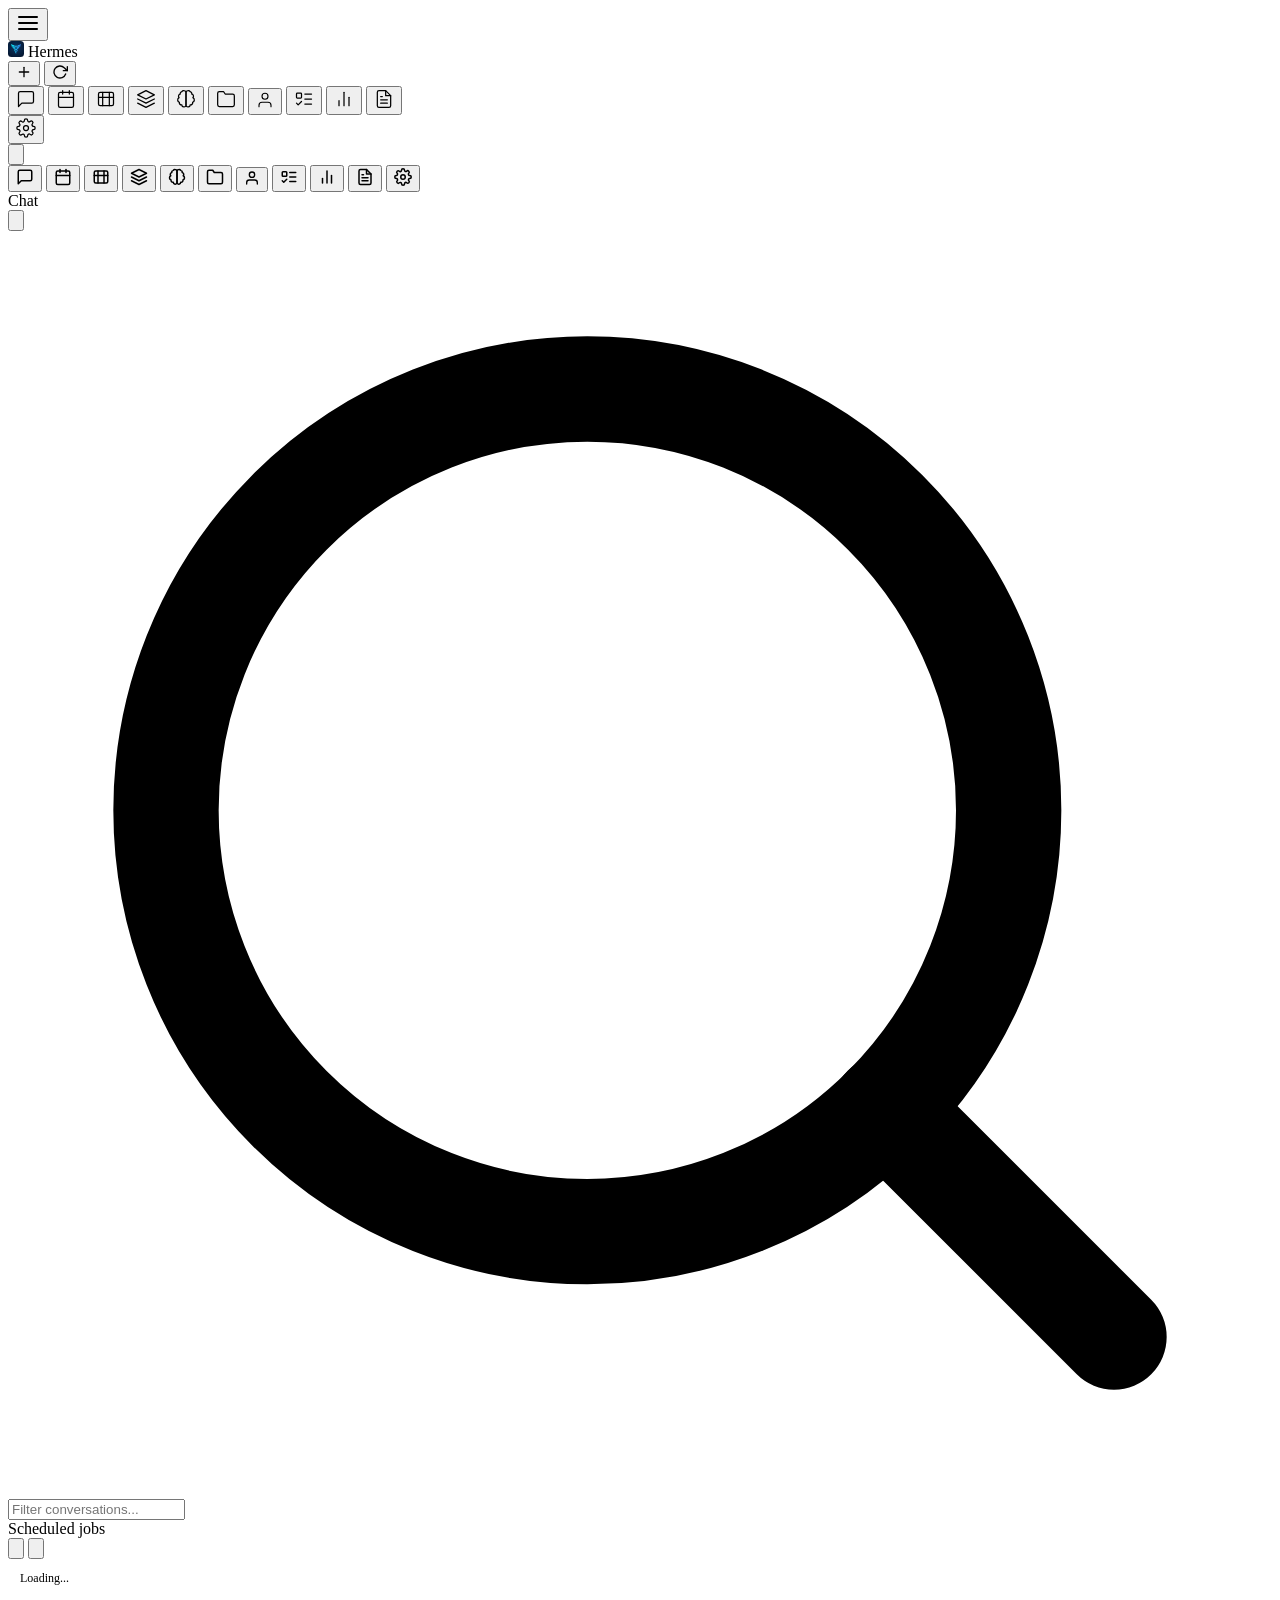
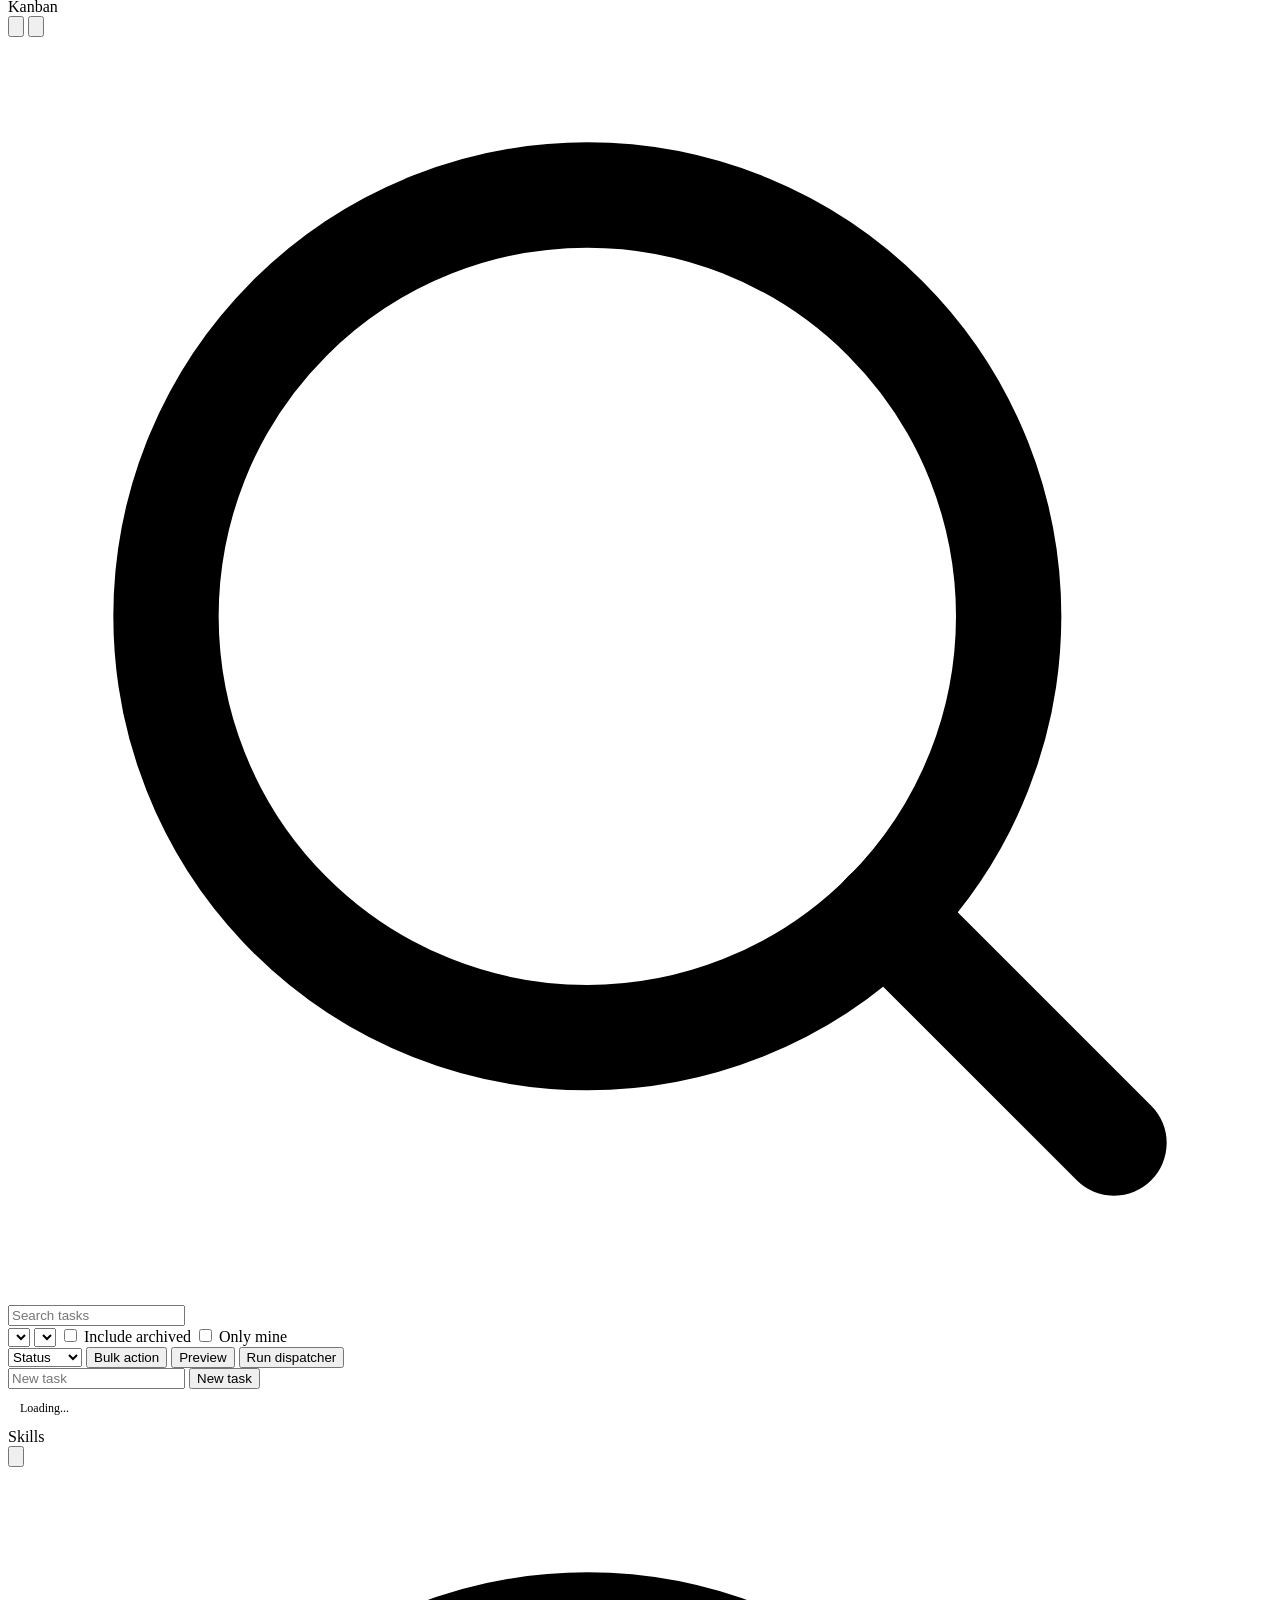
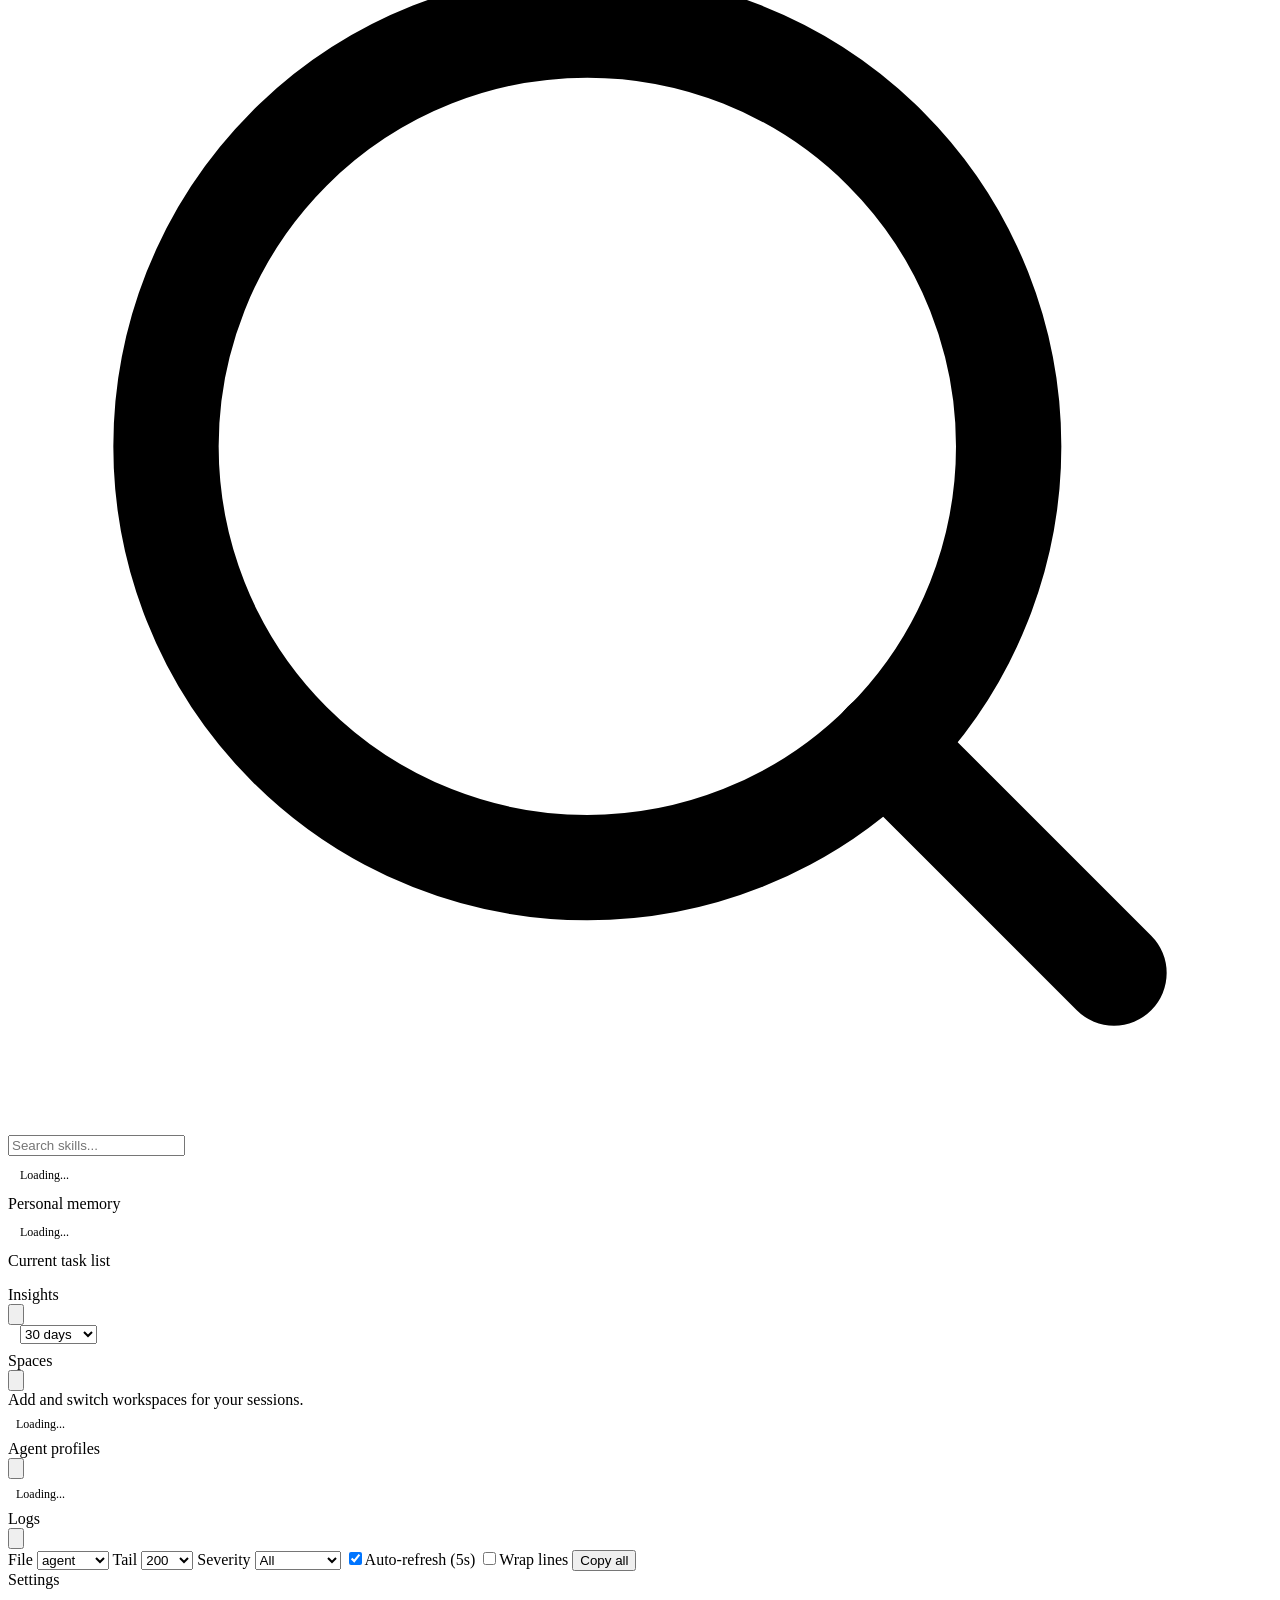
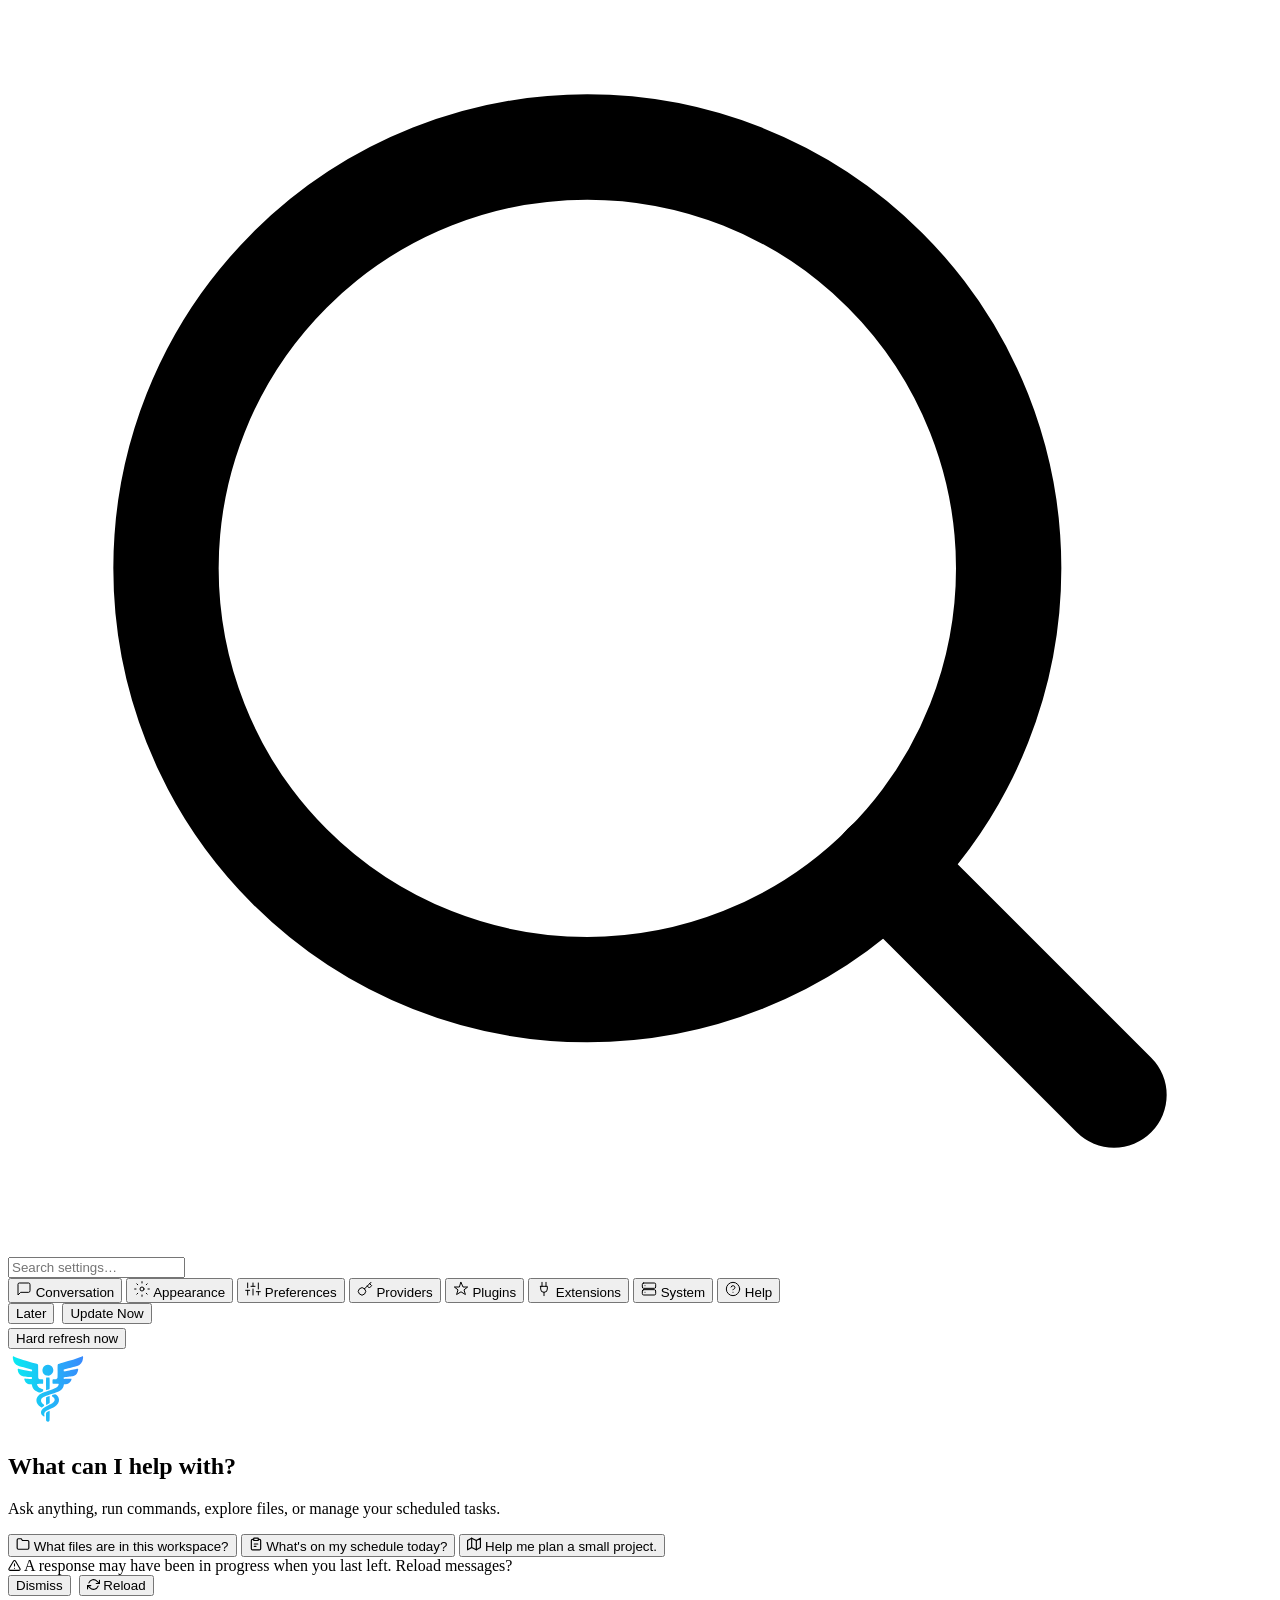
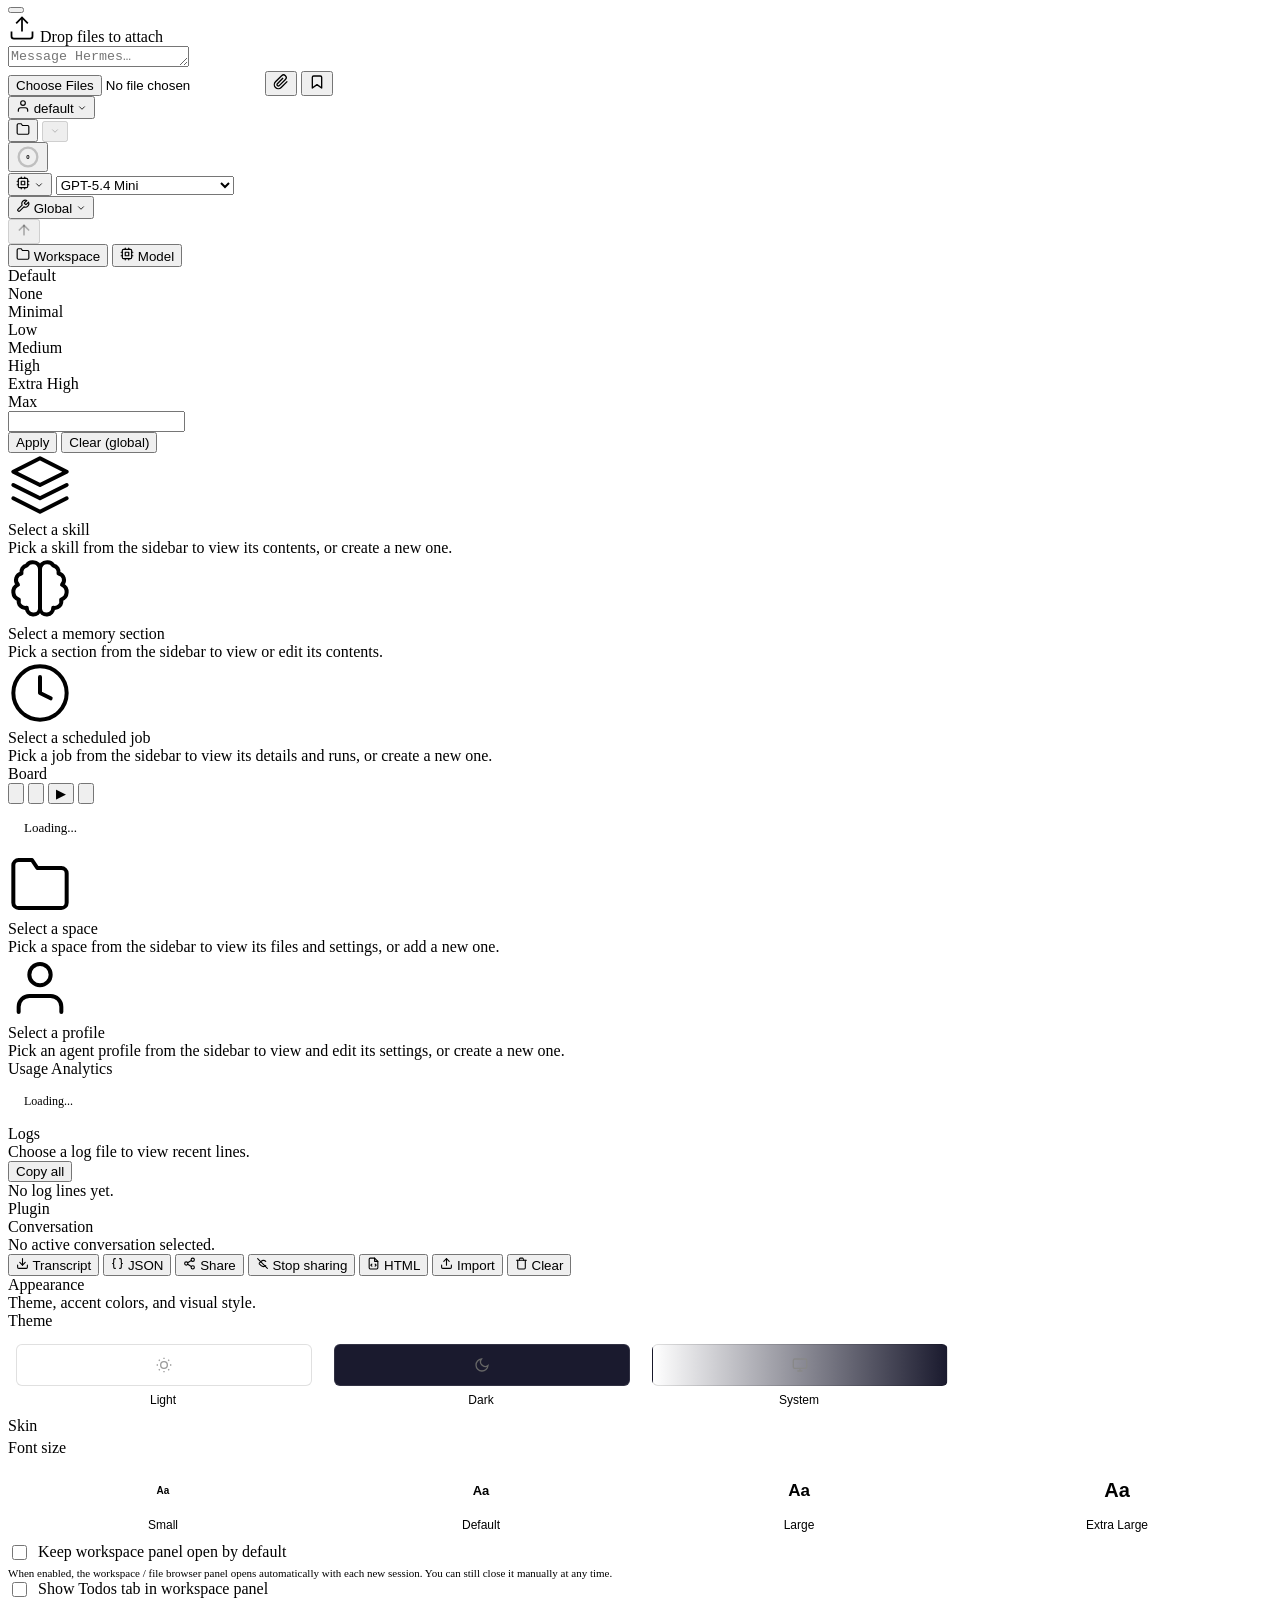
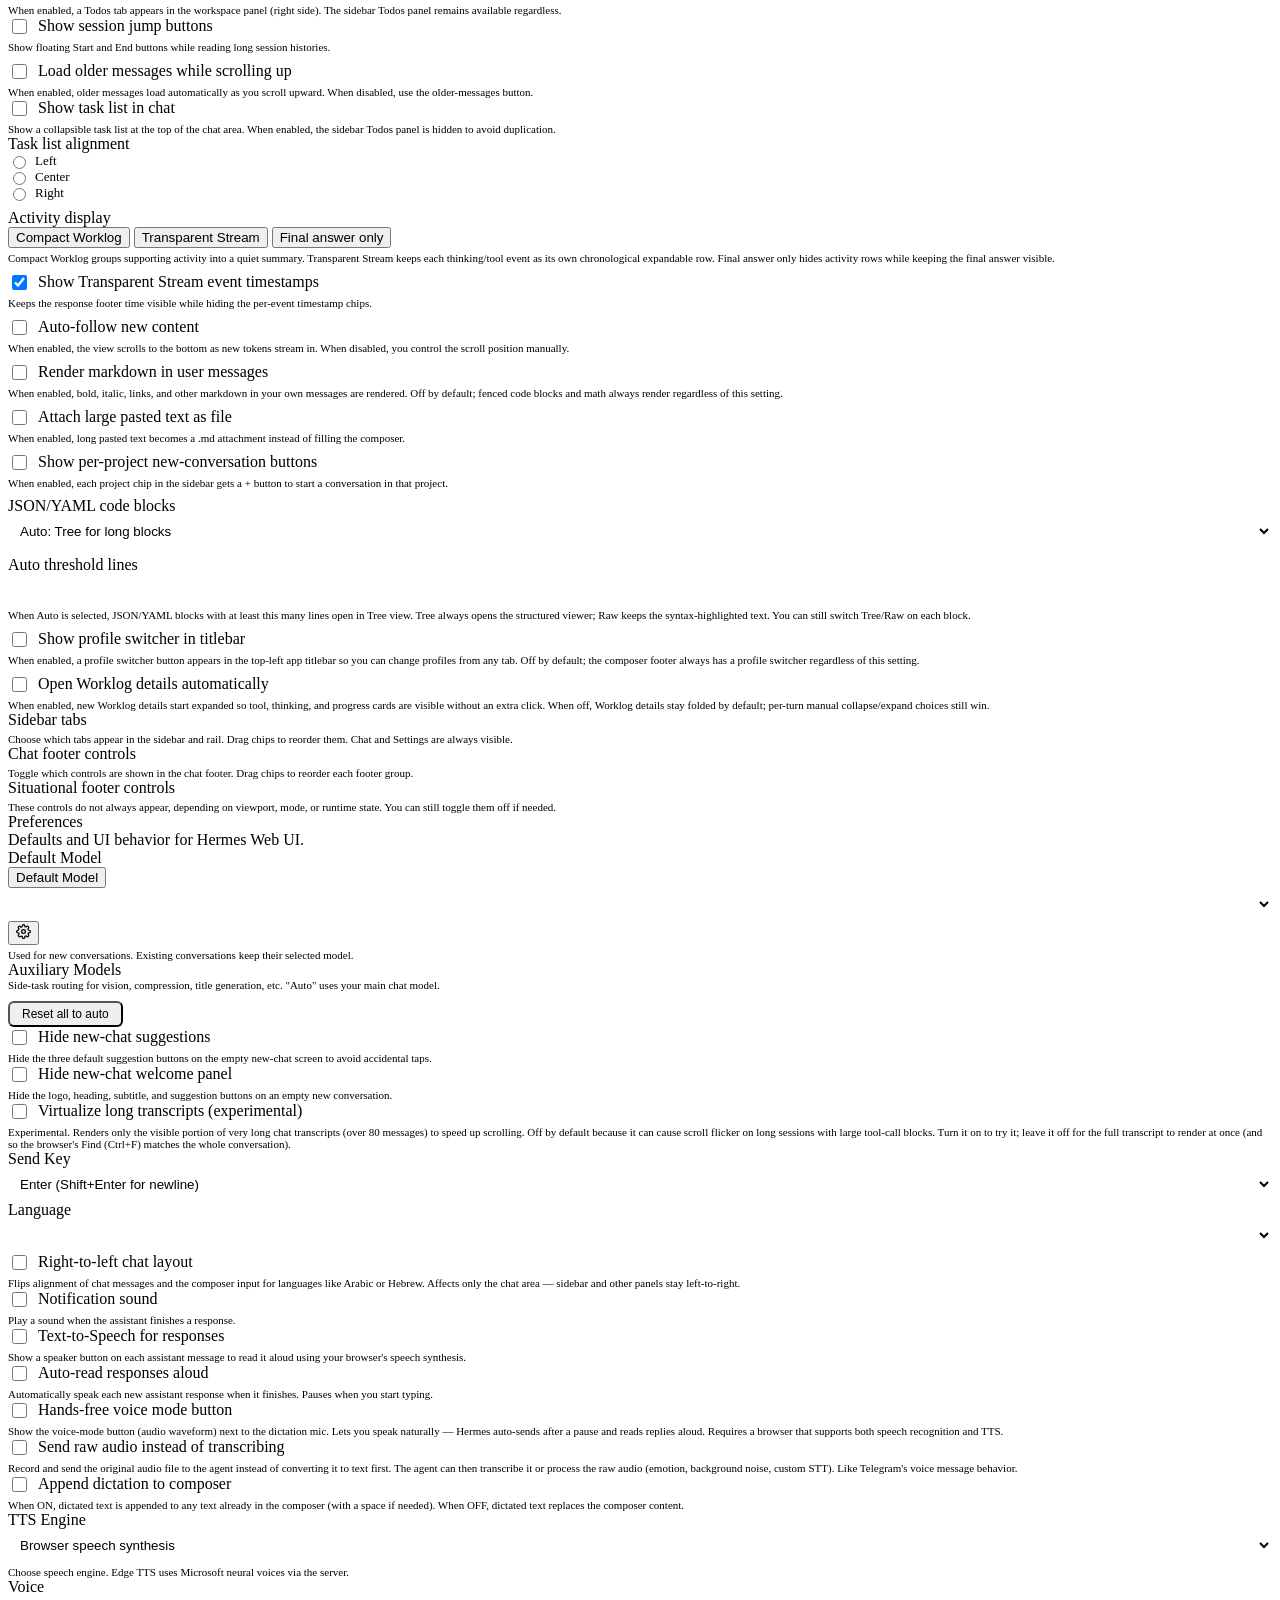
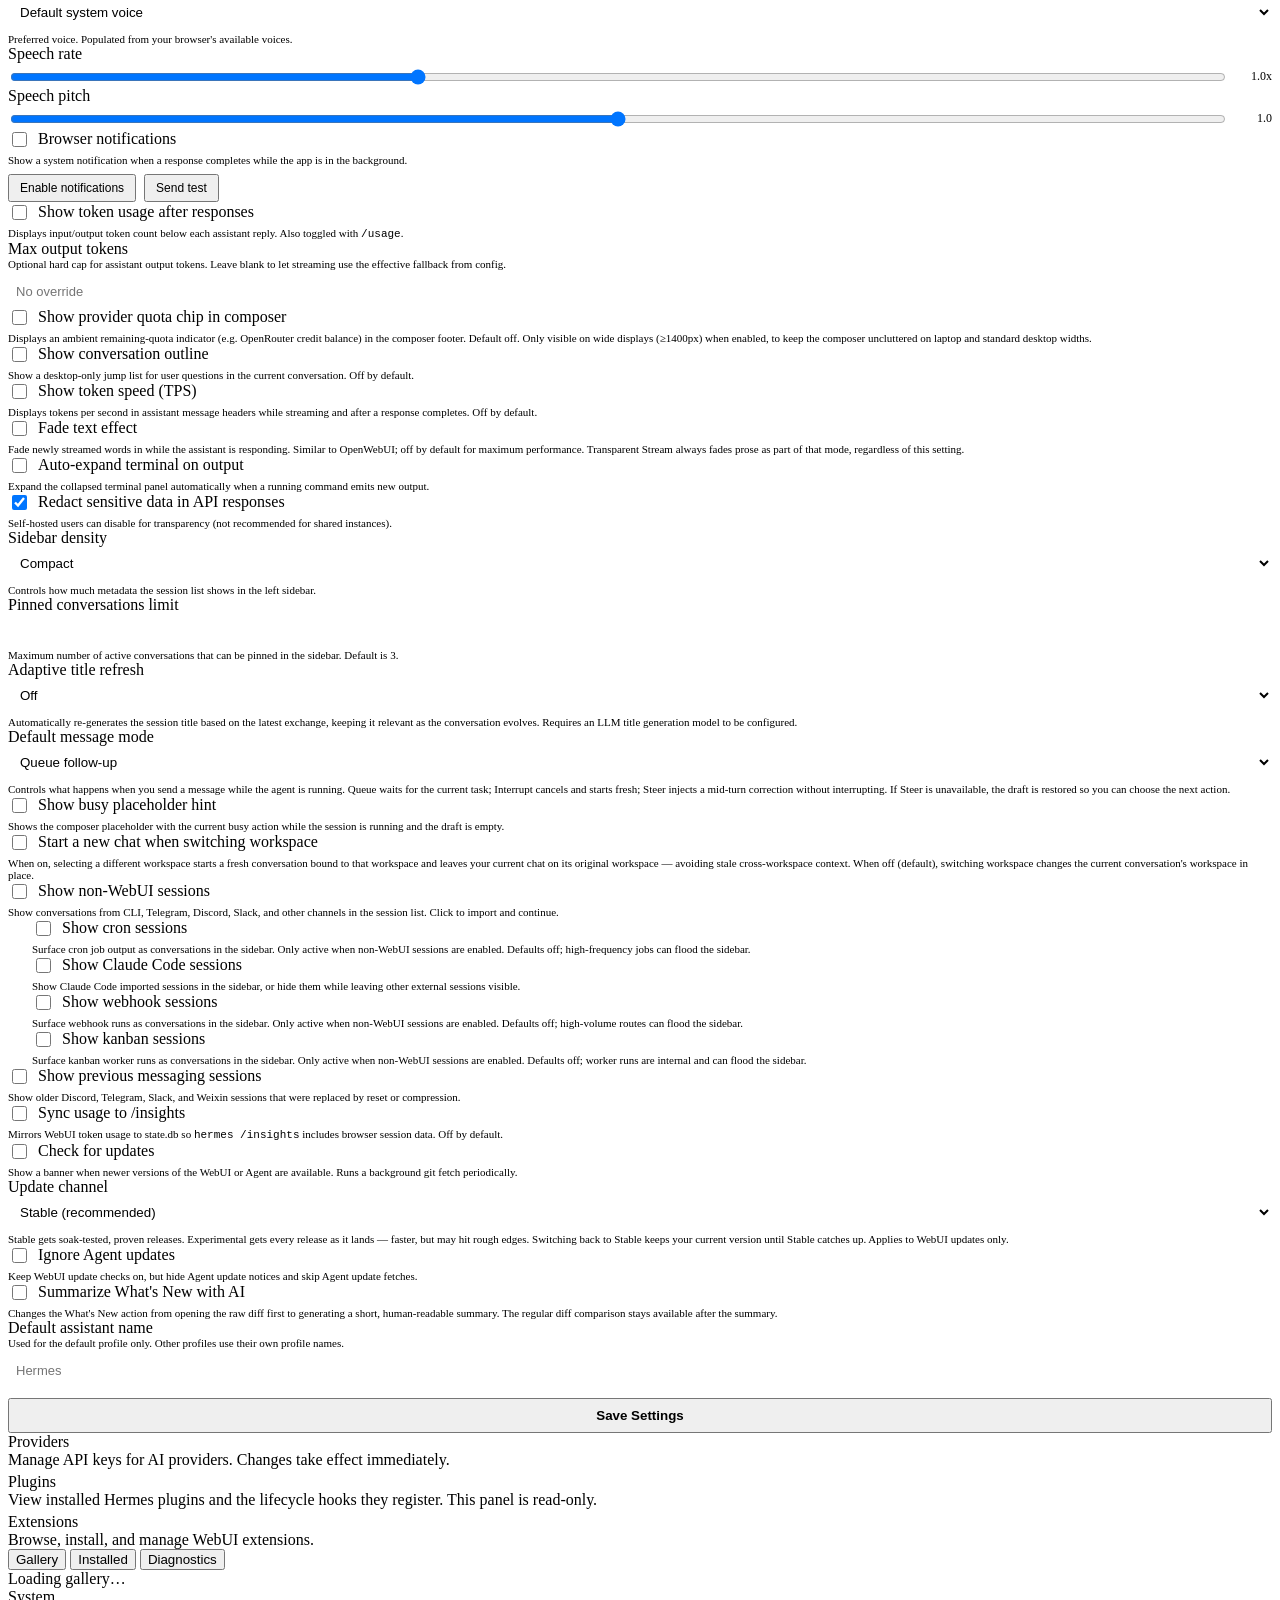
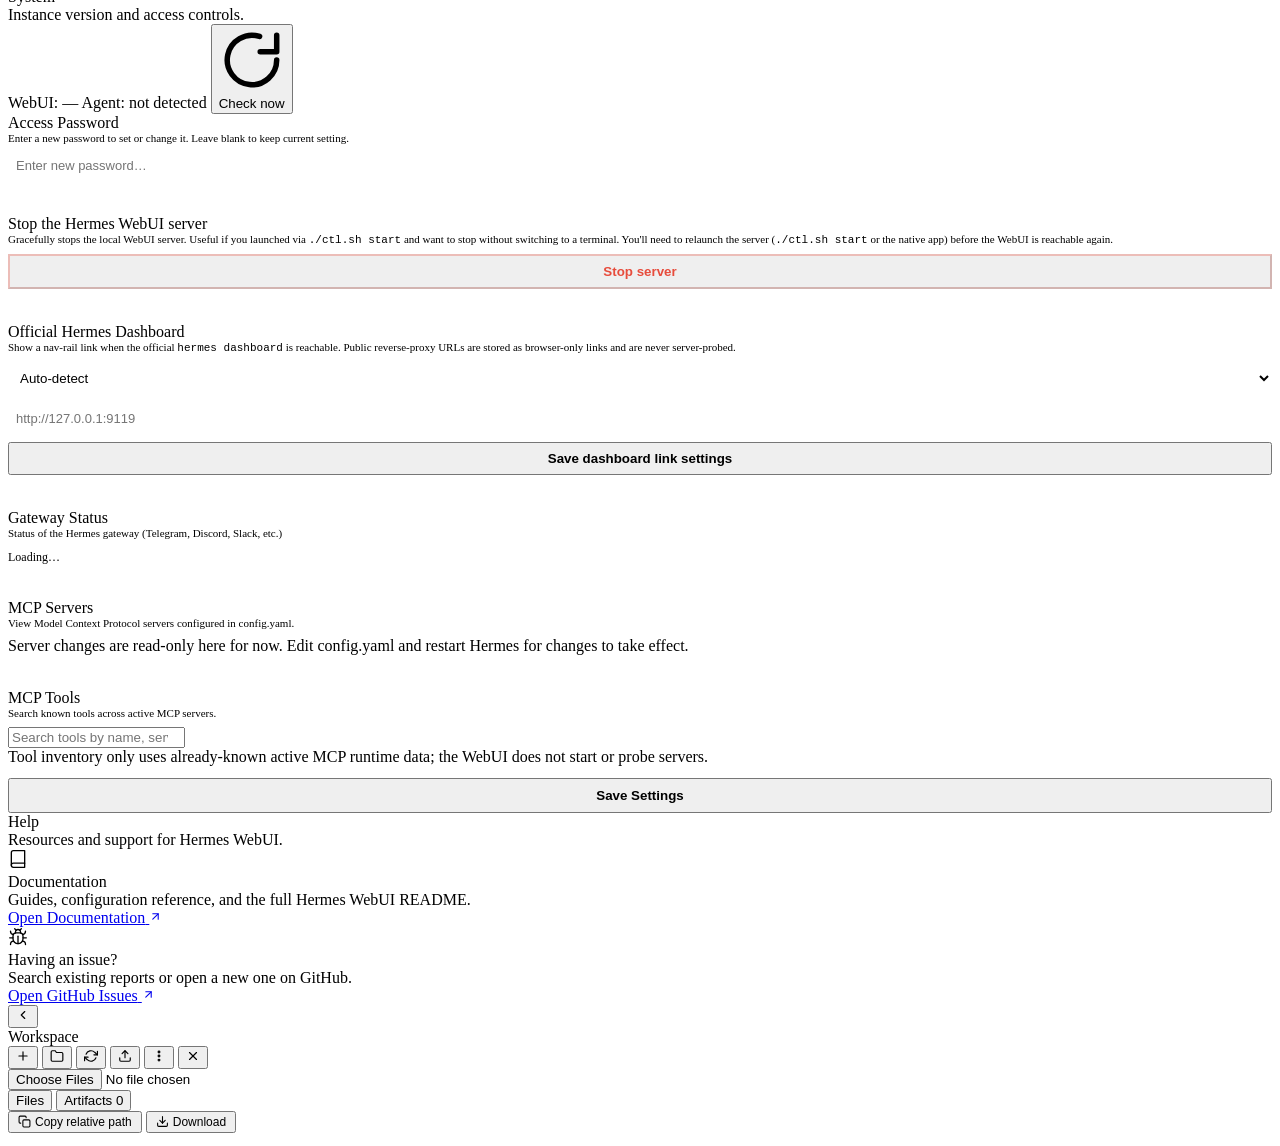
==== static/index.html @ 8e4f4542 "Merge remote-tracking branch 'origin/master' into feat/todos-in-chat" ====
<!doctype html>
<html lang="en">
<head>
<meta charset="utf-8">
<meta name="viewport" content="width=device-width, initial-scale=1, maximum-scale=1, user-scalable=no">
<title>Hermes</title>
<!-- base href enables subpath mount support; all static paths must stay relative (no leading slash).
     MUST appear before manifest/favicon links so browsers resolve relative URLs against the
     correct base when the page is served from /session/<id> routes. See #2226. -->
<script>(function(){var path=location.pathname,marker='/session/',i=path.indexOf(marker),p;i>=0?p=(path.slice(0,i+1)||'/'):p=(path.endsWith('/')?path:(path.replace(/\/[^\/]*$/,'/')||'/'));document.write('<base href="'+location.origin+p+'">');})()</script>
<link rel="icon" type="image/svg+xml" href="static/favicon.svg">
<link rel="icon" type="image/png" sizes="32x32" href="static/favicon-32.png">
<link rel="shortcut icon" href="static/favicon.ico">
<link rel="manifest" href="manifest.json" crossorigin="use-credentials">
<meta name="mobile-web-app-capable" content="yes">
<meta name="apple-mobile-web-app-capable" content="yes">
<meta name="apple-mobile-web-app-status-bar-style" content="black-translucent">
<meta name="apple-mobile-web-app-title" content="Hermes">
<link rel="apple-touch-icon" sizes="512x512" href="static/apple-touch-icon.png">
<script>(function(){try{var _hadAppearance=localStorage.getItem('hermes-theme')!==null||localStorage.getItem('hermes-skin')!==null;var themes={light:1,dark:1,system:1},skins={codex:1,terracotta:1,default:1,ares:1,mono:1,graphite:1,github:1,slate:1,poseidon:1,sisyphus:1,charizard:1,sienna:1,catppuccin:1,hepburn:1,nous:1,'geist-contrast':1,neon:1,'neon-soft':1,'neon-paint':1,zeus:1,'verdigris':1},legacy={slate:['dark','slate'],solarized:['dark','poseidon'],monokai:['dark','sisyphus'],nord:['dark','slate'],oled:['dark','default']},t=(localStorage.getItem('hermes-theme')||'dark').toLowerCase(),s=(localStorage.getItem('hermes-skin')||'').toLowerCase(),m=legacy[t],theme=m?m[0]:(themes[t]?t:'dark');var pendingExt=s&&s!=='default'&&!skins[s]&&!legacy[s];var skin=skins[s]?s:(pendingExt?s:(m?m[1]:'default'));if(_hadAppearance){localStorage.setItem('hermes-theme',theme);localStorage.setItem('hermes-skin',skin);}if(theme==='system')theme=window.matchMedia('(prefers-color-scheme:dark)').matches?'dark':'light';if(theme==='dark')document.documentElement.classList.add('dark');if(skin!=='default')document.documentElement.dataset.skin=skin;}catch(e){document.documentElement.classList.add('dark');}})()</script>
<script>(function(){try{var fs=localStorage.getItem('hermes-font-size');if(fs&&fs!=='default')document.documentElement.dataset.fontSize=fs;}catch(e){}})()</script>
<!-- theme-color: surfaces the active app chrome color to native status bars (Safari status bar, PWA, native WKWebView wrappers). Updated dynamically by boot.js when theme/skin changes. The light/dark default values match style.css :root --sidebar / :root.dark --sidebar. -->
<meta name="theme-color" content="#FAF7F0" media="(prefers-color-scheme: light)">
<meta name="theme-color" content="#141425" media="(prefers-color-scheme: dark)">
<meta name="theme-color" id="hermes-theme-color" content="#0D0D1A">
<script>(function(){try{var t=localStorage.getItem('hermes-theme')||'dark';if(t==='system')t=window.matchMedia('(prefers-color-scheme:dark)').matches?'dark':'light';var c=t==='dark'?'#141425':'#FAF7F0';document.querySelectorAll('meta[name="theme-color"]').forEach(function(m){m.setAttribute('content',c);m.removeAttribute('media');});}catch(e){}})()</script>
<script>(function(){try{document.documentElement.dataset.workspacePanel=localStorage.getItem('hermes-webui-workspace-panel')==='open'?'open':'closed';}catch(e){document.documentElement.dataset.workspacePanel='closed';}})()</script>
<!-- Keep this inline pre-paint script in sync with _sidebarShouldCollapse() in boot.js:
     tri-state rule — '1' = collapsed, '0' = open, unset = collapsed only in the
     641-900px compact band. If the helper's logic changes, update this too. -->
<script>(function(){try{var p=localStorage.getItem('hermes-webui-sidebar-collapsed');var compact=(window.matchMedia('(max-width: 900px)').matches&&window.matchMedia('(min-width: 641px)').matches);if(p==='1'||(p==null&&compact))document.documentElement.dataset.sidebarCollapsed='1';}catch(e){}})()</script>
<script src="static/pwa-startup.js?v=__WEBUI_VERSION__"></script>
<script>window.__HERMES_CONFIG__={maxUploadBytes:__MAX_UPLOAD_BYTES__,csrfToken:__CSRF_TOKEN_JSON__,imgSrcExtra:__CSP_IMG_EXTRA_JSON__};</script>
<script>window.__HERMES_WEBUI_BUNDLE_VERSION__='__WEBUI_VERSION__';</script>
<script>(function(){
  var cfg=window.__HERMES_CONFIG__||{},token=cfg.csrfToken||'';
  if(!token||!window.fetch)return;
  var originalFetch=window.fetch.bind(window);
  function sameOriginUnsafe(input,init){
    var method=((init&&init.method)||(input&&input.method)||'GET').toUpperCase();
    if(!/^(POST|PUT|PATCH|DELETE)$/.test(method))return false;
    try{
      var raw=(typeof input==='string'||input instanceof URL)?input:(input&&input.url)||'';
      var url=new URL(raw,document.baseURI||location.href);
      if(url.origin!==location.origin)return false;
      return !/\/api\/(auth\/login|csp-report)$/.test(url.pathname);
    }catch(_){return false;}
  }
  window.fetch=function(input,init){
    if(sameOriginUnsafe(input,init)){
      var opts=init?Object.assign({},init):{};
      var headers=new Headers(opts.headers!==undefined?opts.headers:((input&&input.headers)||{}));
      if(!headers.has('X-Hermes-CSRF-Token'))headers.set('X-Hermes-CSRF-Token',token);
      opts.headers=headers;
      return originalFetch(input,opts);
    }
    return originalFetch(input,init);
  };
  if(navigator.sendBeacon){
    var originalBeacon=navigator.sendBeacon.bind(navigator);
    navigator.sendBeacon=function(url,data){
      try{
        if(sameOriginUnsafe(url,{method:'POST'})){
          var headers={'X-Hermes-CSRF-Token':token};
          if(data&&data.type)headers['Content-Type']=data.type;
          originalFetch(url,{method:'POST',credentials:'include',headers:headers,body:data,keepalive:true});
          return true;
        }
      }catch(_){}
      return originalBeacon(url,data);
    };
  }
})()</script>
<link rel="stylesheet" href="static/style.css?v=__WEBUI_VERSION__">
  <link rel="stylesheet" href="https://cdn.jsdelivr.net/npm/xterm@5.3.0/css/xterm.css" integrity="sha384-LJcOxlx9IMbNXDqJ2axpfEQKkAYbFjJfhXexLfiRJhjDU81mzgkiQq8rkV0j6dVh" crossorigin="anonymous">
  <!-- KaTeX math rendering CSS (loaded eagerly from vendored assets to prevent font CSP noise) -->
  <link rel="stylesheet" href="static/vendor/katex/0.16.22/katex.min.css">
  <!-- streaming-markdown: incremental DOM-building markdown parser for live streams -->
  <!-- Self-hosted from npm:streaming-markdown@0.2.15 — no CDN dependency.           -->
  <!-- sha384 of smd.min.js @0.2.15: sha384-T6r95ocN9t3W8tUK2Fa6FPaO7bJryyjyW0WCalrUnpgtm2qXr5xcN4vwPYEJ6vHa -->
  <!-- ES module imports do not support the integrity= attribute (W3C limitation);    -->
  <!-- version is pinned in the vendored file path; hash documented above for audit. -->
  <script type="module">
    import * as smd from './static/vendor/smd.min.js';
    // SRI verification happens at the ES module level via importmap or SW; pinning version in URL.
    // sha384 of smd.min.js @0.2.15: sha384-T6r95ocN9t3W8tUK2Fa6FPaO7bJryyjyW0WCalrUnpgtm2qXr5xcN4vwPYEJ6vHa
    window.smd = smd;
  </script>
  <!-- Prism.js syntax highlighting (loaded async, non-blocking) -->
  <!-- SRI removed from prism-tomorrow.min.css — jsdelivr serves different digests across
       edge nodes causing intermittent integrity failures that block syntax highlighting (#1100).
       Version is pinned to @1.29.0 which is sufficient for supply-chain assurance. -->
  <link id="prism-theme" rel="stylesheet" href="https://cdn.jsdelivr.net/npm/prismjs@1.29.0/themes/prism-tomorrow.min.css" crossorigin="anonymous">
  <script src="https://cdn.jsdelivr.net/npm/prismjs@1.29.0/components/prism-core.min.js" integrity="sha384-MXybTpajaBV0AkcBaCPT4KIvo0FzoCiWXgcihYsw4FUkEz0Pv3JGV6tk2G8vJtDc" crossorigin="anonymous" defer></script>
  <script src="https://cdn.jsdelivr.net/npm/prismjs@1.29.0/plugins/autoloader/prism-autoloader.min.js" integrity="sha384-Uq05+JLko69eOiPr39ta9bh7kld5PKZoU+fF7g0EXTAriEollhZ+DrN8Q/Oi8J2Q" crossorigin="anonymous" defer></script>
  <script src="https://cdn.jsdelivr.net/npm/xterm@5.3.0/lib/xterm.js" integrity="sha384-/nfmYPUzWMS6v2atn8hbljz7NE0EI1iGx34lJaNzyVjWGDzMv+ciUZUeJpKA3Glc" crossorigin="anonymous" defer></script>
  <script src="https://cdn.jsdelivr.net/npm/xterm-addon-fit@0.8.0/lib/xterm-addon-fit.js" integrity="sha384-AQLWHRKAgdTxkolJcLOELg4E9rE89CPE2xMy3tIRFn08NcGKPTsELdvKomqji+DL" crossorigin="anonymous" defer></script>
  <script src="https://cdn.jsdelivr.net/npm/xterm-addon-web-links@0.9.0/lib/xterm-addon-web-links.js" integrity="sha384-U4fBROT3kCM582gaYiNaOSQiJbXPzd9SfR1598Y7yeGSYVBzikXrNg0XyuU+mOnl" crossorigin="anonymous" defer></script>
  <!-- PWA service worker registration -->
  <script>
    if ('serviceWorker' in navigator) {
      window.addEventListener('load', function() {
        navigator.serviceWorker.register('sw.js?v=__WEBUI_VERSION__').catch(function(err) {
          console.warn('[pwa] Service worker registration failed:', err);
        });
      });
    }
  </script>
  <script>
    // Salvaged from PR #1721 (@malulian) — RTL bootstrap.
    // Apply saved RTL state synchronously before any chat content paints, so
    // RTL users don't see an LTR flash on initial load.
    (function(){
      try{
        if(localStorage.getItem('hermes-rtl')==='true'){
          document.documentElement.classList.add('chat-content-rtl');
        }
      }catch(_){}
    })();
  </script>
</head>
<body>
<header class="app-titlebar" role="banner">
  <div class="app-titlebar-left">
    <button class="app-titlebar-profile" id="titlebarProfileBtn" type="button" onclick="toggleProfileDropdown(event)" aria-label="Switch profile" style="display:none">
      <span class="app-titlebar-profile-icon" aria-hidden="true"><svg width="14" height="14" viewBox="0 0 24 24" fill="none" stroke="currentColor" stroke-width="2" stroke-linecap="round" stroke-linejoin="round"><path d="M20 21v-2a4 4 0 0 0-4-4H8a4 4 0 0 0-4 4v2"/><circle cx="12" cy="7" r="4"/></svg></span>
      <span class="app-titlebar-profile-label" id="titlebarProfileLabel">default</span>
      <span class="app-titlebar-profile-chevron" aria-hidden="true"><svg width="8" height="8" viewBox="0 0 24 24" fill="none" stroke="currentColor" stroke-width="2" stroke-linecap="round" stroke-linejoin="round"><polyline points="6 9 12 15 18 9"/></svg></span>
    </button>
    <button class="app-titlebar-hamburger has-tooltip has-tooltip--bottom" id="btnHamburger" onclick="toggleMobileSidebar()" type="button" data-tooltip="Menu" aria-label="Menu">
    <svg width="24" height="24" viewBox="0 0 24 24" fill="none" stroke="currentColor" stroke-width="2" stroke-linecap="round" stroke-linejoin="round" aria-hidden="true"><line x1="3" y1="6" x2="21" y2="6"/><line x1="3" y1="12" x2="21" y2="12"/><line x1="3" y1="18" x2="21" y2="18"/></svg>
  </button>
  </div>
  <div class="app-titlebar-inner">
    <span class="app-titlebar-icon" aria-hidden="true">
      <svg xmlns="http://www.w3.org/2000/svg" viewBox="0 0 64 64" width="16" height="16" aria-hidden="true"><defs><linearGradient id="app-titlebar-mark" x1="0" y1="0" x2="1" y2="0"><stop offset="0" stop-color="#08EBF1"/><stop offset="1" stop-color="#3889FD"/></linearGradient><radialGradient id="app-titlebar-tile" cx="50%" cy="42%" r="75%"><stop offset="0%" stop-color="#0D3460"/><stop offset="100%" stop-color="#021128"/></radialGradient></defs><rect width="64" height="64" rx="14.3" fill="url(#app-titlebar-tile)"/><g transform="translate(-8.632 -11.731) scale(0.06483)"><path fill="url(#app-titlebar-mark)" fill-rule="evenodd" d="M630.5 961.9 C634.9 960.7 638.5 957.9 640.5 953.9 C642.5 950.1 643.3 865.1 641.4 864.3 C640 863.8 623.9 872.5 618.2 876.8 C616.4 878.2 613.8 881.2 612.5 883.5 L610 887.7 610 918.4 C610 951.8 610.2 953.1 615.7 958.3 C618.3 960.8 622.4 962.7 625.5 962.9 C626 963 628.3 962.5 630.5 961.9 Z M596 913 C596.8 911.5 596.6 909.4 595.4 904.8 C592.1 892.1 595.4 881.4 605.5 872.1 C612.9 865.4 621.2 860.6 641.1 851.4 C681.3 832.9 691.1 827.1 704.5 813.6 C724.9 793.1 730 768.6 718.9 745.5 C714.9 737.4 705.5 727.4 696.7 722.1 L691.1 718.8 678.3 722.6 C671.3 724.6 664.9 726.8 664.2 727.3 C663.5 727.9 663 730.6 663 734.1 C663 739.9 663.1 740 666.8 741.9 C672.9 745 680.6 752.6 683.4 758.2 C688.9 769.3 686 781.3 675.3 791 C666.4 799.1 662.1 801.7 631.3 817.2 C598.7 833.5 587.2 840.5 578.9 849 C565.9 862.3 561.8 880.1 568.3 894.4 C574.4 907.7 592.4 919.8 596 913 Z M579.8 832.2 C582.7 830.2 586.8 827.3 589 825.8 C592.9 823.1 593 822.9 593 817.2 L593 811.4 586.6 807.2 C578.4 801.8 572.5 795.2 568.7 787.2 C566 781.5 565.8 780.1 566.2 773.5 C566.8 764.5 569.4 759.6 577.8 751.8 C589.1 741.4 603.5 735.3 666 714.8 C687.7 707.6 710.2 699.7 715.9 697.2 C741.9 685.8 757.8 670 764.5 648.7 C765.9 644.4 767 639.2 767 637.1 C767 631.5 768.1 631 777.9 631.6 C801.3 633.2 819.4 623.2 829 603.6 C831.2 599.2 833.5 593.4 834.2 590.7 C835.3 586.4 835.2 585.8 833.4 584 C831.5 582.1 830.8 582 814 583 C804.4 583.5 789.8 584.1 781.5 584.2 L766.5 584.5 766.2 577.9 C766 573.4 766.3 571 767.2 570.2 C767.9 569.6 778.4 568.4 790.4 567.6 C835.7 564.3 849.7 561.9 862.2 555.3 C878.5 546.7 889.5 529.3 893 506.4 C894.1 499.3 894 498.6 892.3 496.8 C890.4 494.9 890 495 865.4 500.4 C838.7 506.3 789.4 516.1 776.8 518.1 C766.3 519.7 766 519.5 766 511.2 C766 507.2 766.5 503.7 767.2 502.8 C767.9 502 771.2 500.7 774.5 500.1 C788.7 497.1 852.9 480.7 868.5 476 C877.9 473.2 889.8 468.8 895 466.3 C903 462.5 905.8 460.4 913.1 453.1 C922.9 443.2 928.3 433.9 932.5 419.5 C935.4 409.5 937.6 393.5 936.6 389.7 C935.3 384.3 933.5 384.5 914.3 392.1 C879.6 406 825.4 423.1 754.6 442.4 C728.5 449.6 719.1 452.5 717.2 454.2 C711.9 459.2 712 457.7 712 516.7 C712 551.6 711.6 572.9 710.9 575.2 C709.6 580 703.8 585.7 699.1 587 C697.1 587.5 689.9 588.2 683 588.6 C674 589.1 670 589.7 668.8 590.8 C667.2 592.1 667 594.3 667 608 C667 621.6 667.2 624.1 668.8 625.8 C670.4 627.8 671.8 627.9 694.9 628.2 C710.4 628.4 719.8 628.9 720.8 629.6 C723.1 631.2 720.6 639.8 715.9 646.9 C706.4 661.1 694.2 667.1 631 689 C581.4 706.1 563.9 713.8 550.3 724.7 C512.3 755 518.4 806 563.1 831.3 C567.7 833.9 572.2 836 573.1 836 C573.9 836 577 834.3 579.8 832.2 Z M626.3 807.4 C633.5 803.8 640.2 800.1 641.1 799.4 C642.5 798.1 642.7 794.2 642.5 766.5 C642.5 749.2 642.1 734.7 641.7 734.4 C641 733.7 613.6 743.6 611.2 745.3 C610.3 746 610 754.1 610 779.5 C610 797.7 610.3 813 610.7 813.3 C611.8 814.5 612.7 814.1 626.3 807.4 Z M571.1 699.2 L584.5 693.4 584.8 685.5 C585 681.2 584.7 677.3 584.1 676.7 C583.6 676.2 579.9 674.7 575.8 673.3 C567.5 670.5 554.7 664.2 548.4 660 C538.6 653.2 530.5 640.3 531.2 632.6 L531.5 629.5 541 628.9 C546.2 628.5 557.7 628.2 566.5 628.1 C577.6 628 583 627.6 583.8 626.8 C585.5 625.1 585.5 591.6 583.8 590.3 C583.1 589.7 576.5 589 569.1 588.6 C555.2 587.9 550.4 586.7 546.1 582.7 C541 578 541 578.1 541 518.8 C541 466.4 540.9 463.3 539 459.3 C536.5 453.7 533.3 451.9 518.7 448.1 C442.4 428 363.2 402.9 330.3 388.3 C322.4 384.9 322 384.8 319.5 386.4 C317.3 387.9 317 388.7 317 393.9 C317 397.1 317.7 403.5 318.5 408.1 C324.3 439.3 338.4 458 364.5 469.2 C374.6 473.5 396.4 479.7 441.3 491 C464.8 496.9 484.7 502.3 485.5 503 C486.6 503.9 487 506.3 487 511.2 C487 519.5 486.6 519.8 476.7 518.1 C461.5 515.5 412.5 505.6 391.5 500.9 C379.4 498.2 368.3 495.7 366.7 495.3 C364.8 494.9 363.3 495.3 361.9 496.6 C360 498.3 359.9 499.2 360.5 505.4 C362.5 526 373.6 544.9 388.9 554 C401.6 561.5 417.9 564.4 468 568.1 C477.1 568.7 485.1 569.7 485.8 570.3 C487.5 571.7 487.4 582.4 485.6 583.9 C484.2 585.1 473.4 584.7 432.5 582.4 C422.2 581.8 421.4 581.9 419.7 583.8 C417.9 585.8 417.9 586.1 419.5 591.6 C424.1 607.4 434.2 620.5 446.4 626.5 C455.1 630.8 461.3 632 474.1 632 C479.5 632 484.1 632.4 484.4 632.9 C484.8 633.4 485.6 637.4 486.4 641.7 C489.7 660.4 500.4 676.9 516.5 688 C526.3 694.7 549.1 704.8 555.1 704.9 C556.5 705 563.7 702.4 571.1 699.2 Z M628.9 678.9 C635.3 676.6 641 674.2 641.5 673.5 C643.1 671.6 642.5 576.3 640.9 574.4 C639.4 572.5 613.1 572.3 611.2 574.2 C610.3 575.1 610 588.7 610 629 C610 658.5 610.3 683 610.7 683.4 C611.8 684.5 616 683.5 628.9 678.9 Z M636.1 556 C654.1 552.6 669.6 536.9 673.6 517.8 C677.9 497.7 668.2 476.3 650 465.8 C636.2 457.8 615.8 458 601.7 466.3 C595.3 470.1 586.1 480.5 582.7 487.8 C570 514.9 585.4 547.4 614.7 555.5 C620.6 557.1 629 557.3 636.1 556 Z"/></g></svg>
    </span>
    <span class="app-titlebar-title" id="appTitlebarTitle">Hermes</span>
    <span class="app-titlebar-sub" id="appTitlebarSub" hidden></span>
  </div>
  <div class="app-titlebar-spacer" aria-hidden="true"></div>
  <button class="app-titlebar-new-chat" id="btnTitlebarNewChat" onclick="$('btnNewChat') && $('btnNewChat').click()" type="button" aria-label="New conversation" data-i18n-title="new_conversation" data-i18n-aria-label="new_conversation" title="New conversation">
    <svg viewBox="0 0 24 24" fill="none" stroke="currentColor" stroke-width="2" stroke-linecap="round" stroke-linejoin="round" aria-hidden="true" width="16" height="16">
      <line x1="12" y1="5" x2="12" y2="19"/>
      <line x1="5" y1="12" x2="19" y2="12"/>
    </svg>
  </button>
  <button class="app-titlebar-reload" id="btnReload" onclick="window.location.reload()" type="button" aria-label="Reload" title="Reload page">
    <svg viewBox="0 0 24 24" fill="none" stroke="currentColor" stroke-width="2" stroke-linecap="round" stroke-linejoin="round" aria-hidden="true" width="16" height="16">
      <polyline points="23 4 23 10 17 10"/>
      <path d="M20.49 15a9 9 0 1 1-2.12-9.36L23 10"/>
    </svg>
  </button>
</header>
<div class="layout">
  <nav class="rail" aria-label="Primary navigation">
    <button class="rail-btn nav-tab active has-tooltip" data-panel="chat" onclick="switchPanel('chat',{fromRailClick:true})" data-tooltip="Chat" data-i18n-title="tab_chat" aria-label="Chat"><svg width="20" height="20" viewBox="0 0 24 24" fill="none" stroke="currentColor" stroke-width="1.5" stroke-linecap="round" stroke-linejoin="round" aria-hidden="true"><path d="M21 15a2 2 0 0 1-2 2H7l-4 4V5a2 2 0 0 1 2-2h14a2 2 0 0 1 2 2z"/></svg></button>
    <button class="rail-btn nav-tab has-tooltip" data-panel="tasks" onclick="switchPanel('tasks',{fromRailClick:true})" data-tooltip="Tasks" data-i18n-title="tab_tasks" aria-label="Tasks"><svg width="20" height="20" viewBox="0 0 24 24" fill="none" stroke="currentColor" stroke-width="1.5" stroke-linecap="round" stroke-linejoin="round" aria-hidden="true"><rect x="3" y="4" width="18" height="18" rx="2"/><line x1="16" y1="2" x2="16" y2="6"/><line x1="8" y1="2" x2="8" y2="6"/><line x1="3" y1="10" x2="21" y2="10"/></svg></button>
    <button class="rail-btn nav-tab has-tooltip" data-panel="kanban" onclick="switchPanel('kanban',{fromRailClick:true})" data-tooltip="Kanban" data-i18n-title="tab_kanban" aria-label="Kanban"><svg width="20" height="20" viewBox="0 0 24 24" fill="none" stroke="currentColor" stroke-width="1.5" stroke-linecap="round" stroke-linejoin="round" aria-hidden="true"><rect x="3" y="4" width="18" height="16" rx="2"/><path d="M8 4v16"/><path d="M16 4v16"/><path d="M3 10h18"/></svg></button>
    <button class="rail-btn nav-tab has-tooltip" data-panel="skills" onclick="switchPanel('skills',{fromRailClick:true})" data-tooltip="Skills" data-i18n-title="tab_skills" aria-label="Skills"><svg width="20" height="20" viewBox="0 0 24 24" fill="none" stroke="currentColor" stroke-width="1.5" stroke-linecap="round" stroke-linejoin="round" aria-hidden="true"><path d="M12 2L2 7l10 5 10-5-10-5z"/><path d="M2 17l10 5 10-5"/><path d="M2 12l10 5 10-5"/></svg></button>
    <button class="rail-btn nav-tab has-tooltip" data-panel="memory" onclick="switchPanel('memory',{fromRailClick:true})" data-tooltip="Memory" data-i18n-title="tab_memory" aria-label="Memory"><svg width="20" height="20" viewBox="0 0 24 24" fill="none" stroke="currentColor" stroke-width="1.5" stroke-linecap="round" stroke-linejoin="round" aria-hidden="true"><path d="M9.5 2A2.5 2.5 0 0 1 12 4.5v15a2.5 2.5 0 0 1-4.96-.44 2.5 2.5 0 0 1-2.96-3.08 3 3 0 0 1-.34-5.58 2.5 2.5 0 0 1 1.32-4.24 2.5 2.5 0 0 1 1.98-3A2.5 2.5 0 0 1 9.5 2z"/><path d="M14.5 2A2.5 2.5 0 0 0 12 4.5v15a2.5 2.5 0 0 0 4.96-.44 2.5 2.5 0 0 0 2.96-3.08 3 3 0 0 0 .34-5.58 2.5 2.5 0 0 0-1.32-4.24 2.5 2.5 0 0 0-1.98-3A2.5 2.5 0 0 0 14.5 2z"/></svg></button>
    <button class="rail-btn nav-tab has-tooltip" data-panel="workspaces" onclick="switchPanel('workspaces',{fromRailClick:true})" data-tooltip="Spaces" data-i18n-title="tab_workspaces" aria-label="Spaces"><svg width="20" height="20" viewBox="0 0 24 24" fill="none" stroke="currentColor" stroke-width="1.5" stroke-linecap="round" stroke-linejoin="round" aria-hidden="true"><path d="M22 19a2 2 0 0 1-2 2H4a2 2 0 0 1-2-2V5a2 2 0 0 1 2-2h5l2 3h9a2 2 0 0 1 2 2z"/></svg></button>
    <button class="rail-btn nav-tab has-tooltip" data-panel="profiles" onclick="switchPanel('profiles',{fromRailClick:true})" data-tooltip="Agent profiles" data-i18n-title="tab_profiles" aria-label="Agent profiles"><svg width="18" height="18" viewBox="0 0 24 24" fill="none" stroke="currentColor" stroke-width="1.5" stroke-linecap="round" stroke-linejoin="round"><path d="M20 21v-2a4 4 0 0 0-4-4H8a4 4 0 0 0-4 4v2"/><circle cx="12" cy="7" r="4"/></svg></button>
    <button class="rail-btn nav-tab has-tooltip" data-panel="todos" onclick="switchPanel('todos',{fromRailClick:true})" data-tooltip="Current task list" data-i18n-title="tab_todos" aria-label="Todos"><svg width="20" height="20" viewBox="0 0 24 24" fill="none" stroke="currentColor" stroke-width="1.5" stroke-linecap="round" stroke-linejoin="round" aria-hidden="true"><rect x="3" y="5" width="6" height="6" rx="1"/><path d="m3 17 2 2 4-4"/><path d="M13 6h8"/><path d="M13 12h8"/><path d="M13 18h8"/></svg></button>
    <button class="rail-btn nav-tab has-tooltip" data-panel="insights" onclick="switchPanel('insights',{fromRailClick:true})" data-tooltip="Insights" data-i18n-title="tab_insights" aria-label="Insights"><svg width="20" height="20" viewBox="0 0 24 24" fill="none" stroke="currentColor" stroke-width="1.5" stroke-linecap="round" stroke-linejoin="round" aria-hidden="true"><path d="M18 20V10"/><path d="M12 20V4"/><path d="M6 20v-6"/></svg></button>
    <button class="rail-btn nav-tab dashboard-link has-tooltip" id="dashboardRailBtn" data-dashboard-link style="display:none" onclick="openHermesDashboard(event)" data-tooltip="Hermes Dashboard" data-i18n-title="tab_dashboard" aria-label="Hermes Dashboard"><svg width="20" height="20" viewBox="0 0 24 24" fill="none" stroke="currentColor" stroke-width="1.5" stroke-linecap="round" stroke-linejoin="round" aria-hidden="true"><rect x="3" y="3" width="18" height="18" rx="2"/><path d="M3 9h18"/><path d="M9 21V9"/></svg><span class="dashboard-external-badge" aria-hidden="true"></span></button>
    <button class="rail-btn nav-tab has-tooltip" data-panel="logs" onclick="switchPanel('logs',{fromRailClick:true})" data-tooltip="Logs" data-i18n-title="tab_logs" aria-label="Logs"><svg width="20" height="20" viewBox="0 0 24 24" fill="none" stroke="currentColor" stroke-width="1.5" stroke-linecap="round" stroke-linejoin="round" aria-hidden="true"><path d="M14 2H6a2 2 0 0 0-2 2v16a2 2 0 0 0 2 2h12a2 2 0 0 0 2-2V8z"/><path d="M14 2v6h6"/><path d="M8 13h8"/><path d="M8 17h8"/><path d="M8 9h2"/></svg></button>
    <div class="rail-spacer"></div>
    <button class="rail-btn nav-tab has-tooltip" data-panel="settings" onclick="switchPanel('settings',{fromRailClick:true})" data-tooltip="Settings" data-i18n-title="tab_settings" aria-label="Settings"><svg width="20" height="20" viewBox="0 0 24 24" fill="none" stroke="currentColor" stroke-width="1.5" stroke-linecap="round" stroke-linejoin="round" aria-hidden="true"><circle cx="12" cy="12" r="3"/><path d="M19.4 15a1.65 1.65 0 0 0 .33 1.82l.06.06a2 2 0 0 1-2.83 2.83l-.06-.06a1.65 1.65 0 0 0-1.82-.33 1.65 1.65 0 0 0-1 1.51V21a2 2 0 0 1-4 0v-.09A1.65 1.65 0 0 0 9 19.4a1.65 1.65 0 0 0-1.82.33l-.06.06a2 2 0 0 1-2.83-2.83l.06-.06a1.65 1.65 0 0 0 .33-1.82 1.65 1.65 0 0 0-1.51-1H3a2 2 0 0 1 0-4h.09A1.65 1.65 0 0 0 4.6 9a1.65 1.65 0 0 0-.33-1.82l-.06-.06a2 2 0 0 1 2.83-2.83l.06.06a1.65 1.65 0 0 0 1.82.33H9a1.65 1.65 0 0 0 1-1.51V3a2 2 0 0 1 4 0v.09a1.65 1.65 0 0 0 1 1.51 1.65 1.65 0 0 0 1.82-.33l.06-.06a2 2 0 0 1 2.83 2.83l-.06.06a1.65 1.65 0 0 0-.33 1.82V9a1.65 1.65 0 0 0 1.51 1H21a2 2 0 0 1 0 4h-.09a1.65 1.65 0 0 0-1.51 1z"/></svg><span class="auth-warning-badge" id="authWarningBadgeDesktop" style="display:none;position:absolute;top:4px;right:4px;width:8px;height:8px;border-radius:50%;background:#e05"></span></button>
  </nav>
  <aside class="sidebar">
    <button class="panel-head-btn mobile-sidebar-close has-tooltip has-tooltip--bottom-right" type="button" onclick="closeMobileSidebar()" data-tooltip="Close menu" data-i18n-title="close_menu" aria-label="Close menu" data-i18n-aria-label="close_menu">
      <svg viewBox="0 0 24 24" fill="none" stroke="currentColor" stroke-width="2.2" stroke-linecap="round" stroke-linejoin="round" aria-hidden="true"><line x1="18" y1="6" x2="6" y2="18"/><line x1="6" y1="6" x2="18" y2="18"/></svg>
    </button>
    <div class="sidebar-nav">
      <button class="nav-tab active has-tooltip has-tooltip--bottom" data-panel="chat" data-label="Chat" onclick="switchPanel('chat',{fromRailClick:true})" data-tooltip="Chat" data-i18n-title="tab_chat"><svg width="18" height="18" viewBox="0 0 24 24" fill="none" stroke="currentColor" stroke-width="2" stroke-linecap="round" stroke-linejoin="round" aria-hidden="true"><path d="M21 15a2 2 0 0 1-2 2H7l-4 4V5a2 2 0 0 1 2-2h14a2 2 0 0 1 2 2z"/></svg></button>
      <button class="nav-tab has-tooltip has-tooltip--bottom" data-panel="tasks" data-label="Tasks" onclick="switchPanel('tasks',{fromRailClick:true})" data-tooltip="Tasks" data-i18n-title="tab_tasks"><svg width="18" height="18" viewBox="0 0 24 24" fill="none" stroke="currentColor" stroke-width="2" stroke-linecap="round" stroke-linejoin="round" aria-hidden="true"><rect x="3" y="4" width="18" height="18" rx="2"/><line x1="16" y1="2" x2="16" y2="6"/><line x1="8" y1="2" x2="8" y2="6"/><line x1="3" y1="10" x2="21" y2="10"/></svg></button>
      <button class="nav-tab has-tooltip has-tooltip--bottom" data-panel="kanban" data-label="Kanban" onclick="switchPanel('kanban',{fromRailClick:true})" data-tooltip="Kanban" data-i18n-title="tab_kanban"><svg width="18" height="18" viewBox="0 0 24 24" fill="none" stroke="currentColor" stroke-width="2" stroke-linecap="round" stroke-linejoin="round" aria-hidden="true"><rect x="3" y="4" width="18" height="16" rx="2"/><path d="M8 4v16"/><path d="M16 4v16"/><path d="M3 10h18"/></svg></button>
      <button class="nav-tab has-tooltip has-tooltip--bottom" data-panel="skills" data-label="Skills" onclick="switchPanel('skills',{fromRailClick:true})" data-tooltip="Skills" data-i18n-title="tab_skills"><svg width="18" height="18" viewBox="0 0 24 24" fill="none" stroke="currentColor" stroke-width="2" stroke-linecap="round" stroke-linejoin="round" aria-hidden="true"><path d="M12 2L2 7l10 5 10-5-10-5z"/><path d="M2 17l10 5 10-5"/><path d="M2 12l10 5 10-5"/></svg></button>
      <button class="nav-tab has-tooltip has-tooltip--bottom" data-panel="memory" data-label="Memory" onclick="switchPanel('memory',{fromRailClick:true})" data-tooltip="Memory" data-i18n-title="tab_memory"><svg width="18" height="18" viewBox="0 0 24 24" fill="none" stroke="currentColor" stroke-width="2" stroke-linecap="round" stroke-linejoin="round" aria-hidden="true"><path d="M9.5 2A2.5 2.5 0 0 1 12 4.5v15a2.5 2.5 0 0 1-4.96-.44 2.5 2.5 0 0 1-2.96-3.08 3 3 0 0 1-.34-5.58 2.5 2.5 0 0 1 1.32-4.24 2.5 2.5 0 0 1 1.98-3A2.5 2.5 0 0 1 9.5 2z"/><path d="M14.5 2A2.5 2.5 0 0 0 12 4.5v15a2.5 2.5 0 0 0 4.96-.44 2.5 2.5 0 0 0 2.96-3.08 3 3 0 0 0 .34-5.58 2.5 2.5 0 0 0-1.32-4.24 2.5 2.5 0 0 0-1.98-3A2.5 2.5 0 0 0 14.5 2z"/></svg></button>
      <button class="nav-tab has-tooltip has-tooltip--bottom" data-panel="workspaces" data-label="Spaces" onclick="switchPanel('workspaces',{fromRailClick:true})" data-tooltip="Spaces" data-i18n-title="tab_workspaces"><svg width="18" height="18" viewBox="0 0 24 24" fill="none" stroke="currentColor" stroke-width="2" stroke-linecap="round" stroke-linejoin="round" aria-hidden="true"><path d="M22 19a2 2 0 0 1-2 2H4a2 2 0 0 1-2-2V5a2 2 0 0 1 2-2h5l2 3h9a2 2 0 0 1 2 2z"/></svg></button>
      <button class="nav-tab has-tooltip has-tooltip--bottom" data-panel="profiles" data-label="Profiles" onclick="switchPanel('profiles',{fromRailClick:true})" data-tooltip="Agent profiles" data-i18n-title="tab_profiles"><svg width="16" height="16" viewBox="0 0 24 24" fill="none" stroke="currentColor" stroke-width="2" stroke-linecap="round" stroke-linejoin="round"><path d="M20 21v-2a4 4 0 0 0-4-4H8a4 4 0 0 0-4 4v2"/><circle cx="12" cy="7" r="4"/></svg></button>
      <button class="nav-tab has-tooltip has-tooltip--bottom" data-panel="todos" data-label="Todos" onclick="switchPanel('todos',{fromRailClick:true})" data-tooltip="Current task list" data-i18n-title="tab_todos"><svg width="18" height="18" viewBox="0 0 24 24" fill="none" stroke="currentColor" stroke-width="2" stroke-linecap="round" stroke-linejoin="round" aria-hidden="true"><rect x="3" y="5" width="6" height="6" rx="1"/><path d="m3 17 2 2 4-4"/><path d="M13 6h8"/><path d="M13 12h8"/><path d="M13 18h8"/></svg></button>
      <button class="nav-tab has-tooltip has-tooltip--bottom" data-panel="insights" data-label="Insights" onclick="switchPanel('insights',{fromRailClick:true})" data-tooltip="Insights" data-i18n-title="tab_insights"><svg width="18" height="18" viewBox="0 0 24 24" fill="none" stroke="currentColor" stroke-width="2" stroke-linecap="round" stroke-linejoin="round" aria-hidden="true"><path d="M18 20V10"/><path d="M12 20V4"/><path d="M6 20v-6"/></svg></button>
      <button class="nav-tab dashboard-link has-tooltip has-tooltip--bottom" id="dashboardMobileBtn" data-dashboard-link data-label="Dashboard" style="display:none" onclick="openHermesDashboard(event)" data-tooltip="Hermes Dashboard" data-i18n-title="tab_dashboard"><svg width="18" height="18" viewBox="0 0 24 24" fill="none" stroke="currentColor" stroke-width="2" stroke-linecap="round" stroke-linejoin="round" aria-hidden="true"><rect x="3" y="3" width="18" height="18" rx="2"/><path d="M3 9h18"/><path d="M9 21V9"/></svg><span class="dashboard-external-badge" aria-hidden="true"></span></button>
      <button class="nav-tab has-tooltip has-tooltip--bottom" data-panel="logs" data-label="Logs" onclick="switchPanel('logs',{fromRailClick:true})" data-tooltip="Logs" data-i18n-title="tab_logs"><svg width="18" height="18" viewBox="0 0 24 24" fill="none" stroke="currentColor" stroke-width="2" stroke-linecap="round" stroke-linejoin="round" aria-hidden="true"><path d="M14 2H6a2 2 0 0 0-2 2v16a2 2 0 0 0 2 2h12a2 2 0 0 0 2-2V8z"/><path d="M14 2v6h6"/><path d="M8 13h8"/><path d="M8 17h8"/><path d="M8 9h2"/></svg></button>
      <!-- Settings button mirrored here for mobile (rail is desktop-only via @media >=768px). Keep in sync with rail entry. -->
      <button class="nav-tab has-tooltip has-tooltip--bottom" data-panel="settings" onclick="switchPanel('settings',{fromRailClick:true})" data-tooltip="Settings" data-i18n-title="tab_settings" style="position:relative"><svg width="18" height="18" viewBox="0 0 24 24" fill="none" stroke="currentColor" stroke-width="2" stroke-linecap="round" stroke-linejoin="round" aria-hidden="true"><circle cx="12" cy="12" r="3"/><path d="M19.4 15a1.65 1.65 0 0 0 .33 1.82l.06.06a2 2 0 0 1-2.83 2.83l-.06-.06a1.65 1.65 0 0 0-1.82-.33 1.65 1.65 0 0 0-1 1.51V21a2 2 0 0 1-4 0v-.09A1.65 1.65 0 0 0 9 19.4a1.65 1.65 0 0 0-1.82.33l-.06.06a2 2 0 0 1-2.83-2.83l.06-.06a1.65 1.65 0 0 0 .33-1.82 1.65 1.65 0 0 0-1.51-1H3a2 2 0 0 1 0-4h.09A1.65 1.65 0 0 0 4.6 9a1.65 1.65 0 0 0-.33-1.82l-.06-.06a2 2 0 0 1 2.83-2.83l.06.06a1.65 1.65 0 0 0 1.82.33H9a1.65 1.65 0 0 0 1-1.51V3a2 2 0 0 1 4 0v.09a1.65 1.65 0 0 0 1 1.51 1.65 1.65 0 0 0 1.82-.33l.06-.06a2 2 0 0 1 2.83 2.83l-.06.06a1.65 1.65 0 0 0-.33 1.82V9a1.65 1.65 0 0 0 1.51 1H21a2 2 0 0 1 0 4h-.09a1.65 1.65 0 0 0-1.51 1z"/></svg><span class="auth-warning-badge" id="authWarningBadgeMobile" style="display:none;position:absolute;top:4px;right:4px;width:8px;height:8px;border-radius:50%;background:#e05"></span></button>
    </div>
    <!-- Flash-prevention: apply hidden tab visibility from localStorage synchronously
         before any paint. Mirrors the theme/skin/font-size inline scripts in <head>.
         The boot.js _restoreTabVisibility IIFE is a secondary fallback that also
         handles the active-tab switch. -->
    <script>(function(){try{var fixed=new Set(['chat','settings']);var clean=function(v){var o=[];if(!Array.isArray(v))return o;v.forEach(function(id){if(typeof id!=='string')return;id=id.trim();if(!id||fixed.has(id)||o.indexOf(id)!==-1)return;o.push(id);});return o;};var reorder=function(order){order=clean(order);if(!order.length)return;['.rail','.sidebar-nav'].forEach(function(sel){var c=document.querySelector(sel);if(!c)return;var available=[];c.querySelectorAll('.nav-tab[data-panel]').forEach(function(el){var id=el.dataset.panel;if(!id||fixed.has(id)||el.classList.contains('dashboard-link')||el.hasAttribute('data-dashboard-link'))return;if(available.indexOf(id)===-1)available.push(id);});var final=[];order.forEach(function(id){if(available.indexOf(id)!==-1&&final.indexOf(id)===-1)final.push(id);});available.forEach(function(id){if(final.indexOf(id)===-1)final.push(id);});var anchor=Array.prototype.find.call(c.children,function(el){if(el.classList&&el.classList.contains('rail-spacer'))return true;if(el.classList&&el.classList.contains('dashboard-link'))return true;if(el.hasAttribute&&el.hasAttribute('data-dashboard-link'))return true;return el.dataset&&el.dataset.panel==='settings';});final.forEach(function(id){var el=c.querySelector('.nav-tab[data-panel="'+id+'"]');if(el)c.insertBefore(el,anchor||null);});});};var o=localStorage.getItem('hermes-webui-tab-order');if(o)reorder(JSON.parse(o));var h=localStorage.getItem('hermes-webui-hidden-tabs');var p=h?clean(JSON.parse(h)):[];try{var ct=localStorage.getItem('hermes-webui-chat-todos');if(ct!=='0'&&p.indexOf('todos')===-1)p.push('todos');}catch(e){if(p.indexOf('todos')===-1)p.push('todos');}if(!p.length)return;p.forEach(function(id){document.querySelectorAll('[data-panel="'+id+'"]').forEach(function(el){el.classList.add('nav-tab-hidden');});});try{var ac=document.querySelector('.rail .rail-btn.nav-tab.active[data-panel]')||document.querySelector('.sidebar-nav .nav-tab.active[data-panel]');if(ac&&ac.classList.contains('nav-tab-hidden')){ac.classList.remove('active');var c=document.querySelector('.rail .rail-btn.nav-tab[data-panel="chat"]')||document.querySelector('.sidebar-nav .nav-tab[data-panel="chat"]');if(c)c.classList.add('active');}}catch(_){}}catch(e){}})();</script>
    <!-- Chat panel -->
    <div class="panel-view active" id="panelChat">
      <div class="panel-head">
        <span data-i18n="tab_chat">Chat</span>
        <div class="panel-head-actions">
          <button class="panel-head-btn has-tooltip has-tooltip--bottom-right" id="btnNewChat" data-tooltip="New conversation (Cmd+K)" data-i18n-title="new_conversation" aria-label="New conversation">
            <svg viewBox="0 0 24 24" fill="none" stroke="currentColor" stroke-width="2" stroke-linecap="round" stroke-linejoin="round" aria-hidden="true"><line x1="12" y1="5" x2="12" y2="19"/><line x1="5" y1="12" x2="19" y2="12"/></svg>
          </button>
        </div>
      </div>
      <div class="session-search sidebar-search"><div class="session-search-field"><svg class="sidebar-search-icon" viewBox="0 0 24 24" fill="none" stroke="currentColor" stroke-width="2" stroke-linecap="round" stroke-linejoin="round" aria-hidden="true"><circle cx="11" cy="11" r="8"/><path d="M21 21l-4.35-4.35"/></svg><input id="sessionSearch" type="search" placeholder="Filter conversations..." data-i18n-placeholder="filter_conversations" oninput="filterSessions()" autocomplete="off" data-1p-ignore data-lpignore="true" data-bwignore="true" data-form-type="other"><button type="button" id="sessionSearchClear" class="session-search-clear has-tooltip has-tooltip--bottom-right" aria-label="Clear conversation filter" data-tooltip="Clear conversation filter" onclick="clearSessionSearch()" hidden><svg viewBox="0 0 24 24" fill="none" stroke="currentColor" stroke-width="2.4" stroke-linecap="round" stroke-linejoin="round" aria-hidden="true"><line x1="18" y1="6" x2="6" y2="18"/><line x1="6" y1="6" x2="18" y2="18"/></svg></button></div></div>
      <div class="session-list" id="sessionList"></div>
    </div>
    <!-- Tasks (cron) panel -->
    <div class="panel-view" id="panelTasks">
      <div class="panel-head">
        <span data-i18n="scheduled_jobs">Scheduled jobs</span>
        <div class="panel-head-actions">
          <button class="panel-head-btn has-tooltip has-tooltip--bottom" id="cronRefreshBtn" onclick="loadCrons(true)" data-tooltip="Refresh job list" aria-label="Refresh job list"><svg viewBox="0 0 24 24" fill="none" stroke="currentColor" stroke-width="2" stroke-linecap="round" stroke-linejoin="round" aria-hidden="true"><polyline points="23 4 23 10 17 10"/><path d="M20.49 15a9 9 0 1 1-2.12-9.36L23 10"/></svg></button>
          <button class="panel-head-btn has-tooltip has-tooltip--bottom" onclick="openCronCreate()" data-tooltip="New job" data-i18n-title="new_job" aria-label="New job"><svg viewBox="0 0 24 24" fill="none" stroke="currentColor" stroke-width="2" stroke-linecap="round" stroke-linejoin="round" aria-hidden="true"><line x1="12" y1="5" x2="12" y2="19"/><line x1="5" y1="12" x2="19" y2="12"/></svg></button>
        </div>
      </div>
      <div id="cronGatewayNotice" class="detail-alert cron-gateway-notice" style="display:none"></div>
      <div class="cron-list" id="cronList"><div style="padding:12px;color:var(--muted);font-size:12px" data-i18n="loading">Loading...</div></div>
    </div>
    <!-- Kanban panel -->
    <div class="panel-view" id="panelKanban">
      <div class="panel-head">
        <span data-i18n="tab_kanban">Kanban</span>
        <div class="panel-head-actions">
          <button class="panel-head-btn has-tooltip has-tooltip--bottom" id="kanbanNewTaskBtn" onclick="openKanbanCreate()" data-tooltip="New task" data-i18n-title="kanban_new_task" aria-label="New task"><svg viewBox="0 0 24 24" fill="none" stroke="currentColor" stroke-width="2" stroke-linecap="round" stroke-linejoin="round" aria-hidden="true"><line x1="12" y1="5" x2="12" y2="19"/><line x1="5" y1="12" x2="19" y2="12"/></svg></button>
          <button class="panel-head-btn has-tooltip has-tooltip--bottom" id="kanbanRefreshBtn" onclick="loadKanban(true)" data-tooltip="Refresh" data-i18n-title="kanban_refresh" aria-label="Refresh"><svg viewBox="0 0 24 24" fill="none" stroke="currentColor" stroke-width="2" stroke-linecap="round" stroke-linejoin="round" aria-hidden="true"><polyline points="23 4 23 10 17 10"/><path d="M20.49 15a9 9 0 1 1-2.12-9.36L23 10"/></svg></button>
        </div>
      </div>
      <div class="kanban-filter-stack">
        <div class="sidebar-search"><svg class="sidebar-search-icon" viewBox="0 0 24 24" fill="none" stroke="currentColor" stroke-width="2" stroke-linecap="round" stroke-linejoin="round" aria-hidden="true"><circle cx="11" cy="11" r="8"/><path d="M21 21l-4.35-4.35"/></svg><input id="kanbanSearch" type="search" placeholder="Search tasks" data-i18n-placeholder="kanban_search_tasks" oninput="filterKanban()" autocomplete="off" data-1p-ignore data-lpignore="true" data-bwignore="true" data-form-type="other"></div>
        <select id="kanbanAssigneeFilter" onchange="loadKanban(true)" aria-label="Assignee filter"></select>
        <select id="kanbanTenantFilter" onchange="loadKanban(true)" aria-label="Tenant filter"></select>
        <label class="kanban-check"><input id="kanbanIncludeArchived" type="checkbox" onchange="loadKanban(true)"> <span data-i18n="kanban_include_archived">Include archived</span></label>
        <label class="kanban-check"><input id="kanbanOnlyMine" type="checkbox" onchange="loadKanban(true)"> <span data-i18n="kanban_only_mine">Only mine</span></label>
        <div id="kanbanStats" class="kanban-stats" aria-live="polite"></div>
        <div id="kanbanBulkBar" class="kanban-bulk-bar">
          <select id="kanbanBulkStatus" aria-label="Bulk status" data-i18n-aria-label="kanban_bulk_status_aria"><option value="" data-i18n="kanban_status">Status</option><option value="ready" data-i18n="kanban_status_ready">Ready</option><option value="blocked" data-i18n="kanban_status_blocked">Blocked</option><option value="done" data-i18n="kanban_status_done">Done</option><option value="archived" data-i18n="kanban_status_archived">Archived</option></select>
          <button class="btn secondary" onclick="bulkUpdateKanban()" data-i18n="kanban_bulk_action">Bulk action</button>
          <button class="btn secondary kanban-nudge-dispatch-btn" onclick="nudgeKanbanDispatcher()" data-i18n="kanban_nudge_dispatcher" title="Dry-run: shows what would be claimed without spawning workers">Preview</button>
          <button class="btn primary kanban-run-dispatch-btn" onclick="runKanbanDispatcher()" data-i18n="kanban_run_dispatcher" title="Claims Ready tasks and spawns worker subprocesses">Run dispatcher</button>
        </div>
        <div class="kanban-new-task-row">
          <input id="kanbanNewTaskTitle" placeholder="New task" data-i18n-placeholder="kanban_new_task" onkeydown="if(event.key==='Enter')createKanbanTask()">
          <button class="btn secondary" onclick="createKanbanTask()" data-i18n="kanban_new_task">New task</button>
        </div>
      </div>
      <div class="kanban-summary" id="kanbanSummary"></div>
      <div class="kanban-list" id="kanbanList"><div style="padding:12px;color:var(--muted);font-size:12px" data-i18n="loading">Loading...</div></div>
    </div>
    <!-- Skills panel -->
    <div class="panel-view" id="panelSkills">
      <div class="panel-head">
        <span data-i18n="tab_skills">Skills</span>
        <div class="panel-head-actions">
          <button class="panel-head-btn has-tooltip has-tooltip--bottom" onclick="openSkillCreate()" data-tooltip="New skill" data-i18n-title="new_skill" aria-label="New skill"><svg viewBox="0 0 24 24" fill="none" stroke="currentColor" stroke-width="2" stroke-linecap="round" stroke-linejoin="round" aria-hidden="true"><line x1="12" y1="5" x2="12" y2="19"/><line x1="5" y1="12" x2="19" y2="12"/></svg></button>
        </div>
      </div>
      <div class="skills-search sidebar-search"><svg class="sidebar-search-icon" viewBox="0 0 24 24" fill="none" stroke="currentColor" stroke-width="2" stroke-linecap="round" stroke-linejoin="round" aria-hidden="true"><circle cx="11" cy="11" r="8"/><path d="M21 21l-4.35-4.35"/></svg><input id="skillsSearch" type="search" placeholder="Search skills..." data-i18n-placeholder="search_skills" oninput="filterSkills()" autocomplete="off" data-1p-ignore data-lpignore="true" data-bwignore="true" data-form-type="other"></div>
      <div class="skills-list" id="skillsList"><div style="padding:12px;color:var(--muted);font-size:12px" data-i18n="loading">Loading...</div></div>
    </div>
    <!-- Memory panel -->
    <div class="panel-view" id="panelMemory">
      <div class="panel-head">
        <span data-i18n="personal_memory">Personal memory</span>
      </div>
      <div class="side-menu" id="memoryPanel"><div style="padding:12px;color:var(--muted);font-size:12px" data-i18n="loading">Loading...</div></div>
    </div>
    <!-- Todo panel -->
    <div class="panel-view" id="panelTodos">
      <div class="panel-head">
        <span data-i18n="current_task_list">Current task list</span>
      </div>
      <div id="todoPanel" style="flex:1;overflow-y:auto;padding:8px 12px"></div>
    </div>
    <!-- Insights panel -->
    <div class="panel-view" id="panelInsights">
      <div class="panel-head">
        <span data-i18n="tab_insights">Insights</span>
        <div class="panel-head-actions">
          <button class="panel-head-btn has-tooltip has-tooltip--bottom" id="insightsRefreshBtn" onclick="loadInsights(true)" data-tooltip="Refresh" aria-label="Refresh"><svg viewBox="0 0 24 24" fill="none" stroke="currentColor" stroke-width="2" stroke-linecap="round" stroke-linejoin="round" aria-hidden="true"><polyline points="23 4 23 10 17 10"/><path d="M20.49 15a9 9 0 1 1-2.12-9.36L23 10"/></svg></button>
        </div>
      </div>
      <div class="panel-head-sub" style="padding:0 12px 8px">
        <select id="insightsPeriod" class="insights-period-select" onchange="loadInsights()">
          <option value="7" data-i18n="insights_period_7d">7 days</option>
          <option value="30" selected data-i18n="insights_period_30d">30 days</option>
          <option value="90" data-i18n="insights_period_90d">90 days</option>
          <option value="365" data-i18n="insights_period_365d">365 days</option>
        </select>
      </div>
    </div>
    <!-- Workspaces panel -->
    <div class="panel-view" id="panelWorkspaces">
      <div class="panel-head">
        <span data-i18n="tab_workspaces">Spaces</span>
        <div class="panel-head-actions">
          <button class="panel-head-btn has-tooltip has-tooltip--bottom" onclick="openWorkspaceCreate()" data-tooltip="Add space" data-i18n-title="workspace_add_title" aria-label="Add space"><svg viewBox="0 0 24 24" fill="none" stroke="currentColor" stroke-width="2" stroke-linecap="round" stroke-linejoin="round" aria-hidden="true"><line x1="12" y1="5" x2="12" y2="19"/><line x1="5" y1="12" x2="19" y2="12"/></svg></button>
        </div>
      </div>
      <div class="panel-head-sub" data-i18n="workspace_desc">Add and switch workspaces for your sessions.</div>
      <div style="flex:1;overflow-y:auto;padding:8px" id="workspacesPanel"><div style="color:var(--muted);font-size:12px" data-i18n="loading">Loading...</div></div>
    </div>
    <!-- Profiles panel -->
    <div class="panel-view" id="panelProfiles">
      <div class="panel-head">
        <span data-i18n="tab_profiles">Agent profiles</span>
        <div class="panel-head-actions">
          <button class="panel-head-btn has-tooltip has-tooltip--bottom" onclick="openProfileCreate()" data-tooltip="New profile" data-i18n-title="new_profile" aria-label="New profile"><svg viewBox="0 0 24 24" fill="none" stroke="currentColor" stroke-width="2" stroke-linecap="round" stroke-linejoin="round" aria-hidden="true"><line x1="12" y1="5" x2="12" y2="19"/><line x1="5" y1="12" x2="19" y2="12"/></svg></button>
        </div>
      </div>
      <div style="flex:1;overflow-y:auto;padding:8px" id="profilesPanel"><div style="color:var(--muted);font-size:12px" data-i18n="loading">Loading...</div></div>
    </div>
    <!-- Logs panel -->
    <div class="panel-view" id="panelLogs">
      <div class="panel-head">
        <span data-i18n="tab_logs">Logs</span>
        <div class="panel-head-actions">
          <button class="panel-head-btn has-tooltip has-tooltip--bottom" id="logsRefreshBtn" onclick="loadLogs(true)" data-tooltip="Refresh" aria-label="Refresh"><svg viewBox="0 0 24 24" fill="none" stroke="currentColor" stroke-width="2" stroke-linecap="round" stroke-linejoin="round" aria-hidden="true"><polyline points="23 4 23 10 17 10"/><path d="M20.49 15a9 9 0 1 1-2.12-9.36L23 10"/></svg></button>
        </div>
      </div>
      <div class="logs-control-panel">
        <label class="logs-control-label" for="logsFile" data-i18n="logs_file">File</label>
        <select id="logsFile" onchange="loadLogs(true)">
          <option value="agent">agent</option>
          <option value="errors">errors</option>
          <option value="gateway">gateway</option>
        </select>
        <label class="logs-control-label" for="logsTail" data-i18n="logs_tail">Tail</label>
        <select id="logsTail" onchange="loadLogs(true)">
          <option value="100">100</option>
          <option value="200" selected>200</option>
          <option value="500">500</option>
          <option value="1000">1000</option>
        </select>
        <label class="logs-control-label" for="logsSeverityFilter" data-i18n="logs_severity">Severity</label>
        <select id="logsSeverityFilter" onchange="_applyLogsSeverityFilter()">
          <option value="all" data-i18n="logs_severity_all">All</option>
          <option value="errors" data-i18n="logs_severity_errors">Errors</option>
          <option value="warnings" data-i18n="logs_severity_warnings">Warnings+</option>
        </select>
        <label class="logs-check-row"><input id="logsAutoRefresh" type="checkbox" checked onchange="_syncLogsAutoRefresh()"><span data-i18n="logs_auto_refresh">Auto-refresh (5s)</span></label>
        <label class="logs-check-row"><input id="logsWrap" type="checkbox" onchange="_syncLogsWrap()"><span data-i18n="logs_wrap">Wrap lines</span></label>
        <button type="button" class="logs-copy" id="logsCopyAll" onclick="copyLogsAll()" data-i18n="logs_copy_all">Copy all</button>
      </div>
    </div>
    <!-- Settings panel (menu list; actual panes render in .main) -->
    <div class="panel-view" id="panelSettings">
      <div class="panel-head">
        <span data-i18n="tab_settings">Settings</span>
      </div>
      <div class="side-menu" id="settingsMenu">
        <div class="settings-search sidebar-search">
          <svg class="sidebar-search-icon" viewBox="0 0 24 24" fill="none" stroke="currentColor"
            stroke-width="2" stroke-linecap="round" stroke-linejoin="round" aria-hidden="true">
            <circle cx="11" cy="11" r="8"/>
            <path d="M21 21l-4.35-4.35"/>
          </svg>
          <input id="settingsSearch" type="search" data-i18n-placeholder="settings_search_placeholder"
            placeholder="Search settings…" oninput="filterSettings(this.value)" autocomplete="off"
            data-1p-ignore data-lpignore="true" data-bwignore="true" data-form-type="other">
          <div id="settingsSearchResults" class="settings-search-results" style="display:none"></div>
        </div>
        <div class="settings-menu-items">
          <button type="button" class="side-menu-item active" data-settings-section="conversation" onclick="switchSettingsSection('conversation',{fromSidebarItem:true})">
            <svg width="16" height="16" viewBox="0 0 24 24" fill="none" stroke="currentColor" stroke-width="1.5" stroke-linecap="round" stroke-linejoin="round" aria-hidden="true"><path d="M21 15a2 2 0 0 1-2 2H7l-4 4V5a2 2 0 0 1 2-2h14a2 2 0 0 1 2 2z"/></svg>
            <span data-i18n="settings_tab_conversation">Conversation</span>
          </button>
          <button type="button" class="side-menu-item" data-settings-section="appearance" onclick="switchSettingsSection('appearance',{fromSidebarItem:true})">
            <svg width="16" height="16" viewBox="0 0 24 24" fill="none" stroke="currentColor" stroke-width="1.5" stroke-linecap="round" stroke-linejoin="round" aria-hidden="true"><circle cx="12" cy="12" r="3"/><path d="M12 1v2M12 21v2M4.22 4.22l1.42 1.42M18.36 18.36l1.42 1.42M1 12h2M21 12h2M4.22 19.78l1.42-1.42M18.36 5.64l1.42-1.42"/></svg>
            <span data-i18n="settings_tab_appearance">Appearance</span>
          </button>
          <button type="button" class="side-menu-item" data-settings-section="preferences" onclick="switchSettingsSection('preferences',{fromSidebarItem:true})">
            <svg width="16" height="16" viewBox="0 0 24 24" fill="none" stroke="currentColor" stroke-width="1.5" stroke-linecap="round" stroke-linejoin="round" aria-hidden="true"><line x1="4" y1="21" x2="4" y2="14"/><line x1="4" y1="10" x2="4" y2="3"/><line x1="12" y1="21" x2="12" y2="12"/><line x1="12" y1="8" x2="12" y2="3"/><line x1="20" y1="21" x2="20" y2="16"/><line x1="20" y1="12" x2="20" y2="3"/><line x1="1" y1="14" x2="7" y2="14"/><line x1="9" y1="8" x2="15" y2="8"/><line x1="17" y1="16" x2="23" y2="16"/></svg>
            <span data-i18n="settings_tab_preferences">Preferences</span>
          </button>
          <button type="button" class="side-menu-item" data-settings-section="providers" onclick="switchSettingsSection('providers',{fromSidebarItem:true})">
            <svg width="16" height="16" viewBox="0 0 24 24" fill="none" stroke="currentColor" stroke-width="1.5" stroke-linecap="round" stroke-linejoin="round" aria-hidden="true"><path d="M21 2l-2 2m-7.61 7.61a5.5 5.5 0 1 1-7.778 7.778 5.5 5.5 0 0 1 7.777-7.777zm0 0L15.5 7.5m0 0l3 3L22 7l-3-3m-3.5 3.5L19 4"/></svg>
            <span data-i18n="providers_tab_title">Providers</span>
          </button>
          <button type="button" class="side-menu-item" data-settings-section="plugins" onclick="switchSettingsSection('plugins',{fromSidebarItem:true})">
            <svg width="16" height="16" viewBox="0 0 24 24" fill="none" stroke="currentColor" stroke-width="1.5" stroke-linecap="round" stroke-linejoin="round" aria-hidden="true"><path d="M12 2l3 7h7l-5.5 4.3 2.1 7L12 16.2 5.4 20.3l2.1-7L2 9h7z"/></svg>
            <span data-i18n="settings_tab_plugins">Plugins</span>
          </button>
          <button type="button" class="side-menu-item" data-settings-section="extensions" onclick="switchSettingsSection('extensions',{fromSidebarItem:true})">
            <svg width="16" height="16" viewBox="0 0 24 24" fill="none" stroke="currentColor" stroke-width="1.5" stroke-linecap="round" stroke-linejoin="round" aria-hidden="true"><path d="M9 2v6"/><path d="M15 2v6"/><path d="M7 8h10v4a5 5 0 0 1-10 0V8z"/><path d="M12 17v5"/></svg>
            <span data-i18n="settings_tab_extensions">Extensions</span>
          </button>
          <button type="button" class="side-menu-item" data-settings-section="system" onclick="switchSettingsSection('system',{fromSidebarItem:true})">
            <svg width="16" height="16" viewBox="0 0 24 24" fill="none" stroke="currentColor" stroke-width="1.5" stroke-linecap="round" stroke-linejoin="round" aria-hidden="true"><rect x="2" y="3" width="20" height="8" rx="2"/><rect x="2" y="13" width="20" height="8" rx="2"/><line x1="6" y1="7" x2="6.01" y2="7"/><line x1="6" y1="17" x2="6.01" y2="17"/></svg>
            <span data-i18n="settings_tab_system">System</span>
          </button>
          <button type="button" class="side-menu-item" data-settings-section="help" onclick="switchSettingsSection('help',{fromSidebarItem:true})">
            <svg width="16" height="16" viewBox="0 0 24 24" fill="none" stroke="currentColor" stroke-width="1.5" stroke-linecap="round" stroke-linejoin="round" aria-hidden="true"><circle cx="12" cy="12" r="10"/><path d="M9.09 9a3 3 0 0 1 5.83 1c0 2-3 3-3 3"/><line x1="12" y1="17" x2="12.01" y2="17"/></svg>
            <span data-i18n="settings_tab_help">Help</span>
          </button>
        </div>
      </div>
    </div>
  <div class="resize-handle" id="sidebarResize"></div>
  </aside>
  <main class="main">
    <div class="update-banner" id="updateBanner">
      <div style="display:flex;flex-direction:column;flex:1;min-width:0">
        <span id="updateMsg"></span>
        <div id="updateWhatsNewLinks" style="display:none;font-size:11px;margin-left:8px;white-space:nowrap"></div>
        <div id="updateSummaryPanel" style="display:none;font-size:12px;line-height:1.45;margin-top:6px;padding:8px 10px;border:1px solid var(--border2);border-radius:8px;background:rgba(255,255,255,.04);max-width:720px;white-space:normal">
          <div id="updateSummaryToolbar" style="display:none;justify-content:flex-end;margin-bottom:6px">
            <button type="button" id="btnUpdateSummaryExpand" class="linklike update-summary-toggle" aria-expanded="false" onclick="toggleUpdateSummaryExpanded()">Expand summary</button>
          </div>
          <div id="updateSummaryScroll">
            <div id="updateSummaryText"></div>
            <div id="updateSummaryDiffLinks" style="display:none;font-size:11px;margin-top:8px"></div>
          </div>
        </div>
        <div id="updateError" style="display:none;font-size:12px;color:var(--error,#e05);margin-top:4px;word-break:break-word"></div>
      </div>
      <div style="display:flex;gap:8px;flex-shrink:0;flex-wrap:wrap">
        <button class="update-btn" onclick="dismissUpdate()" data-i18n="update_later">Later</button>
        <button class="update-btn update-primary" id="btnApplyUpdate" onclick="applyUpdates()" data-i18n="update_now">Update Now</button>
        <button class="update-btn" id="btnForceUpdate" style="display:none;background:var(--error,#e05);color:#fff;border-color:var(--error,#e05)" onclick="forceUpdate(this)" data-i18n="update_force">Force update</button>
        <button class="update-btn" id="btnClearUpdateLock" style="display:none" onclick="applyClearUpdateLock(this)" data-i18n="update_clear_lock_retry">Clear lock and retry update</button>
      </div>
    </div>
    <div class="update-banner" id="staleClientBanner">
      <div style="display:flex;flex-direction:column;flex:1;min-width:0">
        <span id="staleClientMessage"></span>
        <span id="staleClientVersions" style="font-size:11px;margin-top:4px;color:var(--muted)"></span>
      </div>
      <div style="display:flex;gap:8px;flex-shrink:0;flex-wrap:wrap">
        <button class="update-btn update-primary" id="btnStaleClientRefresh" type="button" onclick="hardRefreshWebUIClient()" data-i18n="update_hard_refresh_now">Hard refresh now</button>
      </div>
    </div>
    <div id="mainChat" class="main-view">
    <div class="messages-shell">
      <button id="jumpToSessionStartBtn" class="session-jump-btn session-jump-btn--start" aria-label="Jump to beginning of session" data-i18n-aria-label="session_jump_start_label" data-i18n-title="session_jump_start_label" onclick="jumpToSessionStart()" style="display:none"><span aria-hidden="true">↑</span><span data-i18n="session_jump_start">Start</span></button>
      <button id="scrollToBottomBtn" class="scroll-to-bottom-btn" style="display:none" onclick="scrollToBottom()" aria-label="Scroll to bottom" data-i18n-aria-label="session_jump_end_label" data-i18n-title="session_jump_end_label"><span aria-hidden="true">↓</span><span class="session-jump-btn__text" data-i18n="session_jump_end">End</span></button>
      <button id="outlineToggleBtn" type="button" hidden
        onclick="toggleOutlinePanel()"
        title="Conversation outline"
        aria-label="Toggle conversation outline"
        aria-controls="outlinePanelWrapper">&#9776;</button>
            <div class="chat-todos" id="chatTodosPanel" hidden>
              <button type="button" class="chat-todos-head" id="chatTodosHead" onclick="toggleChatTodos()" aria-expanded="false" aria-controls="chatTodosBody">
                <span class="chat-todos-title">
                  <svg width="14" height="14" viewBox="0 0 24 24" fill="none" stroke="currentColor" stroke-width="2" stroke-linecap="round" stroke-linejoin="round" aria-hidden="true"><rect x="3" y="5" width="6" height="6" rx="1"/><path d="m3 17 2 2 4-4"/><path d="M13 6h8"/><path d="M13 12h8"/><path d="M13 18h8"/></svg>
                  <span id="chatTodosSummary">Tasks</span>
                </span>
                <span class="chat-todos-counter" id="chatTodosCounter"></span>
                <span class="chat-todos-chevron" id="chatTodosChevron">
                  <svg width="12" height="12" viewBox="0 0 24 24" fill="none" stroke="currentColor" stroke-width="2.5" stroke-linecap="round" stroke-linejoin="round"><polyline points="18 15 12 9 6 15"/></svg>
                </span>
              </button>
              <div class="chat-todos-body" id="chatTodosBody"></div>
            </div>
            <div class="messages" id="messages">
      <div class="empty-state" id="emptyState">
        <div class="empty-logo"><svg xmlns="http://www.w3.org/2000/svg" viewBox="0 0 64 64" width="80" height="80" aria-label="Hermes caduceus"><defs><linearGradient id="hermes-mark" x1="0" y1="0" x2="1" y2="0"><stop class="hm-g0" offset="0" stop-color="#08EBF1"/><stop class="hm-g1" offset="1" stop-color="#3889FD"/></linearGradient></defs><g transform="translate(-24.93 -29.13) scale(0.09075)"><path fill="url(#hermes-mark)" fill-rule="evenodd" d="M630.5 961.9 C634.9 960.7 638.5 957.9 640.5 953.9 C642.5 950.1 643.3 865.1 641.4 864.3 C640 863.8 623.9 872.5 618.2 876.8 C616.4 878.2 613.8 881.2 612.5 883.5 L610 887.7 610 918.4 C610 951.8 610.2 953.1 615.7 958.3 C618.3 960.8 622.4 962.7 625.5 962.9 C626 963 628.3 962.5 630.5 961.9 Z M596 913 C596.8 911.5 596.6 909.4 595.4 904.8 C592.1 892.1 595.4 881.4 605.5 872.1 C612.9 865.4 621.2 860.6 641.1 851.4 C681.3 832.9 691.1 827.1 704.5 813.6 C724.9 793.1 730 768.6 718.9 745.5 C714.9 737.4 705.5 727.4 696.7 722.1 L691.1 718.8 678.3 722.6 C671.3 724.6 664.9 726.8 664.2 727.3 C663.5 727.9 663 730.6 663 734.1 C663 739.9 663.1 740 666.8 741.9 C672.9 745 680.6 752.6 683.4 758.2 C688.9 769.3 686 781.3 675.3 791 C666.4 799.1 662.1 801.7 631.3 817.2 C598.7 833.5 587.2 840.5 578.9 849 C565.9 862.3 561.8 880.1 568.3 894.4 C574.4 907.7 592.4 919.8 596 913 Z M579.8 832.2 C582.7 830.2 586.8 827.3 589 825.8 C592.9 823.1 593 822.9 593 817.2 L593 811.4 586.6 807.2 C578.4 801.8 572.5 795.2 568.7 787.2 C566 781.5 565.8 780.1 566.2 773.5 C566.8 764.5 569.4 759.6 577.8 751.8 C589.1 741.4 603.5 735.3 666 714.8 C687.7 707.6 710.2 699.7 715.9 697.2 C741.9 685.8 757.8 670 764.5 648.7 C765.9 644.4 767 639.2 767 637.1 C767 631.5 768.1 631 777.9 631.6 C801.3 633.2 819.4 623.2 829 603.6 C831.2 599.2 833.5 593.4 834.2 590.7 C835.3 586.4 835.2 585.8 833.4 584 C831.5 582.1 830.8 582 814 583 C804.4 583.5 789.8 584.1 781.5 584.2 L766.5 584.5 766.2 577.9 C766 573.4 766.3 571 767.2 570.2 C767.9 569.6 778.4 568.4 790.4 567.6 C835.7 564.3 849.7 561.9 862.2 555.3 C878.5 546.7 889.5 529.3 893 506.4 C894.1 499.3 894 498.6 892.3 496.8 C890.4 494.9 890 495 865.4 500.4 C838.7 506.3 789.4 516.1 776.8 518.1 C766.3 519.7 766 519.5 766 511.2 C766 507.2 766.5 503.7 767.2 502.8 C767.9 502 771.2 500.7 774.5 500.1 C788.7 497.1 852.9 480.7 868.5 476 C877.9 473.2 889.8 468.8 895 466.3 C903 462.5 905.8 460.4 913.1 453.1 C922.9 443.2 928.3 433.9 932.5 419.5 C935.4 409.5 937.6 393.5 936.6 389.7 C935.3 384.3 933.5 384.5 914.3 392.1 C879.6 406 825.4 423.1 754.6 442.4 C728.5 449.6 719.1 452.5 717.2 454.2 C711.9 459.2 712 457.7 712 516.7 C712 551.6 711.6 572.9 710.9 575.2 C709.6 580 703.8 585.7 699.1 587 C697.1 587.5 689.9 588.2 683 588.6 C674 589.1 670 589.7 668.8 590.8 C667.2 592.1 667 594.3 667 608 C667 621.6 667.2 624.1 668.8 625.8 C670.4 627.8 671.8 627.9 694.9 628.2 C710.4 628.4 719.8 628.9 720.8 629.6 C723.1 631.2 720.6 639.8 715.9 646.9 C706.4 661.1 694.2 667.1 631 689 C581.4 706.1 563.9 713.8 550.3 724.7 C512.3 755 518.4 806 563.1 831.3 C567.7 833.9 572.2 836 573.1 836 C573.9 836 577 834.3 579.8 832.2 Z M626.3 807.4 C633.5 803.8 640.2 800.1 641.1 799.4 C642.5 798.1 642.7 794.2 642.5 766.5 C642.5 749.2 642.1 734.7 641.7 734.4 C641 733.7 613.6 743.6 611.2 745.3 C610.3 746 610 754.1 610 779.5 C610 797.7 610.3 813 610.7 813.3 C611.8 814.5 612.7 814.1 626.3 807.4 Z M571.1 699.2 L584.5 693.4 584.8 685.5 C585 681.2 584.7 677.3 584.1 676.7 C583.6 676.2 579.9 674.7 575.8 673.3 C567.5 670.5 554.7 664.2 548.4 660 C538.6 653.2 530.5 640.3 531.2 632.6 L531.5 629.5 541 628.9 C546.2 628.5 557.7 628.2 566.5 628.1 C577.6 628 583 627.6 583.8 626.8 C585.5 625.1 585.5 591.6 583.8 590.3 C583.1 589.7 576.5 589 569.1 588.6 C555.2 587.9 550.4 586.7 546.1 582.7 C541 578 541 578.1 541 518.8 C541 466.4 540.9 463.3 539 459.3 C536.5 453.7 533.3 451.9 518.7 448.1 C442.4 428 363.2 402.9 330.3 388.3 C322.4 384.9 322 384.8 319.5 386.4 C317.3 387.9 317 388.7 317 393.9 C317 397.1 317.7 403.5 318.5 408.1 C324.3 439.3 338.4 458 364.5 469.2 C374.6 473.5 396.4 479.7 441.3 491 C464.8 496.9 484.7 502.3 485.5 503 C486.6 503.9 487 506.3 487 511.2 C487 519.5 486.6 519.8 476.7 518.1 C461.5 515.5 412.5 505.6 391.5 500.9 C379.4 498.2 368.3 495.7 366.7 495.3 C364.8 494.9 363.3 495.3 361.9 496.6 C360 498.3 359.9 499.2 360.5 505.4 C362.5 526 373.6 544.9 388.9 554 C401.6 561.5 417.9 564.4 468 568.1 C477.1 568.7 485.1 569.7 485.8 570.3 C487.5 571.7 487.4 582.4 485.6 583.9 C484.2 585.1 473.4 584.7 432.5 582.4 C422.2 581.8 421.4 581.9 419.7 583.8 C417.9 585.8 417.9 586.1 419.5 591.6 C424.1 607.4 434.2 620.5 446.4 626.5 C455.1 630.8 461.3 632 474.1 632 C479.5 632 484.1 632.4 484.4 632.9 C484.8 633.4 485.6 637.4 486.4 641.7 C489.7 660.4 500.4 676.9 516.5 688 C526.3 694.7 549.1 704.8 555.1 704.9 C556.5 705 563.7 702.4 571.1 699.2 Z M628.9 678.9 C635.3 676.6 641 674.2 641.5 673.5 C643.1 671.6 642.5 576.3 640.9 574.4 C639.4 572.5 613.1 572.3 611.2 574.2 C610.3 575.1 610 588.7 610 629 C610 658.5 610.3 683 610.7 683.4 C611.8 684.5 616 683.5 628.9 678.9 Z M636.1 556 C654.1 552.6 669.6 536.9 673.6 517.8 C677.9 497.7 668.2 476.3 650 465.8 C636.2 457.8 615.8 458 601.7 466.3 C595.3 470.1 586.1 480.5 582.7 487.8 C570 514.9 585.4 547.4 614.7 555.5 C620.6 557.1 629 557.3 636.1 556 Z"/></g></svg></div>
        <h2 data-i18n="empty_title">What can I help with?</h2>
        <p data-i18n="empty_subtitle">Ask anything, run commands, explore files, or manage your scheduled tasks.</p>
        <div class="suggestion-grid">
          <button class="suggestion" data-msg="What files are in this workspace?"><svg width="14" height="14" viewBox="0 0 24 24" fill="none" stroke="currentColor" stroke-width="2" stroke-linecap="round" stroke-linejoin="round" aria-hidden="true"><path d="M22 19a2 2 0 0 1-2 2H4a2 2 0 0 1-2-2V5a2 2 0 0 1 2-2h5l2 3h9a2 2 0 0 1 2 2z"/></svg> <span data-i18n="suggest_files">What files are in this workspace?</span></button>
          <button class="suggestion" data-msg="What's on my schedule today?"><svg width="14" height="14" viewBox="0 0 24 24" fill="none" stroke="currentColor" stroke-width="2" stroke-linecap="round" stroke-linejoin="round" aria-hidden="true"><path d="M16 4h2a2 2 0 0 1 2 2v14a2 2 0 0 1-2 2H6a2 2 0 0 1-2-2V6a2 2 0 0 1 2-2h2"/><rect x="8" y="2" width="8" height="4" rx="1" ry="1"/><line x1="9" y1="12" x2="15" y2="12"/><line x1="9" y1="16" x2="12" y2="16"/></svg> <span data-i18n="suggest_schedule">What's on my schedule today?</span></button>
          <button class="suggestion" data-msg="Help me plan a small project."><svg width="14" height="14" viewBox="0 0 24 24" fill="none" stroke="currentColor" stroke-width="2" stroke-linecap="round" stroke-linejoin="round" aria-hidden="true"><polygon points="1 6 1 22 8 18 16 22 23 18 23 2 16 6 8 2 1 6"/><line x1="8" y1="2" x2="8" y2="18"/><line x1="16" y1="6" x2="16" y2="22"/></svg> <span data-i18n="suggest_plan">Help me plan a small project.</span></button>
        </div>
      </div>
      <div class="messages-inner" id="msgInner"></div>
      <div id="liveRunStatus" hidden></div>
      <div id="a11yAnnouncer" class="sr-only" role="status" aria-live="polite" aria-atomic="true"></div>
      <div id="liveCompressionCards" class="live-compression-cards"></div>
      <div id="liveToolCards" style="display:none;max-width:800px;margin:0 auto;width:100%;padding:0 24px;"></div>
    </div>
    </div>
    <div class="reconnect-banner" id="reconnectBanner">
      <span id="reconnectMsg"><svg width="13" height="13" viewBox="0 0 24 24" fill="none" stroke="currentColor" stroke-width="2" stroke-linecap="round" stroke-linejoin="round" aria-hidden="true" style="vertical-align:-1px"><path d="M10.29 3.86L1.82 18a2 2 0 0 0 1.71 3h16.94a2 2 0 0 0 1.71-3L13.71 3.86a2 2 0 0 0-3.42 0z"/><line x1="12" y1="9" x2="12" y2="13"/><line x1="12" y1="17" x2="12.01" y2="17"/></svg> A response may have been in progress when you last left. Reload messages?</span>
      <div style="display:flex;gap:8px;flex-shrink:0">
        <button class="reconnect-btn" onclick="dismissReconnect()">Dismiss</button>
        <button class="reconnect-btn" onclick="refreshSession()"><svg width="13" height="13" viewBox="0 0 24 24" fill="none" stroke="currentColor" stroke-width="2" stroke-linecap="round" stroke-linejoin="round" aria-hidden="true" style="vertical-align:-1px"><polyline points="23 4 23 10 17 10"/><polyline points="1 20 1 14 7 14"/><path d="M3.51 9a9 9 0 0 1 14.85-3.36L23 10M1 14l4.64 4.36A9 9 0 0 0 20.49 15"/></svg> Reload</button>
      </div>
    </div>
    <div class="offline-banner" id="offlineBanner" role="status" aria-live="assertive" hidden>
      <div class="offline-copy">
        <strong id="offlineTitle" data-i18n="offline_title">Connection lost</strong>
        <span id="offlineDetails" data-i18n="offline_browser_detail">Your browser reports that this device is offline.</span>
        <span id="offlineAutorefresh" data-i18n="offline_autorefresh">I will refresh this page automatically when Hermes is reachable again.</span>
      </div>
      <button class="offline-action" id="offlineCheckNow" type="button" onclick="checkOfflineRecoveryNow()" data-i18n="offline_check_now">Check now</button>
    </div>
    <div class="agent-health-banner" id="agentHealthBanner" role="alert" aria-live="assertive" hidden>
      <div class="agent-health-copy">
        <strong id="agentHealthTitle">Hermes agent is not responding</strong>
        <span id="agentHealthDetails">The gateway heartbeat failed. Messages may not be delivered until it comes back.</span>
      </div>
      <div class="agent-health-actions">
        <button class="agent-health-restart" id="btnRestartGateway" type="button" onclick="restartGatewayService()">Restart Service</button>
        <button class="agent-health-dismiss" id="agentHealthDismiss" type="button" onclick="dismissAgentHealthAlert()" aria-label="Dismiss Hermes agent heartbeat alert">Dismiss</button>
      </div>
    </div>
    <div class="composer-wrap" id="composerWrap">
      <div class="composer-flyout">
      <!-- Queue flyout: slides up from behind composer, same pattern as approval-card -->
      <div id="queueCard" class="queue-card" role="region" aria-label="Queued messages" aria-live="polite">
        <div id="queueChips" class="queue-card-inner"></div>
      </div>
      <div class="approval-card" id="approvalCard" role="alertdialog" aria-labelledby="approvalHeading" aria-describedby="approvalDesc" hidden aria-hidden="true" inert>
        <div class="approval-inner">
          <div class="approval-header">
            <svg width="14" height="14" viewBox="0 0 24 24" fill="none" stroke="currentColor" stroke-width="2"><path d="M10.29 3.86L1.82 18a2 2 0 0 0 1.71 3h16.94a2 2 0 0 0 1.71-3L13.71 3.86a2 2 0 0 0-3.42 0z"/><line x1="12" y1="9" x2="12" y2="13"/><line x1="12" y1="17" x2="12.01" y2="17"/></svg>
            <span id="approvalHeading" data-i18n="approval_heading">Approval required</span>
            <button type="button" class="approval-collapse" id="approvalCollapse" aria-expanded="true" aria-label="Collapse approval" aria-controls="approvalDesc approvalCmd approvalCounter approvalBtns" onclick="toggleApprovalCardCollapsed()" title="Collapse approval"><svg viewBox="0 0 24 24" fill="none" stroke="currentColor" stroke-width="2" stroke-linecap="round" stroke-linejoin="round" aria-hidden="true"><polyline points="6 9 12 15 18 9"></polyline></svg></button>
            <button type="button" class="approval-dismiss" onclick="dismissApprovalCard()" aria-label="Dismiss approval" title="Dismiss approval"><svg viewBox="0 0 24 24" width="14" height="14" fill="none" stroke="currentColor" stroke-width="2" stroke-linecap="round" stroke-linejoin="round" aria-hidden="true"><line x1="18" y1="6" x2="6" y2="18"/><line x1="6" y1="6" x2="18" y2="18"/></svg></button>
          </div>
          <div class="approval-desc" id="approvalDesc"></div>
          <div class="approval-cmd" id="approvalCmd"></div>
          <div class="approval-counter" id="approvalCounter" style="display:none;"></div>
          <div class="approval-btns" id="approvalBtns">
            <button class="approval-btn once" id="approvalBtnOnce" onclick="respondApproval('once')" title="Allow this one command (Enter)" data-i18n-title="approval_btn_once_title">
              <span class="approval-btn-icon"><svg width="14" height="14" viewBox="0 0 24 24" fill="none" stroke="currentColor" stroke-width="2.5" stroke-linecap="round" stroke-linejoin="round" aria-hidden="true"><polyline points="20 6 9 17 4 12"/></svg></span>
              <span class="approval-btn-label" data-i18n="approval_btn_once">Allow once</span>
              <kbd class="approval-kbd">↵</kbd>
            </button>
            <button class="approval-btn session" id="approvalBtnSession" onclick="respondApproval('session')" title="Allow for this session">
              <span class="approval-btn-icon"><svg width="14" height="14" viewBox="0 0 24 24" fill="none" stroke="currentColor" stroke-width="2" stroke-linecap="round" stroke-linejoin="round" aria-hidden="true"><rect x="3" y="11" width="18" height="11" rx="2" ry="2"/><path d="M7 11V7a5 5 0 0 1 10 0v4"/></svg></span>
              <span class="approval-btn-label" data-i18n="approval_btn_session">Allow session</span>
            </button>
            <button class="approval-btn always" id="approvalBtnAlways" onclick="respondApproval('always')" title="Always allow this command pattern">
              <span class="approval-btn-icon"><svg width="14" height="14" viewBox="0 0 24 24" fill="none" stroke="currentColor" stroke-width="2" stroke-linecap="round" stroke-linejoin="round" aria-hidden="true"><polygon points="12 2 15.09 8.26 22 9.27 17 14.14 18.18 21.02 12 17.77 5.82 21.02 7 14.14 2 9.27 8.91 8.26 12 2"/></svg></span>
              <span class="approval-btn-label" data-i18n="approval_btn_always">Always allow</span>
            </button>
            <button class="approval-btn deny" id="approvalBtnDeny" onclick="respondApproval('deny')" title="Deny — do not run this command">
              <span class="approval-btn-icon"><svg width="14" height="14" viewBox="0 0 24 24" fill="none" stroke="currentColor" stroke-width="2.5" stroke-linecap="round" stroke-linejoin="round" aria-hidden="true"><line x1="18" y1="6" x2="6" y2="18"/><line x1="6" y1="6" x2="18" y2="18"/></svg></span>
              <span class="approval-btn-label" data-i18n="approval_btn_deny">Deny</span>
            </button>
            <button class="approval-btn yolo" id="approvalSkipAll" onclick="toggleYoloFromApproval()" title="Skip all approvals this session" data-i18n-title="approval_skip_all_title">
              <span class="approval-btn-icon" aria-hidden="true">⚡</span>
              <span class="approval-btn-label" data-i18n="approval_skip_all">Skip all</span>
            </button>
          </div>
        </div>
      </div>
      <div class="clarify-card" id="clarifyCard" role="dialog" aria-labelledby="clarifyHeading" aria-describedby="clarifyQuestion clarifyHint" hidden aria-hidden="true" inert>
        <div class="clarify-inner">
          <div class="clarify-header">
            <svg width="14" height="14" viewBox="0 0 24 24" fill="none" stroke="currentColor" stroke-width="2"><path d="M12 17h.01"/><path d="M9.09 9a3 3 0 1 1 5.82 1c0 2-3 2-3 4"/><circle cx="12" cy="12" r="10"/></svg>
            <span id="clarifyHeading" data-i18n="clarify_heading">Clarification needed</span>
            <span class="clarify-countdown" id="clarifyCountdown"></span>
            <button type="button" class="clarify-collapse" id="clarifyCollapse" aria-expanded="true" aria-label="Collapse clarification" aria-controls="clarifyQuestion clarifyChoices clarifyInput clarifyHint" onclick="toggleClarifyCardCollapsed()" title="Collapse clarification"><svg viewBox="0 0 24 24" fill="none" stroke="currentColor" stroke-width="2" stroke-linecap="round" stroke-linejoin="round" aria-hidden="true"><polyline points="6 9 12 15 18 9"></polyline></svg></button>
          </div>
          <div class="clarify-question" id="clarifyQuestion"></div>
          <div class="clarify-choices" id="clarifyChoices"></div>
          <div class="clarify-response">
            <input class="clarify-input" id="clarifyInput" type="text" autocomplete="off" readonly onfocus="this.removeAttribute('readonly')" data-i18n-placeholder="clarify_input_placeholder" placeholder="Type your response…">
            <button class="clarify-submit" id="clarifySubmit" onclick="respondClarify()" data-i18n="clarify_send">Send</button>
          </div>
          <div class="clarify-hint" id="clarifyHint" data-i18n="clarify_hint">Pick a choice, or type your own answer below.</div>
        </div>
      </div>
      <div class="composer-terminal-panel" id="composerTerminalPanel" hidden>
        <div class="composer-terminal-inner">
          <div class="composer-terminal-resize-handle" id="terminalResizeHandle" role="separator" aria-orientation="horizontal" aria-label="Resize terminal" tabindex="0"></div>
          <div class="composer-terminal-header">
            <div class="composer-terminal-title">
              <span data-i18n="terminal_title">Terminal</span>
              <span class="composer-terminal-dot" aria-hidden="true">·</span>
              <span id="terminalWorkspaceLabel"></span>
            </div>
            <div class="composer-terminal-actions">
              <button type="button" class="composer-terminal-action" id="btnTerminalClear" onclick="clearComposerTerminal()" data-i18n="terminal_clear">Clear</button>
              <button type="button" class="composer-terminal-action" id="btnTerminalCopy" onclick="copyComposerTerminalOutput()" data-i18n="terminal_copy_output">Copy output</button>
              <button type="button" class="composer-terminal-action" id="btnTerminalRestart" onclick="restartComposerTerminal()" data-i18n="terminal_restart">Restart</button>
              <button type="button" class="composer-terminal-action" id="btnTerminalCollapse" onclick="collapseComposerTerminal()" data-i18n="terminal_collapse">Collapse</button>
              <button type="button" class="composer-terminal-action" id="btnTerminalClose" onclick="closeComposerTerminal()" data-i18n="terminal_close">Close</button>
            </div>
          </div>
          <div class="composer-terminal-viewport" id="terminalViewport" onclick="focusComposerTerminalInput()">
            <div class="composer-terminal-surface" id="terminalSurface" aria-label="Workspace terminal"></div>
          </div>
        </div>
        <div class="composer-terminal-dock" id="composerTerminalDock" hidden>
          <div class="composer-terminal-dock-title">
            <span class="composer-terminal-dock-dot" aria-hidden="true"></span>
            <span data-i18n="terminal_title">Terminal</span>
            <span class="composer-terminal-dot" aria-hidden="true">·</span>
            <span id="terminalDockWorkspaceLabel"></span>
          </div>
          <div class="composer-terminal-actions">
            <button type="button" class="composer-terminal-action" id="btnTerminalExpand" onclick="expandComposerTerminal()" data-i18n="terminal_expand">Expand</button>
            <button type="button" class="composer-terminal-action" id="btnTerminalDockClose" onclick="closeComposerTerminal()" data-i18n="terminal_close">Close</button>
          </div>
        </div>
      </div>
      <div id="handoffHintContainer" class="handoff-hint-container" style="display:none;"></div>
      </div>
      <!-- Queue pill outer: same positioning wrapper as .queue-card (max-width + padding) -->
      <div class="queue-pill-outer">
        <button id="queuePill" class="queue-pill" aria-label="Show queued messages" type="button"></button>
      </div>
      <div id="composerSelectionChips" class="composer-selection-chips" hidden aria-live="polite"></div>
      <div class="composer-box" id="composerBox">
        <div class="cmd-dropdown" id="cmdDropdown"></div>
        <div class="drop-hint" id="dropHint">
          <svg width="28" height="28" viewBox="0 0 24 24" fill="none" stroke="currentColor" stroke-width="1.5"><path d="M21 15v4a2 2 0 0 1-2 2H5a2 2 0 0 1-2-2v-4"/><polyline points="17 8 12 3 7 8"/><line x1="12" y1="3" x2="12" y2="15"/></svg>
          <span id="dropHintText">Drop files to attach</span>
        </div>
        <div class="attach-tray" id="attachTray"></div>
        <div class="mic-status" id="micStatus" style="display:none"><span class="mic-dot"></span> <span data-i18n="voice_listening">Listening…</span></div>
        <div class="voice-mode-bar" id="voiceModeBar" style="display:none">
          <span class="voice-mode-indicator" id="voiceModeIndicator"></span>
          <span class="voice-mode-label" id="voiceModeLabel"></span>
        </div>
        <textarea id="msg" rows="1" enterkeyhint="enter" placeholder="Message Hermes…"></textarea>
        <div id="composerWorkspaceContext" class="sr-only"></div>
        <div class="composer-footer">
          <div class="composer-left">
            <input type="file" id="fileInput" class="file-input-visually-hidden" multiple accept="image/*,text/*,application/pdf,application/json,application/vnd.ms-excel,application/vnd.openxmlformats-officedocument.spreadsheetml.sheet,application/msword,application/vnd.openxmlformats-officedocument.wordprocessingml.document,.md,.py,.js,.ts,.yaml,.yml,.toml,.csv,.sh,.txt,.log,.env,.xls,.xlsx,.doc,.docx,.zip,.tar,.gz,.tgz,.bz2,.xz">
            <button type="button" class="icon-btn has-tooltip" id="btnAttach" data-tooltip="Attach files" data-i18n-title="composer_control_attach" data-i18n-aria-label="composer_control_attach" aria-label="Attach files">
              <svg width="16" height="16" viewBox="0 0 24 24" fill="none" stroke="currentColor" stroke-width="2"><path d="M21.44 11.05l-9.19 9.19a6 6 0 0 1-8.49-8.49l9.19-9.19a4 4 0 0 1 5.66 5.66l-9.2 9.19a2 2 0 0 1-2.83-2.83l8.49-8.48"/></svg>
            </button>
            <button type="button" class="icon-btn has-tooltip" id="btnSavedPrompts" data-tooltip="Saved prompts" data-i18n-title="composer_control_saved_prompts" data-i18n-aria-label="composer_control_saved_prompts" onclick="toggleSavedPromptsPopup()" aria-haspopup="menu" aria-expanded="false" aria-controls="savedPromptsPopup" aria-label="Saved prompts">
              <svg width="16" height="16" viewBox="0 0 24 24" fill="none" stroke="currentColor" stroke-width="2" stroke-linecap="round" stroke-linejoin="round"><path d="M19 21l-7-5-7 5V5a2 2 0 0 1 2-2h10a2 2 0 0 1 2 2z"/></svg>
            </button>
            <button class="icon-btn mic-btn has-tooltip" id="btnMic" data-tooltip="Dictate" data-i18n-title="voice_dictate" style="display:none">
              <svg width="16" height="16" viewBox="0 0 24 24" fill="none" stroke="currentColor" stroke-width="2">
                <rect x="9" y="1" width="6" height="12" rx="3"/>
                <path d="M5 10a7 7 0 0 0 14 0"/>
                <line x1="12" y1="19" x2="12" y2="23"/>
                <line x1="8" y1="23" x2="16" y2="23"/>
              </svg>
            </button>
            <button class="icon-btn voice-mode-btn has-tooltip" id="btnVoiceMode" data-tooltip="Voice mode" data-i18n-title="voice_mode_toggle" style="display:none">
              <svg width="16" height="16" viewBox="0 0 24 24" fill="none" stroke="currentColor" stroke-width="2" stroke-linecap="round" stroke-linejoin="round">
                <!-- Lucide audio-lines: signals two-way voice conversation, matches ChatGPT/Gemini convention. -->
                <path d="M2 10v4"/>
                <path d="M6 6v12"/>
                <path d="M10 3v18"/>
                <path d="M14 8v8"/>
                <path d="M18 5v14"/>
                <path d="M22 10v4"/>
              </svg>
            </button>
            <div class="composer-divider" aria-hidden="true"></div>
            <button class="yolo-pill" id="yoloPill" type="button" onclick="cmdYolo()" style="display:none" title="YOLO mode — click to disable" data-i18n-title="yolo_pill_title_active">
              <span class="yolo-pill-icon" aria-hidden="true">⚡</span>
              <span class="yolo-pill-label" data-i18n="yolo_pill_label">YOLO</span>
            </button>
            <div id="profileChipWrap" class="composer-profile-wrap">
              <button class="composer-profile-chip profile-chip" id="profileChip" type="button" onclick="toggleProfileDropdown()" title="Switch profile">
                <span class="composer-profile-icon" aria-hidden="true"><svg width="14" height="14" viewBox="0 0 24 24" fill="none" stroke="currentColor" stroke-width="2" stroke-linecap="round" stroke-linejoin="round"><path d="M20 21v-2a4 4 0 0 0-4-4H8a4 4 0 0 0-4 4v2"/><circle cx="12" cy="7" r="4"/></svg></span>
                <span class="composer-profile-label" id="profileChipLabel">default</span>
                <span class="composer-profile-chevron" aria-hidden="true"><svg width="10" height="10" viewBox="0 0 24 24" fill="none" stroke="currentColor" stroke-width="2" stroke-linecap="round" stroke-linejoin="round"><polyline points="6 9 12 15 18 9"/></svg></span>
              </button>
            </div>
            <div class="composer-ws-wrap">
              <div class="composer-workspace-group ws-chip" id="composerWorkspaceGroup" role="group" aria-label="Workspace controls">
                <button class="composer-workspace-files-btn" id="btnWorkspacePanelToggle" type="button" onclick="toggleWorkspacePanel()" title="Show workspace panel" aria-pressed="false" aria-label="Show workspace panel">
                  <span class="composer-workspace-icon" aria-hidden="true"><svg width="14" height="14" viewBox="0 0 24 24" fill="none" stroke="currentColor" stroke-width="2" stroke-linecap="round" stroke-linejoin="round"><path d="M22 19a2 2 0 0 1-2 2H4a2 2 0 0 1-2-2V5a2 2 0 0 1 2-2h5l2 3h9a2 2 0 0 1 2 2z"/></svg></span>
                </button>
                <button class="composer-workspace-chip" id="composerWorkspaceChip" type="button" onclick="toggleComposerWsDropdown()" title="Switch workspace" aria-label="Switch workspace" aria-haspopup="true" aria-expanded="false" aria-controls="composerWsDropdown" disabled>
                  <span class="composer-workspace-label" id="composerWorkspaceLabel"></span>
                  <span class="composer-workspace-chevron" aria-hidden="true"><svg width="10" height="10" viewBox="0 0 24 24" fill="none" stroke="currentColor" stroke-width="2" stroke-linecap="round" stroke-linejoin="round"><polyline points="6 9 12 15 18 9"/></svg></span>
                </button>
              </div>
            </div>
            <button class="icon-btn composer-mobile-config-btn" id="composerMobileConfigBtn" type="button" onclick="toggleMobileComposerConfig()" title="Workspace, model, quota, reasoning, and context settings" aria-label="Workspace, model, quota, reasoning, and context settings" aria-haspopup="true" aria-expanded="false" aria-controls="composerMobileConfigPanel">
              <svg id="composerMobileCtxRing" viewBox="0 0 36 36" width="24" height="24" style="display:block;overflow:visible;transform:rotate(-90deg)" aria-hidden="true"><circle cx="18" cy="18" r="14" fill="none" stroke="currentColor" stroke-width="3.5" opacity="0.2"/><circle id="ctx-arc" cx="18" cy="18" r="14" fill="none" stroke="#22c55e" stroke-width="3.5" stroke-dasharray="87.96 87.96" stroke-dashoffset="87.96" stroke-linecap="round"/><text id="ctx-num" x="18" y="18" text-anchor="middle" dominant-baseline="middle" style="transform:rotate(90deg);transform-origin:18px 18px;font-size:9px;font-weight:700;fill:currentColor;stroke:none">0</text></svg>
            </button>
            <div class="composer-model-wrap">
              <button class="composer-model-chip" id="composerModelChip" type="button" onclick="toggleModelDropdown()" title="Conversation model">
                <span class="composer-model-icon" aria-hidden="true"><svg width="14" height="14" viewBox="0 0 24 24" fill="none" stroke="currentColor" stroke-width="2" stroke-linecap="round" stroke-linejoin="round"><rect x="4" y="4" width="16" height="16" rx="2"/><rect x="9" y="9" width="6" height="6"/><path d="M15 2v2"/><path d="M15 20v2"/><path d="M2 15h2"/><path d="M2 9h2"/><path d="M20 15h2"/><path d="M20 9h2"/><path d="M9 2v2"/><path d="M9 20v2"/></svg></span>
                <span class="composer-model-label" id="composerModelLabel"></span>
                <span class="composer-model-chevron" aria-hidden="true"><svg width="10" height="10" viewBox="0 0 24 24" fill="none" stroke="currentColor" stroke-width="2" stroke-linecap="round" stroke-linejoin="round"><polyline points="6 9 12 15 18 9"/></svg></span>
              </button>
              <select id="modelSelect" class="composer-model-select" title="Conversation model" aria-hidden="true" tabindex="-1">
              <optgroup label="OpenAI">
                <option value="openai/gpt-5.4-mini">GPT-5.4 Mini</option>
                <option value="openai/gpt-4o">GPT-4o</option>
                <option value="openai/o3">o3</option>
                <option value="openai/o4-mini">o4-mini</option>
              </optgroup>
              <optgroup label="Anthropic">
                <option value="anthropic/claude-sonnet-4.6">Claude Sonnet 4.6</option>
                <option value="anthropic/claude-sonnet-4-5">Claude Sonnet 4.5</option>
                <option value="anthropic/claude-haiku-3-5">Claude Haiku 3.5</option>
              </optgroup>
              <optgroup label="Other">
                <option value="google/gemini-3.1-pro-preview">Gemini 3.1 Pro Preview</option>
                <option value="google/gemini-3-flash-preview">Gemini 3 Flash Preview</option>
                <option value="deepseek/deepseek-v4-flash">DeepSeek V4 Flash</option>
                <option value="deepseek/deepseek-v4-pro">DeepSeek V4 Pro</option>
                <option value="deepseek/deepseek-chat-v3-0324">DeepSeek V3 (legacy)</option>
                <option value="meta-llama/llama-4-scout">Llama 4 Scout</option>
              </optgroup>
            </select>
            </div>
            <button class="provider-quota-chip" id="providerQuotaChip" type="button" title="Provider quota" onclick="switchPanel('settings');switchSettingsSection('providers')" hidden>
              <span class="provider-quota-chip-dot" aria-hidden="true"></span>
              <span class="provider-quota-chip-label" id="providerQuotaChipLabel"></span>
            </button>
            <div class="composer-reasoning-wrap" id="composerReasoningWrap" style="display:none">
              <button class="composer-reasoning-chip" id="composerReasoningChip" type="button" onclick="toggleReasoningDropdown()" title="Reasoning effort level">
                <span class="composer-reasoning-icon" aria-hidden="true"><svg width="14" height="14" viewBox="0 0 24 24" fill="none" stroke="currentColor" stroke-width="2" stroke-linecap="round" stroke-linejoin="round"><path d="M9.5 2A2.5 2.5 0 0 1 12 4.5v15a2.5 2.5 0 0 1-4.96-.46 2.5 2.5 0 0 1-2.96-3.08 3 3 0 0 1-.34-5.58 2.5 2.5 0 0 1 1.32-4.24 2.5 2.5 0 0 1 1.98-3A2.5 2.5 0 0 1 9.5 2Z"/><path d="M14.5 2A2.5 2.5 0 0 0 12 4.5v15a2.5 2.5 0 0 0 4.96-.46 2.5 2.5 0 0 0 2.96-3.08 3 3 0 0 0 .34-5.58 2.5 2.5 0 0 0-1.32-4.24 2.5 2.5 0 0 0-1.98-3A2.5 2.5 0 0 0 14.5 2Z"/></svg></span>
                <span class="composer-reasoning-label" id="composerReasoningLabel"></span>
                <span class="composer-reasoning-chevron" aria-hidden="true"><svg width="10" height="10" viewBox="0 0 24 24" fill="none" stroke="currentColor" stroke-width="2" stroke-linecap="round" stroke-linejoin="round"><polyline points="6 9 12 15 18 9"/></svg></span>
              </button>
            </div>
            <div class="composer-toolsets-wrap" id="composerToolsetsWrap">
              <button class="composer-toolsets-chip" id="composerToolsetsChip" type="button" onclick="toggleToolsetsDropdown()" title="Session toolsets">
                <span class="composer-toolsets-icon" aria-hidden="true"><svg width="14" height="14" viewBox="0 0 24 24" fill="none" stroke="currentColor" stroke-width="2" stroke-linecap="round" stroke-linejoin="round"><path d="M14.7 6.3a1 1 0 0 0 0 1.4l1.6 1.6a1 1 0 0 0 1.4 0l3.77-3.77a6 6 0 0 1-7.94 7.94l-6.91 6.91a2.12 2.12 0 0 1-3-3l6.91-6.91a6 6 0 0 1 7.94-7.94l-3.76 3.76z"/></svg></span>
                <span class="composer-toolsets-label" id="composerToolsetsLabel">Global</span>
                <span class="composer-toolsets-chevron" aria-hidden="true"><svg width="10" height="10" viewBox="0 0 24 24" fill="none" stroke="currentColor" stroke-width="2" stroke-linecap="round" stroke-linejoin="round"><polyline points="6 9 12 15 18 9"/></svg></span>
              </button>
            </div>
          </div>
          <div id="savedPromptsPopup" class="saved-prompts-popup" style="display:none" role="menu" aria-label="Saved prompts" data-i18n-aria-label="composer_control_saved_prompts"></div>
          <div class="composer-right">
            <span class="composer-status" id="composerStatus" style="display:none"></span>
            <div class="ctx-indicator-wrap" id="ctxIndicatorWrap" style="display:none">
              <button class="ctx-indicator" id="ctxIndicator" type="button" aria-label="Context window usage" aria-describedby="ctxTooltip">
                <span class="ctx-ring">
                  <svg class="ctx-ring-svg" viewBox="0 0 24 24" aria-hidden="true">
                    <circle class="ctx-ring-track" cx="12" cy="12" r="9.75"></circle>
                    <circle class="ctx-ring-value" id="ctxRingValue" cx="12" cy="12" r="9.75"></circle>
                  </svg>
                  <span class="ctx-ring-center" id="ctxPercent">0</span>
                </span>
              </button>
              <div class="ctx-tooltip" id="ctxTooltip" role="tooltip" aria-hidden="true">
                <div class="ctx-tooltip-title">Context window</div>
                <div class="ctx-tooltip-line" id="ctxTooltipUsage"></div>
                <div class="ctx-tooltip-line" id="ctxTooltipTokens"></div>
                <div class="ctx-tooltip-line" id="ctxTooltipThreshold"></div>
                <div class="ctx-tooltip-line" id="ctxTooltipCost" style="display:none"></div>
                <div class="ctx-tooltip-compress" id="ctxTooltipCompress" style="display:none">
                  <button class="ctx-compress-btn" id="ctxCompressBtn" type="button"></button>
                </div>
              </div>
            </div>
            <span class="bg-badge" id="bgBadge" style="display:none" title="Background tasks running">0</span>
            <button class="send-btn has-tooltip has-tooltip--left" id="btnSend" data-tooltip="Send message" data-i18n-title="composer_send" data-i18n-aria-label="composer_send" disabled>
              <svg width="16" height="16" viewBox="0 0 24 24" fill="none" stroke="currentColor" stroke-width="2.5" stroke-linecap="round" stroke-linejoin="round"><line x1="12" y1="19" x2="12" y2="5"/><polyline points="5 12 12 5 19 12"/></svg>
            </button>
          </div>
          <div class="composer-mobile-config-panel" id="composerMobileConfigPanel" aria-label="Workspace, model, quota, reasoning, and context settings">
            <button class="composer-mobile-config-action" id="composerMobileWorkspaceAction" type="button" onclick="toggleComposerWsDropdown()" title="Switch workspace" aria-label="Switch workspace" aria-haspopup="true" aria-expanded="false" aria-controls="composerWsDropdown">
              <span class="composer-workspace-icon" aria-hidden="true"><svg width="14" height="14" viewBox="0 0 24 24" fill="none" stroke="currentColor" stroke-width="2" stroke-linecap="round" stroke-linejoin="round"><path d="M22 19a2 2 0 0 1-2 2H4a2 2 0 0 1-2-2V5a2 2 0 0 1 2-2h5l2 3h9a2 2 0 0 1 2 2z"/></svg></span>
              <span class="composer-mobile-config-copy"><span class="composer-mobile-config-kicker" data-i18n="composer_mobile_workspace">Workspace</span><span class="composer-mobile-config-value" id="composerMobileWorkspaceLabel"></span></span>
            </button>
            <button class="composer-mobile-config-action" id="composerMobileModelAction" type="button" onclick="toggleModelDropdown()" title="Conversation model">
              <span class="composer-model-icon" aria-hidden="true"><svg width="14" height="14" viewBox="0 0 24 24" fill="none" stroke="currentColor" stroke-width="2" stroke-linecap="round" stroke-linejoin="round"><rect x="4" y="4" width="16" height="16" rx="2"/><rect x="9" y="9" width="6" height="6"/><path d="M15 2v2"/><path d="M15 20v2"/><path d="M2 15h2"/><path d="M2 9h2"/><path d="M20 15h2"/><path d="M20 9h2"/><path d="M9 2v2"/><path d="M9 20v2"/></svg></span>
              <span class="composer-mobile-config-copy"><span class="composer-mobile-config-kicker" data-i18n="composer_mobile_model">Model</span><span class="composer-mobile-config-value" id="composerMobileModelLabel"></span></span>
            </button>
            <button class="composer-mobile-config-action" id="composerMobileQuotaAction" type="button" onclick="switchPanel('settings');switchSettingsSection('providers')" title="Provider quota" style="display:none">
              <span class="composer-model-icon" aria-hidden="true"><span class="provider-quota-chip-dot" style="box-shadow:none"></span></span>
              <span class="composer-mobile-config-copy"><span class="composer-mobile-config-kicker" data-i18n="composer_mobile_quota">Quota</span><span class="composer-mobile-config-value" id="composerMobileQuotaLabel"></span></span>
            </button>
            <button class="composer-mobile-config-action" id="composerMobileReasoningAction" type="button" onclick="toggleReasoningDropdown()" title="Reasoning effort level" style="display:none">
              <span class="composer-reasoning-icon" aria-hidden="true"><svg width="14" height="14" viewBox="0 0 24 24" fill="none" stroke="currentColor" stroke-width="2" stroke-linecap="round" stroke-linejoin="round"><path d="M9.5 2A2.5 2.5 0 0 1 12 4.5v15a2.5 2.5 0 0 1-4.96-.46 2.5 2.5 0 0 1-2.96-3.08 3 3 0 0 1-.34-5.58 2.5 2.5 0 0 1 1.32-4.24 2.5 2.5 0 0 1 1.98-3A2.5 2.5 0 0 1 9.5 2Z"/><path d="M14.5 2A2.5 2.5 0 0 0 12 4.5v15a2.5 2.5 0 0 0 4.96-.46 2.5 2.5 0 0 0 2.96-3.08 3 3 0 0 0 .34-5.58 2.5 2.5 0 0 0-1.32-4.24 2.5 2.5 0 0 0-1.98-3A2.5 2.5 0 0 0 14.5 2Z"/></svg></span>
              <span class="composer-mobile-config-copy"><span class="composer-mobile-config-kicker" data-i18n="composer_mobile_reasoning">Reasoning</span><span class="composer-mobile-config-value" id="composerMobileReasoningLabel"></span></span>
            </button>
            <div class="composer-mobile-config-action composer-mobile-context-action" id="composerMobileContextAction" role="group" aria-label="Context window" style="display:none">
              <span class="composer-mobile-config-copy composer-mobile-context-copy">
                <span class="composer-mobile-config-kicker" data-i18n="composer_mobile_context">Context</span>
                <span class="composer-mobile-config-value" id="composerMobileContextUsage"></span>
                <span class="composer-mobile-context-detail" id="composerMobileContextTokens"></span>
                <span class="composer-mobile-context-detail" id="composerMobileContextThreshold"></span>
                <span class="composer-mobile-context-detail" id="composerMobileContextCost" style="display:none"></span>
              </span>
              <button class="ctx-compress-btn composer-mobile-context-compress" id="composerMobileCtxCompressBtn" type="button" style="display:none"></button>
            </div>
          </div>
          <div class="ws-dropdown ws-dropdown-footer" id="composerWsDropdown" hidden aria-hidden="true" inert></div>
          <div class="composer-reasoning-dropdown" id="composerReasoningDropdown">
            <div class="reasoning-option" data-effort="">Default</div>
            <div class="reasoning-option" data-effort="none">None</div>
            <div class="reasoning-option" data-effort="minimal">Minimal</div>
            <div class="reasoning-option" data-effort="low">Low</div>
            <div class="reasoning-option" data-effort="medium">Medium</div>
            <div class="reasoning-option" data-effort="high">High</div>
            <div class="reasoning-option" data-effort="xhigh">Extra High</div>
            <div class="reasoning-option" data-effort="max">Max</div>
          </div>
          <div class="composer-toolsets-dropdown" id="composerToolsetsDropdown">
            <div class="toolsets-dropdown-desc" id="toolsetsDropdownDesc"></div>
            <div class="toolsets-dropdown-state" id="toolsetsDropdownState"></div>
            <div class="toolsets-dropdown-input-row">
              <input type="text" id="toolsetsInput" class="toolsets-input" placeholder="" autocomplete="off">
            </div>
            <div class="toolsets-dropdown-actions">
              <button type="button" class="toolsets-action-btn toolsets-apply-btn" id="toolsetsApplyBtn">Apply</button>
              <button type="button" class="toolsets-action-btn toolsets-clear-btn" id="toolsetsClearBtn">Clear (global)</button>
            </div>
          </div>
          <div class="model-dropdown" id="composerModelDropdown"></div>
        </div>
        <div class="upload-bar-wrap" id="uploadBarWrap"><div class="upload-bar" id="uploadBar"></div></div>
      </div>
    </div>
    </div><!-- /#mainChat -->
    <div id="mainSkills" class="main-view">
      <div class="main-view-header">
        <div class="main-view-title" id="skillDetailTitle"></div>
        <div class="main-view-actions">
          <button id="btnEditSkillDetail" class="panel-head-btn has-tooltip has-tooltip--bottom" data-tooltip="Edit" data-i18n-title="skills_edit" onclick="editCurrentSkill()" style="display:none"><svg viewBox="0 0 24 24" fill="none" stroke="currentColor" stroke-width="2" stroke-linecap="round" stroke-linejoin="round" aria-hidden="true"><path d="M12 20h9"/><path d="M16.5 3.5a2.121 2.121 0 0 1 3 3L7 19l-4 1 1-4L16.5 3.5z"/></svg></button>
          <button id="btnDeleteSkillDetail" class="panel-head-btn has-tooltip has-tooltip--bottom" data-tooltip="Delete" data-i18n-title="skills_delete" onclick="deleteCurrentSkill()" style="display:none"><svg viewBox="0 0 24 24" fill="none" stroke="currentColor" stroke-width="2" stroke-linecap="round" stroke-linejoin="round" aria-hidden="true"><path d="M3 6h18"/><path d="M19 6v14a2 2 0 0 1-2 2H7a2 2 0 0 1-2-2V6"/><path d="M8 6V4a2 2 0 0 1 2-2h4a2 2 0 0 1 2 2v2"/></svg></button>
          <button id="btnCancelSkillDetail" class="panel-head-btn has-tooltip has-tooltip--bottom" data-tooltip="Cancel" data-i18n-title="cancel" onclick="cancelSkillForm()" style="display:none"><svg viewBox="0 0 24 24" fill="none" stroke="currentColor" stroke-width="2" stroke-linecap="round" stroke-linejoin="round" aria-hidden="true"><line x1="18" y1="6" x2="6" y2="18"/><line x1="6" y1="6" x2="18" y2="18"/></svg></button>
          <button id="btnSaveSkillDetail" class="panel-head-btn primary has-tooltip has-tooltip--bottom" data-tooltip="Save" data-i18n-title="save" onclick="saveSkillForm()" style="display:none"><svg viewBox="0 0 24 24" fill="none" stroke="currentColor" stroke-width="2" stroke-linecap="round" stroke-linejoin="round" aria-hidden="true"><polyline points="20 6 9 17 4 12"/></svg></button>
        </div>
      </div>
      <div class="main-view-body" id="skillDetailBody" style="display:none"></div>
      <div class="main-view-empty" id="skillDetailEmpty">
        <svg class="main-view-empty-icon" width="64" height="64" viewBox="0 0 24 24" fill="none" stroke="currentColor" stroke-width="1.5" stroke-linecap="round" stroke-linejoin="round" aria-hidden="true"><path d="M12 2L2 7l10 5 10-5-10-5z"/><path d="M2 17l10 5 10-5"/><path d="M2 12l10 5 10-5"/></svg>
        <div class="main-view-empty-title" data-i18n="skills_empty_title">Select a skill</div>
        <div class="main-view-empty-sub" data-i18n="skills_empty_sub">Pick a skill from the sidebar to view its contents, or create a new one.</div>
      </div>
    </div>
    <div id="mainMemory" class="main-view">
      <div class="main-view-header">
        <div class="main-view-title" id="memoryDetailTitle"></div>
        <div class="main-view-actions">
          <button id="btnEditMemoryDetail" class="panel-head-btn has-tooltip has-tooltip--bottom" data-tooltip="Edit" aria-label="Edit" data-i18n-title="edit" onclick="editCurrentMemory()" style="display:none"><svg viewBox="0 0 24 24" fill="none" stroke="currentColor" stroke-width="2" stroke-linecap="round" stroke-linejoin="round" aria-hidden="true"><path d="M12 20h9"/><path d="M16.5 3.5a2.121 2.121 0 0 1 3 3L7 19l-4 1 1-4L16.5 3.5z"/></svg></button>
          <button id="btnCancelMemoryDetail" class="panel-head-btn has-tooltip has-tooltip--bottom" data-tooltip="Cancel" data-i18n-title="cancel" onclick="cancelMemoryEdit()" style="display:none"><svg viewBox="0 0 24 24" fill="none" stroke="currentColor" stroke-width="2" stroke-linecap="round" stroke-linejoin="round" aria-hidden="true"><line x1="18" y1="6" x2="6" y2="18"/><line x1="6" y1="6" x2="18" y2="18"/></svg></button>
          <button id="btnSaveMemoryDetail" class="panel-head-btn primary has-tooltip has-tooltip--bottom" data-tooltip="Save" data-i18n-title="save" onclick="submitMemorySave()" style="display:none"><svg viewBox="0 0 24 24" fill="none" stroke="currentColor" stroke-width="2" stroke-linecap="round" stroke-linejoin="round" aria-hidden="true"><polyline points="20 6 9 17 4 12"/></svg></button>
        </div>
      </div>
      <div class="main-view-body" id="memoryDetailBody" style="display:none"></div>
      <div class="main-view-empty" id="memoryDetailEmpty">
        <svg class="main-view-empty-icon" width="64" height="64" viewBox="0 0 24 24" fill="none" stroke="currentColor" stroke-width="1.5" stroke-linecap="round" stroke-linejoin="round" aria-hidden="true"><path d="M9.5 2A2.5 2.5 0 0 1 12 4.5v15a2.5 2.5 0 0 1-4.96-.44 2.5 2.5 0 0 1-2.96-3.08 3 3 0 0 1-.34-5.58 2.5 2.5 0 0 1 1.32-4.24 2.5 2.5 0 0 1 1.98-3A2.5 2.5 0 0 1 9.5 2z"/><path d="M14.5 2A2.5 2.5 0 0 0 12 4.5v15a2.5 2.5 0 0 0 4.96-.44 2.5 2.5 0 0 0 2.96-3.08 3 3 0 0 0 .34-5.58 2.5 2.5 0 0 0-1.32-4.24 2.5 2.5 0 0 0-1.98-3A2.5 2.5 0 0 0 14.5 2z"/></svg>
        <div class="main-view-empty-title" data-i18n="memory_empty_title">Select a memory section</div>
        <div class="main-view-empty-sub" data-i18n="memory_empty_sub">Pick a section from the sidebar to view or edit its contents.</div>
      </div>
    </div>
    <div id="mainTasks" class="main-view">
      <div class="main-view-header">
        <div class="main-view-title" id="taskDetailTitle"></div>
        <div class="main-view-actions">
          <button id="btnRunTaskDetail" class="panel-head-btn has-tooltip has-tooltip--bottom" data-tooltip="Run now" data-i18n-title="cron_run_now" onclick="runCurrentCron()" style="display:none"><svg viewBox="0 0 24 24" fill="none" stroke="currentColor" stroke-width="2" stroke-linecap="round" stroke-linejoin="round" aria-hidden="true"><polygon points="5 3 19 12 5 21 5 3"/></svg></button>
          <button id="btnPauseTaskDetail" class="panel-head-btn has-tooltip has-tooltip--bottom" data-tooltip="Pause" data-i18n-title="cron_pause" onclick="pauseCurrentCron()" style="display:none"><svg viewBox="0 0 24 24" fill="none" stroke="currentColor" stroke-width="2" stroke-linecap="round" stroke-linejoin="round" aria-hidden="true"><rect x="6" y="4" width="4" height="16"/><rect x="14" y="4" width="4" height="16"/></svg></button>
          <button id="btnResumeTaskDetail" class="panel-head-btn has-tooltip has-tooltip--bottom" data-tooltip="Resume" data-i18n-title="cron_resume" onclick="resumeCurrentCron()" style="display:none"><svg viewBox="0 0 24 24" fill="none" stroke="currentColor" stroke-width="2" stroke-linecap="round" stroke-linejoin="round" aria-hidden="true"><polygon points="5 3 19 12 5 21 5 3"/><line x1="22" y1="4" x2="22" y2="20"/></svg></button>
          <button id="btnEditTaskDetail" class="panel-head-btn has-tooltip has-tooltip--bottom" data-tooltip="Edit" data-i18n-title="edit" onclick="editCurrentCron()" style="display:none"><svg viewBox="0 0 24 24" fill="none" stroke="currentColor" stroke-width="2" stroke-linecap="round" stroke-linejoin="round" aria-hidden="true"><path d="M12 20h9"/><path d="M16.5 3.5a2.121 2.121 0 0 1 3 3L7 19l-4 1 1-4L16.5 3.5z"/></svg></button>
          <button id="btnDuplicateTaskDetail" class="panel-head-btn has-tooltip has-tooltip--bottom" data-tooltip="Duplicate" data-i18n-title="cron_duplicate" onclick="duplicateCurrentCron()" style="display:none"><svg viewBox="0 0 24 24" fill="none" stroke="currentColor" stroke-width="2" stroke-linecap="round" stroke-linejoin="round" aria-hidden="true"><rect x="9" y="9" width="13" height="13" rx="2" ry="2"/><path d="M5 15H4a2 2 0 0 1-2-2V4a2 2 0 0 1 2-2h9a2 2 0 0 1 2 2v1"/></svg></button>
          <button id="btnDeleteTaskDetail" class="panel-head-btn has-tooltip has-tooltip--bottom" data-tooltip="Delete" data-i18n-title="delete_title" onclick="deleteCurrentCron()" style="display:none"><svg viewBox="0 0 24 24" fill="none" stroke="currentColor" stroke-width="2" stroke-linecap="round" stroke-linejoin="round" aria-hidden="true"><path d="M3 6h18"/><path d="M19 6v14a2 2 0 0 1-2 2H7a2 2 0 0 1-2-2V6"/><path d="M8 6V4a2 2 0 0 1 2-2h4a2 2 0 0 1 2 2v2"/></svg></button>
          <button id="btnCancelTaskDetail" class="panel-head-btn has-tooltip has-tooltip--bottom" data-tooltip="Cancel" data-i18n-title="cancel" onclick="cancelCronForm()" style="display:none"><svg viewBox="0 0 24 24" fill="none" stroke="currentColor" stroke-width="2" stroke-linecap="round" stroke-linejoin="round" aria-hidden="true"><line x1="18" y1="6" x2="6" y2="18"/><line x1="6" y1="6" x2="18" y2="18"/></svg></button>
          <button id="btnSaveTaskDetail" class="panel-head-btn primary has-tooltip has-tooltip--bottom" data-tooltip="Save" data-i18n-title="save" onclick="saveCronForm()" style="display:none"><svg viewBox="0 0 24 24" fill="none" stroke="currentColor" stroke-width="2" stroke-linecap="round" stroke-linejoin="round" aria-hidden="true"><polyline points="20 6 9 17 4 12"/></svg></button>
        </div>
      </div>
      <div class="main-view-body" id="taskDetailBody" style="display:none"></div>
      <div class="main-view-empty" id="taskDetailEmpty">
        <svg class="main-view-empty-icon" width="64" height="64" viewBox="0 0 24 24" fill="none" stroke="currentColor" stroke-width="1.5" stroke-linecap="round" stroke-linejoin="round" aria-hidden="true"><circle cx="12" cy="12" r="10"/><polyline points="12 6 12 12 16 14"/></svg>
        <div class="main-view-empty-title" data-i18n="tasks_empty_title">Select a scheduled job</div>
        <div class="main-view-empty-sub" data-i18n="tasks_empty_sub">Pick a job from the sidebar to view its details and runs, or create a new one.</div>
      </div>
    </div>
    <div id="mainKanban" class="main-view">
      <div class="main-view-header">
        <div>
          <div class="main-view-title-row">
            <div class="main-view-title" data-i18n="kanban_board">Board</div>
            <div class="kanban-board-switcher" id="kanbanBoardSwitcher" hidden>
              <button type="button" class="kanban-board-switcher-toggle" id="kanbanBoardSwitcherToggle" onclick="toggleKanbanBoardMenu(event)" aria-haspopup="menu" aria-expanded="false">
                <span class="kanban-board-switcher-icon" id="kanbanBoardSwitcherIcon" aria-hidden="true"></span>
                <span class="kanban-board-switcher-name" id="kanbanBoardSwitcherName">Default</span>
                <svg width="12" height="12" viewBox="0 0 24 24" fill="none" stroke="currentColor" stroke-width="2" stroke-linecap="round" stroke-linejoin="round" aria-hidden="true"><polyline points="6 9 12 15 18 9"/></svg>
              </button>
              <div class="kanban-board-switcher-menu" id="kanbanBoardSwitcherMenu" role="menu" hidden></div>
            </div>
          </div>
          <div class="kanban-readonly" data-i18n="kanban_read_only" style="display:none">Read-only view</div>
        </div>
        <div class="main-view-actions">
          <button class="panel-head-btn has-tooltip has-tooltip--bottom" id="btnKanbanCreateBoard" onclick="openKanbanCreateBoard()" data-tooltip="New board" data-i18n-title="kanban_new_board" aria-label="New board"><svg viewBox="0 0 24 24" fill="none" stroke="currentColor" stroke-width="2" stroke-linecap="round" stroke-linejoin="round" aria-hidden="true"><rect x="3" y="3" width="7" height="7"/><rect x="14" y="3" width="7" height="7"/><rect x="3" y="14" width="7" height="7"/><line x1="17.5" y1="14" x2="17.5" y2="21"/><line x1="14" y1="17.5" x2="21" y2="17.5"/></svg></button>
          <button class="panel-head-btn kanban-view-toggle has-tooltip has-tooltip--bottom" id="btnKanbanViewToggle" type="button" onclick="toggleKanbanViewMode()" aria-pressed="false" data-tooltip="Consolidated view" data-i18n-title="kanban_view_consolidated" data-i18n-aria-label="kanban_view_consolidated" aria-label="Consolidated view"><svg viewBox="0 0 24 24" fill="none" stroke="currentColor" stroke-width="2" stroke-linecap="round" stroke-linejoin="round" aria-hidden="true"><rect x="3" y="4" width="18" height="16" rx="2"/><path d="M8 4v16"/><path d="M16 4v16"/><path d="M3 10h18"/></svg></button>
          <button class="panel-head-btn has-tooltip has-tooltip--bottom kanban-nudge-dispatch-btn" id="btnKanbanPreviewDispatcher" onclick="nudgeKanbanDispatcher()" data-tooltip="Preview dispatcher (dry-run)" data-i18n-title="kanban_nudge_dispatcher" aria-label="Preview dispatcher (dry-run)">▶</button>
          <button class="panel-head-btn has-tooltip has-tooltip--bottom kanban-run-dispatch-btn" id="btnKanbanRunDispatcher" onclick="runKanbanDispatcher()" data-tooltip="Run dispatcher — claim Ready tasks" data-i18n-title="kanban_run_dispatcher" aria-label="Run dispatcher"><svg viewBox="0 0 24 24" fill="none" stroke="currentColor" stroke-width="2" stroke-linecap="round" stroke-linejoin="round" aria-hidden="true"><path d="M13 2L3 14h7l-1 8 10-12h-7l1-8z"/></svg></button>
        </div>
      </div>
      <div class="kanban-task-preview" id="kanbanTaskPreview" style="display:none"></div>
      <div class="kanban-board-wrap">
        <div class="kanban-board" id="kanbanBoard"><div style="padding:16px;color:var(--muted);font-size:13px" data-i18n="loading">Loading...</div></div>
      </div>
    </div>
    <div id="mainWorkspaces" class="main-view">
      <div class="main-view-header">
        <div class="main-view-title" id="workspaceDetailTitle"></div>
        <div class="main-view-actions">
          <button id="btnActivateWorkspaceDetail" class="panel-head-btn has-tooltip has-tooltip--bottom" data-tooltip="Use this space" data-i18n-title="workspace_use_title" onclick="activateCurrentWorkspace()" style="display:none"><svg viewBox="0 0 24 24" fill="none" stroke="currentColor" stroke-width="2" stroke-linecap="round" stroke-linejoin="round" aria-hidden="true"><polyline points="20 6 9 17 4 12"/></svg></button>
          <button id="btnEditWorkspaceDetail" class="panel-head-btn has-tooltip has-tooltip--bottom" data-tooltip="Rename" data-i18n-title="edit" onclick="editCurrentWorkspace()" style="display:none"><svg viewBox="0 0 24 24" fill="none" stroke="currentColor" stroke-width="2" stroke-linecap="round" stroke-linejoin="round" aria-hidden="true"><path d="M12 20h9"/><path d="M16.5 3.5a2.121 2.121 0 0 1 3 3L7 19l-4 1 1-4L16.5 3.5z"/></svg></button>
          <button id="btnDeleteWorkspaceDetail" class="panel-head-btn has-tooltip has-tooltip--bottom" data-tooltip="Remove" data-i18n-title="remove" onclick="deleteCurrentWorkspace()" style="display:none"><svg viewBox="0 0 24 24" fill="none" stroke="currentColor" stroke-width="2" stroke-linecap="round" stroke-linejoin="round" aria-hidden="true"><path d="M3 6h18"/><path d="M19 6v14a2 2 0 0 1-2 2H7a2 2 0 0 1-2-2V6"/><path d="M8 6V4a2 2 0 0 1 2-2h4a2 2 0 0 1 2 2v2"/></svg></button>
          <button id="btnCancelWorkspaceDetail" class="panel-head-btn has-tooltip has-tooltip--bottom" data-tooltip="Cancel" data-i18n-title="cancel" onclick="cancelWorkspaceForm()" style="display:none"><svg viewBox="0 0 24 24" fill="none" stroke="currentColor" stroke-width="2" stroke-linecap="round" stroke-linejoin="round" aria-hidden="true"><line x1="18" y1="6" x2="6" y2="18"/><line x1="6" y1="6" x2="18" y2="18"/></svg></button>
          <button id="btnSaveWorkspaceDetail" class="panel-head-btn primary has-tooltip has-tooltip--bottom" data-tooltip="Save" data-i18n-title="save" onclick="saveWorkspaceForm()" style="display:none"><svg viewBox="0 0 24 24" fill="none" stroke="currentColor" stroke-width="2" stroke-linecap="round" stroke-linejoin="round" aria-hidden="true"><polyline points="20 6 9 17 4 12"/></svg></button>
        </div>
      </div>
      <div class="main-view-body" id="workspaceDetailBody" style="display:none"></div>
      <div class="main-view-empty" id="workspaceDetailEmpty">
        <svg class="main-view-empty-icon" width="64" height="64" viewBox="0 0 24 24" fill="none" stroke="currentColor" stroke-width="1.5" stroke-linecap="round" stroke-linejoin="round" aria-hidden="true"><path d="M22 19a2 2 0 0 1-2 2H4a2 2 0 0 1-2-2V5a2 2 0 0 1 2-2h5l2 3h9a2 2 0 0 1 2 2z"/></svg>
        <div class="main-view-empty-title" data-i18n="workspaces_empty_title">Select a space</div>
        <div class="main-view-empty-sub" data-i18n="workspaces_empty_sub">Pick a space from the sidebar to view its files and settings, or add a new one.</div>
      </div>
    </div>
    <div id="mainProfiles" class="main-view">
      <div class="main-view-header">
        <div class="main-view-title" id="profileDetailTitle"></div>
        <div class="main-view-actions">
          <button id="btnActivateProfileDetail" class="panel-head-btn has-tooltip has-tooltip--bottom" data-tooltip="Activate" data-i18n-title="profile_switch_title" onclick="activateCurrentProfile()" style="display:none"><svg viewBox="0 0 24 24" fill="none" stroke="currentColor" stroke-width="2" stroke-linecap="round" stroke-linejoin="round" aria-hidden="true"><polyline points="20 6 9 17 4 12"/></svg></button>
          <button id="btnDeleteProfileDetail" class="panel-head-btn has-tooltip has-tooltip--bottom" data-tooltip="Delete" data-i18n-title="profile_delete_title" onclick="deleteCurrentProfile()" style="display:none"><svg viewBox="0 0 24 24" fill="none" stroke="currentColor" stroke-width="2" stroke-linecap="round" stroke-linejoin="round" aria-hidden="true"><path d="M3 6h18"/><path d="M19 6v14a2 2 0 0 1-2 2H7a2 2 0 0 1-2-2V6"/><path d="M8 6V4a2 2 0 0 1 2-2h4a2 2 0 0 1 2 2v2"/></svg></button>
          <button id="btnCancelProfileDetail" class="panel-head-btn has-tooltip has-tooltip--bottom" data-tooltip="Cancel" data-i18n-title="cancel" onclick="cancelProfileForm()" style="display:none"><svg viewBox="0 0 24 24" fill="none" stroke="currentColor" stroke-width="2" stroke-linecap="round" stroke-linejoin="round" aria-hidden="true"><line x1="18" y1="6" x2="6" y2="18"/><line x1="6" y1="6" x2="18" y2="18"/></svg></button>
          <button id="btnSaveProfileDetail" class="panel-head-btn primary has-tooltip has-tooltip--bottom" data-tooltip="Save" data-i18n-title="save" onclick="saveProfileForm()" style="display:none"><svg viewBox="0 0 24 24" fill="none" stroke="currentColor" stroke-width="2" stroke-linecap="round" stroke-linejoin="round" aria-hidden="true"><polyline points="20 6 9 17 4 12"/></svg></button>
        </div>
      </div>
      <div class="main-view-body" id="profileDetailBody" style="display:none"></div>
      <div class="main-view-empty" id="profileDetailEmpty">
        <svg class="main-view-empty-icon" width="64" height="64" viewBox="0 0 24 24" fill="none" stroke="currentColor" stroke-width="1.5" stroke-linecap="round" stroke-linejoin="round" aria-hidden="true"><path d="M20 21v-2a4 4 0 0 0-4-4H8a4 4 0 0 0-4 4v2"/><circle cx="12" cy="7" r="4"/></svg>
        <div class="main-view-empty-title" data-i18n="profiles_empty_title">Select a profile</div>
        <div class="main-view-empty-sub" data-i18n="profiles_empty_sub">Pick an agent profile from the sidebar to view and edit its settings, or create a new one.</div>
      </div>
    </div>
    <div id="mainInsights" class="main-view">
      <div class="main-view-header">
        <div class="main-view-title" data-i18n="insights_title">Usage Analytics</div>
      </div>
      <div class="main-view-content" id="insightsContent" style="padding:16px;overflow-y:auto">
        <div class="insights-card wiki-status-card" id="llmWikiStatusCard">
          <div style="color:var(--muted);font-size:12px" data-i18n="loading">Loading...</div>
        </div>
      </div>
    </div>
    <div id="mainLogs" class="main-view">
      <div class="main-view-header">
        <div>
          <div class="main-view-title" data-i18n="logs_title">Logs</div>
          <div class="logs-status" id="logsStatus" data-i18n="logs_status_idle">Choose a log file to view recent lines.</div>
        </div>
        <div class="main-view-actions">
          <button type="button" class="logs-copy compact" onclick="copyLogsAll()" data-i18n="logs_copy_all">Copy all</button>
        </div>
      </div>
      <div class="main-view-body logs-main-body">
        <div class="main-view-content logs-content">
          <div class="logs-output" id="logsOutput"><div class="logs-empty" data-i18n="logs_empty">No log lines yet.</div></div>
        </div>
      </div>
    </div>
    <div id="mainPlugin" class="main-view">
      <div class="main-view-header">
        <div class="main-view-title" id="pluginPageTitle">Plugin</div>
      </div>
      <div class="main-view-body">
        <div id="pluginPageContainer"></div>
      </div>
    </div>
    <div id="mainSettings" class="main-view">
      <div class="settings-main">
          <div class="settings-pane active" id="settingsPaneConversation">
            <div class="settings-section-head">
              <div>
                <div class="settings-section-title" data-i18n="settings_section_conversation_title">Conversation</div>
                <div class="settings-section-meta" id="hermesSessionMeta" data-i18n="active_conversation_none">No active conversation selected.</div>
              </div>
            </div>
            <div class="hermes-action-grid">
              <button class="settings-action-btn" id="btnDownload" title="Download as Markdown" data-i18n-title="download_transcript"><svg width="13" height="13" viewBox="0 0 24 24" fill="none" stroke="currentColor" stroke-width="2" stroke-linecap="round" stroke-linejoin="round" aria-hidden="true"><path d="M21 15v4a2 2 0 0 1-2 2H5a2 2 0 0 1-2-2v-4"/><polyline points="7 10 12 15 17 10"/><line x1="12" y1="15" x2="12" y2="3"/></svg> <span data-i18n="transcript">Transcript</span></button>
              <button class="settings-action-btn" id="btnExportJSON" title="Export full session as JSON" data-i18n-title="export_session_json_tooltip"><svg width="13" height="13" viewBox="0 0 24 24" fill="none" stroke="currentColor" stroke-width="2" stroke-linecap="round" stroke-linejoin="round" aria-hidden="true"><path d="M8 3H7a2 2 0 0 0-2 2v5a2 2 0 0 1-2 2 2 2 0 0 1 2 2v5c0 1.1.9 2 2 2h1"/><path d="M16 3h1a2 2 0 0 1 2 2v5a2 2 0 0 0 2 2 2 2 0 0 0-2 2v5a2 2 0 0 1-2 2h-1"/></svg> <span data-i18n="export_session_json">JSON</span></button>
              <button class="settings-action-btn" id="btnShareSession" title="Create a public read-only share link" data-i18n-title="share_session_tooltip"><svg width="13" height="13" viewBox="0 0 24 24" fill="none" stroke="currentColor" stroke-width="2" stroke-linecap="round" stroke-linejoin="round" aria-hidden="true"><circle cx="18" cy="5" r="3"/><circle cx="6" cy="12" r="3"/><circle cx="18" cy="19" r="3"/><path d="M8.6 13.5l6.8 4"/><path d="M15.4 6.5 8.6 10.5"/></svg> <span data-i18n="share_session">Share</span></button>
              <button class="settings-action-btn danger" id="btnStopSharingSession" title="Revoke the public read-only share link for this conversation" data-i18n-title="stop_sharing_session_tooltip"><svg width="13" height="13" viewBox="0 0 24 24" fill="none" stroke="currentColor" stroke-width="2" stroke-linecap="round" stroke-linejoin="round" aria-hidden="true"><path d="M18 8a6 6 0 0 0-8.49 0L6 11.5"/><path d="M18 16a6 6 0 0 1-8.49 0L6 12.5"/><line x1="3" y1="3" x2="21" y2="21"/></svg> <span data-i18n="stop_sharing_session">Stop sharing</span></button>
              <button class="settings-action-btn" id="btnExportHTML" title="Export as a self-contained HTML page" data-i18n-title="export_session_html_tooltip"><svg width="13" height="13" viewBox="0 0 24 24" fill="none" stroke="currentColor" stroke-width="2" stroke-linecap="round" stroke-linejoin="round" aria-hidden="true"><path d="M14 2H6a2 2 0 0 0-2 2v16a2 2 0 0 0 2 2h12a2 2 0 0 0 2-2V8z"/><polyline points="14 2 14 8 20 8"/><path d="M9 13l-2 2 2 2"/><path d="M15 13l2 2-2 2"/></svg> <span data-i18n="export_session_html">HTML</span></button>
              <button class="settings-action-btn" id="btnImportJSON" title="Import session from JSON" data-i18n-title="import_session_json_tooltip"><svg width="13" height="13" viewBox="0 0 24 24" fill="none" stroke="currentColor" stroke-width="2" stroke-linecap="round" stroke-linejoin="round" aria-hidden="true"><path d="M21 15v4a2 2 0 0 1-2 2H5a2 2 0 0 1-2-2v-4"/><polyline points="17 8 12 3 7 8"/><line x1="12" y1="3" x2="12" y2="15"/></svg> <span data-i18n="import">Import</span></button>
              <button class="settings-action-btn danger" id="btnClearConvModal" onclick="clearConversation()" title="Clear all messages in this conversation" data-i18n-title="clear_conversation_btn_tooltip"><svg width="13" height="13" viewBox="0 0 24 24" fill="none" stroke="currentColor" stroke-width="2" stroke-linecap="round" stroke-linejoin="round" aria-hidden="true"><path d="M3 6h18"/><path d="M19 6v14c0 1-1 2-2 2H7c-1 0-2-1-2-2V6"/><path d="M8 6V4c0-1 1-2 2-2h4c1 0 1 2 2 2v2"/></svg> <span data-i18n="clear">Clear</span></button>
            </div>
            <input type="file" id="importFileInput" accept=".json" style="display:none">
          </div>
          <div class="settings-pane" id="settingsPaneAppearance">
            <div class="settings-section-head">
              <div>
                <div class="settings-section-title" data-i18n="settings_section_appearance_title">Appearance</div>
                <div class="settings-section-meta" data-i18n="settings_section_appearance_meta">Theme, accent colors, and visual style.</div>
              </div>
            </div>
            <div class="settings-field">
              <label data-i18n="settings_label_theme">Theme</label>
              <div id="themePickerGrid" style="display:grid;grid-template-columns:repeat(4,1fr);gap:8px;margin-top:4px">
                <button type="button" data-theme-val="light" onclick="_pickTheme('light')" class="theme-pick-btn" style="border:1px solid var(--border2);border-radius:10px;padding:10px 8px;text-align:center;cursor:pointer;background:none;transition:all .15s">
                  <div style="width:100%;height:40px;border-radius:6px;background:#fff;border:1px solid rgba(0,0,0,.12);margin-bottom:6px;display:flex;align-items:center;justify-content:center">
                    <svg width="16" height="16" fill="none" stroke="#999" stroke-width="2" viewBox="0 0 24 24"><circle cx="12" cy="12" r="5"/><path d="M12 1v2M12 21v2M4.22 4.22l1.42 1.42M18.36 18.36l1.42 1.42M1 12h2M21 12h2M4.22 19.78l1.42-1.42M18.36 5.64l1.42-1.42"/></svg>
                  </div>
                  <span style="font-size:12px;font-weight:500;color:var(--text)">Light</span>
                </button>
                <button type="button" data-theme-val="dark" onclick="_pickTheme('dark')" class="theme-pick-btn" style="border:1px solid var(--border2);border-radius:10px;padding:10px 8px;text-align:center;cursor:pointer;background:none;transition:all .15s">
                  <div style="width:100%;height:40px;border-radius:6px;background:#1a1a2e;border:1px solid rgba(255,255,255,.1);margin-bottom:6px;display:flex;align-items:center;justify-content:center">
                    <svg width="16" height="16" fill="none" stroke="#666" stroke-width="2" viewBox="0 0 24 24"><path d="M21 12.79A9 9 0 1111.21 3a7 7 0 009.79 9.79z"/></svg>
                  </div>
                  <span style="font-size:12px;font-weight:500;color:var(--text)">Dark</span>
                </button>
                <button type="button" data-theme-val="system" onclick="_pickTheme('system')" class="theme-pick-btn" style="border:1px solid var(--border2);border-radius:10px;padding:10px 8px;text-align:center;cursor:pointer;background:none;transition:all .15s">
                  <div style="width:100%;height:40px;border-radius:6px;background:linear-gradient(to right,#fff,#1a1a2e);border:1px solid rgba(0,0,0,.12);margin-bottom:6px;display:flex;align-items:center;justify-content:center">
                    <svg width="16" height="16" fill="none" stroke="#888" stroke-width="2" viewBox="0 0 24 24"><rect x="2" y="3" width="20" height="14" rx="2"/><path d="M8 21h8M12 17v4"/></svg>
                  </div>
                  <span style="font-size:12px;font-weight:500;color:var(--text)">System</span>
                </button>
              </div>
              <input type="hidden" id="settingsTheme" value="dark">
            </div>
            <div class="settings-field">
              <label data-i18n="settings_label_skin">Skin</label>
              <div id="skinPickerGrid" style="display:grid;grid-template-columns:repeat(4,1fr);gap:6px;margin-top:4px">
              </div>
              <input type="hidden" id="settingsSkin" value="default">
            </div>
                        <div class="settings-field">
              <label data-i18n="settings_label_font_size">Font size</label>
              <div id="fontSizePickerGrid" style="display:grid;grid-template-columns:repeat(auto-fit,minmax(96px,1fr));gap:8px;margin-top:4px">
                <button type="button" data-font-size-val="small" onclick="_pickFontSize('small')" class="font-size-pick-btn" style="border:1px solid var(--border2);border-radius:10px;padding:10px 8px;text-align:center;cursor:pointer;background:none;transition:all .15s">
                  <div style="width:100%;height:40px;border-radius:6px;background:var(--surface);border:1px solid var(--border);margin-bottom:6px;display:flex;align-items:center;justify-content:center">
                    <span style="font-size:10px;font-weight:600;color:var(--muted)">Aa</span>
                  </div>
                  <span style="font-size:12px;font-weight:500;color:var(--text)" data-i18n="font_size_small">Small</span>
                </button>
                <button type="button" data-font-size-val="default" onclick="_pickFontSize('default')" class="font-size-pick-btn" style="border:1px solid var(--border2);border-radius:10px;padding:10px 8px;text-align:center;cursor:pointer;background:none;transition:all .15s">
                  <div style="width:100%;height:40px;border-radius:6px;background:var(--surface);border:1px solid var(--border);margin-bottom:6px;display:flex;align-items:center;justify-content:center">
                    <span style="font-size:13px;font-weight:600;color:var(--muted)">Aa</span>
                  </div>
                  <span style="font-size:12px;font-weight:500;color:var(--text)" data-i18n="font_size_default">Default</span>
                </button>
                <button type="button" data-font-size-val="large" onclick="_pickFontSize('large')" class="font-size-pick-btn" style="border:1px solid var(--border2);border-radius:10px;padding:10px 8px;text-align:center;cursor:pointer;background:none;transition:all .15s">
                  <div style="width:100%;height:40px;border-radius:6px;background:var(--surface);border:1px solid var(--border);margin-bottom:6px;display:flex;align-items:center;justify-content:center">
                    <span style="font-size:17px;font-weight:600;color:var(--muted)">Aa</span>
                  </div>
                  <span style="font-size:12px;font-weight:500;color:var(--text)" data-i18n="font_size_large">Large</span>
                </button>
                <button type="button" data-font-size-val="xlarge" onclick="_pickFontSize('xlarge')" class="font-size-pick-btn" style="border:1px solid var(--border2);border-radius:10px;padding:10px 8px;text-align:center;cursor:pointer;background:none;transition:all .15s">
                  <div style="width:100%;height:40px;border-radius:6px;background:var(--surface);border:1px solid var(--border);margin-bottom:6px;display:flex;align-items:center;justify-content:center">
                    <span style="font-size:20px;font-weight:600;color:var(--muted)">Aa</span>
                  </div>
                  <span style="font-size:12px;font-weight:500;color:var(--text)" data-i18n="font_size_xlarge">Extra Large</span>
                </button>
              </div>
              <input type="hidden" id="settingsFontSize" value="default">
            </div>
            <div class="settings-field">
              <label style="display:flex;align-items:center;gap:8px;cursor:pointer">
                <input type="checkbox" id="settingsWorkspacePanelOpen" style="width:15px;height:15px;accent-color:var(--accent)">
                <span data-i18n="settings_label_workspace_panel_open">Keep workspace panel open by default</span>
              </label>
              <div style="font-size:11px;color:var(--muted);margin-top:4px" data-i18n="settings_desc_workspace_panel_open">When enabled, the workspace / file browser panel opens automatically with each new session. You can still close it manually at any time.</div>
            </div>
            <div class="settings-field">
              <label style="display:flex;align-items:center;gap:8px;cursor:pointer">
                <input type="checkbox" id="settingsWorkspaceTodosTab" style="width:15px;height:15px;accent-color:var(--accent)">
                <span data-i18n="settings_label_workspace_todos_tab">Show Todos tab in workspace panel</span>
              </label>
              <div style="font-size:11px;color:var(--muted);margin-top:4px" data-i18n="settings_desc_workspace_todos_tab">When enabled, a Todos tab appears in the workspace panel (right side). The sidebar Todos panel remains available regardless.</div>
            </div>
            <div class="settings-field">
              <label style="display:flex;align-items:center;gap:8px;cursor:pointer">
                <input type="checkbox" id="settingsSessionJumpButtons" style="width:15px;height:15px;accent-color:var(--accent)">
                <span data-i18n="settings_label_session_jump_buttons">Show session jump buttons</span>
              </label>
              <div style="font-size:11px;color:var(--muted);margin-top:4px" data-i18n="settings_desc_session_jump_buttons">Show floating Start and End buttons while reading long session histories.</div>
            </div>
            <div class="settings-field" style="margin-top:8px">
              <label style="display:flex;align-items:center;gap:8px;cursor:pointer">
                <input type="checkbox" id="settingsSessionEndlessScroll" style="width:15px;height:15px;accent-color:var(--accent)">
                <span data-i18n="settings_label_session_endless_scroll">Load older messages while scrolling up</span>
              </label>
              <div style="font-size:11px;color:var(--muted);margin-top:4px" data-i18n="settings_desc_session_endless_scroll">When enabled, older messages load automatically as you scroll upward. When disabled, use the older-messages button.</div>
                          </div>
                          <div class="settings-field">
                            <label style="display:flex;align-items:center;gap:8px;cursor:pointer">
                              <input type="checkbox" id="settingsChatTodosInChat" style="width:15px;height:15px;accent-color:var(--accent)">
                              <span data-i18n="settings_label_chat_todos_in_chat">Show task list in chat</span>
                            </label>
                            <div style="font-size:11px;color:var(--muted);margin-top:4px" data-i18n="settings_desc_chat_todos_in_chat">Show a collapsible task list at the top of the chat area. When enabled, the sidebar Todos panel is hidden to avoid duplication.</div>
                                        </div>
                                        <div class="settings-field">
                                          <label style="display:flex;align-items:center;gap:8px;cursor:pointer" data-i18n="settings_label_chat_todos_align">Task list alignment</label>
                                          <div class="chat-todos-align-group" role="radiogroup" aria-label="Task list alignment">
                                            <label style="display:flex;align-items:center;gap:6px;cursor:pointer;font-size:13px"><input type="radio" name="chatTodosAlign" value="left" onchange="_pickChatTodosAlign('left')" style="accent-color:var(--accent)"><span data-i18n="settings_option_chat_todos_align_left">Left</span></label>
                                            <label style="display:flex;align-items:center;gap:6px;cursor:pointer;font-size:13px"><input type="radio" name="chatTodosAlign" value="center" onchange="_pickChatTodosAlign('center')" style="accent-color:var(--accent)"><span data-i18n="settings_option_chat_todos_align_center">Center</span></label>
                                            <label style="display:flex;align-items:center;gap:6px;cursor:pointer;font-size:13px"><input type="radio" name="chatTodosAlign" value="right" onchange="_pickChatTodosAlign('right')" style="accent-color:var(--accent)"><span data-i18n="settings_option_chat_todos_align_right">Right</span></label>
                                          </div>
                                        </div>
                                        <div class="settings-field" style="margin-top:8px">
              <label id="settingsChatActivityDisplayModeLabel" for="settingsChatActivityDisplayMode" data-i18n="settings_label_chat_activity_display_mode">Activity display</label>
              <div class="chat-activity-mode-toggle" role="group" aria-labelledby="settingsChatActivityDisplayModeLabel">
                <button type="button" class="chat-activity-mode-btn active" data-chat-activity-mode="compact_worklog" onclick="_pickChatActivityDisplayMode('compact_worklog')">
                  <span data-i18n="settings_option_compact_worklog">Compact Worklog</span>
                </button>
                <button type="button" class="chat-activity-mode-btn" data-chat-activity-mode="transparent_stream" onclick="_pickChatActivityDisplayMode('transparent_stream')">
                  <span data-i18n="settings_option_transparent_stream">Transparent Stream</span>
                </button>
                <button type="button" class="chat-activity-mode-btn" data-chat-activity-mode="hide_all_activity" onclick="_pickChatActivityDisplayMode('hide_all_activity')">
                  <span data-i18n="settings_option_final_answer_only">Final answer only</span>
                </button>
              </div>
              <select id="settingsChatActivityDisplayMode" style="display:none">
                <option value="compact_worklog" data-i18n="settings_option_compact_worklog">Compact Worklog</option>
                <option value="transparent_stream" data-i18n="settings_option_transparent_stream">Transparent Stream</option>
                <option value="hide_all_activity" data-i18n="settings_option_final_answer_only">Final answer only</option>
              </select>
              <div style="font-size:11px;color:var(--muted);margin-top:4px" data-i18n="settings_desc_chat_activity_display_mode">Compact Worklog groups supporting activity into a quiet summary. Transparent Stream keeps each thinking/tool event as its own chronological expandable row. Final answer only hides activity rows while keeping the final answer visible.</div>
              <label style="display:flex;align-items:center;gap:8px;cursor:pointer;margin-top:8px">
                <input type="checkbox" id="settingsTransparentEventTimestamps" checked onchange="_pickTransparentEventTimestamps(this.checked)" style="width:15px;height:15px;accent-color:var(--accent)">
                <span data-i18n="settings_label_transparent_stream_event_timestamps">Show Transparent Stream event timestamps</span>
              </label>
              <div style="font-size:11px;color:var(--muted);margin-top:4px" data-i18n="settings_desc_transparent_stream_event_timestamps">Keeps the response footer time visible while hiding the per-event timestamp chips.</div>
            </div>
            <div class="settings-field" style="margin-top:8px">
              <label style="display:flex;align-items:center;gap:8px;cursor:pointer">
                <input type="checkbox" id="settingsAutoScrollFollow" style="width:15px;height:15px;accent-color:var(--accent)">
                <span data-i18n="settings_label_auto_scroll_follow">Auto-follow new content</span>
              </label>
              <div style="font-size:11px;color:var(--muted);margin-top:4px" data-i18n="settings_desc_auto_scroll_follow">When enabled, the view scrolls to the bottom as new tokens stream in. When disabled, you control the scroll position manually.</div>
            </div>
            <div class="settings-field" style="margin-top:8px">
              <label style="display:flex;align-items:center;gap:8px;cursor:pointer">
                <input type="checkbox" id="settingsRenderUserMarkdown" style="width:15px;height:15px;accent-color:var(--accent)">
                <span data-i18n="settings_label_render_user_markdown">Render markdown in user messages</span>
              </label>
              <div style="font-size:11px;color:var(--muted);margin-top:4px" data-i18n="settings_desc_render_user_markdown">When enabled, bold, italic, links, and other markdown in your own messages are rendered. Off by default; fenced code blocks and math always render regardless of this setting.</div>
            </div>
            <div class="settings-field" style="margin-top:8px">
              <label style="display:flex;align-items:center;gap:8px;cursor:pointer">
                <input type="checkbox" id="settingsLargeTextPasteAsAttachment" style="width:15px;height:15px;accent-color:var(--accent)">
                <span data-i18n="settings_label_large_text_paste_as_attachment">Attach large pasted text as file</span>
              </label>
              <div style="font-size:11px;color:var(--muted);margin-top:4px" data-i18n="settings_desc_large_text_paste_as_attachment">When enabled, long pasted text becomes a .md attachment instead of filling the composer.</div>
            </div>
            <div class="settings-field" style="margin-top:8px">
              <label style="display:flex;align-items:center;gap:8px;cursor:pointer">
                <input type="checkbox" id="settingsProjectQuickCreate" style="width:15px;height:15px;accent-color:var(--accent)">
                <span data-i18n="settings_label_project_quick_create">Show per-project new-conversation buttons</span>
              </label>
              <div style="font-size:11px;color:var(--muted);margin-top:4px" data-i18n="settings_desc_project_quick_create">When enabled, each project chip in the sidebar gets a + button to start a conversation in that project.</div>
            </div>
            <div class="settings-field" style="margin-top:8px">
              <label for="settingsStructuredCodeMode" data-i18n="settings_label_structured_code">JSON/YAML code blocks</label>
              <select id="settingsStructuredCodeMode" style="width:100%;padding:8px;background:var(--code-bg);color:var(--text);border:1px solid var(--border2);border-radius:6px">
                <option value="auto" data-i18n="settings_option_structured_code_auto">Auto: Tree for long blocks</option>
                <option value="on" data-i18n="settings_option_structured_code_on">Tree by default</option>
                <option value="off" data-i18n="settings_option_structured_code_off">Raw by default</option>
              </select>
              <div style="margin-top:8px">
                <label for="settingsStructuredCodeAutoLines" data-i18n="settings_label_structured_code_auto_lines">Auto threshold lines</label>
                <input type="number" id="settingsStructuredCodeAutoLines" min="1" max="1000" step="1" inputmode="numeric" style="width:100%;padding:8px;background:var(--code-bg);color:var(--text);border:1px solid var(--border2);border-radius:6px;font-size:13px">
              </div>
              <div style="font-size:11px;color:var(--muted);margin-top:4px" data-i18n="settings_desc_structured_code">When Auto is selected, JSON/YAML blocks with at least this many lines open in Tree view. Tree always opens the structured viewer; Raw keeps the syntax-highlighted text. You can still switch Tree/Raw on each block.</div>
            </div>
            <div class="settings-field" style="margin-top:8px">
              <label style="display:flex;align-items:center;gap:8px;cursor:pointer">
                <input type="checkbox" id="settingsShowTitlebarProfile" style="width:15px;height:15px;accent-color:var(--accent)">
                <span data-i18n="settings_label_show_titlebar_profile">Show profile switcher in titlebar</span>
              </label>
              <div style="font-size:11px;color:var(--muted);margin-top:4px" data-i18n="settings_desc_show_titlebar_profile">When enabled, a profile switcher button appears in the top-left app titlebar so you can change profiles from any tab. Off by default; the composer footer always has a profile switcher regardless of this setting.</div>
            </div>
            <div class="settings-field" style="margin-top:8px">
              <label style="display:flex;align-items:center;gap:8px;cursor:pointer">
                <input type="checkbox" id="settingsWorklogDetailsExpandedDefault" style="width:15px;height:15px;accent-color:var(--accent)">
                <span data-i18n="settings_label_worklog_details_expanded_default">Open Worklog details automatically</span>
              </label>
              <div style="font-size:11px;color:var(--muted);margin-top:4px" data-i18n="settings_desc_worklog_details_expanded_default">When enabled, new Worklog details start expanded so tool, thinking, and progress cards are visible without an extra click. When off, Worklog details stay folded by default; per-turn manual collapse/expand choices still win.</div>
            </div>
            <div class="settings-field">
              <label id="tabVisibilityLabel" data-i18n="settings_label_tab_visibility">Sidebar tabs</label>
              <div id="tabVisibilityChips" class="tab-visibility-chips" role="group" aria-labelledby="tabVisibilityLabel"></div>
              <div style="font-size:11px;color:var(--muted);margin-top:4px" data-i18n="settings_desc_tab_visibility">Choose which tabs appear in the sidebar and rail. Drag chips to reorder them. Chat and Settings are always visible.</div>
            </div>
            <div class="settings-field">
              <label id="composerControlsLabel" data-i18n="settings_label_composer_controls">Chat footer controls</label>
              <div id="composerControlsChips" class="tab-visibility-chips" role="group" aria-labelledby="composerControlsLabel"></div>
              <div style="font-size:11px;color:var(--muted);margin-top:4px" data-i18n="settings_desc_composer_controls">Toggle which controls are shown in the chat footer. Drag chips to reorder each footer group.</div>
            </div>
            <div class="settings-field">
              <label id="composerSituationalControlsLabel" data-i18n="settings_label_composer_situational_controls">Situational footer controls</label>
              <div id="composerSituationalControlsChips" class="tab-visibility-chips" role="group" aria-labelledby="composerSituationalControlsLabel"></div>
              <div style="font-size:11px;color:var(--muted);margin-top:4px" data-i18n="settings_desc_composer_situational_controls">These controls do not always appear, depending on viewport, mode, or runtime state. You can still toggle them off if needed.</div>
            </div>
            <div id="settingsAppearanceAutosaveStatus" class="settings-autosave-status" aria-live="polite"></div>
          </div>
          <div class="settings-pane" id="settingsPanePreferences">
            <div class="settings-section-head">
              <div>
                <div class="settings-section-title" data-i18n="settings_section_preferences_title">Preferences</div>
                <div class="settings-section-meta" data-i18n="settings_section_preferences_meta">Defaults and UI behavior for Hermes Web UI.</div>
              </div>
            </div>
            <div class="settings-field">
              <label for="settingsModelChip" data-i18n="settings_label_model">Default Model</label>
              <div class="model-advanced-row">
                <button type="button" id="settingsModelChip" class="settings-model-chip" aria-haspopup="listbox" aria-expanded="false">Default Model</button>
                <select id="settingsModel" style="width:100%;padding:8px;background:var(--code-bg);color:var(--text);border:1px solid var(--border2);border-radius:6px"></select>
                <button type="button" id="mainAdvancedBtn" class="model-advanced-btn" title="Advanced options" aria-label="Advanced options for main model"><svg width="15" height="15" viewBox="0 0 24 24" fill="none" stroke="currentColor" stroke-width="2" stroke-linecap="round" stroke-linejoin="round" aria-hidden="true"><circle cx="12" cy="12" r="3"/><path d="M19.4 15a1.65 1.65 0 0 0 .33 1.82l.06.06a2 2 0 0 1-2.83 2.83l-.06-.06a1.65 1.65 0 0 0-1.82-.33 1.65 1.65 0 0 0-1 1.51V21a2 2 0 0 1-4 0v-.09A1.65 1.65 0 0 0 9 19.4a1.65 1.65 0 0 0-1.82.33l-.06.06a2 2 0 0 1-2.83-2.83l.06-.06A1.65 1.65 0 0 0 4.68 15a1.65 1.65 0 0 0-1.51-1H3a2 2 0 0 1 0-4h.09A1.65 1.65 0 0 0 4.6 9a1.65 1.65 0 0 0-.33-1.82l-.06-.06a2 2 0 0 1 2.83-2.83l.06.06A1.65 1.65 0 0 0 9 4.68a1.65 1.65 0 0 0 1-1.51V3a2 2 0 0 1 4 0v.09a1.65 1.65 0 0 0 1 1.51 1.65 1.65 0 0 0 1.82-.33l.06-.06a2 2 0 0 1 2.83 2.83l-.06.06A1.65 1.65 0 0 0 19.4 9a1.65 1.65 0 0 0 1.51 1H21a2 2 0 0 1 0 4h-.09a1.65 1.65 0 0 0-1.51 1z"/></svg></button>
                <div class="model-dropdown settings-model-dropdown" id="settingsModelDropdown"></div>
              </div>
              <div style="font-size:11px;color:var(--muted);margin-top:4px" data-i18n="settings_desc_model">Used for new conversations. Existing conversations keep their selected model.</div>
            </div>
            <div class="settings-field">
              <label data-i18n="settings_label_auxiliary_models">Auxiliary Models</label>
              <div style="font-size:11px;color:var(--muted);margin-bottom:10px" data-i18n="settings_desc_auxiliary_models">Side-task routing for vision, compression, title generation, etc. "Auto" uses your main chat model.</div>
              <div id="auxModelsContainer"></div>
              <div style="margin-top:8px;display:flex;gap:8px">
                <button type="button" id="btnResetAuxModels" class="settings-btn" style="font-size:12px;padding:4px 12px;border-radius:6px" data-i18n="settings_btn_reset_aux_models">Reset all to auto</button>
                <button type="button" id="btnApplyAuxModels" class="settings-btn" style="font-size:12px;padding:4px 12px;border-radius:6px;display:none" data-i18n="settings_btn_apply_aux_models">Apply changes</button>
              </div>
            </div>
            <div class="settings-field">
              <label style="display:flex;align-items:center;gap:8px;cursor:pointer">
                <input type="checkbox" id="settingsHideSuggestions" style="width:15px;height:15px;accent-color:var(--accent)">
                <span data-i18n="settings_label_hide_suggestions">Hide new-chat suggestions</span>
              </label>
              <div style="font-size:11px;color:var(--muted);margin-top:4px" data-i18n="settings_desc_hide_suggestions">Hide the three default suggestion buttons on the empty new-chat screen to avoid accidental taps.</div>
            </div>
            <div class="settings-field">
              <label style="display:flex;align-items:center;gap:8px;cursor:pointer">
                <input type="checkbox" id="settingsHideEmptyStatePanel" style="width:15px;height:15px;accent-color:var(--accent)">
                <span data-i18n="settings_label_hide_empty_state_panel">Hide new-chat welcome panel</span>
              </label>
              <div style="font-size:11px;color:var(--muted);margin-top:4px" data-i18n="settings_desc_hide_empty_state_panel">Hide the logo, heading, subtitle, and suggestion buttons on an empty new conversation.</div>
            </div>
            <div class="settings-field">
              <label style="display:flex;align-items:center;gap:8px;cursor:pointer">
                <input type="checkbox" id="settingsVirtualizeTranscript" style="width:15px;height:15px;accent-color:var(--accent)">
                <span data-i18n="settings_label_virtualize_transcript">Virtualize long transcripts (experimental)</span>
              </label>
              <div style="font-size:11px;color:var(--muted);margin-top:4px" data-i18n="settings_desc_virtualize_transcript">Experimental. Renders only the visible portion of very long chat transcripts (over 80 messages) to speed up scrolling. Off by default because it can cause scroll flicker on long sessions with large tool-call blocks. Turn it on to try it; leave it off for the full transcript to render at once (and so the browser's Find (Ctrl+F) matches the whole conversation).</div>
            </div>
            <div class="settings-field">
              <label for="settingsSendKey" data-i18n="settings_label_send_key">Send Key</label>
              <select id="settingsSendKey" style="width:100%;padding:8px;background:var(--code-bg);color:var(--text);border:1px solid var(--border2);border-radius:6px">
                <option value="enter" data-i18n="settings_send_key_enter">Enter (Shift+Enter for newline)</option>
                <option value="ctrl+enter" data-i18n="settings_send_key_ctrl_enter">Ctrl+Enter (Enter for newline)</option>
                <option value="shift+enter" data-i18n="settings_send_key_shift_enter">Shift+Enter (Enter for newline)</option>
              </select>
            </div>
            <div class="settings-field">
              <label for="settingsLanguage" data-i18n="settings_label_language">Language</label>
              <select id="settingsLanguage" style="width:100%;padding:8px;background:var(--code-bg);color:var(--text);border:1px solid var(--border2);border-radius:6px"></select>
            </div>
            <div class="settings-field">
              <label style="display:flex;align-items:center;gap:8px;cursor:pointer">
                <input type="checkbox" id="settingsRtl" style="width:15px;height:15px;accent-color:var(--accent)">
                <span data-i18n="settings_label_rtl">Right-to-left chat layout</span>
              </label>
              <div style="font-size:11px;color:var(--muted);margin-top:4px" data-i18n="settings_desc_rtl">Flips alignment of chat messages and the composer input for languages like Arabic or Hebrew. Affects only the chat area — sidebar and other panels stay left-to-right.</div>
            </div>
            <div class="settings-field">
              <label style="display:flex;align-items:center;gap:8px;cursor:pointer">
                <input type="checkbox" id="settingsSoundEnabled" style="width:15px;height:15px;accent-color:var(--accent)">
                <span data-i18n="settings_label_sound">Notification sound</span>
              </label>
              <div style="font-size:11px;color:var(--muted);margin-top:4px" data-i18n="settings_desc_sound">Play a sound when the assistant finishes a response.</div>
            </div>
            <div class="settings-field">
              <label style="display:flex;align-items:center;gap:8px;cursor:pointer">
                <input type="checkbox" id="settingsTtsEnabled" style="width:15px;height:15px;accent-color:var(--accent)">
                <span data-i18n="settings_label_tts">Text-to-Speech for responses</span>
              </label>
              <div style="font-size:11px;color:var(--muted);margin-top:4px" data-i18n="settings_desc_tts">Show a speaker button on each assistant message to read it aloud using your browser's speech synthesis.</div>
            </div>
            <div class="settings-field">
              <label style="display:flex;align-items:center;gap:8px;cursor:pointer">
                <input type="checkbox" id="settingsTtsAutoRead" style="width:15px;height:15px;accent-color:var(--accent)">
                <span data-i18n="settings_label_tts_auto_read">Auto-read responses aloud</span>
              </label>
              <div style="font-size:11px;color:var(--muted);margin-top:4px" data-i18n="settings_desc_tts_auto_read">Automatically speak each new assistant response when it finishes. Pauses when you start typing.</div>
            </div>
            <div class="settings-field">
              <label style="display:flex;align-items:center;gap:8px;cursor:pointer">
                <input type="checkbox" id="settingsVoiceModeEnabled" style="width:15px;height:15px;accent-color:var(--accent)">
                <span data-i18n="settings_label_voice_mode">Hands-free voice mode button</span>
              </label>
              <div style="font-size:11px;color:var(--muted);margin-top:4px" data-i18n="settings_desc_voice_mode">Show the voice-mode button (audio waveform) next to the dictation mic. Lets you speak naturally — Hermes auto-sends after a pause and reads replies aloud. Requires a browser that supports both speech recognition and TTS.</div>
            </div>
            <div class="settings-field">
              <label style="display:flex;align-items:center;gap:8px;cursor:pointer">
                <input type="checkbox" id="settingsRawAudio" style="width:15px;height:15px;accent-color:var(--accent)">
                <span data-i18n="settings_label_raw_audio">Send raw audio instead of transcribing</span>
              </label>
              <div style="font-size:11px;color:var(--muted);margin-top:4px" data-i18n="settings_desc_raw_audio">Record and send the original audio file to the agent instead of converting it to text first. The agent can then transcribe it or process the raw audio (emotion, background noise, custom STT). Like Telegram's voice message behavior.</div>
            </div>
            <div class="settings-field">
              <label style="display:flex;align-items:center;gap:8px;cursor:pointer">
                <input type="checkbox" id="settingsDictationAppend" style="width:15px;height:15px;accent-color:var(--accent)">
                <span data-i18n="dictation_append_label">Append dictation to composer</span>
              </label>
              <div style="font-size:11px;color:var(--muted);margin-top:4px" data-i18n="dictation_append_desc">When ON, dictated text is appended to any text already in the composer (with a space if needed). When OFF, dictated text replaces the composer content.</div>
            </div>
            <div class="settings-field">
              <label for="settingsTtsEngine" data-i18n="settings_label_tts_engine">TTS Engine</label><select id="settingsTtsEngine" style="width:100%;padding:8px;background:var(--code-bg);color:var(--text);border:1px solid var(--border2);border-radius:6px"><option value="browser">Browser speech synthesis</option><option value="edge">Edge TTS (server)</option><option value="elevenlabs">ElevenLabs (server)</option><option value="openai">OpenAI TTS (server)</option></select><div style="font-size:11px;color:var(--muted);margin-top:4px" data-i18n="settings_desc_tts_engine">Choose speech engine. Edge TTS uses Microsoft neural voices via the server.</div></div><div class="settings-field"><label for="settingsTtsVoice" data-i18n="settings_label_tts_voice">Voice</label>
              <select id="settingsTtsVoice" style="width:100%;padding:8px;background:var(--code-bg);color:var(--text);border:1px solid var(--border2);border-radius:6px">
                <option value="" data-i18n="settings_tts_voice_default_system">Default system voice</option>
              </select>
              <div style="font-size:11px;color:var(--muted);margin-top:4px" data-i18n="settings_desc_tts_voice">Preferred voice. Populated from your browser's available voices.</div>
            </div>
            <div class="settings-field">
              <label for="settingsTtsRate" data-i18n="settings_label_tts_rate">Speech rate</label>
              <div style="display:flex;align-items:center;gap:12px;margin-top:4px">
                <input type="range" id="settingsTtsRate" min="0.5" max="2" step="0.1" value="1" style="flex:1;accent-color:var(--accent)">
                <span id="settingsTtsRateValue" style="font-size:12px;color:var(--muted);min-width:32px;text-align:right">1.0x</span>
              </div>
            </div>
            <div class="settings-field">
              <label for="settingsTtsPitch" data-i18n="settings_label_tts_pitch">Speech pitch</label>
              <div style="display:flex;align-items:center;gap:12px;margin-top:4px">
                <input type="range" id="settingsTtsPitch" min="0" max="2" step="0.1" value="1" style="flex:1;accent-color:var(--accent)">
                <span id="settingsTtsPitchValue" style="font-size:12px;color:var(--muted);min-width:32px;text-align:right">1.0</span>
              </div>
            </div>
            <div class="settings-field">
              <label style="display:flex;align-items:center;gap:8px;cursor:pointer">
                <input type="checkbox" id="settingsNotificationsEnabled" style="width:15px;height:15px;accent-color:var(--accent)">
                <span data-i18n="settings_label_notifications">Browser notifications</span>
              </label>
              <div style="font-size:11px;color:var(--muted);margin-top:4px" data-i18n="settings_desc_notifications">Show a system notification when a response completes while the app is in the background.</div>
              <div style="display:flex;gap:8px;align-items:center;margin-top:8px;flex-wrap:wrap">
                <span id="notificationPermissionButtonWrap" style="display:inline-flex">
                  <button type="button" class="sm-btn" id="notificationPermissionButton" onclick="requestNotificationPermission()" style="padding:5px 10px;font-size:12px" data-i18n="notifications_enable_btn">Enable notifications</button>
                </span>
                <button type="button" class="sm-btn" onclick="sendBrowserNotification('Hermes test','Notifications are ready.',{force:true});" style="padding:5px 10px;font-size:12px" data-i18n="notifications_test_btn">Send test</button>
                <span id="notificationPermissionStatus" style="font-size:11px;color:var(--muted)"></span>
              </div>
            </div>
            <div class="settings-field">
              <label style="display:flex;align-items:center;gap:8px;cursor:pointer">
                <input type="checkbox" id="settingsShowTokenUsage" style="width:15px;height:15px;accent-color:var(--accent)">
                <span data-i18n="settings_label_token_usage">Show token usage after responses</span>
              </label>
              <div style="font-size:11px;color:var(--muted);margin-top:4px" data-i18n="settings_desc_token_usage">Displays input/output token count below each assistant reply. Also toggled with <code>/usage</code>.</div>
            </div>
            <div class="settings-field">
              <label for="settingsMaxTokens" data-i18n="settings_label_max_tokens">Max output tokens</label>
              <div style="font-size:11px;color:var(--muted);margin-bottom:6px" data-i18n="settings_desc_max_tokens">Optional hard cap for assistant output tokens. Leave blank to let streaming use the effective fallback from config.</div>
              <input type="number" id="settingsMaxTokens" min="1" step="1" data-i18n-placeholder="settings_placeholder_max_tokens_none" placeholder="No override" style="width:100%;padding:8px;background:var(--code-bg);color:var(--text);border:1px solid var(--border2);border-radius:6px;font-size:13px">
            </div>
            <div class="settings-field">
              <label style="display:flex;align-items:center;gap:8px;cursor:pointer">
                <input type="checkbox" id="settingsShowQuotaChip" style="width:15px;height:15px;accent-color:var(--accent)">
                <span data-i18n="settings_label_quota_chip">Show provider quota chip in composer</span>
              </label>
              <div style="font-size:11px;color:var(--muted);margin-top:4px" data-i18n="settings_desc_quota_chip">Displays an ambient remaining-quota indicator (e.g. OpenRouter credit balance) in the composer footer. Default off. Only visible on wide displays (≥1400px) when enabled, to keep the composer uncluttered on laptop and standard desktop widths.</div>
            </div>
            <div class="settings-field">
              <label style="display:flex;align-items:center;gap:8px;cursor:pointer">
                <input type="checkbox" id="settingsShowConversationOutline" style="width:15px;height:15px;accent-color:var(--accent)">
                <span data-i18n="settings_label_conversation_outline">Show conversation outline</span>
              </label>
              <div style="font-size:11px;color:var(--muted);margin-top:4px" data-i18n="settings_desc_conversation_outline">Show a desktop-only jump list for user questions in the current conversation. Off by default.</div>
            </div>
            <div class="settings-field">
              <label style="display:flex;align-items:center;gap:8px;cursor:pointer">
                <input type="checkbox" id="settingsShowTps" style="width:15px;height:15px;accent-color:var(--accent)">
                <span data-i18n="settings_label_token_speed">Show token speed (TPS)</span>
              </label>
              <div style="font-size:11px;color:var(--muted);margin-top:4px" data-i18n="settings_desc_token_speed">Displays tokens per second in assistant message headers while streaming and after a response completes. Off by default.</div>
            </div>
            <div class="settings-field">
              <label style="display:flex;align-items:center;gap:8px;cursor:pointer">
                <input type="checkbox" id="settingsFadeTextEffect" style="width:15px;height:15px;accent-color:var(--accent)">
                <span data-i18n="settings_label_fade_text_effect">Fade text effect</span>
              </label>
              <div style="font-size:11px;color:var(--muted);margin-top:4px" data-i18n="settings_desc_fade_text_effect">Fade newly streamed words in while the assistant is responding. Similar to OpenWebUI; off by default for maximum performance. Transparent Stream always fades prose as part of that mode, regardless of this setting.</div>
            </div>
            <div class="settings-field">
              <label style="display:flex;align-items:center;gap:8px;cursor:pointer">
                <input type="checkbox" id="settingsTerminalAutoExpand" style="width:15px;height:15px;accent-color:var(--accent)">
                <span data-i18n="settings_label_terminal_auto_expand">Auto-expand terminal on output</span>
              </label>
              <div style="font-size:11px;color:var(--muted);margin-top:4px" data-i18n="settings_desc_terminal_auto_expand">Expand the collapsed terminal panel automatically when a running command emits new output.</div>
            </div>
            <div class="settings-field">
              <label style="display:flex;align-items:center;gap:8px;cursor:pointer">
                <input type="checkbox" id="settingsApiRedact" checked style="width:15px;height:15px;accent-color:var(--accent)">
                <span data-i18n="settings_label_api_redact">Redact sensitive data in API responses</span>
              </label>
              <div style="font-size:11px;color:var(--muted);margin-top:4px" data-i18n="settings_desc_api_redact">Self-hosted users can disable for transparency (not recommended for shared instances).</div>
            </div>
            <div class="settings-field">
              <label for="settingsSidebarDensity" data-i18n="settings_label_sidebar_density">Sidebar density</label>
              <select id="settingsSidebarDensity" style="width:100%;padding:8px;background:var(--code-bg);color:var(--text);border:1px solid var(--border2);border-radius:6px">
                <option value="compact" data-i18n="settings_sidebar_density_compact">Compact</option>
                <option value="detailed" data-i18n="settings_sidebar_density_detailed">Detailed</option>
              </select>
              <div style="font-size:11px;color:var(--muted);margin-top:4px" data-i18n="settings_desc_sidebar_density">Controls how much metadata the session list shows in the left sidebar.</div>
            </div>
            <div class="settings-field">
              <label for="settingsPinnedSessionsLimit" data-i18n="settings_label_pinned_limit">Pinned conversations limit</label>
              <input type="number" id="settingsPinnedSessionsLimit" min="1" max="99" step="1" inputmode="numeric" style="width:100%;padding:8px;background:var(--code-bg);color:var(--text);border:1px solid var(--border2);border-radius:6px;font-size:13px">
              <div style="font-size:11px;color:var(--muted);margin-top:4px" data-i18n="settings_desc_pinned_limit">Maximum number of active conversations that can be pinned in the sidebar. Default is 3.</div>
            </div>
            <div class="settings-field">
              <label for="settingsAutoTitleRefresh" data-i18n="settings_label_auto_title_refresh">Adaptive title refresh</label>
              <select id="settingsAutoTitleRefresh" style="width:100%;padding:8px;background:var(--code-bg);color:var(--text);border:1px solid var(--border2);border-radius:6px">
                <option value="0" data-i18n="settings_auto_title_refresh_off">Off</option>
                <option value="5" data-i18n="settings_auto_title_refresh_5">Every 5 exchanges</option>
                <option value="10" data-i18n="settings_auto_title_refresh_10">Every 10 exchanges</option>
                <option value="20" data-i18n="settings_auto_title_refresh_20">Every 20 exchanges</option>
              </select>
              <div style="font-size:11px;color:var(--muted);margin-top:4px" data-i18n="settings_desc_auto_title_refresh">Automatically re-generates the session title based on the latest exchange, keeping it relevant as the conversation evolves. Requires an LLM title generation model to be configured.</div>
            </div>
          <div class="settings-field" data-settings-search="busy input mode message default while running queue interrupt steer">
              <label for="settingsDefaultMessageMode" data-i18n="settings_label_default_message_mode">Default message mode</label>
              <select id="settingsDefaultMessageMode" style="width:100%;padding:8px;background:var(--code-bg);color:var(--text);border:1px solid var(--border2);border-radius:6px">
                <option value="queue" data-i18n="settings_default_message_mode_queue">Queue follow-up</option>
                <option value="interrupt" data-i18n="settings_default_message_mode_interrupt">Interrupt current turn</option>
                <option value="steer" data-i18n="settings_default_message_mode_steer">Steer (mid-turn correction)</option>
              </select>
              <div style="font-size:11px;color:var(--muted);margin-top:4px" data-i18n="settings_desc_default_message_mode">Controls what happens when you send a message while the agent is running. Queue waits for the current task; Interrupt cancels and starts fresh; Steer injects a mid-turn correction without interrupting. If Steer is unavailable, the draft is restored so you can choose the next action.</div>
            </div>
            <div class="settings-field">
              <label style="display:flex;align-items:center;gap:8px;cursor:pointer">
                <input type="checkbox" id="settingsShowBusyPlaceholderHint" style="width:15px;height:15px;accent-color:var(--accent)">
                <span data-i18n="settings_label_busy_placeholder_hint">Show busy placeholder hint</span>
              </label>
              <div style="font-size:11px;color:var(--muted);margin-top:4px" data-i18n="settings_desc_busy_placeholder_hint">Shows the composer placeholder with the current busy action while the session is running and the draft is empty.</div>
            </div>
            <div class="settings-field">
              <label style="display:flex;align-items:center;gap:8px;cursor:pointer">
                <input type="checkbox" id="settingsNewChatOnWorkspaceSwitch" style="width:15px;height:15px;accent-color:var(--accent)">
                <span data-i18n="settings_label_new_chat_on_workspace_switch">Start a new chat when switching workspace</span>
              </label>
              <div style="font-size:11px;color:var(--muted);margin-top:4px" data-i18n="settings_desc_new_chat_on_workspace_switch">When on, selecting a different workspace starts a fresh conversation bound to that workspace and leaves your current chat on its original workspace — avoiding stale cross-workspace context. When off (default), switching workspace changes the current conversation's workspace in place.</div>
            </div>
            <div class="settings-field">
              <label style="display:flex;align-items:center;gap:8px;cursor:pointer">
                <input type="checkbox" id="settingsShowCliSessions" style="width:15px;height:15px;accent-color:var(--accent)">
                <span data-i18n="settings_label_external_sessions">Show non-WebUI sessions</span>
              </label>
              <div style="font-size:11px;color:var(--muted);margin-top:4px" data-i18n="settings_desc_external_sessions">Show conversations from CLI, Telegram, Discord, Slack, and other channels in the session list. Click to import and continue.</div>
            </div>
            <div class="settings-field" id="settingsShowCronSessionsField" style="margin-left:24px">
              <label style="display:flex;align-items:center;gap:8px;cursor:pointer">
                <input type="checkbox" id="settingsShowCronSessions" style="width:15px;height:15px;accent-color:var(--accent)">
                <span data-i18n="settings_label_cron_sessions">Show cron sessions</span>
              </label>
              <div style="font-size:11px;color:var(--muted);margin-top:4px" data-i18n="settings_desc_cron_sessions">Surface cron job output as conversations in the sidebar. Only active when non-WebUI sessions are enabled. Defaults off; high-frequency jobs can flood the sidebar.</div>
            </div>
            <div class="settings-field" id="settingsShowClaudeCodeSessionsField" style="margin-left:24px">
              <label style="display:flex;align-items:center;gap:8px;cursor:pointer">
                <input type="checkbox" id="settingsShowClaudeCodeSessions" style="width:15px;height:15px;accent-color:var(--accent)">
                <span data-i18n="settings_label_claude_code_sessions">Show Claude Code sessions</span>
              </label>
              <div style="font-size:11px;color:var(--muted);margin-top:4px" data-i18n="settings_desc_claude_code_sessions">Show Claude Code imported sessions in the sidebar, or hide them while leaving other external sessions visible.</div>
            </div>
            <div class="settings-field" id="settingsShowWebhookSessionsField" style="margin-left:24px">
              <label style="display:flex;align-items:center;gap:8px;cursor:pointer">
                <input type="checkbox" id="settingsShowWebhookSessions" style="width:15px;height:15px;accent-color:var(--accent)">
                <span data-i18n="settings_label_webhook_sessions">Show webhook sessions</span>
              </label>
              <div style="font-size:11px;color:var(--muted);margin-top:4px" data-i18n="settings_desc_webhook_sessions">Surface webhook runs as conversations in the sidebar. Only active when non-WebUI sessions are enabled. Defaults off; high-volume routes can flood the sidebar.</div>
            </div>
            <div class="settings-field" id="settingsShowKanbanSessionsField" style="margin-left:24px">
              <label style="display:flex;align-items:center;gap:8px;cursor:pointer">
                <input type="checkbox" id="settingsShowKanbanSessions" style="width:15px;height:15px;accent-color:var(--accent)">
                <span data-i18n="settings_label_kanban_sessions">Show kanban sessions</span>
              </label>
              <div style="font-size:11px;color:var(--muted);margin-top:4px" data-i18n="settings_desc_kanban_sessions">Surface kanban worker runs as conversations in the sidebar. Only active when non-WebUI sessions are enabled. Defaults off; worker runs are internal and can flood the sidebar.</div>
            </div>
            <div class="settings-field">
              <label style="display:flex;align-items:center;gap:8px;cursor:pointer">
                <input type="checkbox" id="settingsShowPreviousMessagingSessions" style="width:15px;height:15px;accent-color:var(--accent)">
                <span data-i18n="settings_label_previous_messaging_sessions">Show previous messaging sessions</span>
              </label>
              <div style="font-size:11px;color:var(--muted);margin-top:4px" data-i18n="settings_desc_previous_messaging_sessions">Show older Discord, Telegram, Slack, and Weixin sessions that were replaced by reset or compression.</div>
            </div>
            <div class="settings-field">
              <label style="display:flex;align-items:center;gap:8px;cursor:pointer">
                <input type="checkbox" id="settingsSyncInsights" style="width:15px;height:15px;accent-color:var(--accent)">
                <span data-i18n="settings_label_sync_insights">Sync usage to /insights</span>
              </label>
              <div style="font-size:11px;color:var(--muted);margin-top:4px" data-i18n="settings_desc_sync_insights">Mirrors WebUI token usage to state.db so <code>hermes /insights</code> includes browser session data. Off by default.</div>
            </div>
            <div class="settings-field">
              <label style="display:flex;align-items:center;gap:8px;cursor:pointer">
                <input type="checkbox" id="settingsCheckUpdates" style="width:15px;height:15px;accent-color:var(--accent)">
                <span data-i18n="settings_label_check_updates">Check for updates</span>
              </label>
              <div style="font-size:11px;color:var(--muted);margin-top:4px" data-i18n="settings_desc_check_updates">Show a banner when newer versions of the WebUI or Agent are available. Runs a background git fetch periodically.</div>
            </div>
            <div class="settings-field">
              <label for="settingsUpdateChannel" data-i18n="settings_label_update_channel">Update channel</label>
              <select id="settingsUpdateChannel" style="width:100%;padding:8px;background:var(--code-bg);color:var(--text);border:1px solid var(--border2);border-radius:6px">
                <option value="stable" data-i18n="settings_update_channel_stable">Stable (recommended)</option>
                <option value="experimental" data-i18n="settings_update_channel_experimental">Experimental</option>
              </select>
              <div style="font-size:11px;color:var(--muted);margin-top:4px" data-i18n="settings_desc_update_channel">Stable gets soak-tested, proven releases. Experimental gets every release as it lands — faster, but may hit rough edges. Switching back to Stable keeps your current version until Stable catches up. Applies to WebUI updates only.</div>
            </div>
            <div class="settings-field">
              <label style="display:flex;align-items:center;gap:8px;cursor:pointer">
                <input type="checkbox" id="settingsIgnoreAgentUpdates" style="width:15px;height:15px;accent-color:var(--accent)">
                <span data-i18n="settings_label_ignore_agent_updates">Ignore Agent updates</span>
              </label>
              <div style="font-size:11px;color:var(--muted);margin-top:4px" data-i18n="settings_desc_ignore_agent_updates">Keep WebUI update checks on, but hide Agent update notices and skip Agent update fetches.</div>
            </div>
            <div class="settings-field">
              <label style="display:flex;align-items:center;gap:8px;cursor:pointer">
                <input type="checkbox" id="settingsWhatsNewSummary" style="width:15px;height:15px;accent-color:var(--accent)">
                <span data-i18n="settings_label_whats_new_summary">Summarize What's New with AI</span>
              </label>
              <div style="font-size:11px;color:var(--muted);margin-top:4px" data-i18n="settings_desc_whats_new_summary">Changes the What's New action from opening the raw diff first to generating a short, human-readable summary. The regular diff comparison stays available after the summary.</div>
            </div>
            <div class="settings-field">
              <label for="settingsBotName" data-i18n="settings_label_bot_name">Default assistant name</label>
              <div style="font-size:11px;color:var(--muted);margin-bottom:6px" data-i18n="settings_desc_bot_name">Used for the default profile only. Other profiles use their own profile names.</div>
              <input type="text" id="settingsBotName" placeholder="Hermes" maxlength="64" style="width:100%;padding:8px;background:var(--code-bg);color:var(--text);border:1px solid var(--border2);border-radius:6px;font-size:13px">
            </div>
            <button class="sm-btn" onclick="saveSettings()" style="margin-top:12px;width:100%;padding:8px;font-weight:600" data-i18n="settings_save_btn">Save Settings</button>
            <div id="settingsPreferencesAutosaveStatus" class="settings-autosave-status" aria-live="polite"></div>
          </div>
          <div class="settings-pane" id="settingsPaneProviders">
            <div class="settings-section-head">
              <div>
                <div class="settings-section-title" data-i18n="providers_section_title">Providers</div>
                <div class="settings-section-meta" data-i18n="providers_section_meta">Manage API keys for AI providers. Changes take effect immediately.</div>
              </div>
            </div>
            <div id="providersList" style="display:flex;flex-direction:column;margin-top:4px">
              <!-- Populated dynamically by loadProvidersPanel() -->
            </div>
            <div id="providersEmpty" style="display:none;text-align:center;padding:32px 0;color:var(--muted);font-size:13px" data-i18n="providers_empty">
              No configurable providers found.
            </div>
          </div>
          <div class="settings-pane" id="settingsPanePlugins">
            <div class="settings-section-head">
              <div>
                <div class="settings-section-title" data-i18n="settings_plugins_title">Plugins</div>
                <div class="settings-section-meta" data-i18n="settings_plugins_meta">View installed Hermes plugins and the lifecycle hooks they register. This panel is read-only.</div>
              </div>
            </div>
            <div id="pluginsList" style="display:flex;flex-direction:column;margin-top:4px">
              <!-- Populated dynamically by loadPluginsPanel() -->
            </div>
            <div id="pluginsEmpty" style="display:none;text-align:center;padding:32px 0;color:var(--muted);font-size:13px" data-i18n="settings_plugins_empty">
              No Hermes plugins are currently visible. Install or enable plugins from the Hermes CLI/config to see them here.
            </div>
          </div>
          <div class="settings-pane" id="settingsPaneExtensions">
            <div class="settings-section-head">
              <div>
                <div class="settings-section-title" data-i18n="settings_tab_extensions">Extensions</div>
                <div class="settings-section-meta" data-i18n="settings_extensions_meta">Browse, install, and manage WebUI extensions.</div>
              </div>
            </div>
            <div class="extensions-tab-bar" role="tablist">
              <button class="extensions-tab-btn extensions-tab-active" role="tab"
                      data-extensions-tab="gallery"
                      onclick="switchExtensionsTab('gallery')" type="button"
                      data-i18n="settings_extensions_gallery_tab">Gallery</button>
              <button class="extensions-tab-btn" role="tab"
                      data-extensions-tab="installed"
                      onclick="switchExtensionsTab('installed')" type="button"
                      data-i18n="settings_extensions_installed_tab">Installed</button>
              <button class="extensions-tab-btn" role="tab"
                      data-extensions-tab="diagnostics"
                      onclick="switchExtensionsTab('diagnostics')" type="button"
                      data-i18n="settings_extensions_diagnostics_tab">Diagnostics</button>
            </div>
            <div data-extensions-pane="gallery">
              <div id="extensionsGallery" class="extensions-gallery" aria-live="polite">
                <div class="extensions-loading" data-i18n="settings_extensions_gallery_loading">Loading gallery…</div>
              </div>
            </div>
            <div data-extensions-pane="installed" hidden>
              <div id="extensionsInstalled" class="extensions-gallery" aria-live="polite">
                <div class="extensions-loading" data-i18n="settings_extensions_installed_loading">Loading installed extensions…</div>
              </div>
            </div>
            <div data-extensions-pane="diagnostics" hidden>
              <div class="settings-section-head" style="padding-top:8px">
                <div></div>
                <button class="sm-btn extensions-copy-diagnostics-btn" id="extensionsCopyDiagnosticsBtn" type="button" onclick="copyExtensionsDiagnostics()" disabled><span data-i18n="settings_extensions_copy_diagnostics">Copy diagnostics</span></button>
              </div>
              <div class="settings-field extensions-trust-note" id="extensionsTrustModel">
                <label data-i18n="settings_extensions_trust_model_label">Trust model</label>
                <div data-i18n="settings_extensions_trust_model_text">Extensions run in the WebUI browser origin and can access the same authenticated APIs as this session. Settings and extension-owned storage are browser-local and not for secrets. Only load trusted local extension directories; disabling an extension takes effect after reload for already-injected assets.</div>
              </div>
              <div id="extensionsDiagnostics" class="extensions-diagnostics" aria-live="polite">
                <div class="extensions-loading" data-i18n="settings_extensions_installed_loading">Loading extension diagnostics…</div>
              </div>
            </div>
          </div>
          <div class="settings-pane" id="settingsPaneSystem">
            <div class="settings-section-head">
              <div>
                <div class="settings-section-title" data-i18n="settings_section_system_title">System</div>
                <div class="settings-section-meta" data-i18n="settings_section_system_meta">Instance version and access controls.</div>
              </div>
              <div id="checkUpdatesBlock">
                <span class="settings-version-badge" id="settings-webui-version-badge">WebUI: —</span>
                <span class="settings-version-badge" id="settings-agent-version-badge">Agent: not detected</span>
                <button class="btn-tiny" id="btnCheckUpdatesNow" onclick="checkUpdatesNow()" title="Check for updates now" data-i18n-title="settings_check_now"><svg id="checkUpdatesSpinner" viewBox="0 0 24 24" fill="none" stroke="currentColor" stroke-width="2" stroke-linecap="round" stroke-linejoin="round" class="spinner-xs" aria-hidden="true"><path d="M21 12a9 9 0 1 1-6.219-8.56"/><polyline points="21 3 21 9 15 9"/></svg><span id="checkUpdatesLabel" data-i18n="settings_check_now">Check now</span></button>
                <span id="checkUpdatesStatus"></span>
              </div>
            </div>
            <div class="settings-field">
              <label for="settingsPassword" data-i18n="settings_label_password">Access Password</label>
              <div style="font-size:11px;color:var(--muted);margin-bottom:6px" data-i18n="settings_desc_password">Enter a new password to set or change it. Leave blank to keep current setting.</div>
              <div id="settingsAuthStatus" style="margin-bottom:8px;display:none"></div>
              <!-- These password inputs need an explicit <form> owner. Without one they are
                   "unowned" fields, so Chromium groups every field in the document into a
                   single synthetic password form and picks the first text input in the DOM
                   (the sidebar conversation filter) as the form's username field — which it
                   then autofills with the saved account name. display:contents keeps the
                   layout byte-identical; onsubmit is neutralised because the panel saves via
                   JS, not a form submit. -->
              <form id="settingsPasswordForm" style="display:contents" autocomplete="off" onsubmit="return false">
              <input type="password" id="settingsPassword" autocomplete="new-password" placeholder="Enter new password…" data-i18n-placeholder="password_placeholder" style="width:100%;padding:8px;background:var(--code-bg);color:var(--text);border:1px solid var(--border2);border-radius:6px;font-size:13px">
              <div id="settingsCurrentPasswordBlock" style="display:none;margin-top:6px">
                <label for="settingsCurrentPassword" style="font-size:11px;display:block;margin-bottom:4px" data-i18n="current_password_label">Current Password</label>
                <input type="password" id="settingsCurrentPassword" autocomplete="current-password" placeholder="Enter current password…" data-i18n-placeholder="current_password_placeholder" style="width:100%;padding:8px;background:var(--code-bg);color:var(--text);border:1px solid var(--border2);border-radius:6px;font-size:13px">
              </div>
              </form>
              <div id="settingsPasswordEnvLock" data-i18n="password_env_var_locked" style="display:none;margin-top:6px;padding:8px 10px;font-size:11px;color:var(--muted);background:var(--code-bg);border:1px solid var(--border2);border-radius:6px;line-height:1.45">The HERMES_WEBUI_PASSWORD environment variable is currently set and takes precedence. Unset it and restart the server to manage the password from here.</div>
            </div>
            <div id="settingsAuthDisabledWarning" style="display:none;margin-top:8px;padding:10px 12px;border-radius:8px;border:1px solid rgba(220,80,80,.35);background:rgba(220,80,80,.08)">
              <div style="font-size:12px;font-weight:700;color:rgba(220,80,80,.95);margin-bottom:6px" data-i18n="auth_status_unauthenticated">Unauthenticated</div>
              <div style="font-size:11px;color:var(--muted);margin-bottom:8px;line-height:1.45" data-i18n="auth_disabled_warning_message">This instance is accessible without authentication.</div>
              <label style="display:flex;align-items:center;gap:6px;font-size:11px;color:var(--text);cursor:pointer">
                <input type="checkbox" id="settingsAuthDisabledAck" onchange="_setAuthDisabledAck(this.checked)">
                <span data-i18n="auth_acknowledged_label">I’ve reviewed this risk; show a less-urgent nav warning.</span>
              </label>
            </div>
            <button class="sm-btn" id="btnDisableAuth" onclick="disableAuth()" style="margin-top:6px;width:100%;padding:8px;font-weight:600;color:#e8a030;border-color:rgba(232,160,48,.3);display:none" data-i18n="disable_auth">Disable Auth</button>
            <button class="sm-btn" id="btnSignOut" onclick="signOut()" style="margin-top:6px;width:100%;padding:8px;font-weight:600;color:var(--accent);border-color:rgba(233,69,96,.3);display:none" data-i18n="sign_out">Sign Out</button>
            <div class="settings-field" id="shutdownServerBlock" style="margin-top:18px;padding-top:16px;border-top:1px solid var(--border)">
              <label data-i18n="settings_label_shutdown">Stop the Hermes WebUI server</label>
              <div style="font-size:11px;color:var(--muted);margin-bottom:8px"><span data-i18n="settings_desc_shutdown_before_cmd">Gracefully stops the local WebUI server. Useful if you launched via </span><code>./ctl.sh start</code><span data-i18n="settings_desc_shutdown_between_cmds"> and want to stop without switching to a terminal. You'll need to relaunch the server (</span><code>./ctl.sh start</code><span data-i18n="settings_desc_shutdown_after_cmd"> or the native app) before the WebUI is reachable again.</span></div>
              <button class="sm-btn" id="btnShutdownServer" onclick="shutdownServer()" style="width:100%;padding:8px;font-weight:600;color:#e74c3c;border-color:rgba(231,76,60,.3)" data-i18n="settings_btn_shutdown">Stop server</button>
            </div>
            <div class="settings-field" id="passkeysSettingsBlock" style="display:none;margin-top:18px;padding-top:16px;border-top:1px solid var(--border)">
              <label>Passkeys</label>
              <div style="font-size:11px;color:var(--muted);margin-bottom:8px">Register this browser or device for passwordless sign-in. Once at least one passkey exists, you can remove the password and sign in with passkeys only.</div>
              <button class="sm-btn" id="btnRegisterPasskey" onclick="registerPasskey()" style="width:100%;padding:8px;font-weight:600">Add passkey</button>
              <button class="sm-btn" id="btnGoPasswordless" onclick="goPasswordless()" style="display:none;margin-top:8px;width:100%;padding:8px;font-weight:600;color:#e8a030;border-color:rgba(232,160,48,.3)">Go passwordless</button>
              <div id="passkeyList" style="margin-top:8px;font-size:12px;color:var(--muted)">No passkeys registered.</div>
            </div>
            <div class="settings-field" style="margin-top:18px;padding-top:16px;border-top:1px solid var(--border)">
              <label for="settingsDashboardMode" data-i18n="settings_label_dashboard_mode">Official Hermes Dashboard</label>
              <div style="font-size:11px;color:var(--muted);margin-bottom:8px" data-i18n="settings_desc_dashboard_mode">Show a nav-rail link when the official <code>hermes dashboard</code> is reachable. Public reverse-proxy URLs are stored as browser-only links and are never server-probed.</div>
              <select id="settingsDashboardMode" style="width:100%;padding:8px;background:var(--code-bg);color:var(--text);border:1px solid var(--border2);border-radius:6px">
                <option value="auto" data-i18n="settings_dashboard_mode_auto">Auto-detect</option>
                <option value="always" data-i18n="settings_dashboard_mode_always">Always show</option>
                <option value="never" data-i18n="settings_dashboard_mode_never">Never show</option>
              </select>
              <input type="text" id="settingsDashboardUrl" placeholder="http://127.0.0.1:9119" style="margin-top:8px;width:100%;padding:8px;background:var(--code-bg);color:var(--text);border:1px solid var(--border2);border-radius:6px;font-size:13px">
              <button class="sm-btn" onclick="saveDashboardSettings()" data-i18n="settings_dashboard_save" style="margin-top:8px;width:100%;padding:7px;font-weight:600">Save dashboard link settings</button>
              <div id="settingsDashboardStatus" class="settings-autosave-status" aria-live="polite"></div>
            </div>
            <!-- Gateway Status Section -->
            <div class="settings-field" style="margin-top:18px;padding-top:16px;border-top:1px solid var(--border)">
              <label data-i18n="settings_label_gateway_status">Gateway Status</label>
              <div style="font-size:11px;color:var(--muted);margin-bottom:8px" data-i18n="settings_desc_gateway_status">Status of the Hermes gateway (Telegram, Discord, Slack, etc.)</div>
              <div id="gatewayStatusCard"><span style="color:var(--muted);font-size:12px">Loading…</span></div>
            </div>
            <!-- MCP Servers Section -->
            <div class="settings-field" style="margin-top:18px;padding-top:16px;border-top:1px solid var(--border)">
              <label data-i18n="mcp_servers_title">MCP Servers</label>
              <div style="font-size:11px;color:var(--muted);margin-bottom:8px" data-i18n="mcp_servers_desc">View Model Context Protocol servers configured in config.yaml.</div>
              <div id="mcpServerList"></div>
              <div class="mcp-restart-hint" data-i18n="mcp_restart_hint">Server changes are read-only here for now. Edit config.yaml and restart Hermes for changes to take effect.</div>
            </div>
            <!-- MCP Tools Section -->
            <div class="settings-field" style="margin-top:18px;padding-top:16px;border-top:1px solid var(--border)">
              <label data-i18n="mcp_tools_title">MCP Tools</label>
              <div style="font-size:11px;color:var(--muted);margin-bottom:8px" data-i18n="mcp_tools_desc">Search known tools across active MCP servers.</div>
              <input type="search" id="mcpToolSearch" class="mcp-tool-search" data-i18n-placeholder="mcp_tools_search_placeholder" placeholder="Search tools by name, server, or description…" oninput="filterMcpTools()" autocomplete="off">
              <div class="mcp-tool-toolbar" id="mcpToolToolbar" aria-live="polite"></div>
              <div id="mcpToolList" class="mcp-tool-list"></div>
              <div id="mcpToolPager" class="mcp-tool-pager" aria-label="MCP tools pagination" data-i18n-aria-label="mcp_tools_pagination_label"></div>
              <div class="mcp-restart-hint" data-i18n="mcp_tools_runtime_note">Tool inventory only uses already-known active MCP runtime data; the WebUI does not start or probe servers.</div>
            </div>
            <button class="sm-btn" onclick="saveSettings()" style="margin-top:12px;width:100%;padding:8px;font-weight:600" data-i18n="settings_save_btn">Save Settings</button>
          </div>
          <div class="settings-pane" id="settingsPaneHelp">
            <div class="settings-section-head">
              <div>
                <div class="settings-section-title" data-i18n="settings_tab_help">Help</div>
                <div class="settings-section-meta" data-i18n="settings_help_meta">Resources and support for Hermes WebUI.</div>
              </div>
            </div>
            <div class="help-cards">
              <div class="help-card">
                <div class="help-card-icon" aria-hidden="true">
                  <svg width="20" height="20" viewBox="0 0 24 24" fill="none" stroke="currentColor" stroke-width="1.6" stroke-linecap="round" stroke-linejoin="round"><path d="M4 19.5A2.5 2.5 0 0 1 6.5 17H20"/><path d="M6.5 2H20v20H6.5A2.5 2.5 0 0 1 4 19.5v-15A2.5 2.5 0 0 1 6.5 2z"/></svg>
                </div>
                <div class="help-card-body">
                  <div class="help-card-title" data-i18n="settings_help_docs_label">Documentation</div>
                  <div class="help-card-desc" data-i18n="settings_help_docs_desc">Guides, configuration reference, and the full Hermes WebUI README.</div>
                  <a href="https://get-hermes.ai/" target="_blank" rel="noopener noreferrer" class="help-card-link">
                    <span data-i18n="settings_help_docs_link">Open Documentation</span>
                    <svg width="13" height="13" viewBox="0 0 24 24" fill="none" stroke="currentColor" stroke-width="2" stroke-linecap="round" stroke-linejoin="round" aria-hidden="true"><path d="M7 17 17 7"/><path d="M7 7h10v10"/></svg>
                  </a>
                </div>
              </div>
              <div class="help-card">
                <div class="help-card-icon" aria-hidden="true">
                  <svg width="20" height="20" viewBox="0 0 24 24" fill="none" stroke="currentColor" stroke-width="1.6" stroke-linecap="round" stroke-linejoin="round"><path d="m8 2 1.88 1.88"/><path d="M14.12 3.88 16 2"/><path d="M9 7.13v-1a3.003 3.003 0 1 1 6 0v1"/><path d="M12 20c-3.3 0-6-2.7-6-6v-3a4 4 0 0 1 4-4h4a4 4 0 0 1 4 4v3c0 3.3-2.7 6-6 6"/><path d="M12 20v-9"/><path d="M6.53 9C4.6 8.8 3 7.1 3 5"/><path d="M6 13H2"/><path d="M3 21c0-2.1 1.7-3.9 3.8-4"/><path d="M20.97 5c0 2.1-1.6 3.8-3.5 4"/><path d="M22 13h-4"/><path d="M17.2 17c2.1.1 3.8 1.9 3.8 4"/></svg>
                </div>
                <div class="help-card-body">
                  <div class="help-card-title" data-i18n="settings_help_issue_label">Having an issue?</div>
                  <div class="help-card-desc" data-i18n="settings_help_issue_desc">Search existing reports or open a new one on GitHub.</div>
                  <a href="https://github.com/nesquena/hermes-webui/issues" target="_blank" rel="noopener noreferrer" class="help-card-link">
                    <span data-i18n="settings_help_issue_link">Open GitHub Issues</span>
                    <svg width="13" height="13" viewBox="0 0 24 24" fill="none" stroke="currentColor" stroke-width="2" stroke-linecap="round" stroke-linejoin="round" aria-hidden="true"><path d="M7 17 17 7"/><path d="M7 7h10v10"/></svg>
                  </a>
                </div>
              </div>
            </div>
          </div>
      </div>
    </div>
  </main>
  <button class="workspace-panel-edge-toggle has-tooltip has-tooltip--left" id="btnWorkspacePanelEdgeToggle" type="button" onclick="toggleWorkspacePanel(true)" data-tooltip="Show workspace panel" aria-label="Show workspace panel" aria-expanded="false">
    <svg width="14" height="14" viewBox="0 0 24 24" fill="none" stroke="currentColor" stroke-width="2" stroke-linecap="round" stroke-linejoin="round" aria-hidden="true"><polyline points="15 18 9 12 15 6"/></svg>
  </button>
  <aside class="rightpanel">
    <div class="resize-handle" id="rightpanelResize"></div>
    <div class="panel-header">
      <div class="workspace-panel-title-group"><span id="workspacePanelHeading" class="workspace-panel-heading" title="Workspace">Workspace</span><span id="workspaceHiddenIndicator" class="workspace-hidden-indicator" data-i18n-title="workspace_hidden_files_visible_title" title="Hidden files are visible — click for options" hidden onclick="toggleWorkspacePrefsMenu(event)"><svg width="11" height="11" viewBox="0 0 24 24" fill="none" stroke="currentColor" stroke-width="2.4" stroke-linecap="round" stroke-linejoin="round" aria-hidden="true"><path d="M1 12s4-8 11-8 11 8 11 8-4 8-11 8-11-8-11-8z"/><circle cx="12" cy="12" r="3"/></svg><span data-i18n="workspace_hidden_files_visible">hidden visible</span></span></div>
      <span class="git-badge" id="gitBadge" style="display:none"></span>
      <div class="panel-actions">
        <button class="panel-icon-btn has-tooltip has-tooltip--bottom" id="btnUpDir" data-tooltip="Parent directory" data-i18n-title="workspace_parent_directory" data-i18n-aria-label="workspace_parent_directory" aria-label="Parent directory" onclick="navigateUp()" style="display:none"><svg width="14" height="14" viewBox="0 0 24 24" fill="none" stroke="currentColor" stroke-width="2" stroke-linecap="round" stroke-linejoin="round" aria-hidden="true"><line x1="12" y1="19" x2="12" y2="5"/><polyline points="5 12 12 5 19 12"/></svg></button>
        <button class="panel-icon-btn has-tooltip has-tooltip--bottom" id="btnNewFile" data-tooltip="New file" data-i18n-title="new_file" data-i18n-aria-label="new_file" aria-label="New file" onclick="promptNewFile()"><svg width="14" height="14" viewBox="0 0 24 24" fill="none" stroke="currentColor" stroke-width="2" stroke-linecap="round" stroke-linejoin="round" aria-hidden="true"><line x1="12" y1="5" x2="12" y2="19"/><line x1="5" y1="12" x2="19" y2="12"/></svg></button>
        <button class="panel-icon-btn has-tooltip has-tooltip--bottom" id="btnNewFolder" data-tooltip="New folder" data-i18n-title="new_folder" data-i18n-aria-label="new_folder" aria-label="New folder" onclick="promptNewFolder()"><svg width="14" height="14" viewBox="0 0 24 24" fill="none" stroke="currentColor" stroke-width="2" stroke-linecap="round" stroke-linejoin="round" aria-hidden="true"><path d="M22 19a2 2 0 0 1-2 2H4a2 2 0 0 1-2-2V5a2 2 0 0 1 2-2h5l2 3h9a2 2 0 0 1 2 2z"/></svg></button>
        <button class="panel-icon-btn has-tooltip has-tooltip--bottom" id="btnRefreshPanel" data-tooltip="Refresh" data-i18n-title="kanban_refresh" data-i18n-aria-label="kanban_refresh" aria-label="Refresh" onclick="if(S.session)refreshWorkspacePanel()"><svg width="14" height="14" viewBox="0 0 24 24" fill="none" stroke="currentColor" stroke-width="2" stroke-linecap="round" stroke-linejoin="round" aria-hidden="true"><polyline points="23 4 23 10 17 10" /><polyline points="1 20 1 14 7 14" /><path d="M3.51 9a9 9 0 0 1 14.85-3.36L23 10M1 14l4.64 4.36A9 9 0 0 0 20.49 15" /></svg></button>
        <button class="panel-icon-btn has-tooltip has-tooltip--bottom" id="btnUploadWorkspace" data-tooltip="Upload file" data-i18n-title="workspace_upload_file" data-i18n-aria-label="workspace_upload_file" aria-label="Upload file" onclick="triggerWorkspaceUpload()"><svg width="14" height="14" viewBox="0 0 24 24" fill="none" stroke="currentColor" stroke-width="2" stroke-linecap="round" stroke-linejoin="round" aria-hidden="true"><path d="M21 15v4a2 2 0 0 1-2 2H5a2 2 0 0 1-2-2v-4"/><polyline points="17 8 12 3 7 8"/><line x1="12" y1="3" x2="12" y2="15"/></svg></button>
        <button class="panel-icon-btn has-tooltip has-tooltip--bottom" id="btnWorkspacePrefs" data-tooltip="Workspace options" data-i18n-title="workspace_options" aria-haspopup="true" aria-expanded="false" onclick="toggleWorkspacePrefsMenu(event)"><svg width="14" height="14" viewBox="0 0 24 24" fill="none" stroke="currentColor" stroke-width="2" stroke-linecap="round" stroke-linejoin="round" aria-hidden="true"><circle cx="12" cy="5" r="1.5"/><circle cx="12" cy="12" r="1.5"/><circle cx="12" cy="19" r="1.5"/></svg><span class="workspace-prefs-dot" id="workspacePrefsDot" hidden></span></button>
        <button class="panel-icon-btn close-preview has-tooltip has-tooltip--bottom" id="btnClearPreview" data-tooltip="Close preview" data-i18n-title="workspace_close_preview" data-i18n-aria-label="workspace_close_preview" aria-label="Close preview"><svg width="14" height="14" viewBox="0 0 24 24" fill="none" stroke="currentColor" stroke-width="2" stroke-linecap="round" stroke-linejoin="round" aria-hidden="true"><line x1="18" y1="6" x2="6" y2="18"/><line x1="6" y1="6" x2="18" y2="18"/></svg></button>
      </div>
    </div>
    <input type="file" id="workspaceFileInput" class="file-input-visually-hidden" multiple accept="image/*,text/*,.pdf,.json,.csv,.md,.py,.js,.ts,.yaml,.yml,.toml,.zip,.tar,.gz,.tgz,.bz2,.xz">
    <div class="workspace-panel-tabs" role="tablist" aria-label="Workspace panel views" data-i18n-aria-label="workspace_panel_views">
      <button class="workspace-panel-tab active" id="workspaceFilesTab" type="button" onclick="switchWorkspacePanelTab('files')" role="tab" aria-selected="true" data-i18n="workspace_files_tab">Files</button>
      <button class="workspace-panel-tab" id="workspaceArtifactsTab" type="button" onclick="switchWorkspacePanelTab('artifacts')" role="tab" aria-selected="false"><span data-i18n="workspace_artifacts_tab">Artifacts</span> <span id="workspaceArtifactsCount" class="workspace-artifacts-count">0</span></button>
      <button class="workspace-panel-tab" id="workspaceTodosTab" type="button" onclick="switchWorkspacePanelTab('todos')" role="tab" aria-selected="false" hidden data-i18n="tab_todos">Todos</button>
    </div>
    <div class="breadcrumb-bar" id="breadcrumbBar" style="display:none"></div>
    <div class="file-tree" id="fileTree"></div>
    <div class="workspace-artifacts" id="workspaceArtifacts" hidden></div>
    <div class="workspace-todos" id="workspaceTodosPanel" hidden style="flex:1;overflow-y:auto;padding:8px 12px"></div>
    <div id="wsEmptyState" style="display:none;flex:1;align-items:center;justify-content:center;padding:24px 16px;text-align:center;color:var(--muted);font-size:12px;line-height:1.6"></div>
    <div class="preview-area" id="previewArea">
      <div class="preview-path" id="previewPath">
        <span id="previewPathText"></span>
        <span class="preview-badge" id="previewBadge"></span>
        <button id="btnCopyPreviewRelPath" class="panel-icon-btn" style="font-size:12px;width:auto;padding:2px 8px;display:inline-flex;align-items:center;gap:4px" onclick="copyPreviewRelativePath()" title="Copy relative path" aria-label="Copy relative path" data-i18n-title="copy_relative_path" data-i18n-aria-label="copy_relative_path"><svg width="13" height="13" viewBox="0 0 24 24" fill="none" stroke="currentColor" stroke-width="2" stroke-linecap="round" stroke-linejoin="round" aria-hidden="true"><rect x="9" y="9" width="13" height="13" rx="2" ry="2"/><path d="M5 15H4a2 2 0 0 1-2-2V4a2 2 0 0 1 2-2h9a2 2 0 0 1 2 2v1"/></svg> <span class="preview-btn-label" data-i18n="copy_relative_path">Copy relative path</span></button>
        <button id="btnOpenInBrowser" class="panel-icon-btn" style="margin-left:auto;font-size:12px;width:auto;padding:2px 8px;display:none;align-items:center;gap:4px" onclick="openInBrowser()" title="Open in new browser tab"><svg width="13" height="13" viewBox="0 0 24 24" fill="none" stroke="currentColor" stroke-width="2" stroke-linecap="round" stroke-linejoin="round" aria-hidden="true"><path d="M18 13v6a2 2 0 0 1-2 2H5a2 2 0 0 1-2-2V8a2 2 0 0 1 2-2h6"/><polyline points="15 3 21 3 21 9"/><line x1="10" y1="14" x2="21" y2="3"/></svg> <span data-i18n="open_in_browser">Open in browser</span></button>
        <button id="btnRenderMarkdownAnyway" class="panel-icon-btn" style="font-size:12px;width:auto;padding:2px 8px;display:none;align-items:center;gap:4px" onclick="forceRenderMarkdownPreview()" title="Render this large file as rich Markdown"><svg width="13" height="13" viewBox="0 0 24 24" fill="none" stroke="currentColor" stroke-width="2" stroke-linecap="round" stroke-linejoin="round" aria-hidden="true"><path d="M8 3H5a2 2 0 0 0-2 2v3"/><path d="M16 3h3a2 2 0 0 1 2 2v3"/><path d="M8 21H5a2 2 0 0 1-2-2v-3"/><path d="M16 21h3a2 2 0 0 0 2-2v-3"/><path d="M7 8h10"/><path d="M7 12h10"/><path d="M7 16h6"/></svg> Render as markdown anyway</button>
        <button id="btnDownloadFile" class="panel-icon-btn" style="margin-left:auto;font-size:12px;width:auto;padding:2px 8px;display:inline-flex;align-items:center;gap:4px" onclick="downloadFile(_previewCurrentPath)" title="Download file to your computer"><svg width="13" height="13" viewBox="0 0 24 24" fill="none" stroke="currentColor" stroke-width="2" stroke-linecap="round" stroke-linejoin="round" aria-hidden="true"><path d="M21 15v4a2 2 0 0 1-2 2H5a2 2 0 0 1-2-2v-4"/><polyline points="7 10 12 15 17 10"/><line x1="12" y1="15" x2="12" y2="3"/></svg> Download</button>
        <button id="btnEditFile" class="panel-icon-btn" style="font-size:12px;width:auto;padding:2px 8px;display:none;align-items:center;gap:4px" onclick="toggleEditMode()"><svg width="13" height="13" viewBox="0 0 24 24" fill="none" stroke="currentColor" stroke-width="2" stroke-linecap="round" stroke-linejoin="round" aria-hidden="true"><path d="M17 3a2.85 2.83 0 1 1 4 4L7.5 20.5 2 22l1.5-5.5Z"/></svg> Edit</button>
      </div>
      <pre class="preview-code" id="previewCode"></pre>
      <div class="preview-img-wrap" id="previewImgWrap" style="display:none"><img class="preview-img" id="previewImg" src="" alt=""></div>
      <div class="preview-media-wrap" id="previewMediaWrap" style="display:none"></div>
      <div class="preview-pdf-wrap" id="previewPdfWrap" style="display:none">
        <iframe class="preview-pdf-frame" id="previewPdfFrame" src="" title="PDF preview"></iframe>
      </div>
      <div class="preview-md" id="previewMd" style="display:none"></div>
      <div class="preview-html-wrap" id="previewHtmlWrap" style="display:none;flex:1;border-radius:8px;overflow:hidden;border:1px solid var(--border2)">
        <iframe id="previewHtmlIframe" style="width:100%;height:100%;border:none;background:#fff" sandbox="allow-scripts allow-popups allow-popups-to-escape-sandbox" title="HTML preview"></iframe>
      </div>
      <textarea id="previewEditArea" style="display:none;flex:1;width:100%;background:var(--code-bg);color:var(--pre-text);border:1px solid var(--border2);border-radius:8px;padding:12px;font-family:var(--font-mono);font-size:12px;line-height:1.6;resize:none;outline:none" oninput="_previewDirty=true;updateEditBtn()"></textarea>
    </div>
  </aside>
</div>
<div class="onboarding-overlay" id="onboardingOverlay" style="display:none" role="dialog" aria-modal="true" aria-labelledby="onboardingTitle">
  <div class="onboarding-card">
    <div class="onboarding-shell">
      <div class="onboarding-sidebar">
        <div class="onboarding-badge" data-i18n="onboarding_badge">FIRST RUN</div>
        <h2 id="onboardingTitle" data-i18n="onboarding_title">Welcome to Hermes Web UI</h2>
        <p id="onboardingLead" data-i18n="onboarding_lead">A quick guided setup will check your Hermes install, choose a workspace and model, and optionally protect the app with a password.</p>
        <div class="onboarding-steps" id="onboardingSteps"></div>
      </div>
      <div class="onboarding-main">
        <div class="onboarding-status" id="onboardingNotice"></div>
        <div class="onboarding-body" id="onboardingBody"></div>
        <div class="onboarding-actions">
          <button class="sm-btn" id="onboardingBackBtn" onclick="prevOnboardingStep()" style="display:none" data-i18n="onboarding_back">Back</button>
          <button class="sm-btn" id="onboardingSkipBtn" onclick="skipOnboarding()" style="margin-right:auto;opacity:.7" data-i18n="onboarding_skip">Skip setup</button>
          <button class="sm-btn" id="onboardingNextBtn" onclick="nextOnboardingStep()" style="font-weight:700;color:var(--blue);border-color:rgba(124,185,255,.32)" data-i18n="onboarding_continue">Continue</button>
        </div>
      </div>
    </div>
  </div>
</div>
<div class="mobile-overlay" id="mobileOverlay" onclick="closeMobileSidebar()"></div>
<div class="pwa-sidebar-edge-guard" id="pwaSidebarEdgeGuard" aria-hidden="true"></div>
<div class="app-dialog-overlay" id="appDialogOverlay" style="display:none" aria-hidden="true">
  <div class="app-dialog" id="appDialog" role="dialog" aria-modal="true" aria-labelledby="appDialogTitle" aria-describedby="appDialogDesc">
    <div class="app-dialog-header">
      <div class="app-dialog-title" id="appDialogTitle">Confirm action</div>
      <button class="app-dialog-close" id="appDialogClose" type="button" aria-label="Close dialog">
        <svg width="14" height="14" viewBox="0 0 24 24" fill="none" stroke="currentColor" stroke-width="2" stroke-linecap="round" stroke-linejoin="round" aria-hidden="true"><line x1="18" y1="6" x2="6" y2="18"/><line x1="6" y1="6" x2="18" y2="18"/></svg>
      </button>
    </div>
    <div class="app-dialog-desc" id="appDialogDesc"></div>
    <input class="app-dialog-input" id="appDialogInput" type="text" style="display:none">
    <div class="app-dialog-actions">
      <button class="app-dialog-btn" id="appDialogCancel" type="button" data-i18n="cancel">Cancel</button>
      <button class="app-dialog-btn confirm" id="appDialogConfirm" type="button">Confirm</button>
    </div>
  </div>
</div>
<div class="toast" id="toast"></div>
<script src="static/i18n.js?v=__WEBUI_VERSION__" defer></script>
<script src="static/icons.js?v=__WEBUI_VERSION__" defer></script>
<script src="static/assistant_turn_anchors.js?v=__WEBUI_VERSION__" defer></script>
<script src="static/ui.js?v=__WEBUI_VERSION__" defer></script>
<script src="static/workspace.js?v=__WEBUI_VERSION__" defer></script>
<script src="static/terminal.js?v=__WEBUI_VERSION__" defer></script>
<script src="static/sessions.js?v=__WEBUI_VERSION__" defer></script>
<script src="static/commands.js?v=__WEBUI_VERSION__" defer></script>
<script src="static/messages.js?v=__WEBUI_VERSION__" defer></script>
<script src="static/extension_settings.js?v=__WEBUI_VERSION__" defer></script>
<script src="static/panels.js?v=__WEBUI_VERSION__" defer></script>
<script src="static/onboarding.js?v=__WEBUI_VERSION__" defer></script>
<script src="static/boot.js?v=__WEBUI_VERSION__" defer></script>
<script src="static/outline.js?v=__WEBUI_VERSION__" defer></script>

<!-- Kanban: create/rename board modal — used for both flows. -->
<div class="kanban-modal-overlay" id="kanbanBoardModal" hidden onclick="if(event.target===this)closeKanbanBoardModal()">
  <div class="kanban-modal" role="dialog" aria-modal="true" aria-labelledby="kanbanBoardModalTitle">
    <h3 id="kanbanBoardModalTitle" data-i18n="kanban_new_board">New board</h3>
    <input type="hidden" id="kanbanBoardModalMode" value="create">
    <input type="hidden" id="kanbanBoardModalSlug" value="">
    <input type="hidden" id="kanbanBoardModalOriginalDefaultWorkdir" value="">
    <div class="kanban-modal-row">
      <label for="kanbanBoardModalName" data-i18n="kanban_board_name">Name</label>
      <input type="text" id="kanbanBoardModalName" maxlength="64" placeholder="e.g. Experiments" autocomplete="off">
    </div>
    <div class="kanban-modal-row" id="kanbanBoardModalSlugRow">
      <label for="kanbanBoardModalSlugInput" data-i18n="kanban_board_slug">Slug (lowercase, hyphens)</label>
      <input type="text" id="kanbanBoardModalSlugInput" maxlength="48" placeholder="experiments" autocomplete="off">
    </div>
    <div class="kanban-modal-row">
      <label for="kanbanBoardModalDesc" data-i18n="kanban_board_description">Description (optional)</label>
      <textarea id="kanbanBoardModalDesc" maxlength="200"></textarea>
    </div>
    <div class="kanban-modal-row">
      <label for="kanbanBoardModalDefaultWorkdir" data-i18n="kanban_board_default_workdir">Default workspace path</label>
      <input type="text" id="kanbanBoardModalDefaultWorkdir" list="kanbanBoardModalWorkdirs" maxlength="255" data-i18n-placeholder="kanban_board_default_workdir_placeholder" placeholder="Workspace path (optional)" autocomplete="off">
      <datalist id="kanbanBoardModalWorkdirs"></datalist>
    </div>
    <div class="kanban-modal-row-inline">
      <div class="kanban-modal-row">
        <label for="kanbanBoardModalIcon" data-i18n="kanban_board_icon">Icon (emoji, optional)</label>
        <input type="text" id="kanbanBoardModalIcon" maxlength="4" placeholder="📋" autocomplete="off">
      </div>
      <div class="kanban-modal-row">
        <label for="kanbanBoardModalColor" data-i18n="kanban_board_color">Color (optional)</label>
        <input type="color" id="kanbanBoardModalColor" value="#7aa2ff">
      </div>
    </div>
    <div class="kanban-modal-error" id="kanbanBoardModalError" aria-live="polite"></div>
    <div class="kanban-modal-actions">
      <button type="button" class="btn secondary" onclick="closeKanbanBoardModal()" data-i18n="cancel">Cancel</button>
      <button type="button" class="btn primary" id="kanbanBoardModalSubmit" onclick="submitKanbanBoardModal()" data-i18n="save">Save</button>
    </div>
  </div>
</div>
<!-- Kanban: create-task modal — same overlay pattern as the create-board modal above. -->
<div class="kanban-modal-overlay" id="kanbanTaskModal" hidden onclick="if(event.target===this)closeKanbanTaskModal()">
  <div class="kanban-modal" role="dialog" aria-modal="true" aria-labelledby="kanbanTaskModalTitle">
    <h3 id="kanbanTaskModalTitle" data-i18n="kanban_new_task">New task</h3>
    <div class="kanban-modal-row">
      <label for="kanbanTaskModalTitleInput" data-i18n="kanban_title">Title</label>
      <input type="text" id="kanbanTaskModalTitleInput" maxlength="500" autocomplete="off" required>
    </div>
    <div class="kanban-modal-row">
      <label for="kanbanTaskModalBody" data-i18n="kanban_description">Description</label>
      <textarea id="kanbanTaskModalBody" rows="4" data-i18n-placeholder="kanban_description_placeholder" placeholder="Optional — what needs to happen, acceptance criteria, links"></textarea>
    </div>
    <div class="kanban-modal-row-inline">
      <div class="kanban-modal-row">
        <label for="kanbanTaskModalStatus" data-i18n="kanban_status">Status</label>
        <span id="kanbanTaskModalStatusOriginalHint" class="kanban-status-original-hint" hidden></span>
        <select id="kanbanTaskModalStatus">
          <option value="triage" data-i18n="kanban_status_triage">Triage</option>
          <option value="todo" data-i18n="kanban_status_todo">Todo</option>
          <option value="ready" data-i18n="kanban_status_ready">Ready</option>
        </select>
      </div>
      <div class="kanban-modal-row">
        <label for="kanbanTaskModalPriority" data-i18n="kanban_priority">Priority</label>
        <input type="number" id="kanbanTaskModalPriority" value="0" min="-100" max="100" step="1">
        <div class="kanban-modal-hint" id="kanbanTaskModalPriorityHint" data-i18n="kanban_priority_hint">Higher numbers run first. Default 0.</div>
      </div>
    </div>
    <div class="kanban-modal-row">
      <label for="kanbanTaskModalAssignee" data-i18n="kanban_assignee">Assignee</label>
      <select id="kanbanTaskModalAssignee">
        <!-- Options populated by _kanbanPopulateAssigneeSelect() at modal open time. -->
      </select>
      <div class="kanban-modal-hint" id="kanbanTaskModalAssigneeHint" data-i18n="kanban_assignee_hint">Pick a Hermes profile so the dispatcher can claim and run this task. Tasks left as <em>Unassigned</em> will sit in Ready forever.</div>
    </div>
    <div class="kanban-modal-row">
      <label for="kanbanTaskModalTenant" data-i18n="kanban_tenant">Tenant</label>
      <input type="text" id="kanbanTaskModalTenant" list="kanbanTaskModalTenantList" maxlength="64" autocomplete="off" data-i18n-placeholder="kanban_tenant_placeholder" placeholder="Optional — project or team slug">
      <datalist id="kanbanTaskModalTenantList"></datalist>
    </div>
    <div class="kanban-modal-row">
      <label for="kanbanTaskModalWorkspaceKind" data-i18n="kanban_workspace_kind">Workspace kind</label>
      <select id="kanbanTaskModalWorkspaceKind" onchange="_kanbanOnWorkspaceKindChange()">
        <option value="scratch" data-i18n="kanban_workspace_scratch">Scratch</option>
        <option value="worktree" data-i18n="kanban_workspace_worktree">Worktree</option>
        <option value="dir" data-i18n="kanban_workspace_dir">Directory</option>
      </select>
    </div>
    <div class="kanban-modal-row" id="kanbanTaskModalWorkspacePathRow" style="display:none">
      <label for="kanbanTaskModalWorkspacePath" data-i18n="kanban_workspace_path">Workspace path</label>
      <input type="text" id="kanbanTaskModalWorkspacePath" list="kanbanTaskModalWorkspacePathList" maxlength="255" autocomplete="off" data-i18n-placeholder="kanban_workspace_path_placeholder" placeholder="Path to workspace">
      <datalist id="kanbanTaskModalWorkspacePathList"></datalist>
    </div>
    <div class="kanban-modal-row">
      <label for="kanbanTaskModalSkills" data-i18n="kanban_skills">Skills</label>
      <input type="text" id="kanbanTaskModalSkills" maxlength="255" autocomplete="off" data-i18n-placeholder="kanban_skills_placeholder" placeholder="Comma-separated skill names, e.g. python,git">
    </div>
    <div class="kanban-modal-row">
      <label for="kanbanTaskModalMaxRuntimeSeconds" data-i18n="kanban_max_runtime_seconds">Max runtime (seconds)</label>
      <input type="number" id="kanbanTaskModalMaxRuntimeSeconds" min="1" step="1" autocomplete="off">
      <div class="kanban-modal-hint" data-i18n="kanban_max_runtime_hint">Leave empty for unlimited.</div>
    </div>
    <div class="kanban-modal-row">
      <label for="kanbanTaskModalParents" data-i18n="kanban_parents_modal">Parent dependencies</label>
      <input type="text" id="kanbanTaskModalParents" list="kanbanTaskModalParentsList" maxlength="255" autocomplete="off" data-i18n-placeholder="kanban_parents_placeholder" placeholder="Parent task ID">
      <datalist id="kanbanTaskModalParentsList"></datalist>
    </div>
    <div class="kanban-modal-error" id="kanbanTaskModalError" aria-live="polite"></div>
    <div class="kanban-modal-actions">
      <button type="button" class="btn secondary" onclick="closeKanbanTaskModal()" data-i18n="cancel">Cancel</button>
      <button type="button" class="btn primary" id="kanbanTaskModalSubmit" onclick="submitKanbanTaskModal()" data-i18n="create">Create</button>
    </div>
  </div>
</div>
<div id="outlinePanelWrapper" hidden
  role="navigation" aria-label="Conversation outline">
  <div class="outline-header">
    <span data-i18n="outline_title">Outline</span>
    <button class="outline-close-btn" type="button"
      onclick="toggleOutlinePanel()"
      aria-label="Close outline">&#215;</button>
  </div>
  <div id="outlinePanel"></div>
</div>
<div class="profile-dropdown" id="profileDropdown"></div>
</body>
</html>
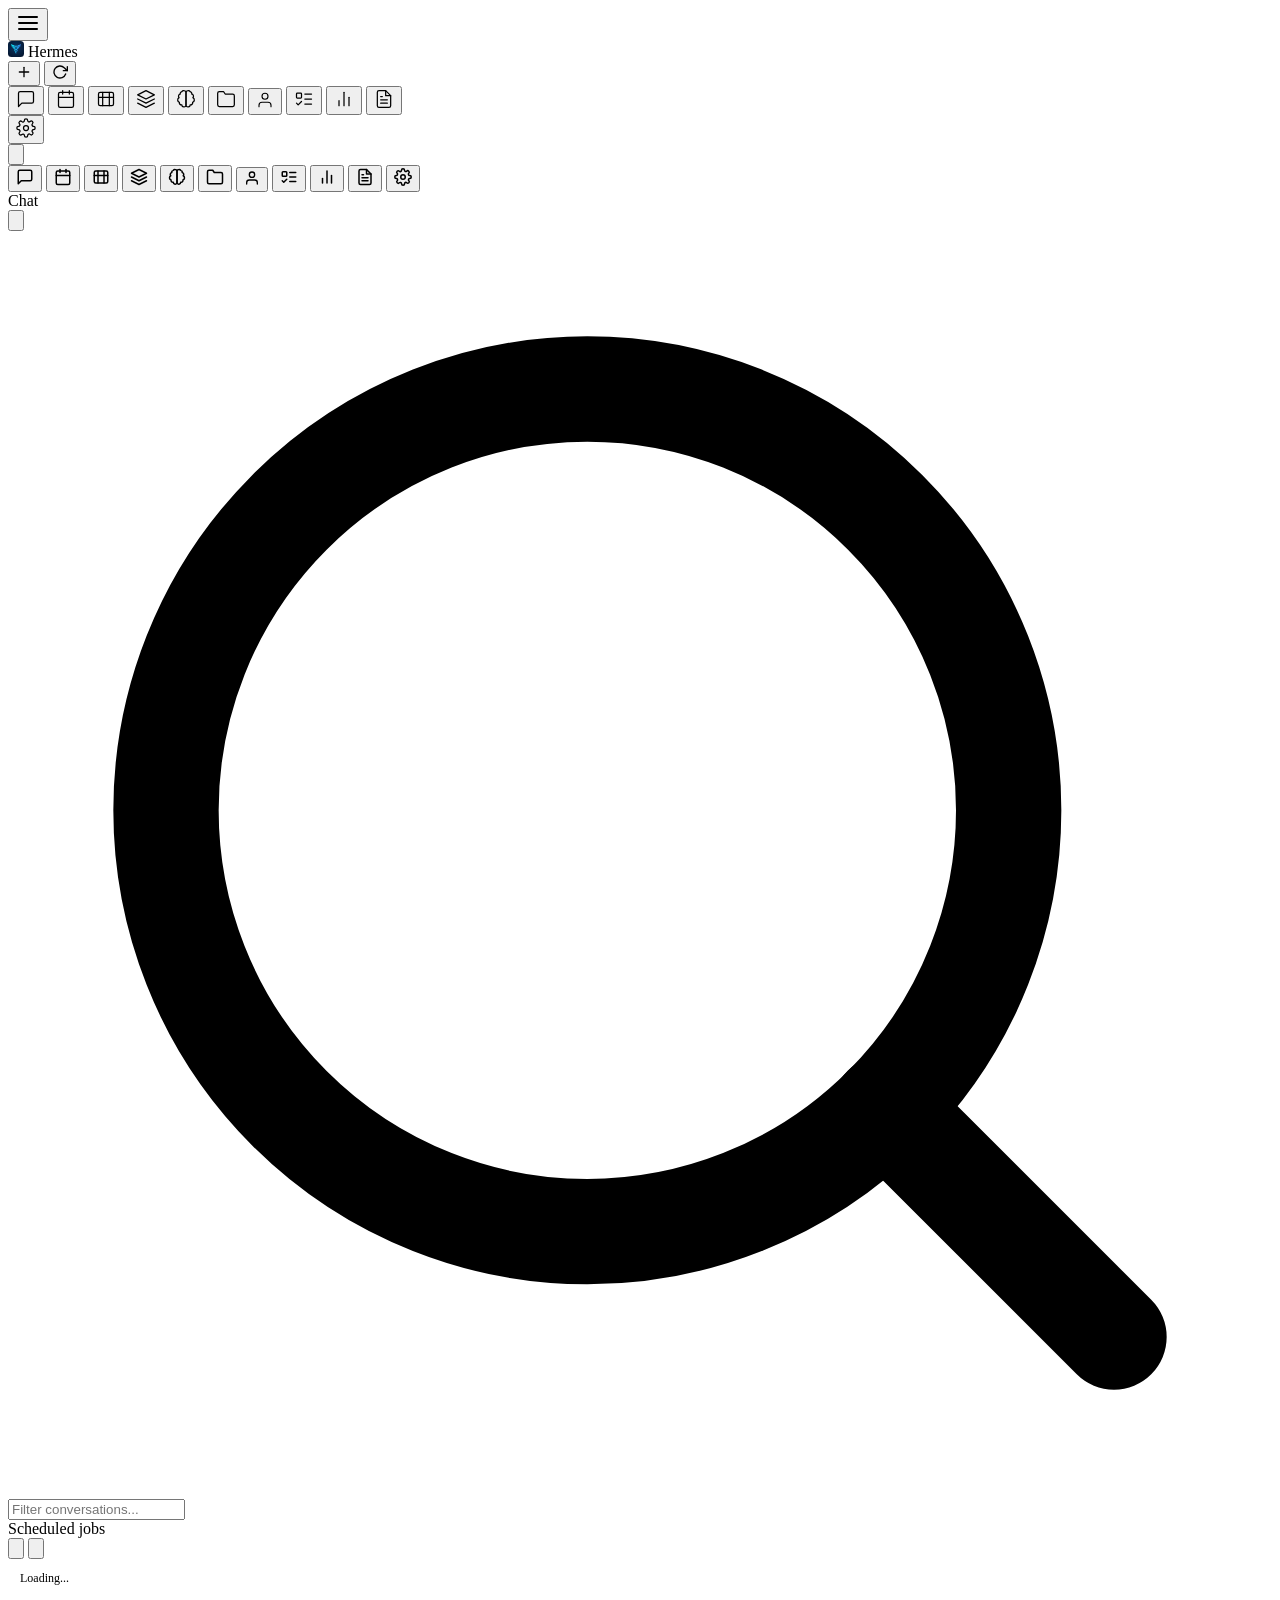
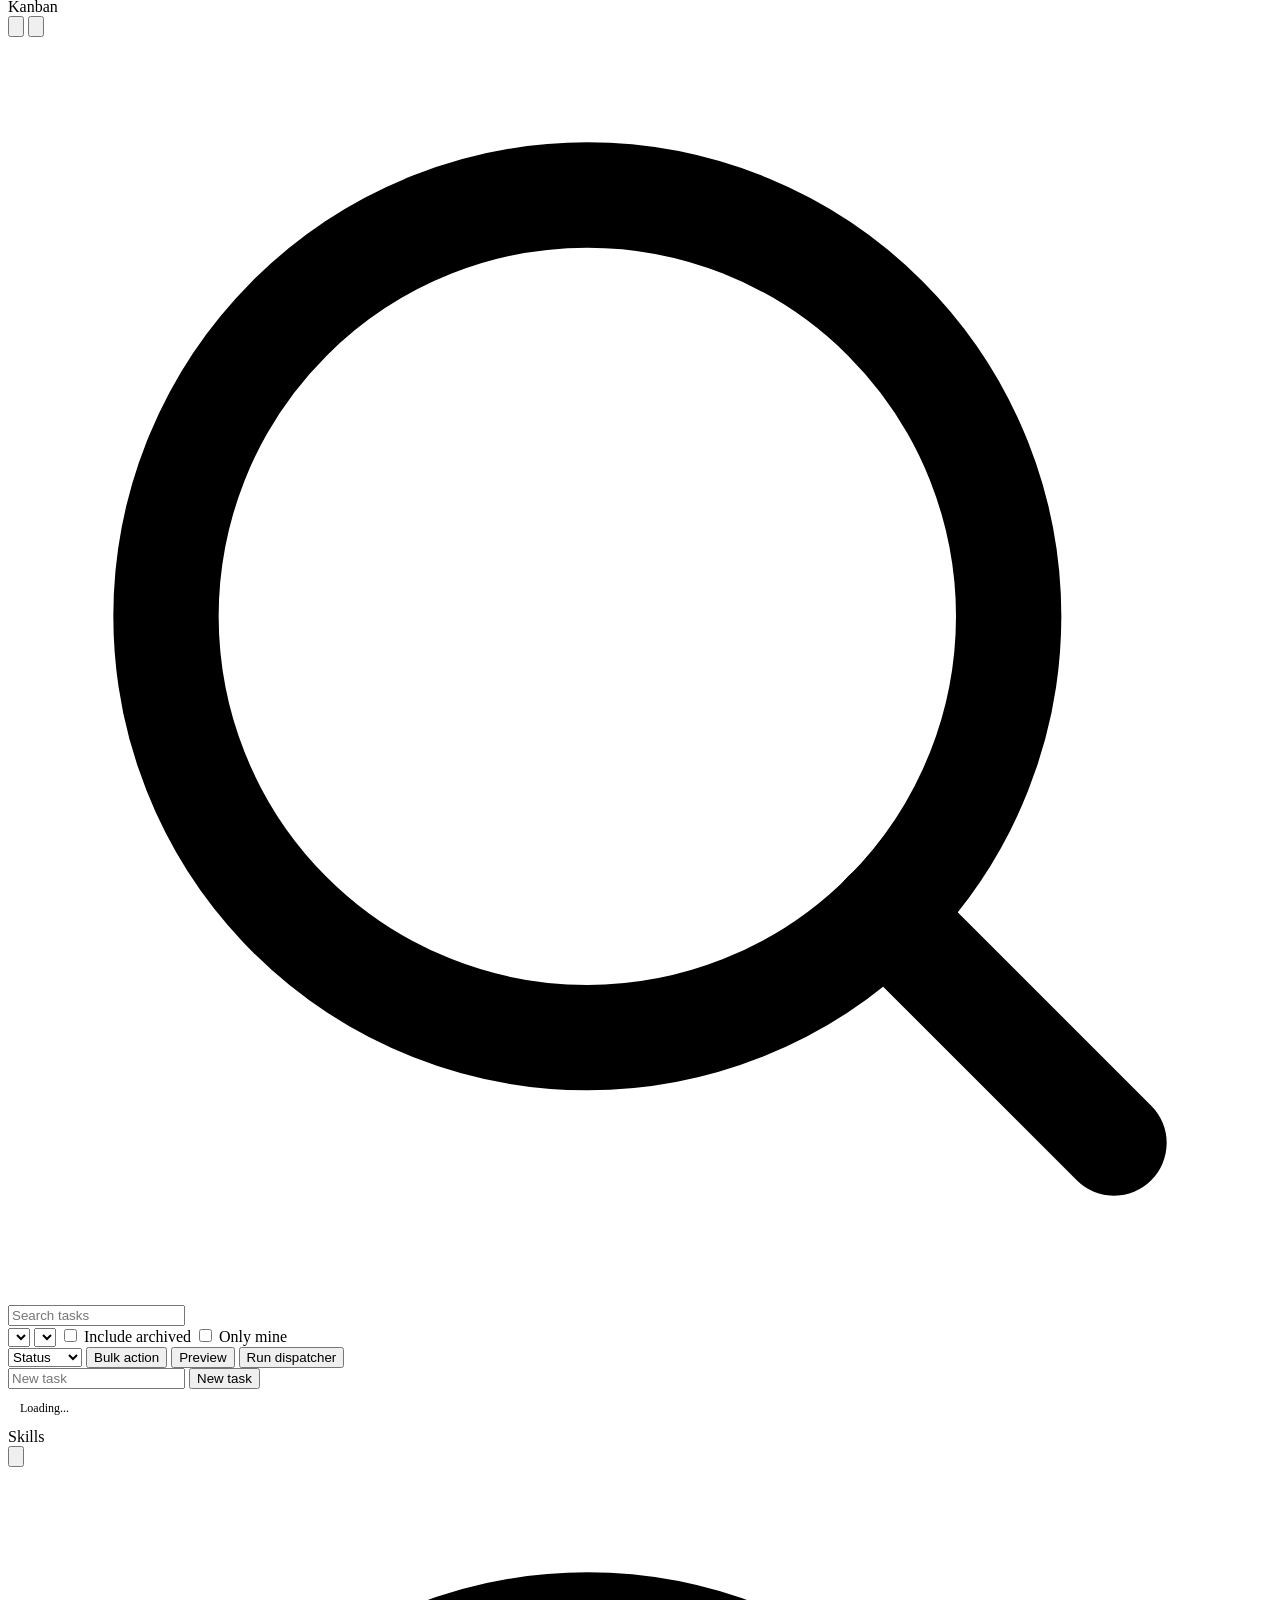
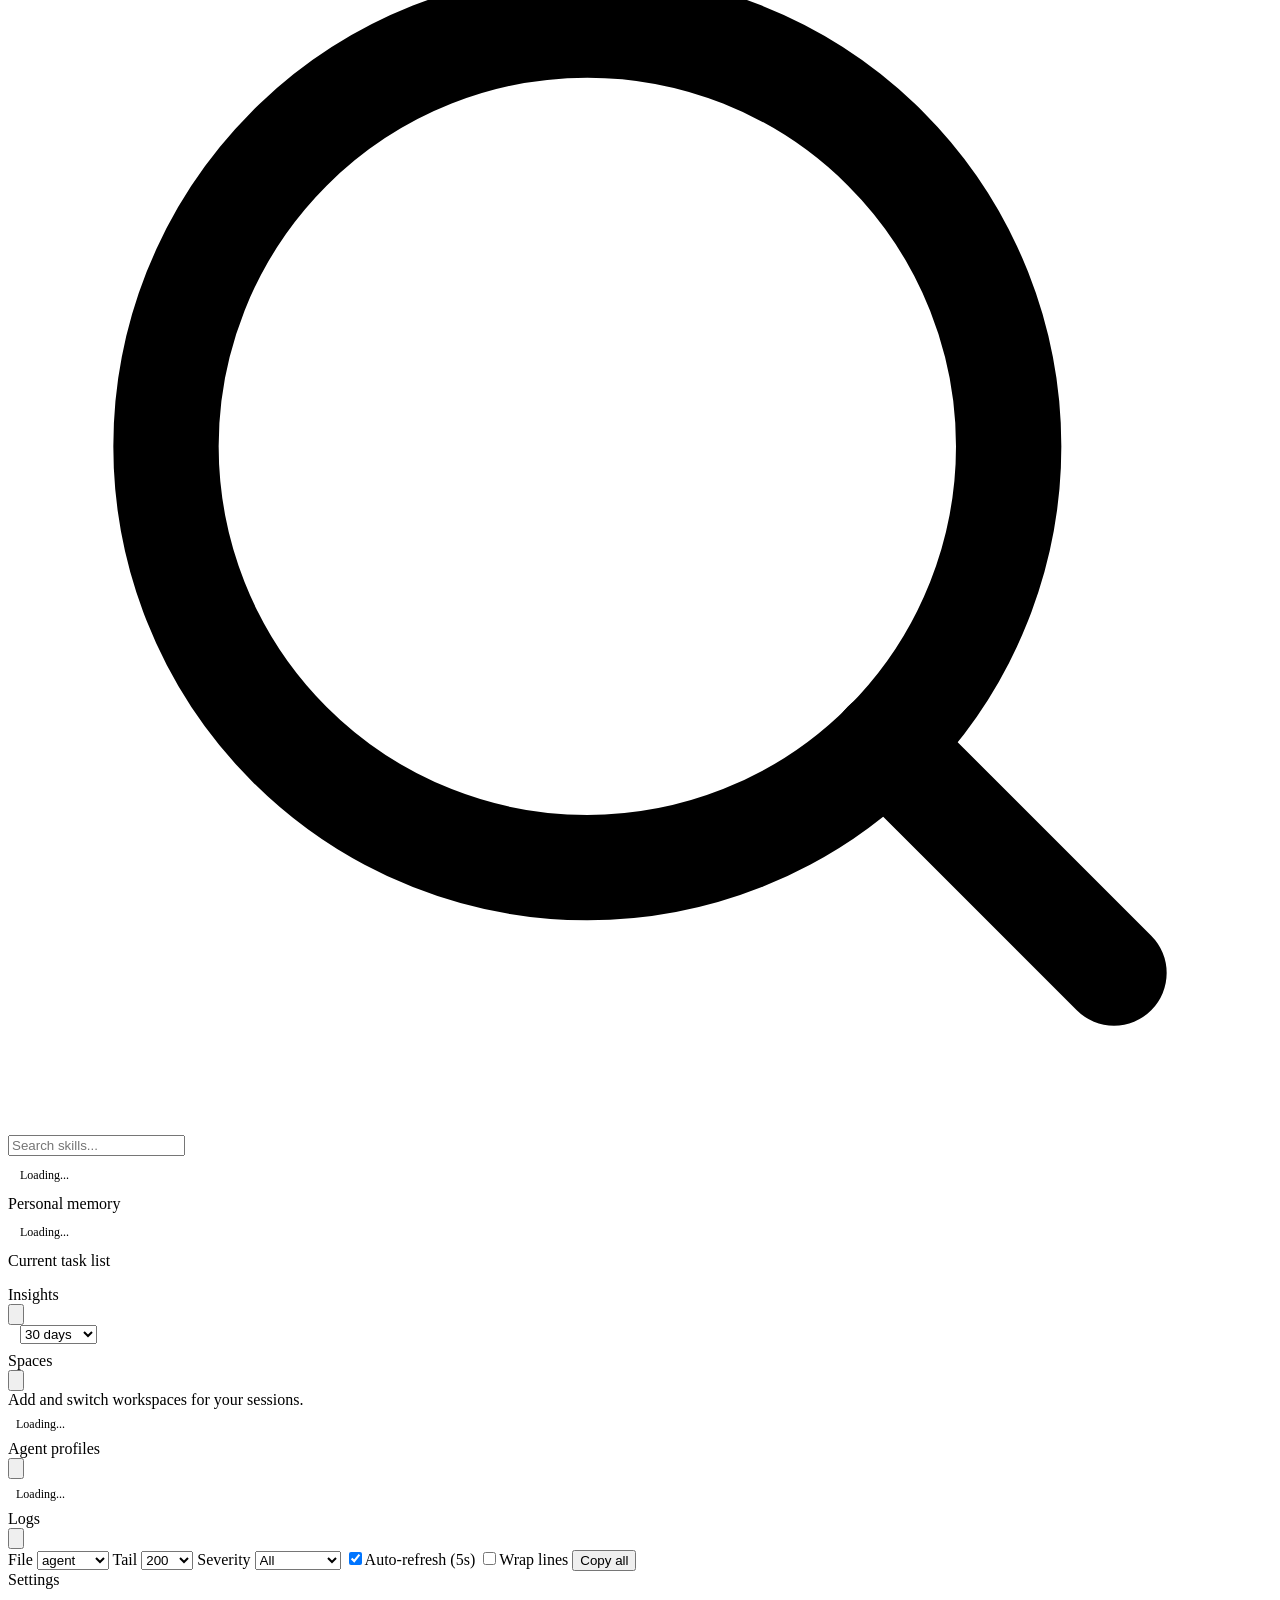
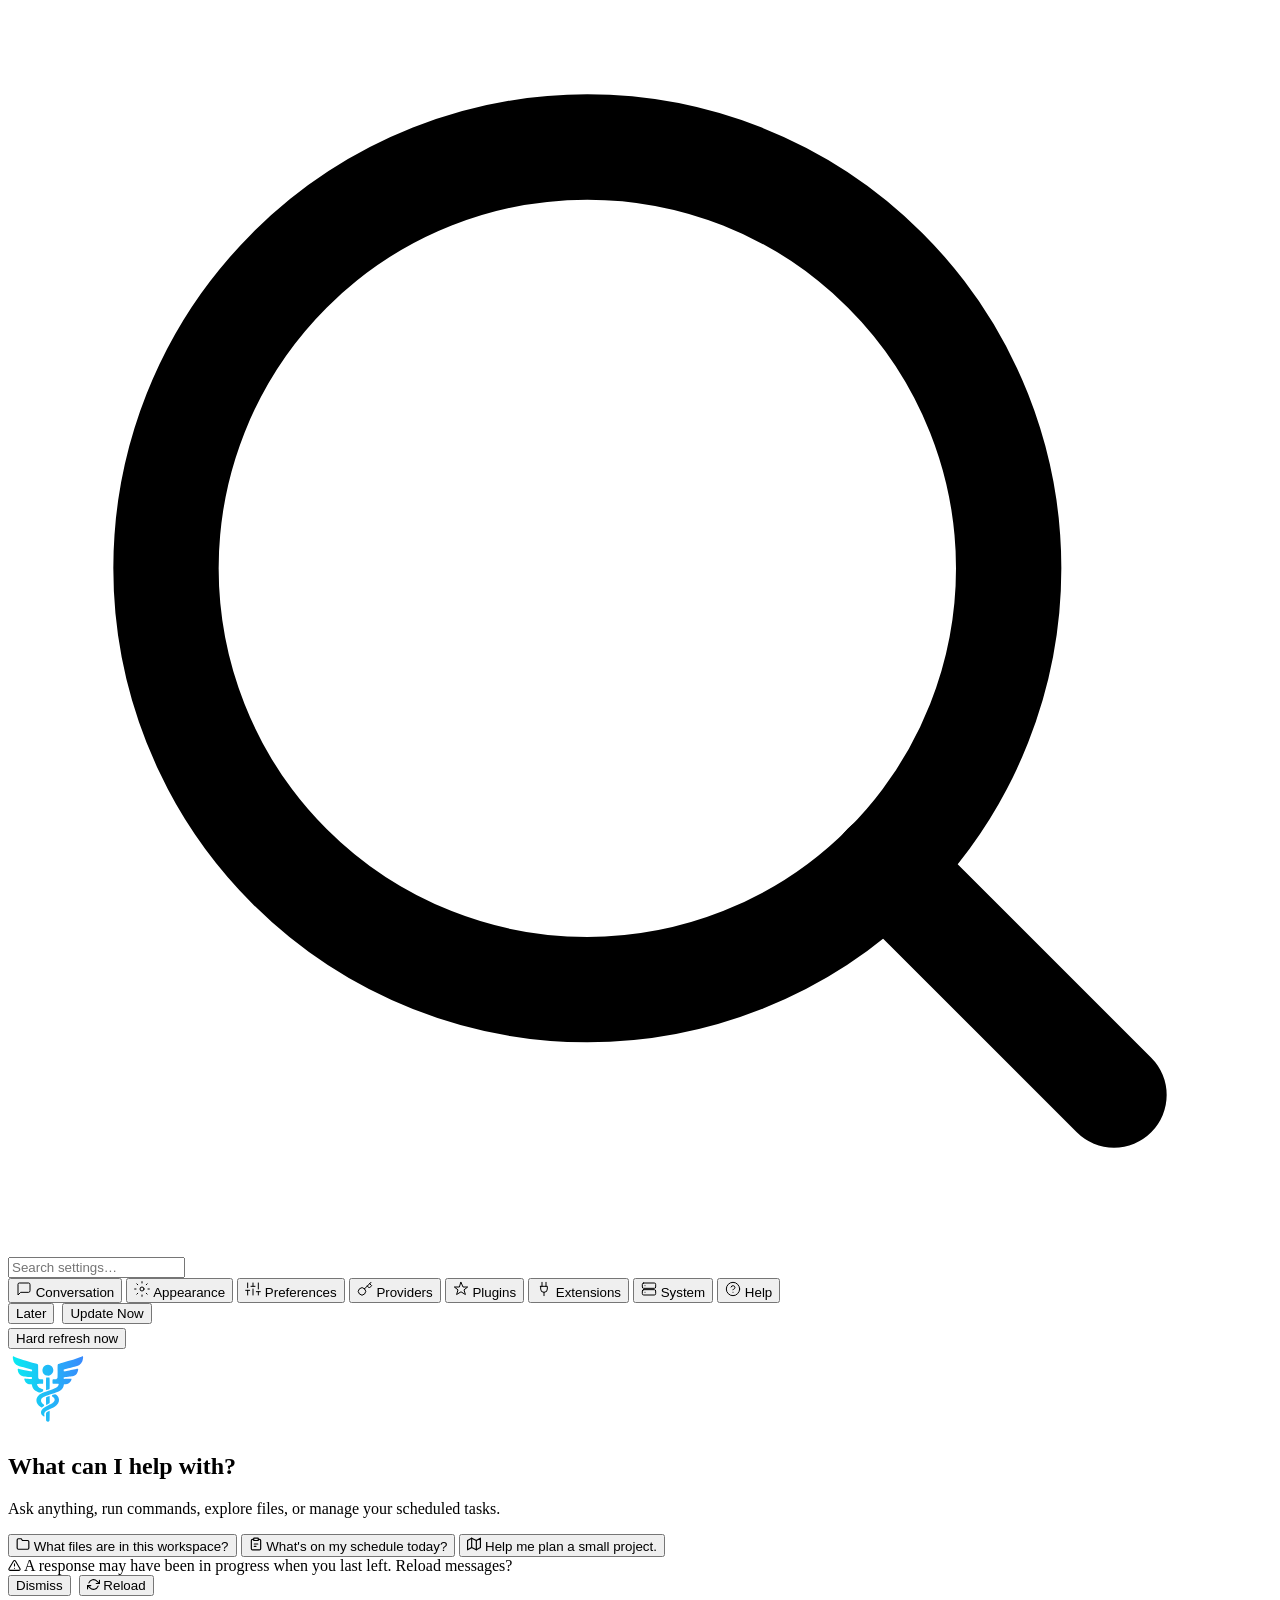
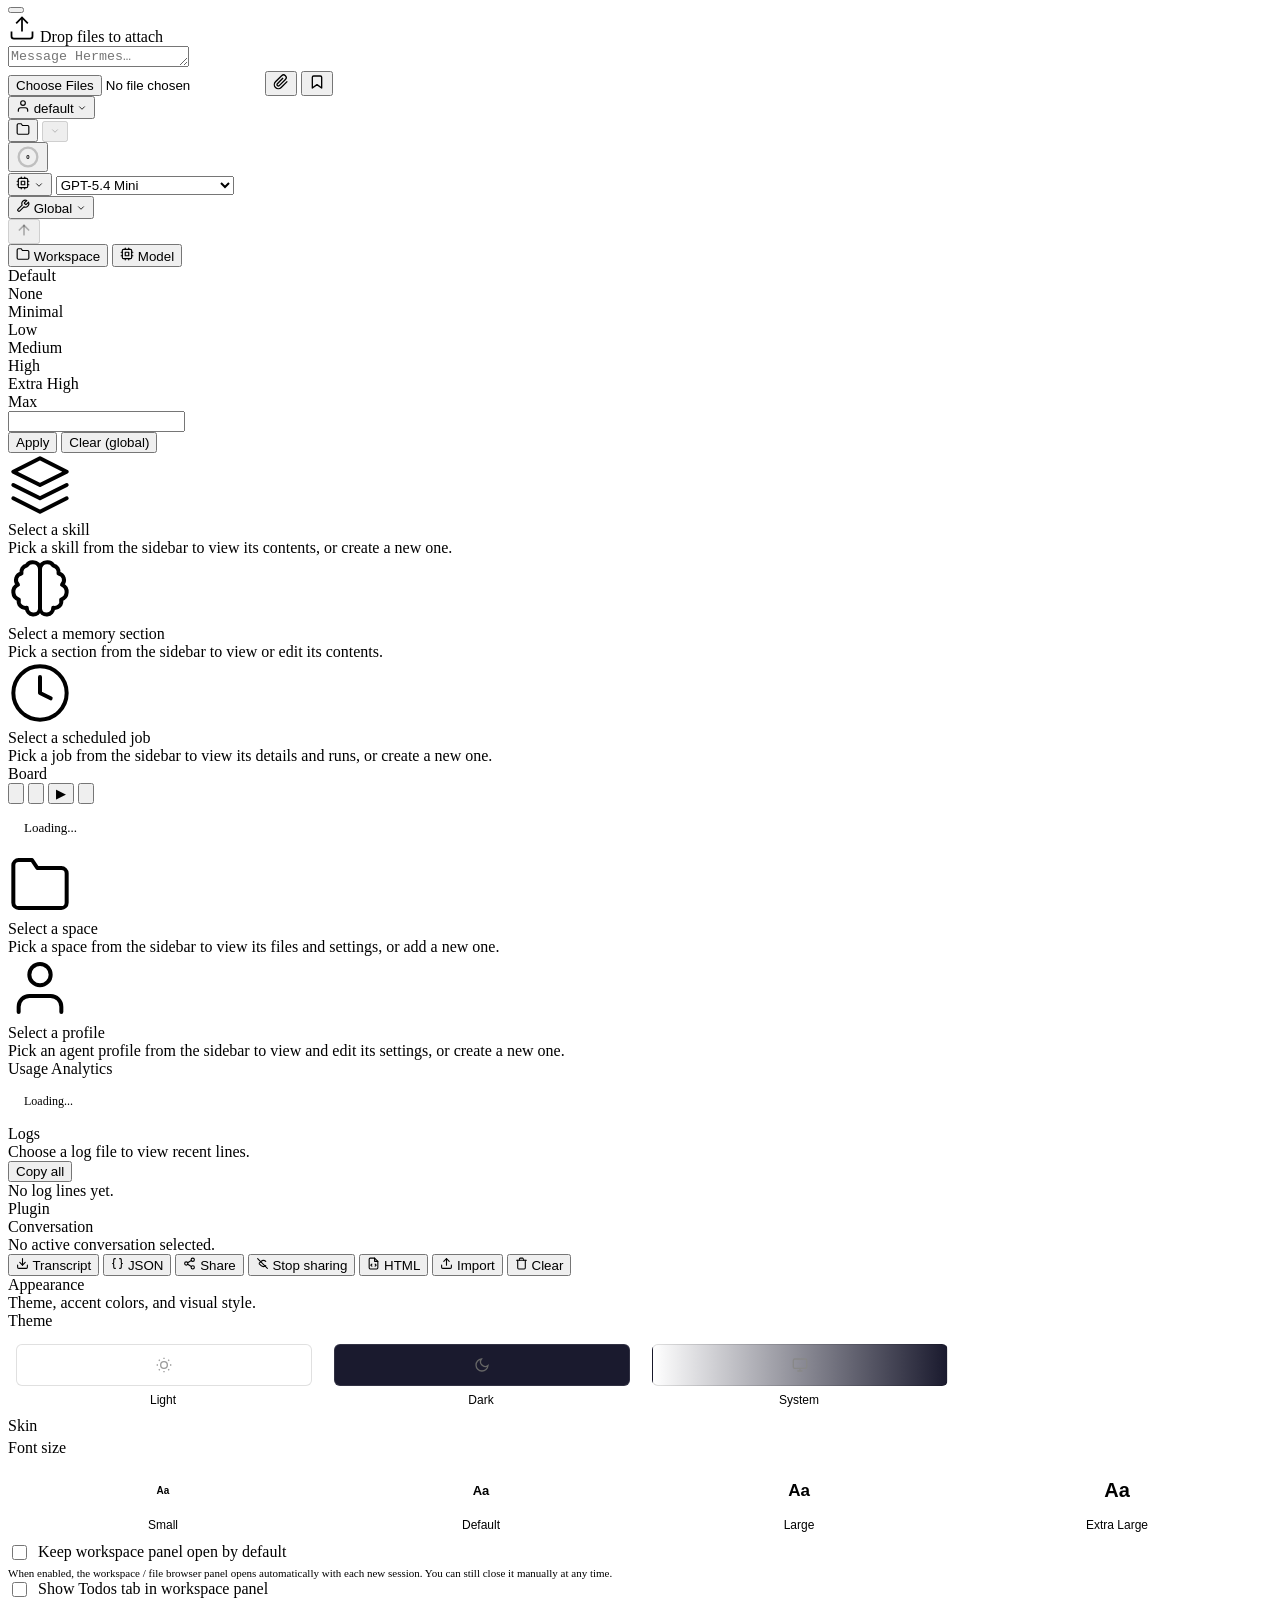
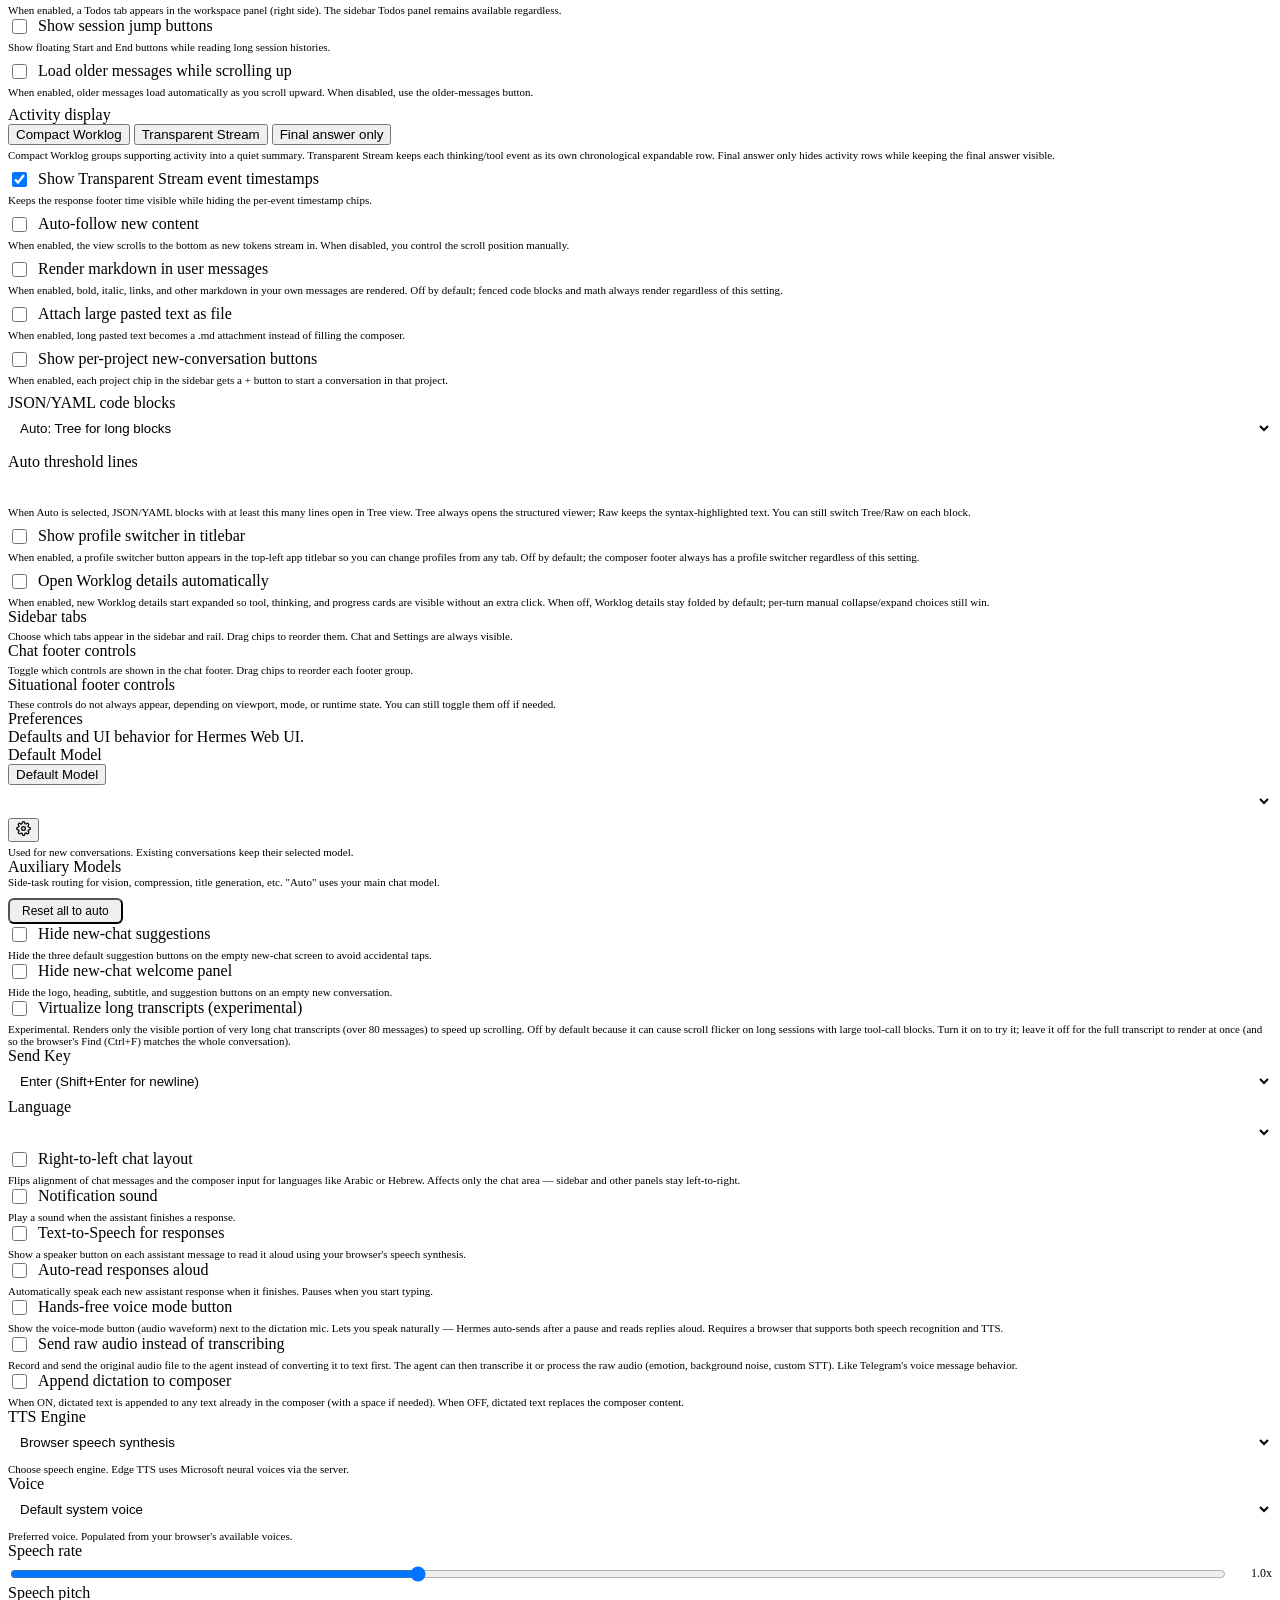
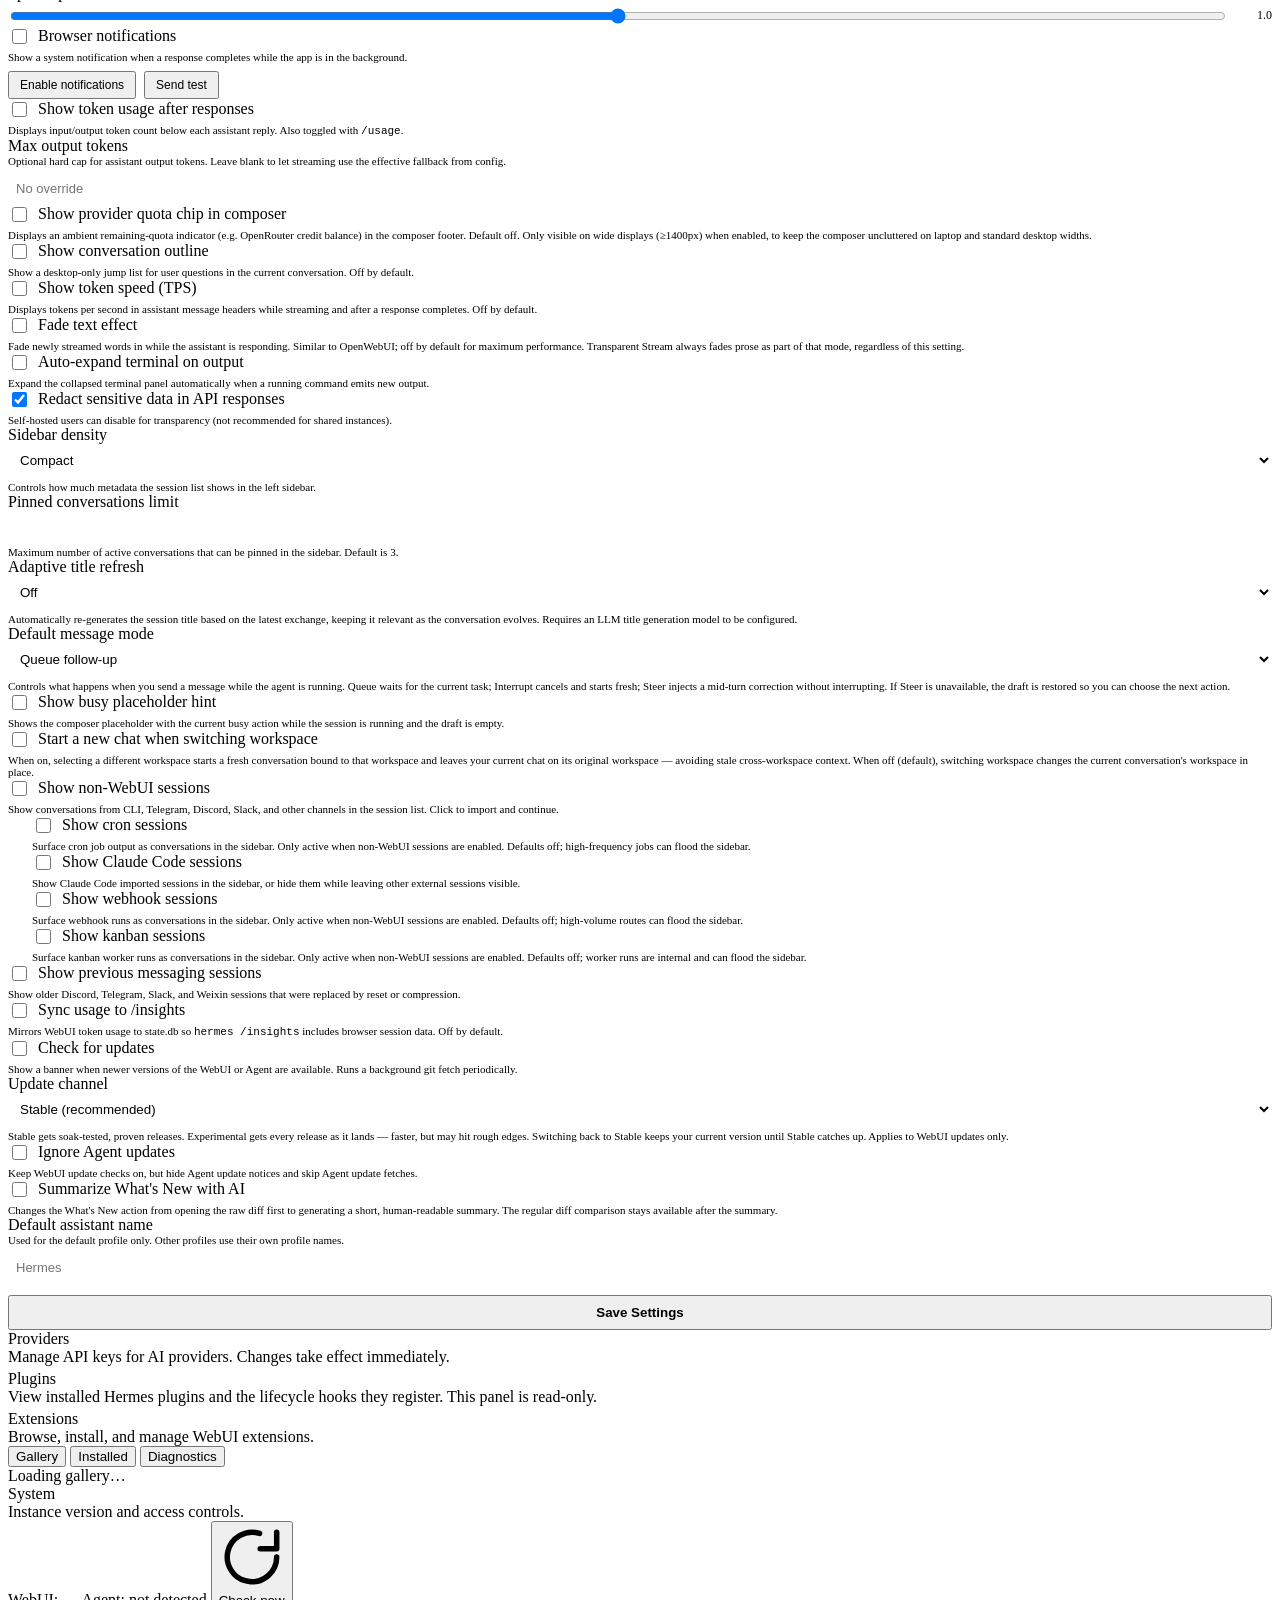
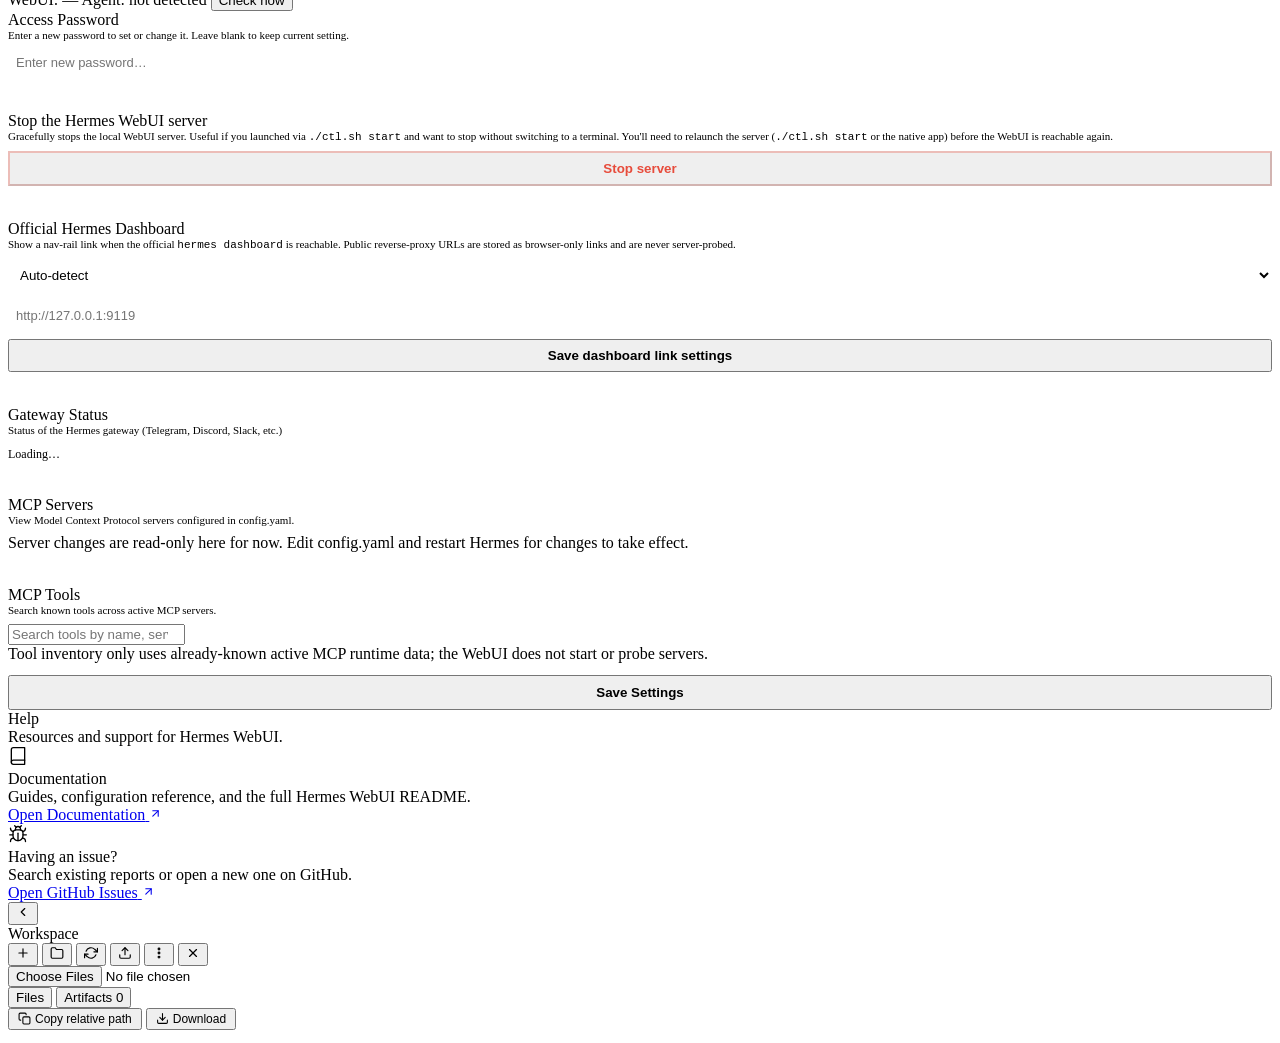
==== commit dd76828c: "Merge upstream master into PR 7976 Preserve both browser new-chat and child-chip testing guidance.  " ====
--- a/static/index.html
+++ b/static/index.html
@@ -191,7 +191,7 @@
          before any paint. Mirrors the theme/skin/font-size inline scripts in <head>.
          The boot.js _restoreTabVisibility IIFE is a secondary fallback that also
          handles the active-tab switch. -->
-    <script>(function(){try{var fixed=new Set(['chat','settings']);var clean=function(v){var o=[];if(!Array.isArray(v))return o;v.forEach(function(id){if(typeof id!=='string')return;id=id.trim();if(!id||fixed.has(id)||o.indexOf(id)!==-1)return;o.push(id);});return o;};var reorder=function(order){order=clean(order);if(!order.length)return;['.rail','.sidebar-nav'].forEach(function(sel){var c=document.querySelector(sel);if(!c)return;var available=[];c.querySelectorAll('.nav-tab[data-panel]').forEach(function(el){var id=el.dataset.panel;if(!id||fixed.has(id)||el.classList.contains('dashboard-link')||el.hasAttribute('data-dashboard-link'))return;if(available.indexOf(id)===-1)available.push(id);});var final=[];order.forEach(function(id){if(available.indexOf(id)!==-1&&final.indexOf(id)===-1)final.push(id);});available.forEach(function(id){if(final.indexOf(id)===-1)final.push(id);});var anchor=Array.prototype.find.call(c.children,function(el){if(el.classList&&el.classList.contains('rail-spacer'))return true;if(el.classList&&el.classList.contains('dashboard-link'))return true;if(el.hasAttribute&&el.hasAttribute('data-dashboard-link'))return true;return el.dataset&&el.dataset.panel==='settings';});final.forEach(function(id){var el=c.querySelector('.nav-tab[data-panel="'+id+'"]');if(el)c.insertBefore(el,anchor||null);});});};var o=localStorage.getItem('hermes-webui-tab-order');if(o)reorder(JSON.parse(o));var h=localStorage.getItem('hermes-webui-hidden-tabs');var p=h?clean(JSON.parse(h)):[];try{var ct=localStorage.getItem('hermes-webui-chat-todos');if(ct!=='0'&&p.indexOf('todos')===-1)p.push('todos');}catch(e){if(p.indexOf('todos')===-1)p.push('todos');}if(!p.length)return;p.forEach(function(id){document.querySelectorAll('[data-panel="'+id+'"]').forEach(function(el){el.classList.add('nav-tab-hidden');});});try{var ac=document.querySelector('.rail .rail-btn.nav-tab.active[data-panel]')||document.querySelector('.sidebar-nav .nav-tab.active[data-panel]');if(ac&&ac.classList.contains('nav-tab-hidden')){ac.classList.remove('active');var c=document.querySelector('.rail .rail-btn.nav-tab[data-panel="chat"]')||document.querySelector('.sidebar-nav .nav-tab[data-panel="chat"]');if(c)c.classList.add('active');}}catch(_){}}catch(e){}})();</script>
+    <script>(function(){try{var fixed=new Set(['chat','settings']);var clean=function(v){var o=[];if(!Array.isArray(v))return o;v.forEach(function(id){if(typeof id!=='string')return;id=id.trim();if(!id||fixed.has(id)||o.indexOf(id)!==-1)return;o.push(id);});return o;};var reorder=function(order){order=clean(order);if(!order.length)return;['.rail','.sidebar-nav'].forEach(function(sel){var c=document.querySelector(sel);if(!c)return;var available=[];c.querySelectorAll('.nav-tab[data-panel]').forEach(function(el){var id=el.dataset.panel;if(!id||fixed.has(id)||el.classList.contains('dashboard-link')||el.hasAttribute('data-dashboard-link'))return;if(available.indexOf(id)===-1)available.push(id);});var final=[];order.forEach(function(id){if(available.indexOf(id)!==-1&&final.indexOf(id)===-1)final.push(id);});available.forEach(function(id){if(final.indexOf(id)===-1)final.push(id);});var anchor=Array.prototype.find.call(c.children,function(el){if(el.classList&&el.classList.contains('rail-spacer'))return true;if(el.classList&&el.classList.contains('dashboard-link'))return true;if(el.hasAttribute&&el.hasAttribute('data-dashboard-link'))return true;return el.dataset&&el.dataset.panel==='settings';});final.forEach(function(id){var el=c.querySelector('.nav-tab[data-panel="'+id+'"]');if(el)c.insertBefore(el,anchor||null);});});};var o=localStorage.getItem('hermes-webui-tab-order');if(o)reorder(JSON.parse(o));var h=localStorage.getItem('hermes-webui-hidden-tabs');if(!h)return;var p=clean(JSON.parse(h));p.forEach(function(id){document.querySelectorAll('[data-panel="'+id+'"]').forEach(function(el){el.classList.add('nav-tab-hidden');});});try{var ac=document.querySelector('.rail .rail-btn.nav-tab.active[data-panel]')||document.querySelector('.sidebar-nav .nav-tab.active[data-panel]');if(ac&&ac.classList.contains('nav-tab-hidden')){ac.classList.remove('active');var c=document.querySelector('.rail .rail-btn.nav-tab[data-panel="chat"]')||document.querySelector('.sidebar-nav .nav-tab[data-panel="chat"]');if(c)c.classList.add('active');}}catch(_){}}catch(e){}})();</script>
     <!-- Chat panel -->
     <div class="panel-view active" id="panelChat">
       <div class="panel-head">
@@ -439,20 +439,7 @@
         title="Conversation outline"
         aria-label="Toggle conversation outline"
         aria-controls="outlinePanelWrapper">&#9776;</button>
-            <div class="chat-todos" id="chatTodosPanel" hidden>
-              <button type="button" class="chat-todos-head" id="chatTodosHead" onclick="toggleChatTodos()" aria-expanded="false" aria-controls="chatTodosBody">
-                <span class="chat-todos-title">
-                  <svg width="14" height="14" viewBox="0 0 24 24" fill="none" stroke="currentColor" stroke-width="2" stroke-linecap="round" stroke-linejoin="round" aria-hidden="true"><rect x="3" y="5" width="6" height="6" rx="1"/><path d="m3 17 2 2 4-4"/><path d="M13 6h8"/><path d="M13 12h8"/><path d="M13 18h8"/></svg>
-                  <span id="chatTodosSummary">Tasks</span>
-                </span>
-                <span class="chat-todos-counter" id="chatTodosCounter"></span>
-                <span class="chat-todos-chevron" id="chatTodosChevron">
-                  <svg width="12" height="12" viewBox="0 0 24 24" fill="none" stroke="currentColor" stroke-width="2.5" stroke-linecap="round" stroke-linejoin="round"><polyline points="18 15 12 9 6 15"/></svg>
-                </span>
-              </button>
-              <div class="chat-todos-body" id="chatTodosBody"></div>
-            </div>
-            <div class="messages" id="messages">
+    <div class="messages" id="messages">
       <div class="empty-state" id="emptyState">
         <div class="empty-logo"><svg xmlns="http://www.w3.org/2000/svg" viewBox="0 0 64 64" width="80" height="80" aria-label="Hermes caduceus"><defs><linearGradient id="hermes-mark" x1="0" y1="0" x2="1" y2="0"><stop class="hm-g0" offset="0" stop-color="#08EBF1"/><stop class="hm-g1" offset="1" stop-color="#3889FD"/></linearGradient></defs><g transform="translate(-24.93 -29.13) scale(0.09075)"><path fill="url(#hermes-mark)" fill-rule="evenodd" d="M630.5 961.9 C634.9 960.7 638.5 957.9 640.5 953.9 C642.5 950.1 643.3 865.1 641.4 864.3 C640 863.8 623.9 872.5 618.2 876.8 C616.4 878.2 613.8 881.2 612.5 883.5 L610 887.7 610 918.4 C610 951.8 610.2 953.1 615.7 958.3 C618.3 960.8 622.4 962.7 625.5 962.9 C626 963 628.3 962.5 630.5 961.9 Z M596 913 C596.8 911.5 596.6 909.4 595.4 904.8 C592.1 892.1 595.4 881.4 605.5 872.1 C612.9 865.4 621.2 860.6 641.1 851.4 C681.3 832.9 691.1 827.1 704.5 813.6 C724.9 793.1 730 768.6 718.9 745.5 C714.9 737.4 705.5 727.4 696.7 722.1 L691.1 718.8 678.3 722.6 C671.3 724.6 664.9 726.8 664.2 727.3 C663.5 727.9 663 730.6 663 734.1 C663 739.9 663.1 740 666.8 741.9 C672.9 745 680.6 752.6 683.4 758.2 C688.9 769.3 686 781.3 675.3 791 C666.4 799.1 662.1 801.7 631.3 817.2 C598.7 833.5 587.2 840.5 578.9 849 C565.9 862.3 561.8 880.1 568.3 894.4 C574.4 907.7 592.4 919.8 596 913 Z M579.8 832.2 C582.7 830.2 586.8 827.3 589 825.8 C592.9 823.1 593 822.9 593 817.2 L593 811.4 586.6 807.2 C578.4 801.8 572.5 795.2 568.7 787.2 C566 781.5 565.8 780.1 566.2 773.5 C566.8 764.5 569.4 759.6 577.8 751.8 C589.1 741.4 603.5 735.3 666 714.8 C687.7 707.6 710.2 699.7 715.9 697.2 C741.9 685.8 757.8 670 764.5 648.7 C765.9 644.4 767 639.2 767 637.1 C767 631.5 768.1 631 777.9 631.6 C801.3 633.2 819.4 623.2 829 603.6 C831.2 599.2 833.5 593.4 834.2 590.7 C835.3 586.4 835.2 585.8 833.4 584 C831.5 582.1 830.8 582 814 583 C804.4 583.5 789.8 584.1 781.5 584.2 L766.5 584.5 766.2 577.9 C766 573.4 766.3 571 767.2 570.2 C767.9 569.6 778.4 568.4 790.4 567.6 C835.7 564.3 849.7 561.9 862.2 555.3 C878.5 546.7 889.5 529.3 893 506.4 C894.1 499.3 894 498.6 892.3 496.8 C890.4 494.9 890 495 865.4 500.4 C838.7 506.3 789.4 516.1 776.8 518.1 C766.3 519.7 766 519.5 766 511.2 C766 507.2 766.5 503.7 767.2 502.8 C767.9 502 771.2 500.7 774.5 500.1 C788.7 497.1 852.9 480.7 868.5 476 C877.9 473.2 889.8 468.8 895 466.3 C903 462.5 905.8 460.4 913.1 453.1 C922.9 443.2 928.3 433.9 932.5 419.5 C935.4 409.5 937.6 393.5 936.6 389.7 C935.3 384.3 933.5 384.5 914.3 392.1 C879.6 406 825.4 423.1 754.6 442.4 C728.5 449.6 719.1 452.5 717.2 454.2 C711.9 459.2 712 457.7 712 516.7 C712 551.6 711.6 572.9 710.9 575.2 C709.6 580 703.8 585.7 699.1 587 C697.1 587.5 689.9 588.2 683 588.6 C674 589.1 670 589.7 668.8 590.8 C667.2 592.1 667 594.3 667 608 C667 621.6 667.2 624.1 668.8 625.8 C670.4 627.8 671.8 627.9 694.9 628.2 C710.4 628.4 719.8 628.9 720.8 629.6 C723.1 631.2 720.6 639.8 715.9 646.9 C706.4 661.1 694.2 667.1 631 689 C581.4 706.1 563.9 713.8 550.3 724.7 C512.3 755 518.4 806 563.1 831.3 C567.7 833.9 572.2 836 573.1 836 C573.9 836 577 834.3 579.8 832.2 Z M626.3 807.4 C633.5 803.8 640.2 800.1 641.1 799.4 C642.5 798.1 642.7 794.2 642.5 766.5 C642.5 749.2 642.1 734.7 641.7 734.4 C641 733.7 613.6 743.6 611.2 745.3 C610.3 746 610 754.1 610 779.5 C610 797.7 610.3 813 610.7 813.3 C611.8 814.5 612.7 814.1 626.3 807.4 Z M571.1 699.2 L584.5 693.4 584.8 685.5 C585 681.2 584.7 677.3 584.1 676.7 C583.6 676.2 579.9 674.7 575.8 673.3 C567.5 670.5 554.7 664.2 548.4 660 C538.6 653.2 530.5 640.3 531.2 632.6 L531.5 629.5 541 628.9 C546.2 628.5 557.7 628.2 566.5 628.1 C577.6 628 583 627.6 583.8 626.8 C585.5 625.1 585.5 591.6 583.8 590.3 C583.1 589.7 576.5 589 569.1 588.6 C555.2 587.9 550.4 586.7 546.1 582.7 C541 578 541 578.1 541 518.8 C541 466.4 540.9 463.3 539 459.3 C536.5 453.7 533.3 451.9 518.7 448.1 C442.4 428 363.2 402.9 330.3 388.3 C322.4 384.9 322 384.8 319.5 386.4 C317.3 387.9 317 388.7 317 393.9 C317 397.1 317.7 403.5 318.5 408.1 C324.3 439.3 338.4 458 364.5 469.2 C374.6 473.5 396.4 479.7 441.3 491 C464.8 496.9 484.7 502.3 485.5 503 C486.6 503.9 487 506.3 487 511.2 C487 519.5 486.6 519.8 476.7 518.1 C461.5 515.5 412.5 505.6 391.5 500.9 C379.4 498.2 368.3 495.7 366.7 495.3 C364.8 494.9 363.3 495.3 361.9 496.6 C360 498.3 359.9 499.2 360.5 505.4 C362.5 526 373.6 544.9 388.9 554 C401.6 561.5 417.9 564.4 468 568.1 C477.1 568.7 485.1 569.7 485.8 570.3 C487.5 571.7 487.4 582.4 485.6 583.9 C484.2 585.1 473.4 584.7 432.5 582.4 C422.2 581.8 421.4 581.9 419.7 583.8 C417.9 585.8 417.9 586.1 419.5 591.6 C424.1 607.4 434.2 620.5 446.4 626.5 C455.1 630.8 461.3 632 474.1 632 C479.5 632 484.1 632.4 484.4 632.9 C484.8 633.4 485.6 637.4 486.4 641.7 C489.7 660.4 500.4 676.9 516.5 688 C526.3 694.7 549.1 704.8 555.1 704.9 C556.5 705 563.7 702.4 571.1 699.2 Z M628.9 678.9 C635.3 676.6 641 674.2 641.5 673.5 C643.1 671.6 642.5 576.3 640.9 574.4 C639.4 572.5 613.1 572.3 611.2 574.2 C610.3 575.1 610 588.7 610 629 C610 658.5 610.3 683 610.7 683.4 C611.8 684.5 616 683.5 628.9 678.9 Z M636.1 556 C654.1 552.6 669.6 536.9 673.6 517.8 C677.9 497.7 668.2 476.3 650 465.8 C636.2 457.8 615.8 458 601.7 466.3 C595.3 470.1 586.1 480.5 582.7 487.8 C570 514.9 585.4 547.4 614.7 555.5 C620.6 557.1 629 557.3 636.1 556 Z"/></g></svg></div>
         <h2 data-i18n="empty_title">What can I help with?</h2>
@@ -1060,23 +1047,8 @@
                 <span data-i18n="settings_label_session_endless_scroll">Load older messages while scrolling up</span>
               </label>
               <div style="font-size:11px;color:var(--muted);margin-top:4px" data-i18n="settings_desc_session_endless_scroll">When enabled, older messages load automatically as you scroll upward. When disabled, use the older-messages button.</div>
-                          </div>
-                          <div class="settings-field">
-                            <label style="display:flex;align-items:center;gap:8px;cursor:pointer">
-                              <input type="checkbox" id="settingsChatTodosInChat" style="width:15px;height:15px;accent-color:var(--accent)">
-                              <span data-i18n="settings_label_chat_todos_in_chat">Show task list in chat</span>
-                            </label>
-                            <div style="font-size:11px;color:var(--muted);margin-top:4px" data-i18n="settings_desc_chat_todos_in_chat">Show a collapsible task list at the top of the chat area. When enabled, the sidebar Todos panel is hidden to avoid duplication.</div>
-                                        </div>
-                                        <div class="settings-field">
-                                          <label style="display:flex;align-items:center;gap:8px;cursor:pointer" data-i18n="settings_label_chat_todos_align">Task list alignment</label>
-                                          <div class="chat-todos-align-group" role="radiogroup" aria-label="Task list alignment">
-                                            <label style="display:flex;align-items:center;gap:6px;cursor:pointer;font-size:13px"><input type="radio" name="chatTodosAlign" value="left" onchange="_pickChatTodosAlign('left')" style="accent-color:var(--accent)"><span data-i18n="settings_option_chat_todos_align_left">Left</span></label>
-                                            <label style="display:flex;align-items:center;gap:6px;cursor:pointer;font-size:13px"><input type="radio" name="chatTodosAlign" value="center" onchange="_pickChatTodosAlign('center')" style="accent-color:var(--accent)"><span data-i18n="settings_option_chat_todos_align_center">Center</span></label>
-                                            <label style="display:flex;align-items:center;gap:6px;cursor:pointer;font-size:13px"><input type="radio" name="chatTodosAlign" value="right" onchange="_pickChatTodosAlign('right')" style="accent-color:var(--accent)"><span data-i18n="settings_option_chat_todos_align_right">Right</span></label>
-                                          </div>
-                                        </div>
-                                        <div class="settings-field" style="margin-top:8px">
+            </div>
+            <div class="settings-field" style="margin-top:8px">
               <label id="settingsChatActivityDisplayModeLabel" for="settingsChatActivityDisplayMode" data-i18n="settings_label_chat_activity_display_mode">Activity display</label>
               <div class="chat-activity-mode-toggle" role="group" aria-labelledby="settingsChatActivityDisplayModeLabel">
                 <button type="button" class="chat-activity-mode-btn active" data-chat-activity-mode="compact_worklog" onclick="_pickChatActivityDisplayMode('compact_worklog')">
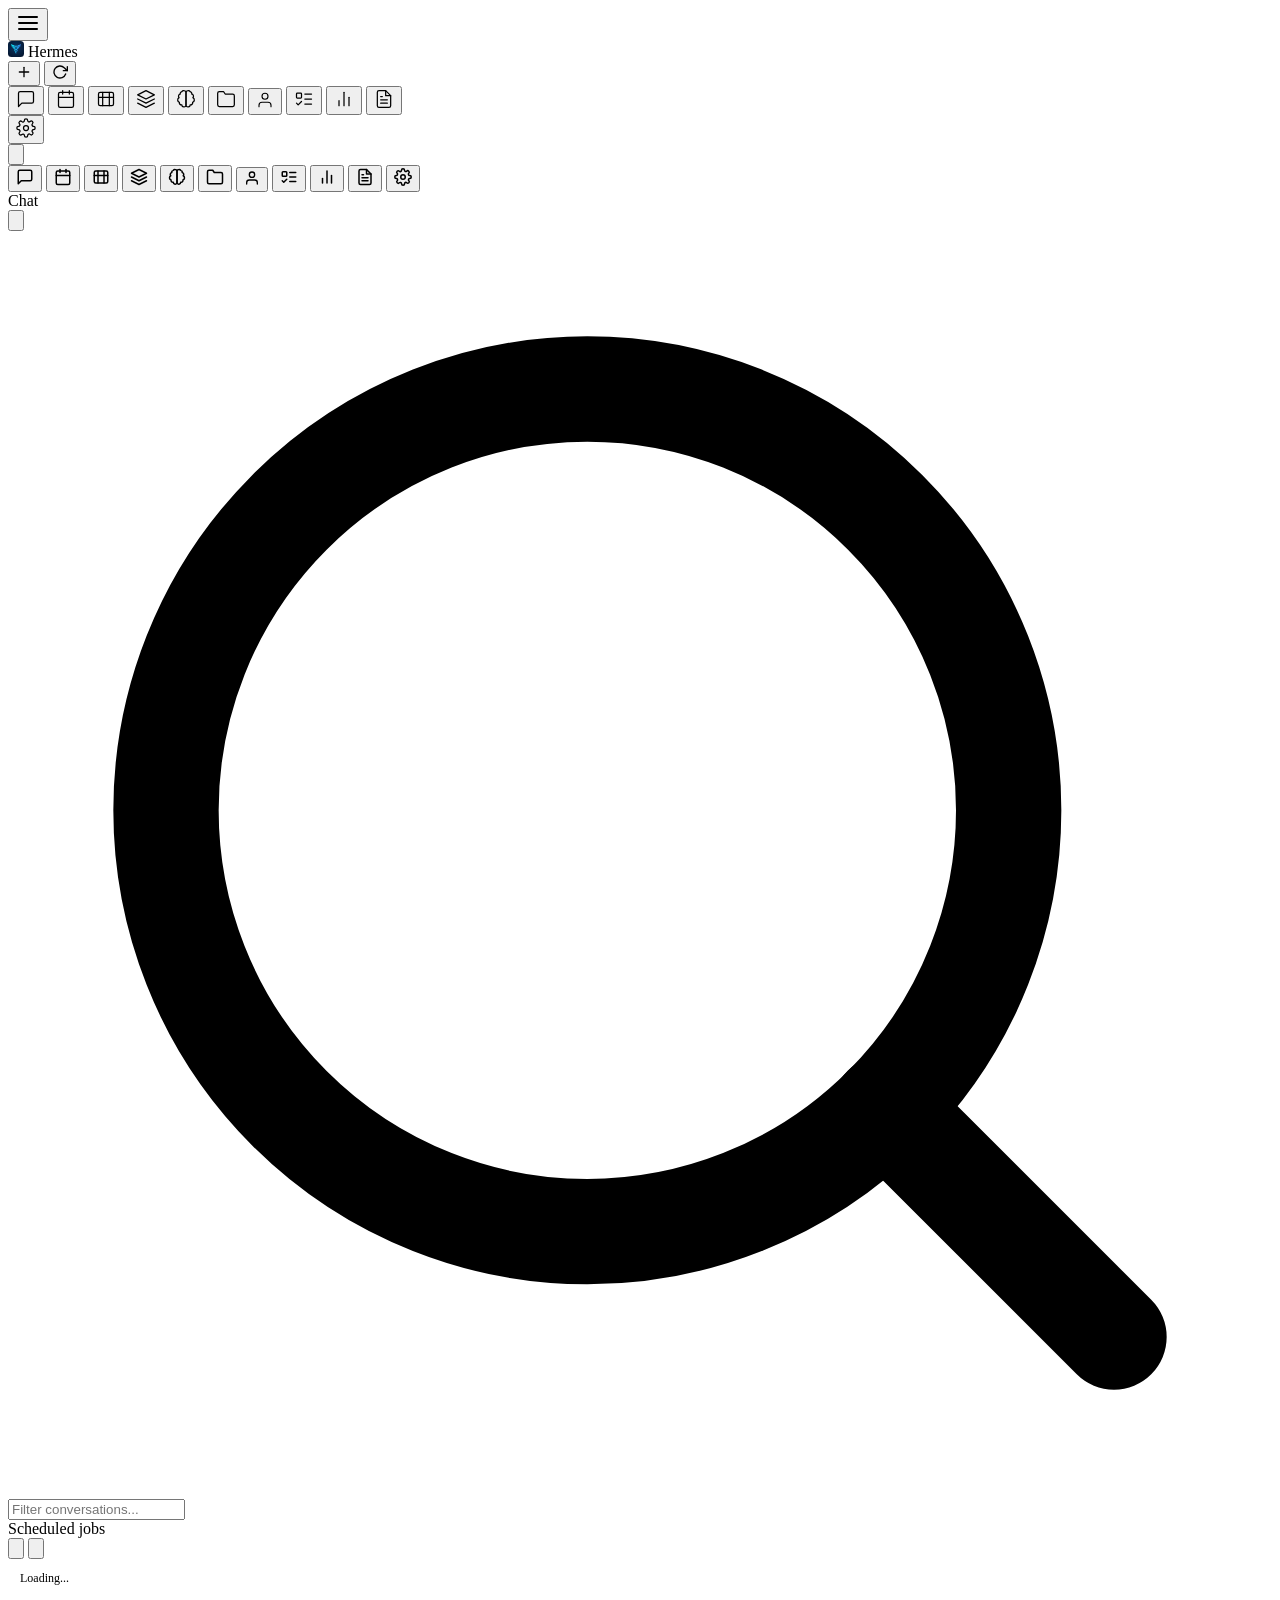
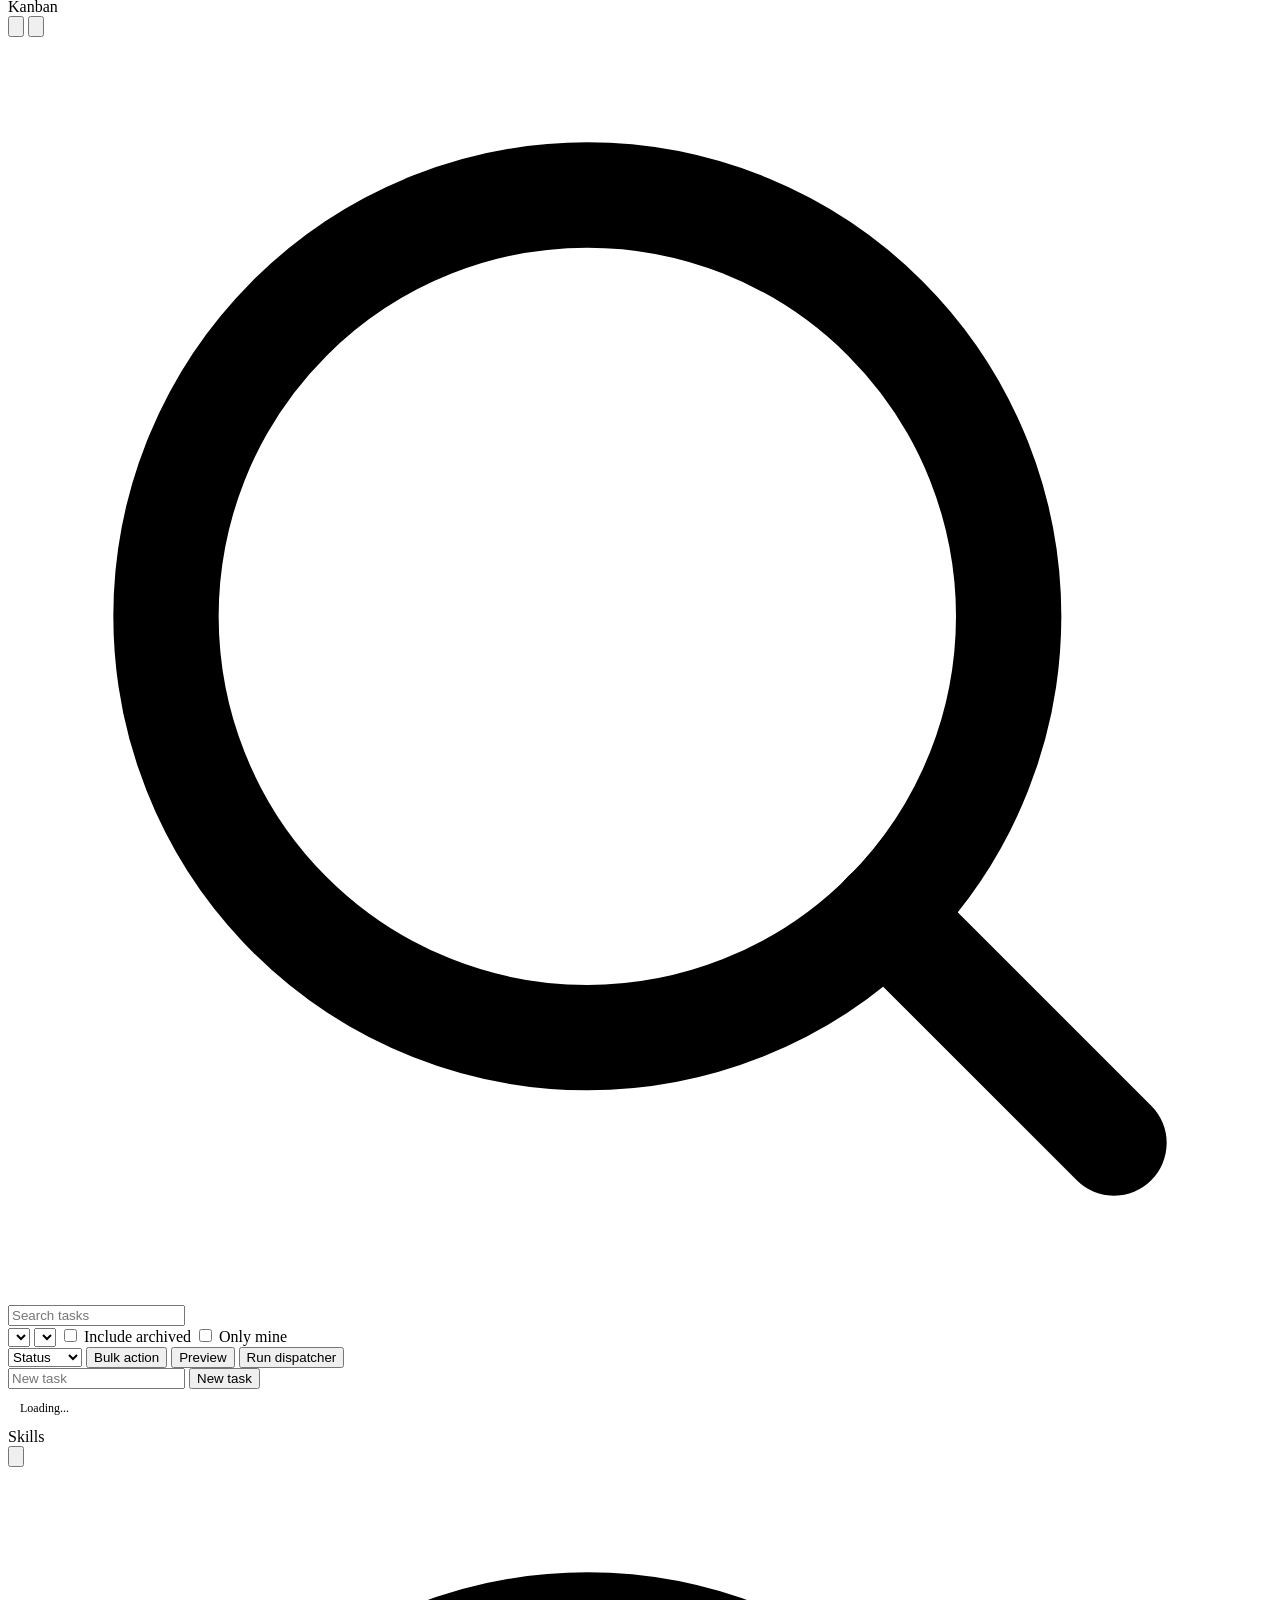
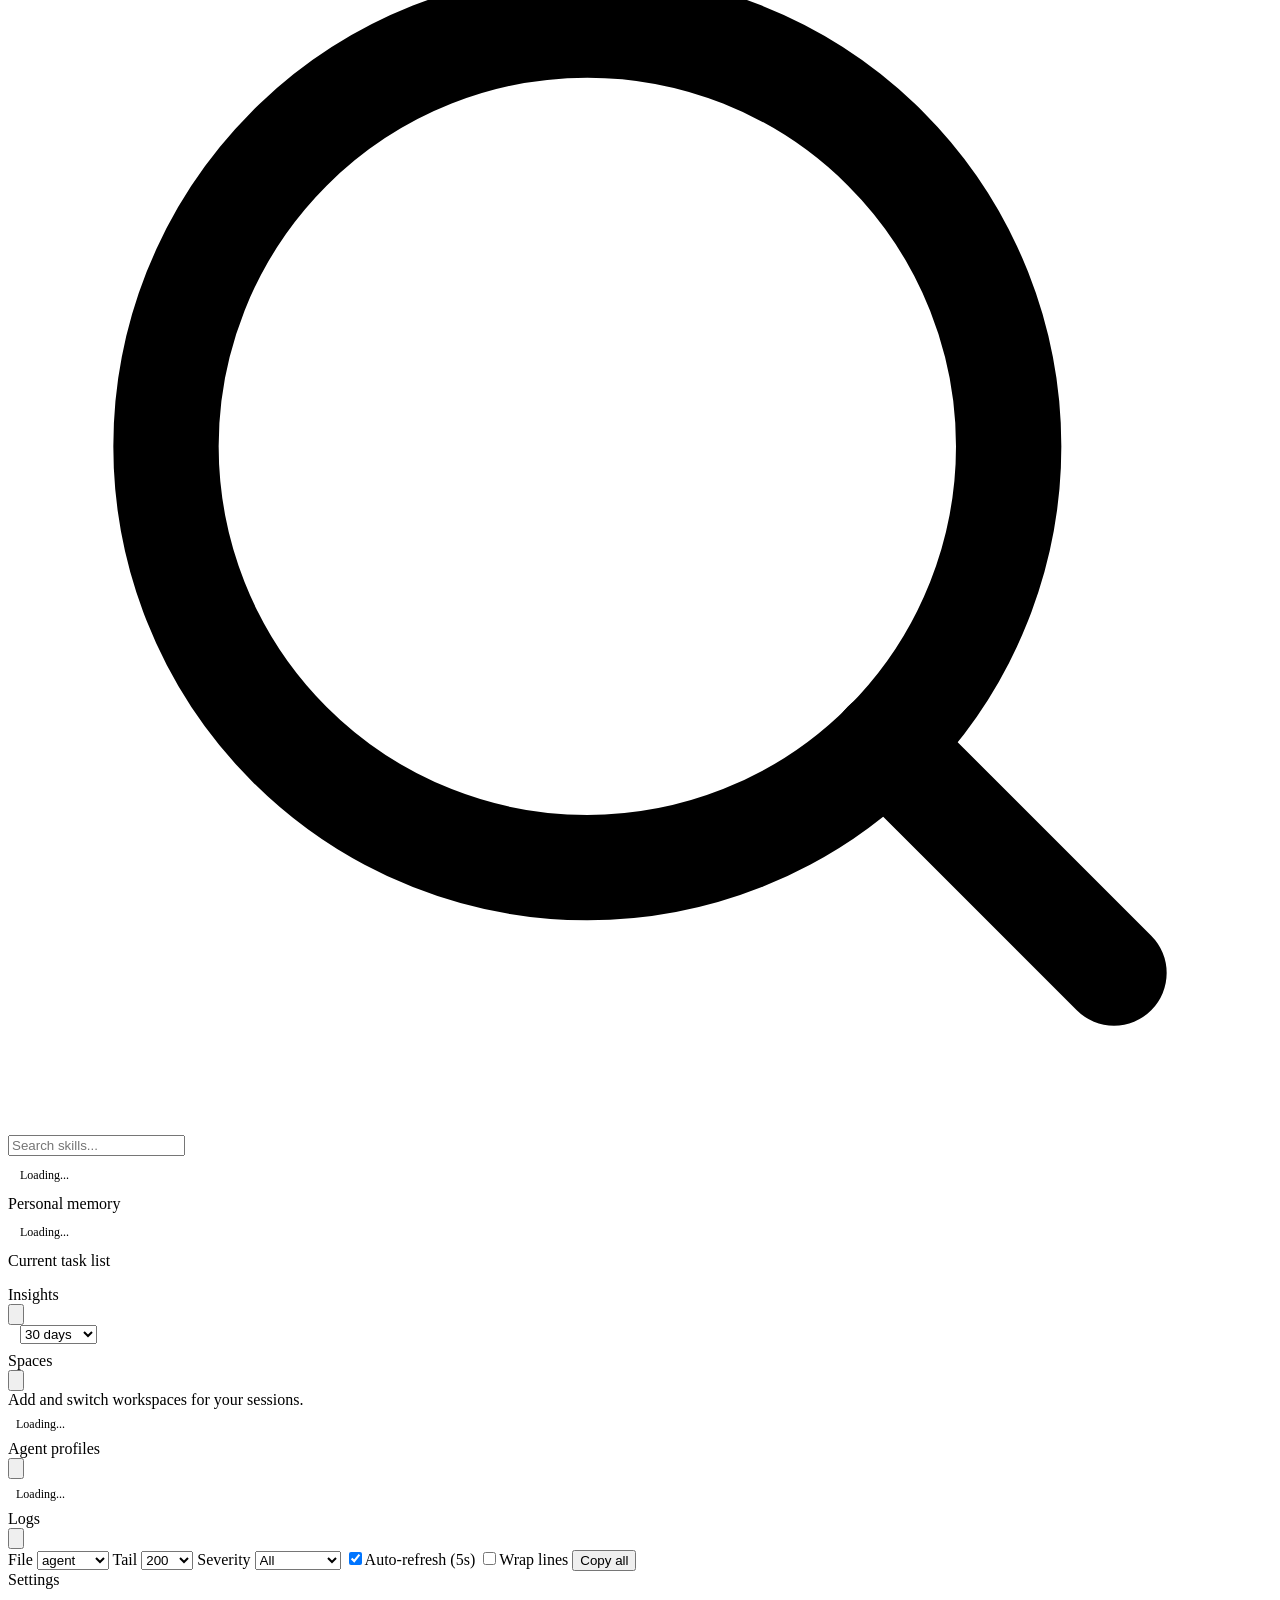
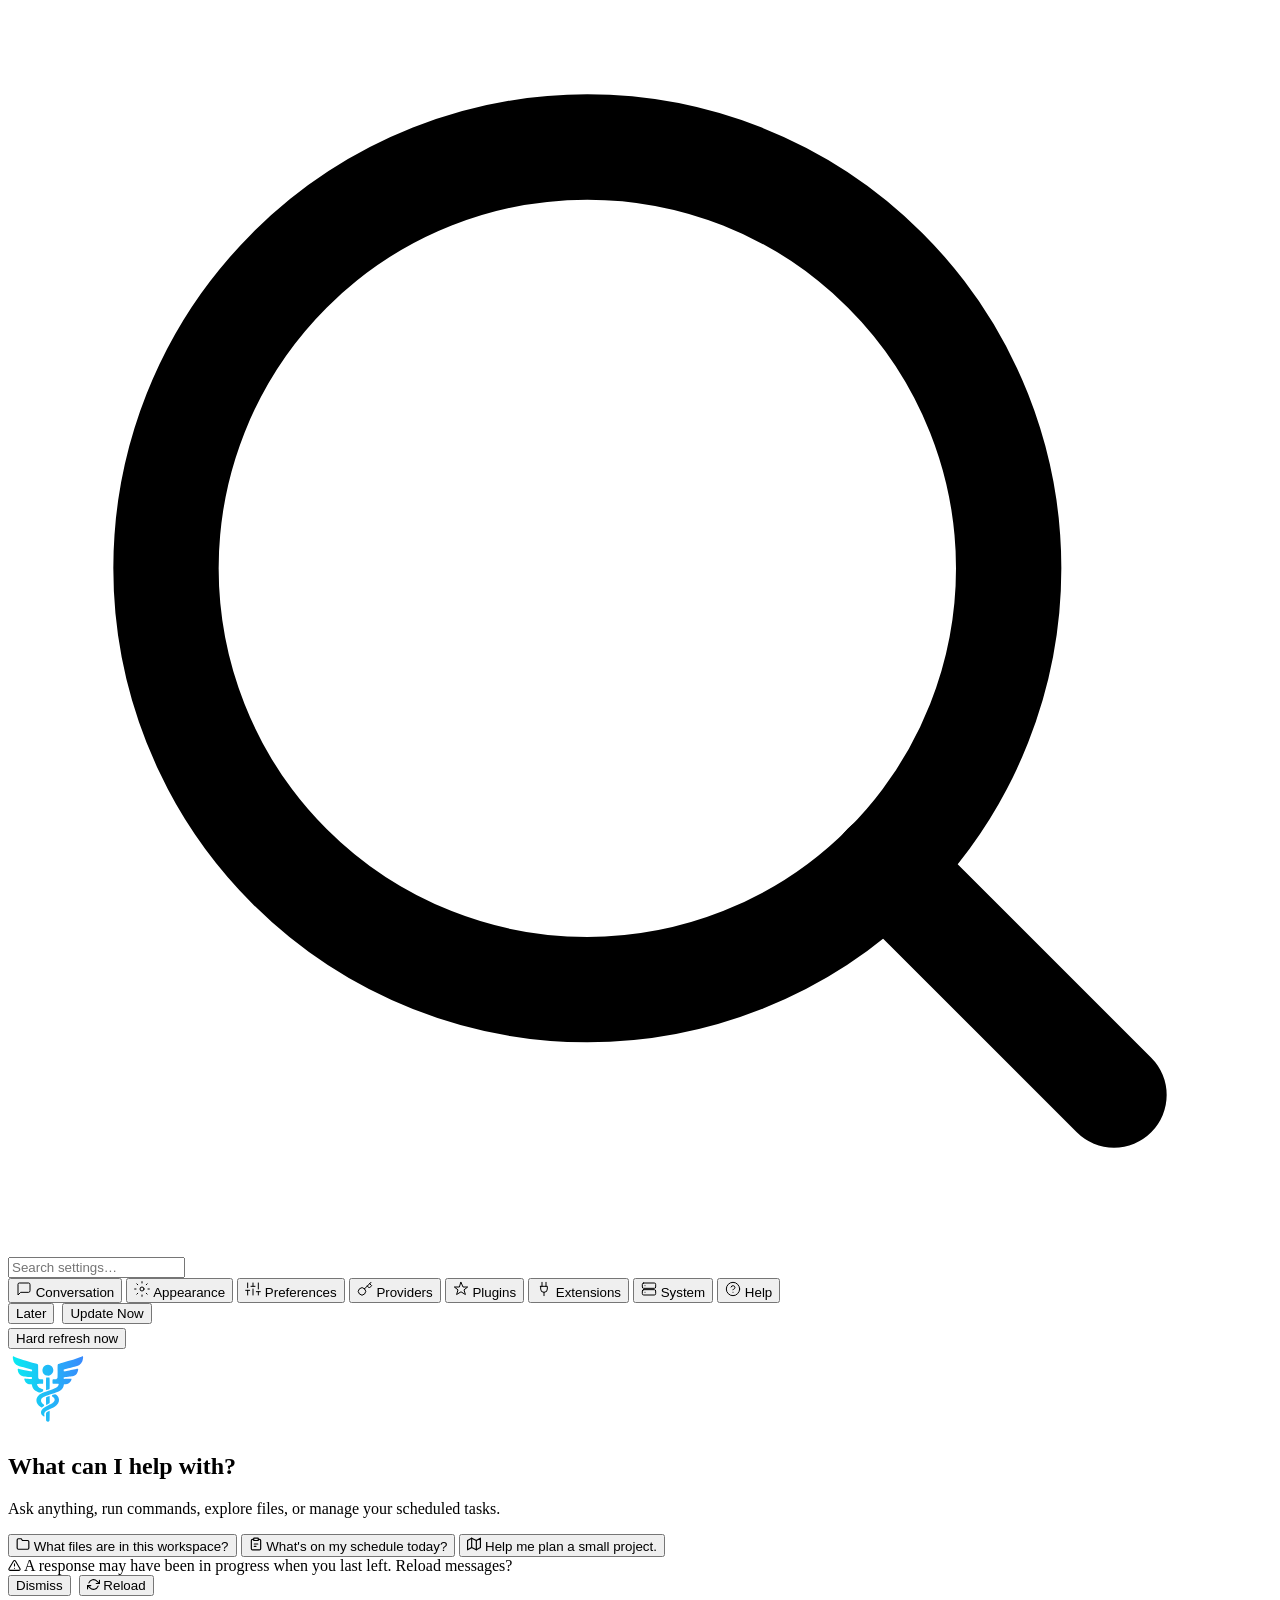
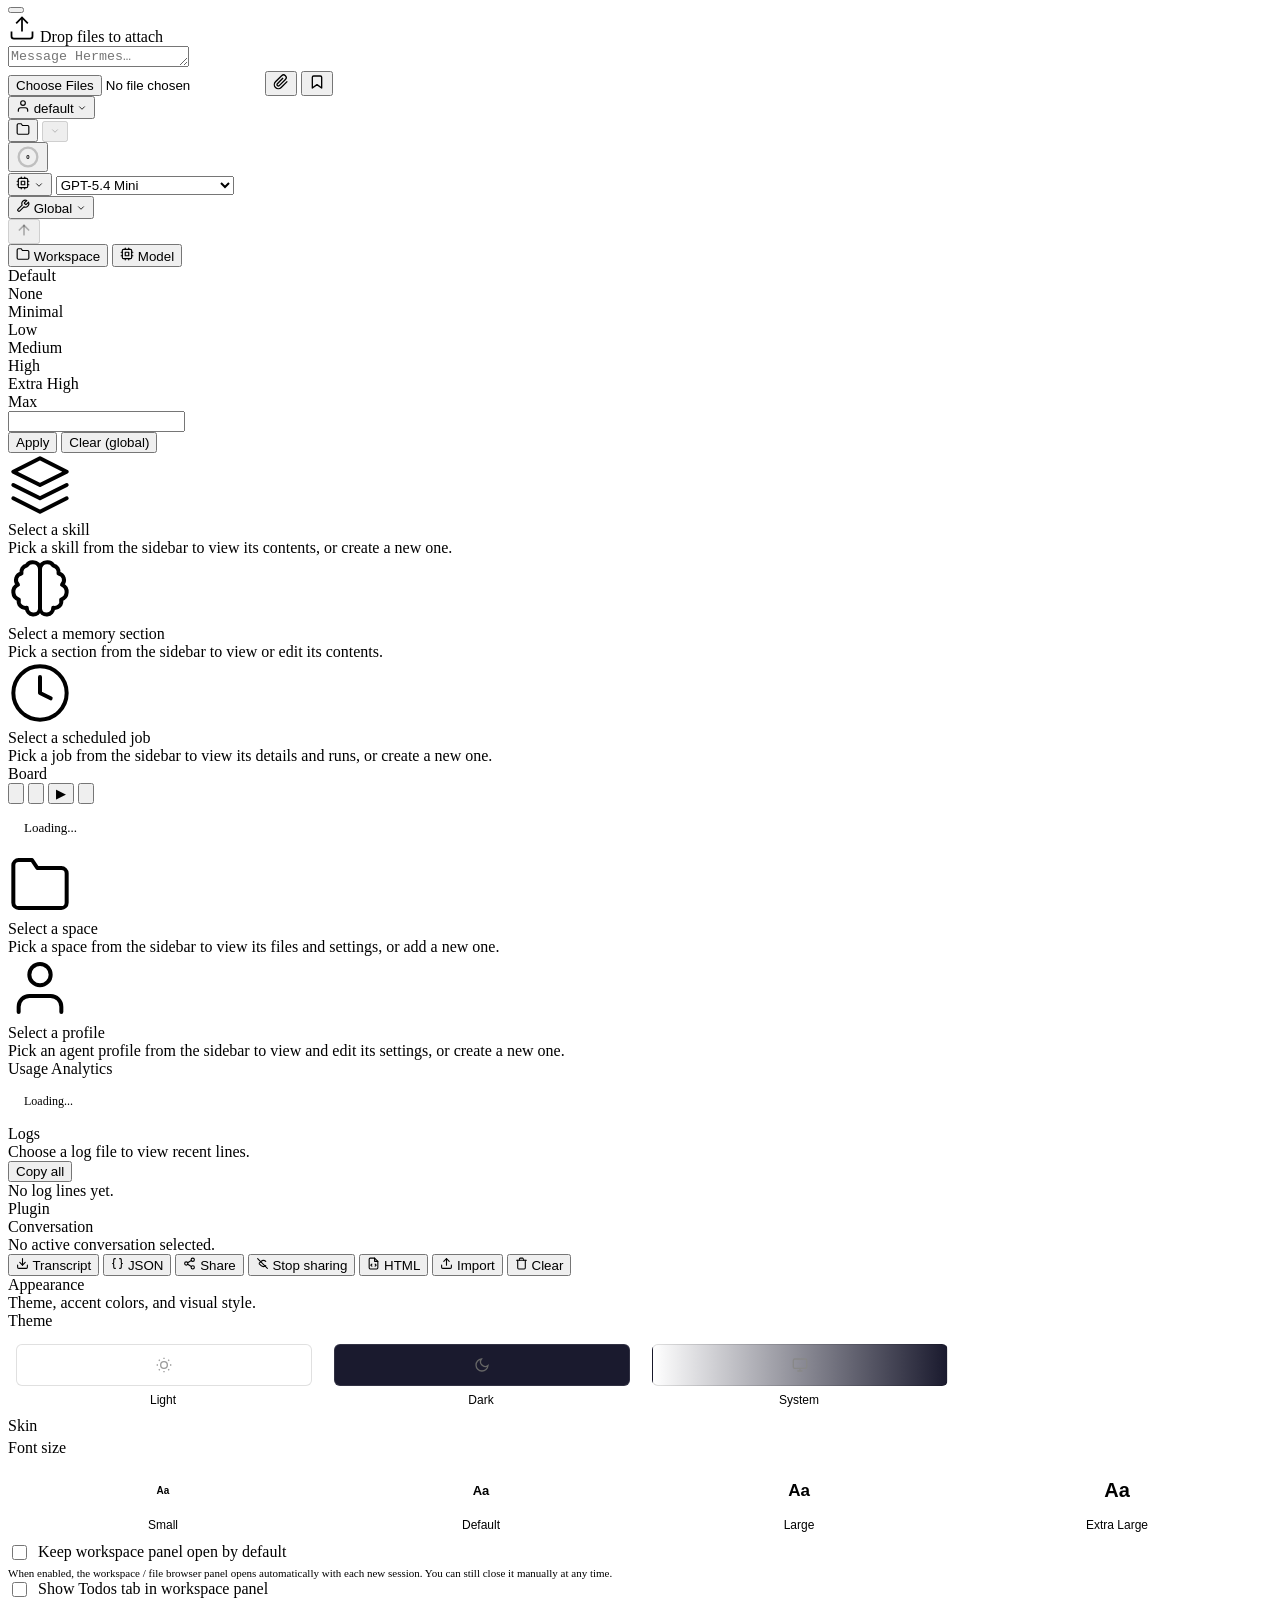
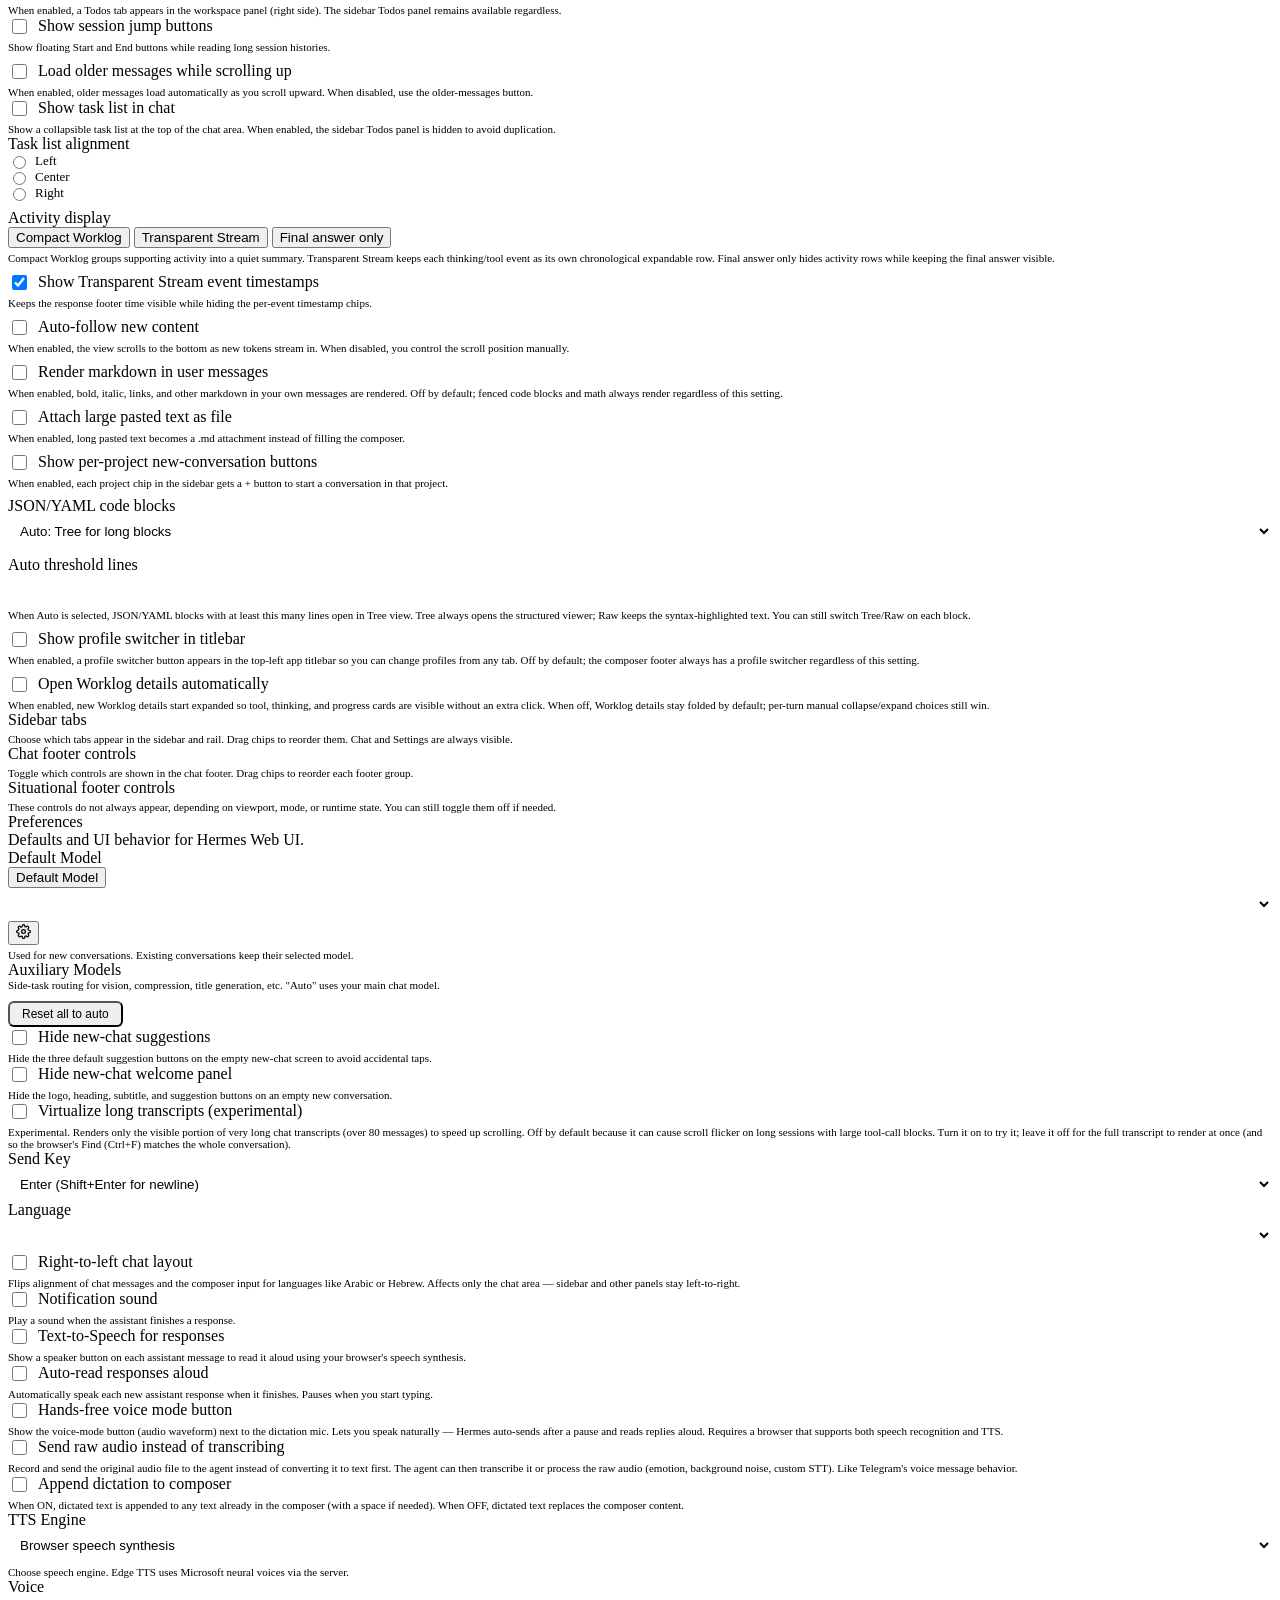
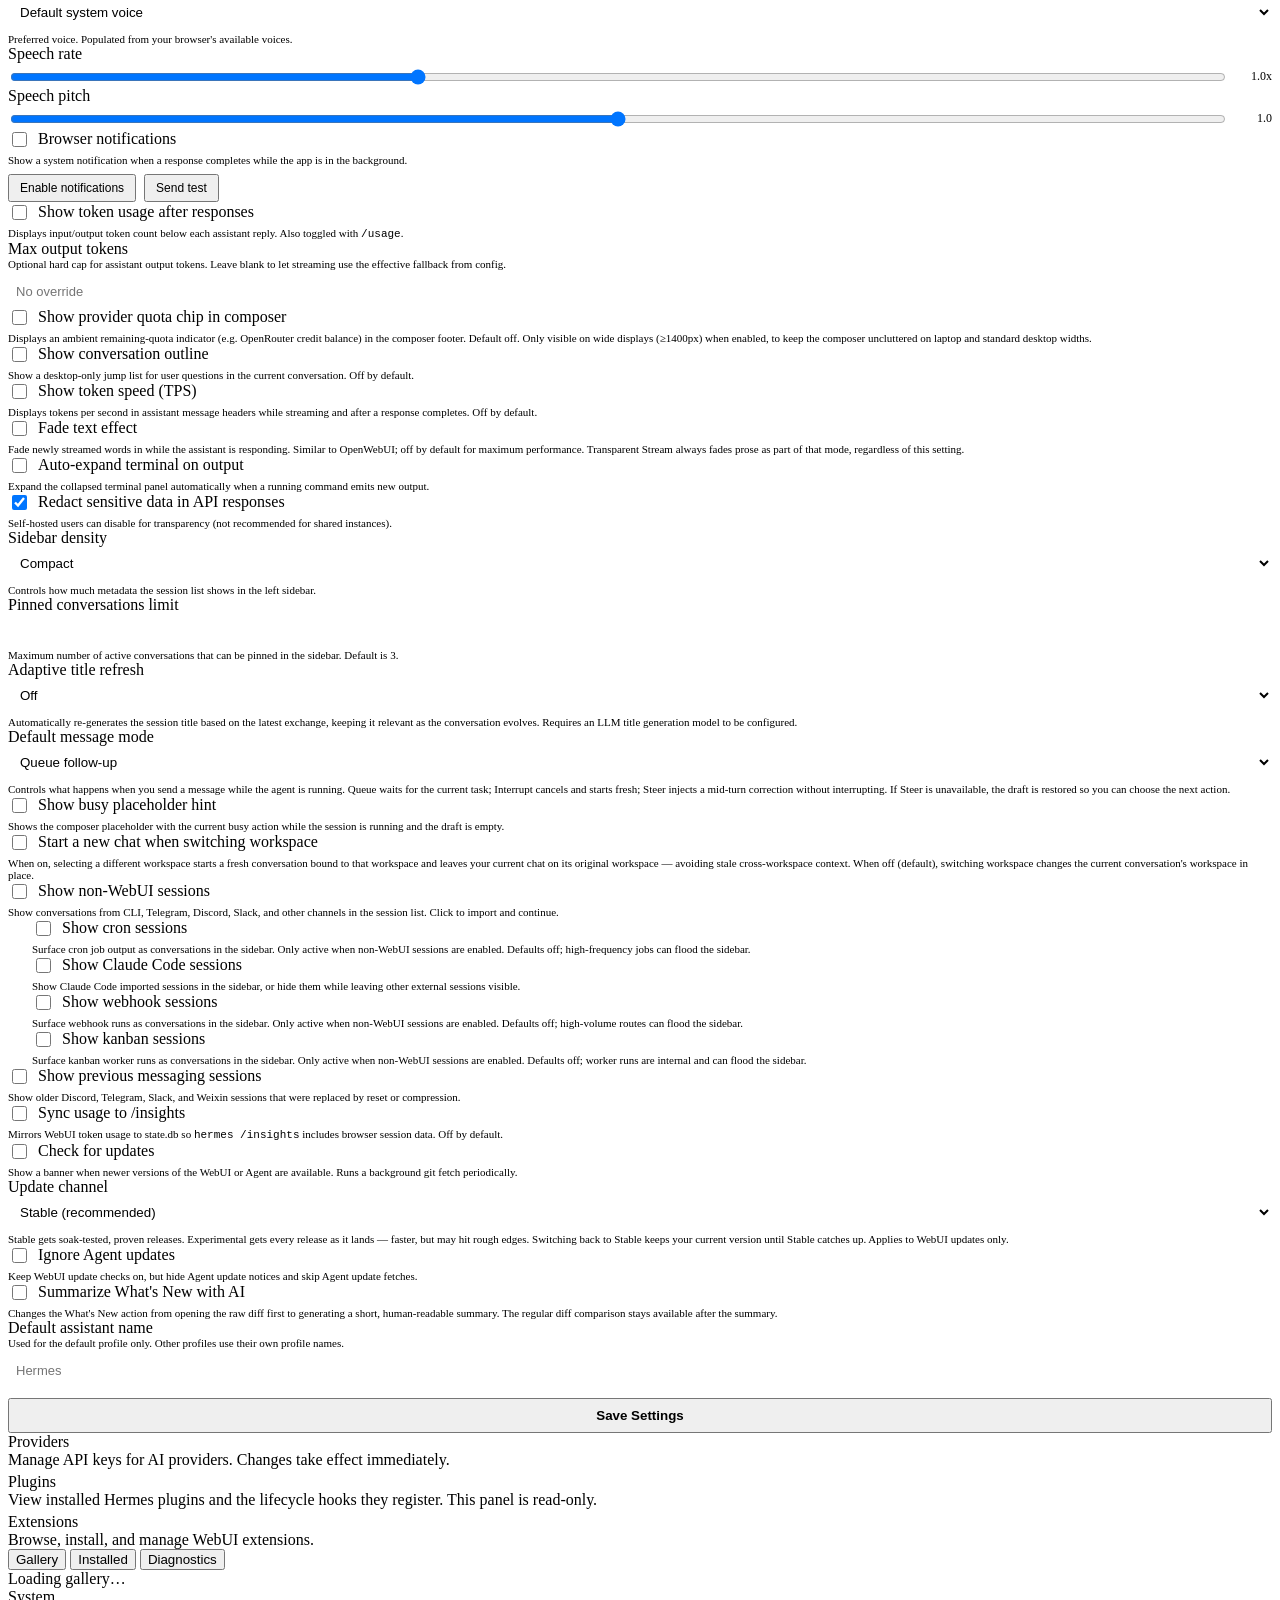
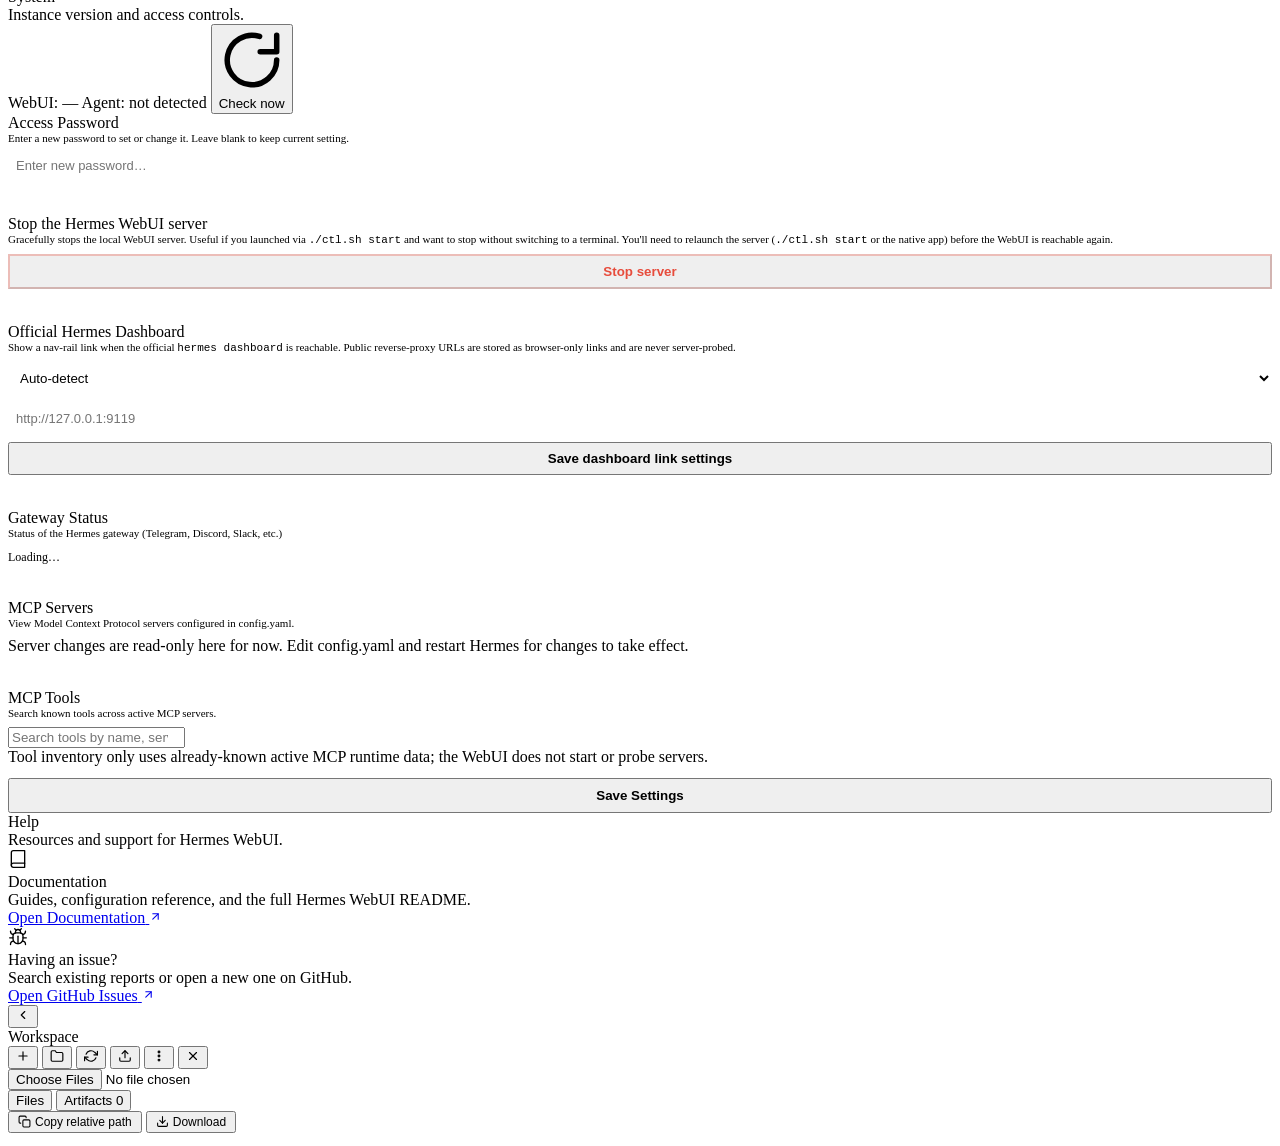
==== commit 8dab1f53: "fix(chat-todos): opt-in tray, localized tray strings, imported-list fallback Maintainer re-gate 2026" ====
--- a/static/index.html
+++ b/static/index.html
@@ -191,7 +191,7 @@
          before any paint. Mirrors the theme/skin/font-size inline scripts in <head>.
          The boot.js _restoreTabVisibility IIFE is a secondary fallback that also
          handles the active-tab switch. -->
-    <script>(function(){try{var fixed=new Set(['chat','settings']);var clean=function(v){var o=[];if(!Array.isArray(v))return o;v.forEach(function(id){if(typeof id!=='string')return;id=id.trim();if(!id||fixed.has(id)||o.indexOf(id)!==-1)return;o.push(id);});return o;};var reorder=function(order){order=clean(order);if(!order.length)return;['.rail','.sidebar-nav'].forEach(function(sel){var c=document.querySelector(sel);if(!c)return;var available=[];c.querySelectorAll('.nav-tab[data-panel]').forEach(function(el){var id=el.dataset.panel;if(!id||fixed.has(id)||el.classList.contains('dashboard-link')||el.hasAttribute('data-dashboard-link'))return;if(available.indexOf(id)===-1)available.push(id);});var final=[];order.forEach(function(id){if(available.indexOf(id)!==-1&&final.indexOf(id)===-1)final.push(id);});available.forEach(function(id){if(final.indexOf(id)===-1)final.push(id);});var anchor=Array.prototype.find.call(c.children,function(el){if(el.classList&&el.classList.contains('rail-spacer'))return true;if(el.classList&&el.classList.contains('dashboard-link'))return true;if(el.hasAttribute&&el.hasAttribute('data-dashboard-link'))return true;return el.dataset&&el.dataset.panel==='settings';});final.forEach(function(id){var el=c.querySelector('.nav-tab[data-panel="'+id+'"]');if(el)c.insertBefore(el,anchor||null);});});};var o=localStorage.getItem('hermes-webui-tab-order');if(o)reorder(JSON.parse(o));var h=localStorage.getItem('hermes-webui-hidden-tabs');if(!h)return;var p=clean(JSON.parse(h));p.forEach(function(id){document.querySelectorAll('[data-panel="'+id+'"]').forEach(function(el){el.classList.add('nav-tab-hidden');});});try{var ac=document.querySelector('.rail .rail-btn.nav-tab.active[data-panel]')||document.querySelector('.sidebar-nav .nav-tab.active[data-panel]');if(ac&&ac.classList.contains('nav-tab-hidden')){ac.classList.remove('active');var c=document.querySelector('.rail .rail-btn.nav-tab[data-panel="chat"]')||document.querySelector('.sidebar-nav .nav-tab[data-panel="chat"]');if(c)c.classList.add('active');}}catch(_){}}catch(e){}})();</script>
+    <script>(function(){try{var fixed=new Set(['chat','settings']);var clean=function(v){var o=[];if(!Array.isArray(v))return o;v.forEach(function(id){if(typeof id!=='string')return;id=id.trim();if(!id||fixed.has(id)||o.indexOf(id)!==-1)return;o.push(id);});return o;};var reorder=function(order){order=clean(order);if(!order.length)return;['.rail','.sidebar-nav'].forEach(function(sel){var c=document.querySelector(sel);if(!c)return;var available=[];c.querySelectorAll('.nav-tab[data-panel]').forEach(function(el){var id=el.dataset.panel;if(!id||fixed.has(id)||el.classList.contains('dashboard-link')||el.hasAttribute('data-dashboard-link'))return;if(available.indexOf(id)===-1)available.push(id);});var final=[];order.forEach(function(id){if(available.indexOf(id)!==-1&&final.indexOf(id)===-1)final.push(id);});available.forEach(function(id){if(final.indexOf(id)===-1)final.push(id);});var anchor=Array.prototype.find.call(c.children,function(el){if(el.classList&&el.classList.contains('rail-spacer'))return true;if(el.classList&&el.classList.contains('dashboard-link'))return true;if(el.hasAttribute&&el.hasAttribute('data-dashboard-link'))return true;return el.dataset&&el.dataset.panel==='settings';});final.forEach(function(id){var el=c.querySelector('.nav-tab[data-panel="'+id+'"]');if(el)c.insertBefore(el,anchor||null);});});};var o=localStorage.getItem('hermes-webui-tab-order');if(o)reorder(JSON.parse(o));var h=localStorage.getItem('hermes-webui-hidden-tabs');var p=h?clean(JSON.parse(h)):[];try{var ct=localStorage.getItem('hermes-webui-chat-todos');if(ct==='1'&&p.indexOf('todos')===-1)p.push('todos');}catch(e){}if(!p.length)return;p.forEach(function(id){document.querySelectorAll('[data-panel="'+id+'"]').forEach(function(el){el.classList.add('nav-tab-hidden');});});try{var ac=document.querySelector('.rail .rail-btn.nav-tab.active[data-panel]')||document.querySelector('.sidebar-nav .nav-tab.active[data-panel]');if(ac&&ac.classList.contains('nav-tab-hidden')){ac.classList.remove('active');var c=document.querySelector('.rail .rail-btn.nav-tab[data-panel="chat"]')||document.querySelector('.sidebar-nav .nav-tab[data-panel="chat"]');if(c)c.classList.add('active');}}catch(_){}}catch(e){}})();</script>
     <!-- Chat panel -->
     <div class="panel-view active" id="panelChat">
       <div class="panel-head">
@@ -439,7 +439,20 @@
         title="Conversation outline"
         aria-label="Toggle conversation outline"
         aria-controls="outlinePanelWrapper">&#9776;</button>
-    <div class="messages" id="messages">
+            <div class="chat-todos" id="chatTodosPanel" hidden>
+              <button type="button" class="chat-todos-head" id="chatTodosHead" onclick="toggleChatTodos()" aria-expanded="false" aria-controls="chatTodosBody">
+                <span class="chat-todos-title">
+                  <svg width="14" height="14" viewBox="0 0 24 24" fill="none" stroke="currentColor" stroke-width="2" stroke-linecap="round" stroke-linejoin="round" aria-hidden="true"><rect x="3" y="5" width="6" height="6" rx="1"/><path d="m3 17 2 2 4-4"/><path d="M13 6h8"/><path d="M13 12h8"/><path d="M13 18h8"/></svg>
+                  <span id="chatTodosSummary" data-i18n="tab_todos">Todos</span>
+                </span>
+                <span class="chat-todos-counter" id="chatTodosCounter"></span>
+                <span class="chat-todos-chevron" id="chatTodosChevron">
+                  <svg width="12" height="12" viewBox="0 0 24 24" fill="none" stroke="currentColor" stroke-width="2.5" stroke-linecap="round" stroke-linejoin="round"><polyline points="18 15 12 9 6 15"/></svg>
+                </span>
+              </button>
+              <div class="chat-todos-body" id="chatTodosBody"></div>
+            </div>
+            <div class="messages" id="messages">
       <div class="empty-state" id="emptyState">
         <div class="empty-logo"><svg xmlns="http://www.w3.org/2000/svg" viewBox="0 0 64 64" width="80" height="80" aria-label="Hermes caduceus"><defs><linearGradient id="hermes-mark" x1="0" y1="0" x2="1" y2="0"><stop class="hm-g0" offset="0" stop-color="#08EBF1"/><stop class="hm-g1" offset="1" stop-color="#3889FD"/></linearGradient></defs><g transform="translate(-24.93 -29.13) scale(0.09075)"><path fill="url(#hermes-mark)" fill-rule="evenodd" d="M630.5 961.9 C634.9 960.7 638.5 957.9 640.5 953.9 C642.5 950.1 643.3 865.1 641.4 864.3 C640 863.8 623.9 872.5 618.2 876.8 C616.4 878.2 613.8 881.2 612.5 883.5 L610 887.7 610 918.4 C610 951.8 610.2 953.1 615.7 958.3 C618.3 960.8 622.4 962.7 625.5 962.9 C626 963 628.3 962.5 630.5 961.9 Z M596 913 C596.8 911.5 596.6 909.4 595.4 904.8 C592.1 892.1 595.4 881.4 605.5 872.1 C612.9 865.4 621.2 860.6 641.1 851.4 C681.3 832.9 691.1 827.1 704.5 813.6 C724.9 793.1 730 768.6 718.9 745.5 C714.9 737.4 705.5 727.4 696.7 722.1 L691.1 718.8 678.3 722.6 C671.3 724.6 664.9 726.8 664.2 727.3 C663.5 727.9 663 730.6 663 734.1 C663 739.9 663.1 740 666.8 741.9 C672.9 745 680.6 752.6 683.4 758.2 C688.9 769.3 686 781.3 675.3 791 C666.4 799.1 662.1 801.7 631.3 817.2 C598.7 833.5 587.2 840.5 578.9 849 C565.9 862.3 561.8 880.1 568.3 894.4 C574.4 907.7 592.4 919.8 596 913 Z M579.8 832.2 C582.7 830.2 586.8 827.3 589 825.8 C592.9 823.1 593 822.9 593 817.2 L593 811.4 586.6 807.2 C578.4 801.8 572.5 795.2 568.7 787.2 C566 781.5 565.8 780.1 566.2 773.5 C566.8 764.5 569.4 759.6 577.8 751.8 C589.1 741.4 603.5 735.3 666 714.8 C687.7 707.6 710.2 699.7 715.9 697.2 C741.9 685.8 757.8 670 764.5 648.7 C765.9 644.4 767 639.2 767 637.1 C767 631.5 768.1 631 777.9 631.6 C801.3 633.2 819.4 623.2 829 603.6 C831.2 599.2 833.5 593.4 834.2 590.7 C835.3 586.4 835.2 585.8 833.4 584 C831.5 582.1 830.8 582 814 583 C804.4 583.5 789.8 584.1 781.5 584.2 L766.5 584.5 766.2 577.9 C766 573.4 766.3 571 767.2 570.2 C767.9 569.6 778.4 568.4 790.4 567.6 C835.7 564.3 849.7 561.9 862.2 555.3 C878.5 546.7 889.5 529.3 893 506.4 C894.1 499.3 894 498.6 892.3 496.8 C890.4 494.9 890 495 865.4 500.4 C838.7 506.3 789.4 516.1 776.8 518.1 C766.3 519.7 766 519.5 766 511.2 C766 507.2 766.5 503.7 767.2 502.8 C767.9 502 771.2 500.7 774.5 500.1 C788.7 497.1 852.9 480.7 868.5 476 C877.9 473.2 889.8 468.8 895 466.3 C903 462.5 905.8 460.4 913.1 453.1 C922.9 443.2 928.3 433.9 932.5 419.5 C935.4 409.5 937.6 393.5 936.6 389.7 C935.3 384.3 933.5 384.5 914.3 392.1 C879.6 406 825.4 423.1 754.6 442.4 C728.5 449.6 719.1 452.5 717.2 454.2 C711.9 459.2 712 457.7 712 516.7 C712 551.6 711.6 572.9 710.9 575.2 C709.6 580 703.8 585.7 699.1 587 C697.1 587.5 689.9 588.2 683 588.6 C674 589.1 670 589.7 668.8 590.8 C667.2 592.1 667 594.3 667 608 C667 621.6 667.2 624.1 668.8 625.8 C670.4 627.8 671.8 627.9 694.9 628.2 C710.4 628.4 719.8 628.9 720.8 629.6 C723.1 631.2 720.6 639.8 715.9 646.9 C706.4 661.1 694.2 667.1 631 689 C581.4 706.1 563.9 713.8 550.3 724.7 C512.3 755 518.4 806 563.1 831.3 C567.7 833.9 572.2 836 573.1 836 C573.9 836 577 834.3 579.8 832.2 Z M626.3 807.4 C633.5 803.8 640.2 800.1 641.1 799.4 C642.5 798.1 642.7 794.2 642.5 766.5 C642.5 749.2 642.1 734.7 641.7 734.4 C641 733.7 613.6 743.6 611.2 745.3 C610.3 746 610 754.1 610 779.5 C610 797.7 610.3 813 610.7 813.3 C611.8 814.5 612.7 814.1 626.3 807.4 Z M571.1 699.2 L584.5 693.4 584.8 685.5 C585 681.2 584.7 677.3 584.1 676.7 C583.6 676.2 579.9 674.7 575.8 673.3 C567.5 670.5 554.7 664.2 548.4 660 C538.6 653.2 530.5 640.3 531.2 632.6 L531.5 629.5 541 628.9 C546.2 628.5 557.7 628.2 566.5 628.1 C577.6 628 583 627.6 583.8 626.8 C585.5 625.1 585.5 591.6 583.8 590.3 C583.1 589.7 576.5 589 569.1 588.6 C555.2 587.9 550.4 586.7 546.1 582.7 C541 578 541 578.1 541 518.8 C541 466.4 540.9 463.3 539 459.3 C536.5 453.7 533.3 451.9 518.7 448.1 C442.4 428 363.2 402.9 330.3 388.3 C322.4 384.9 322 384.8 319.5 386.4 C317.3 387.9 317 388.7 317 393.9 C317 397.1 317.7 403.5 318.5 408.1 C324.3 439.3 338.4 458 364.5 469.2 C374.6 473.5 396.4 479.7 441.3 491 C464.8 496.9 484.7 502.3 485.5 503 C486.6 503.9 487 506.3 487 511.2 C487 519.5 486.6 519.8 476.7 518.1 C461.5 515.5 412.5 505.6 391.5 500.9 C379.4 498.2 368.3 495.7 366.7 495.3 C364.8 494.9 363.3 495.3 361.9 496.6 C360 498.3 359.9 499.2 360.5 505.4 C362.5 526 373.6 544.9 388.9 554 C401.6 561.5 417.9 564.4 468 568.1 C477.1 568.7 485.1 569.7 485.8 570.3 C487.5 571.7 487.4 582.4 485.6 583.9 C484.2 585.1 473.4 584.7 432.5 582.4 C422.2 581.8 421.4 581.9 419.7 583.8 C417.9 585.8 417.9 586.1 419.5 591.6 C424.1 607.4 434.2 620.5 446.4 626.5 C455.1 630.8 461.3 632 474.1 632 C479.5 632 484.1 632.4 484.4 632.9 C484.8 633.4 485.6 637.4 486.4 641.7 C489.7 660.4 500.4 676.9 516.5 688 C526.3 694.7 549.1 704.8 555.1 704.9 C556.5 705 563.7 702.4 571.1 699.2 Z M628.9 678.9 C635.3 676.6 641 674.2 641.5 673.5 C643.1 671.6 642.5 576.3 640.9 574.4 C639.4 572.5 613.1 572.3 611.2 574.2 C610.3 575.1 610 588.7 610 629 C610 658.5 610.3 683 610.7 683.4 C611.8 684.5 616 683.5 628.9 678.9 Z M636.1 556 C654.1 552.6 669.6 536.9 673.6 517.8 C677.9 497.7 668.2 476.3 650 465.8 C636.2 457.8 615.8 458 601.7 466.3 C595.3 470.1 586.1 480.5 582.7 487.8 C570 514.9 585.4 547.4 614.7 555.5 C620.6 557.1 629 557.3 636.1 556 Z"/></g></svg></div>
         <h2 data-i18n="empty_title">What can I help with?</h2>
@@ -1047,8 +1060,23 @@
                 <span data-i18n="settings_label_session_endless_scroll">Load older messages while scrolling up</span>
               </label>
               <div style="font-size:11px;color:var(--muted);margin-top:4px" data-i18n="settings_desc_session_endless_scroll">When enabled, older messages load automatically as you scroll upward. When disabled, use the older-messages button.</div>
-            </div>
-            <div class="settings-field" style="margin-top:8px">
+                          </div>
+                          <div class="settings-field">
+                            <label style="display:flex;align-items:center;gap:8px;cursor:pointer">
+                              <input type="checkbox" id="settingsChatTodosInChat" style="width:15px;height:15px;accent-color:var(--accent)">
+                              <span data-i18n="settings_label_chat_todos_in_chat">Show task list in chat</span>
+                            </label>
+                            <div style="font-size:11px;color:var(--muted);margin-top:4px" data-i18n="settings_desc_chat_todos_in_chat">Show a collapsible task list at the top of the chat area. When enabled, the sidebar Todos panel is hidden to avoid duplication.</div>
+                                        </div>
+                                        <div class="settings-field">
+                                          <label style="display:flex;align-items:center;gap:8px;cursor:pointer" data-i18n="settings_label_chat_todos_align">Task list alignment</label>
+                                          <div class="chat-todos-align-group" role="radiogroup" aria-label="Task list alignment" data-i18n-aria-label="settings_label_chat_todos_align">
+                                            <label style="display:flex;align-items:center;gap:6px;cursor:pointer;font-size:13px"><input type="radio" name="chatTodosAlign" value="left" onchange="_pickChatTodosAlign('left')" style="accent-color:var(--accent)"><span data-i18n="settings_option_chat_todos_align_left">Left</span></label>
+                                            <label style="display:flex;align-items:center;gap:6px;cursor:pointer;font-size:13px"><input type="radio" name="chatTodosAlign" value="center" onchange="_pickChatTodosAlign('center')" style="accent-color:var(--accent)"><span data-i18n="settings_option_chat_todos_align_center">Center</span></label>
+                                            <label style="display:flex;align-items:center;gap:6px;cursor:pointer;font-size:13px"><input type="radio" name="chatTodosAlign" value="right" onchange="_pickChatTodosAlign('right')" style="accent-color:var(--accent)"><span data-i18n="settings_option_chat_todos_align_right">Right</span></label>
+                                          </div>
+                                        </div>
+                                        <div class="settings-field" style="margin-top:8px">
               <label id="settingsChatActivityDisplayModeLabel" for="settingsChatActivityDisplayMode" data-i18n="settings_label_chat_activity_display_mode">Activity display</label>
               <div class="chat-activity-mode-toggle" role="group" aria-labelledby="settingsChatActivityDisplayModeLabel">
                 <button type="button" class="chat-activity-mode-btn active" data-chat-activity-mode="compact_worklog" onclick="_pickChatActivityDisplayMode('compact_worklog')">
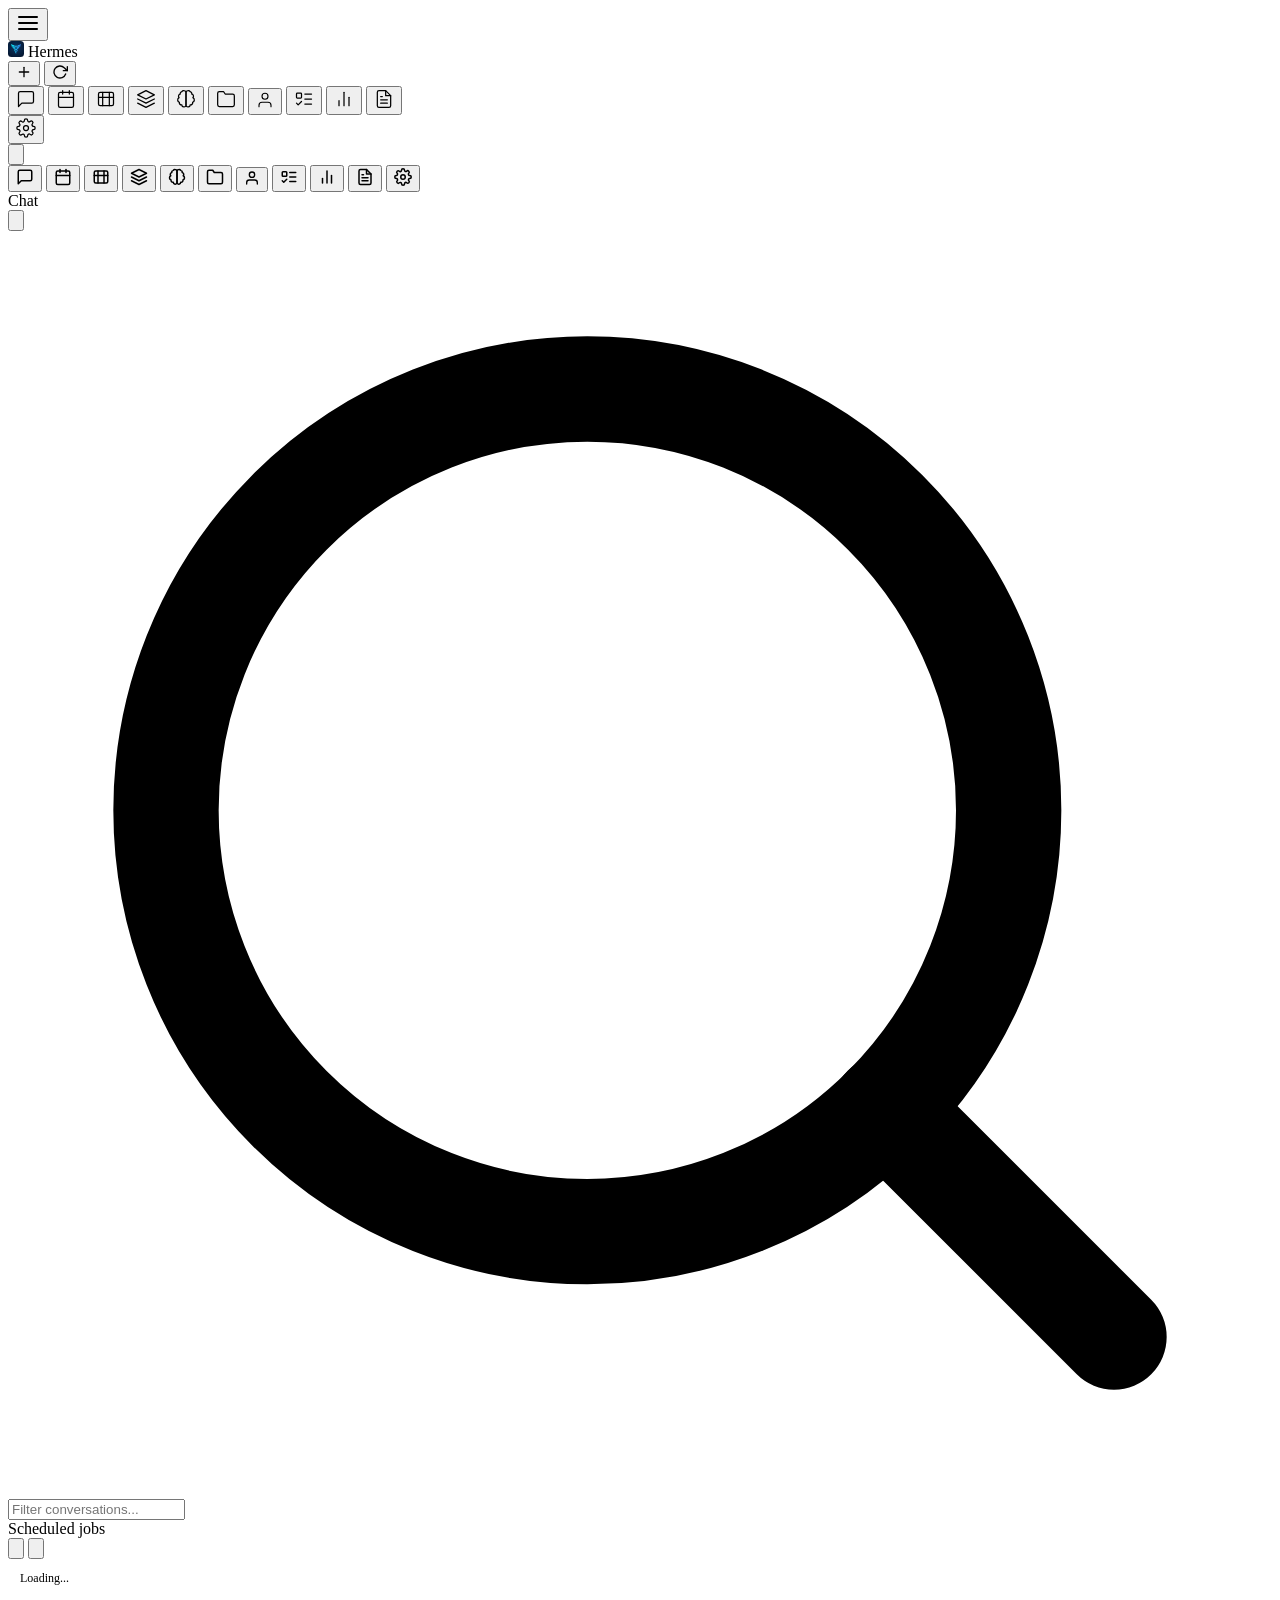
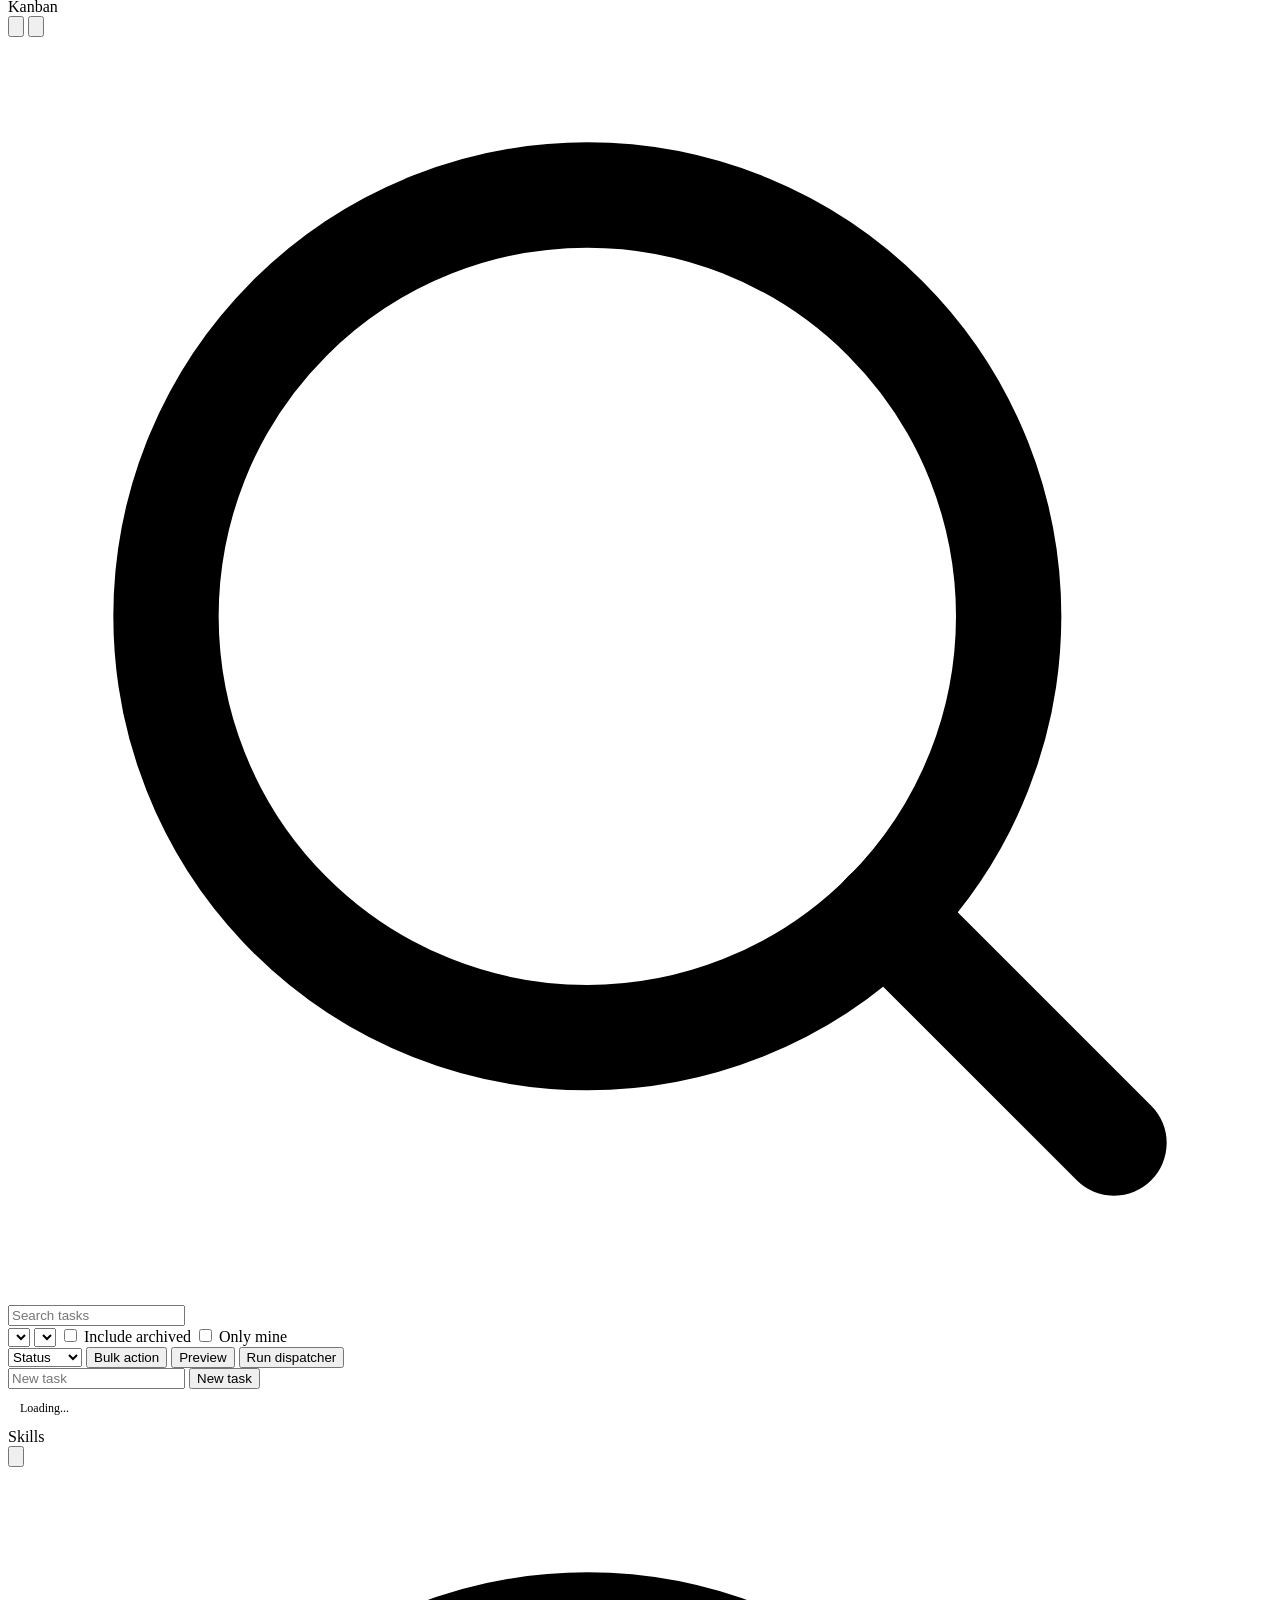
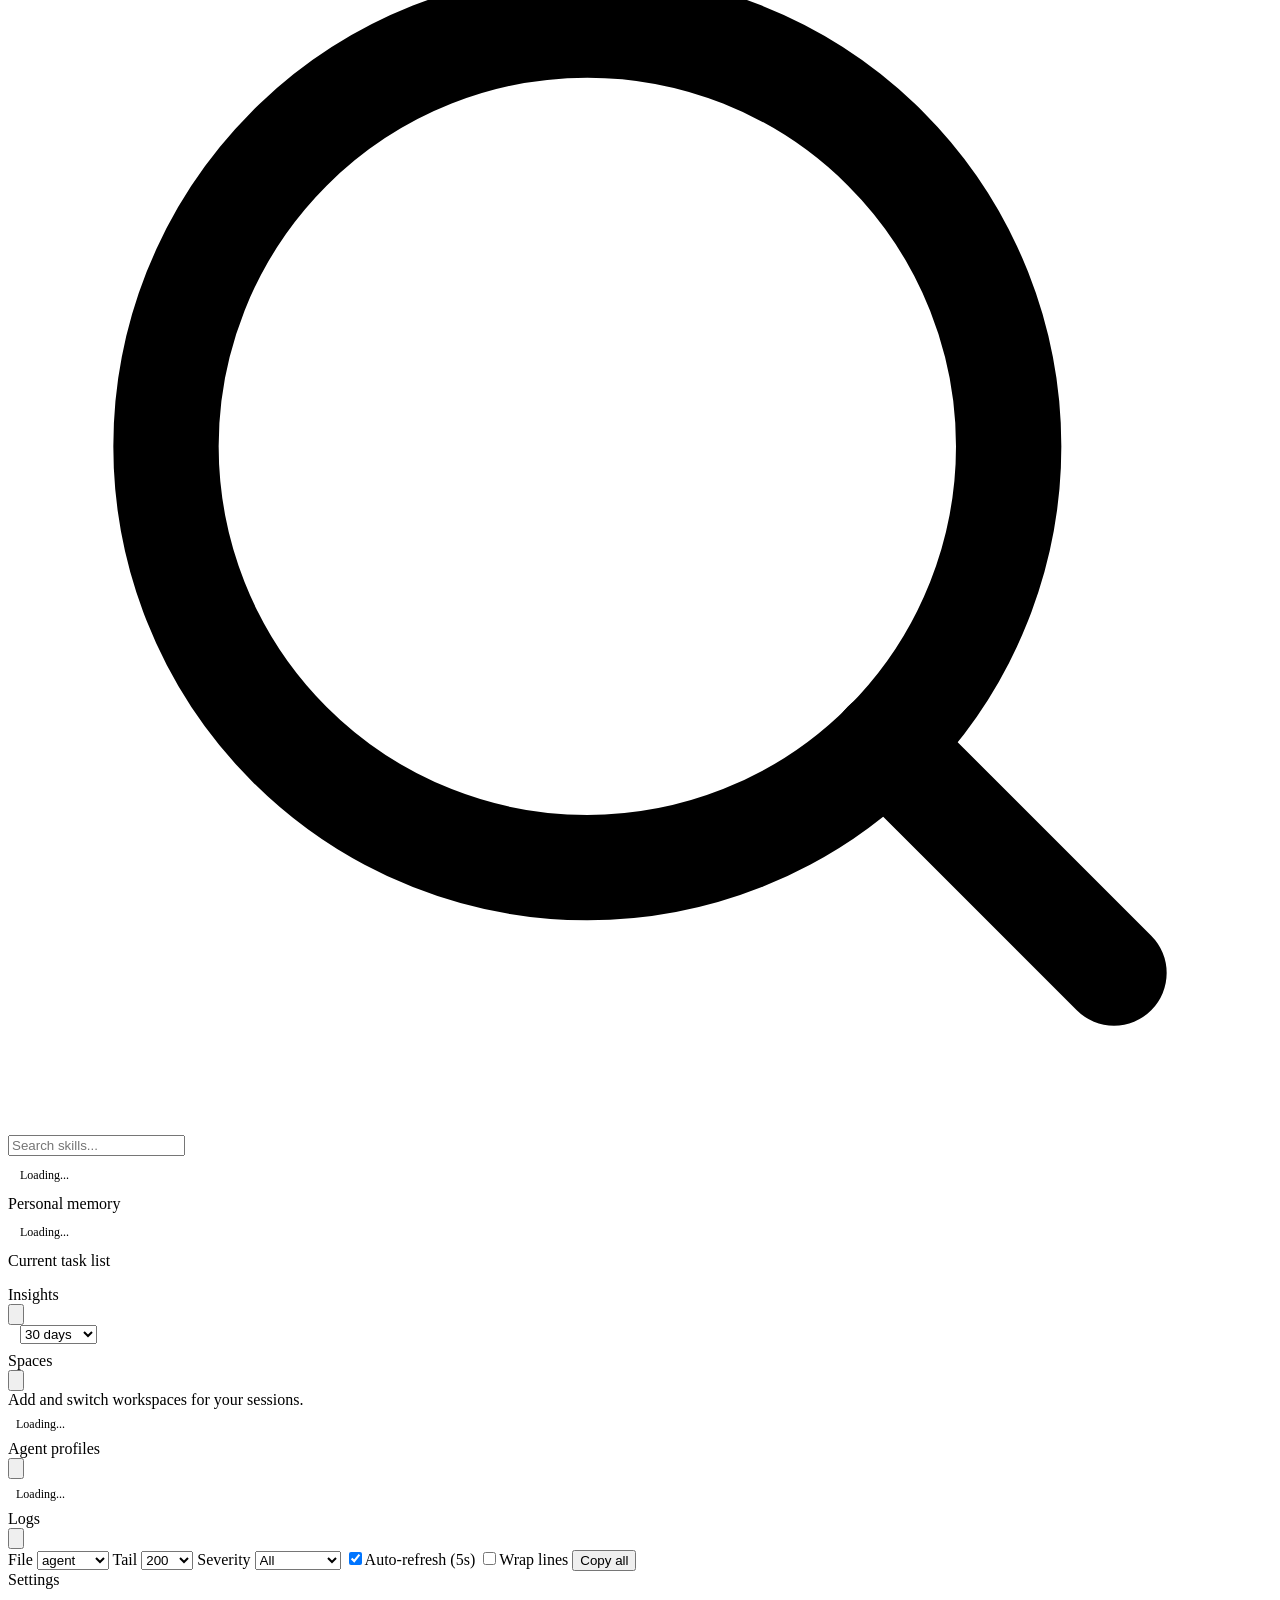
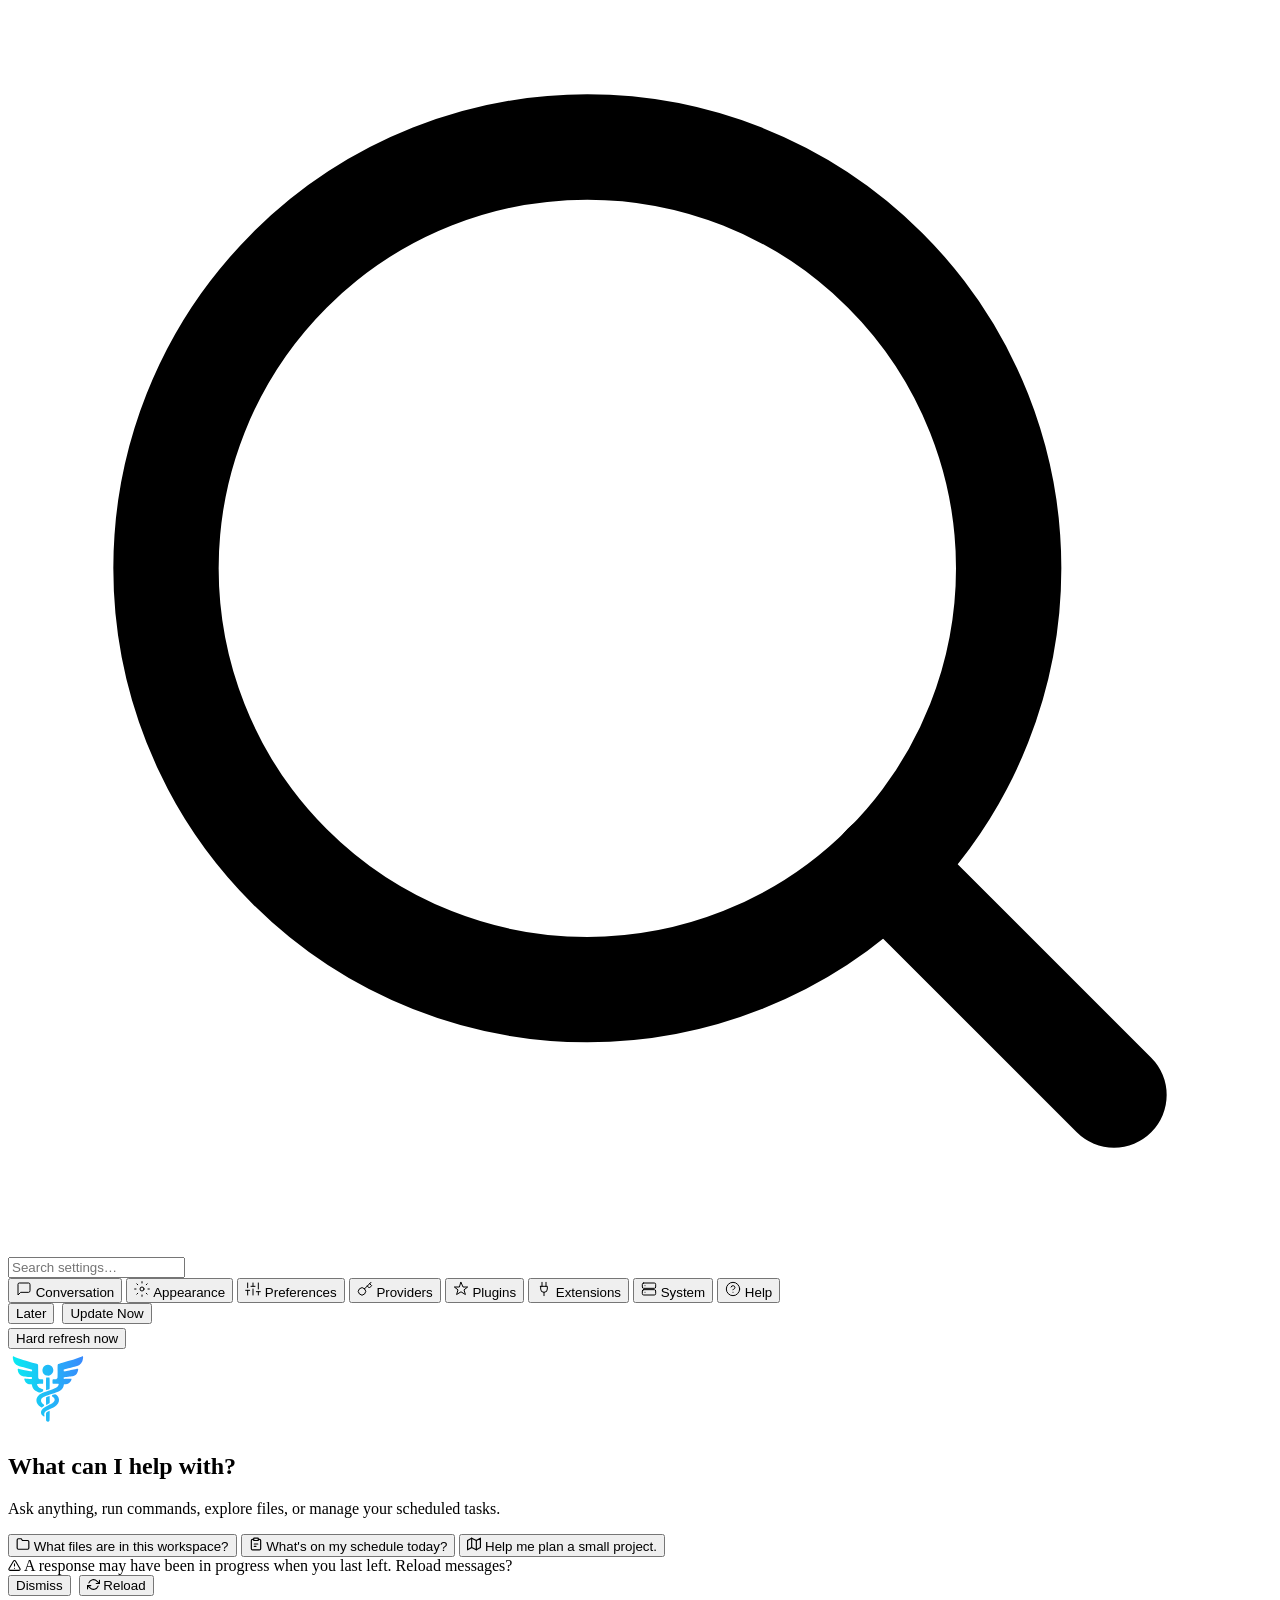
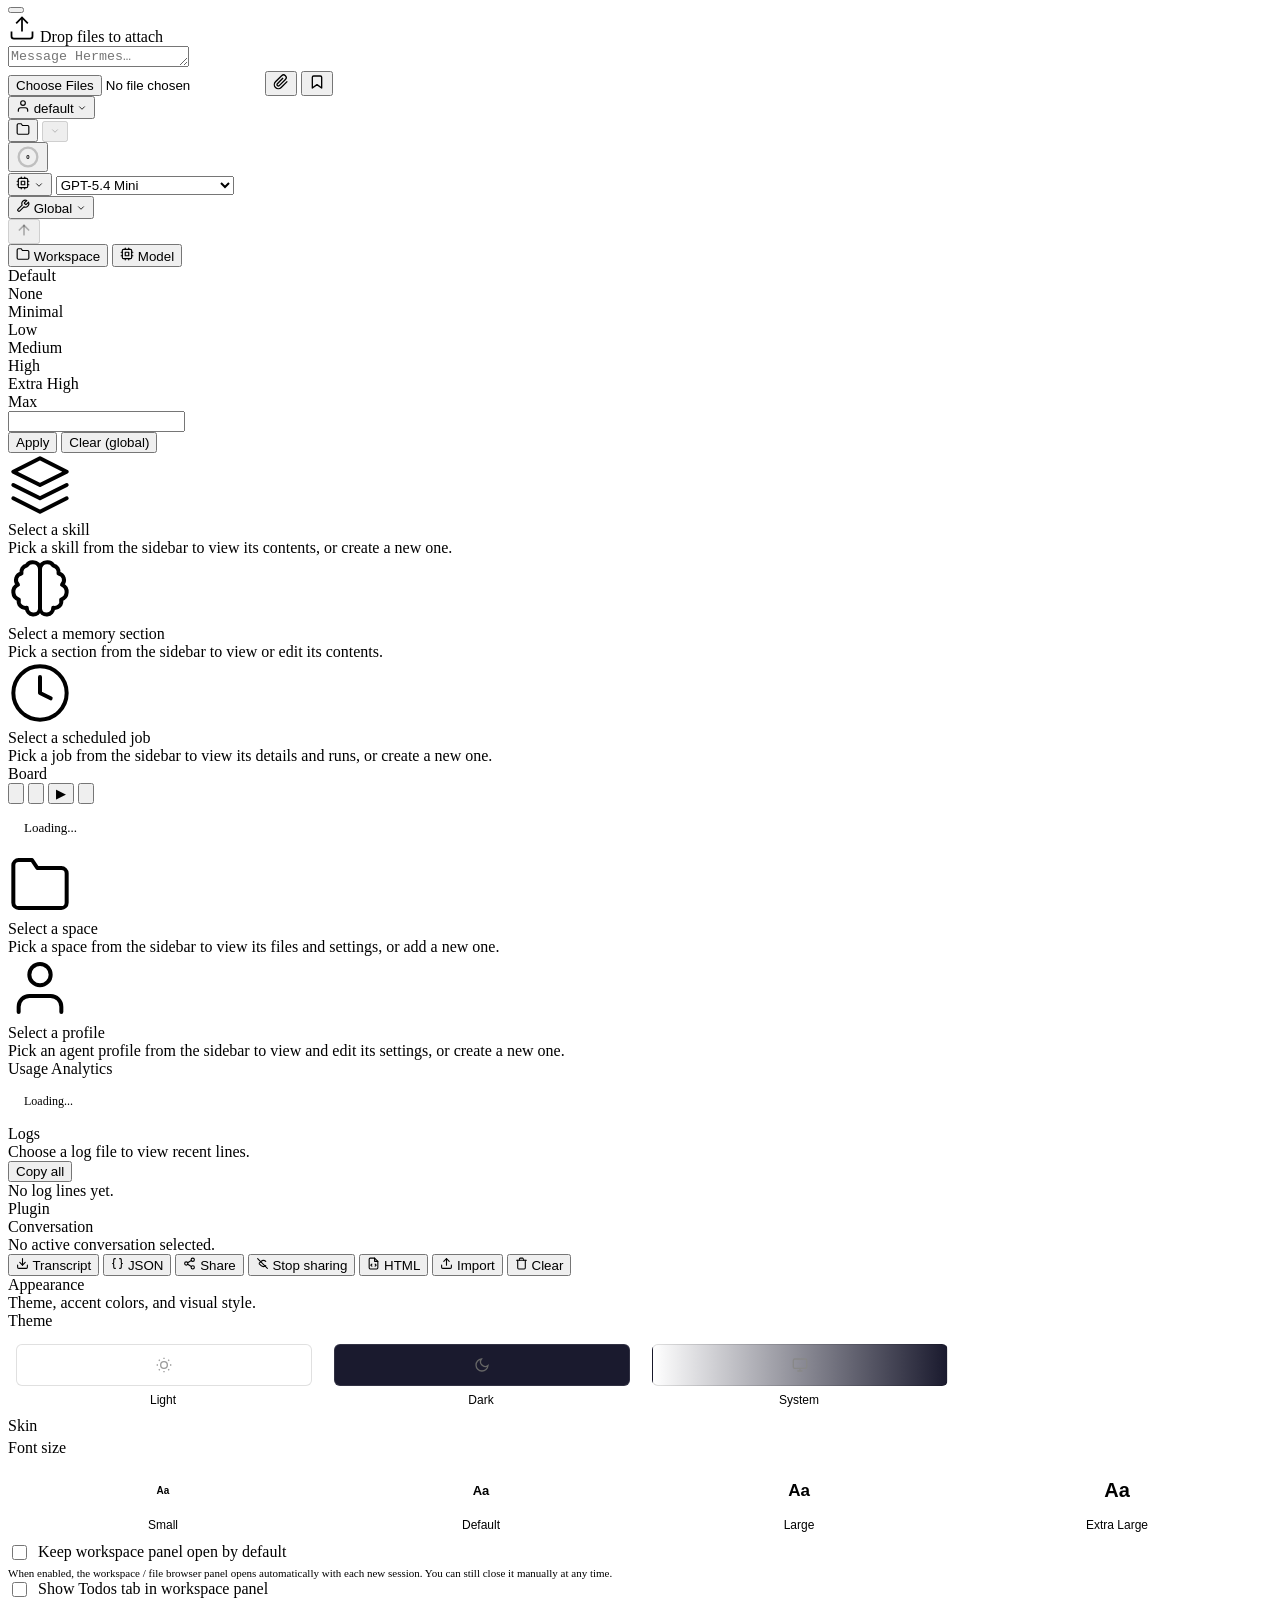
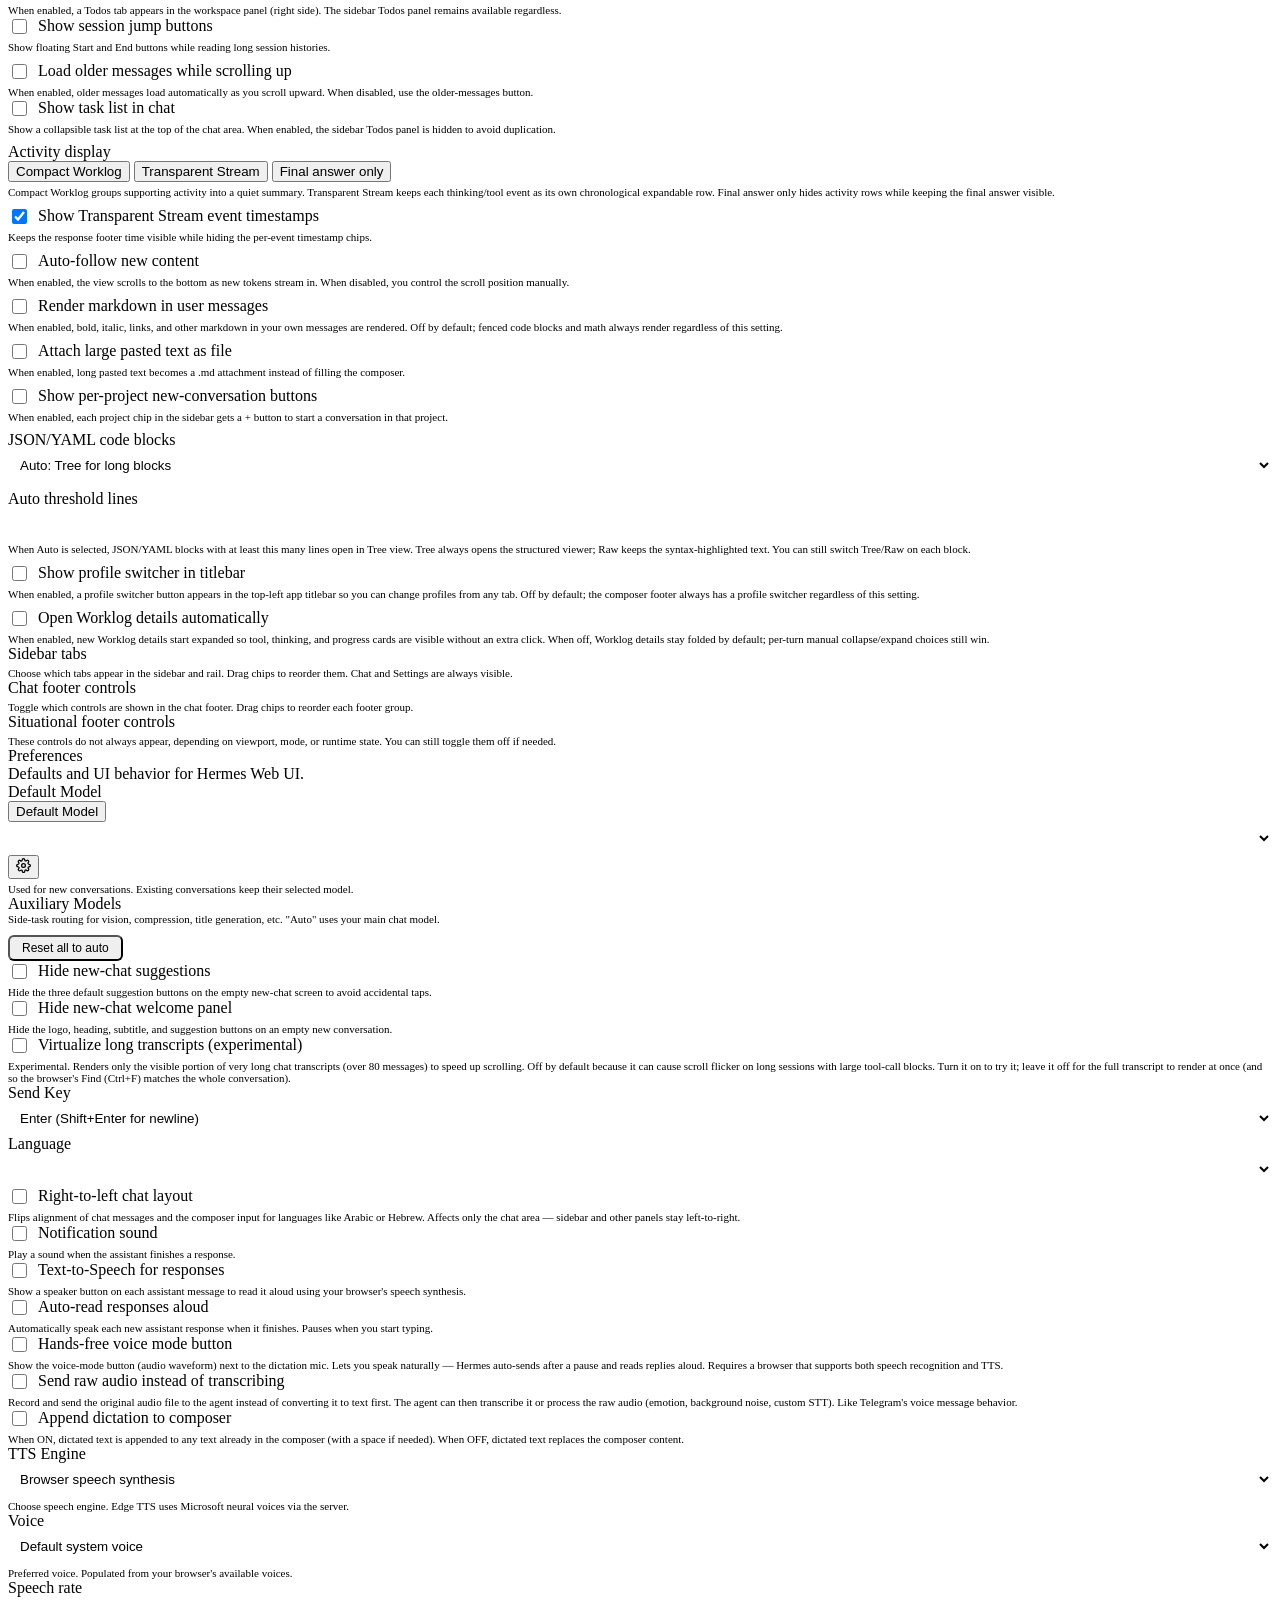
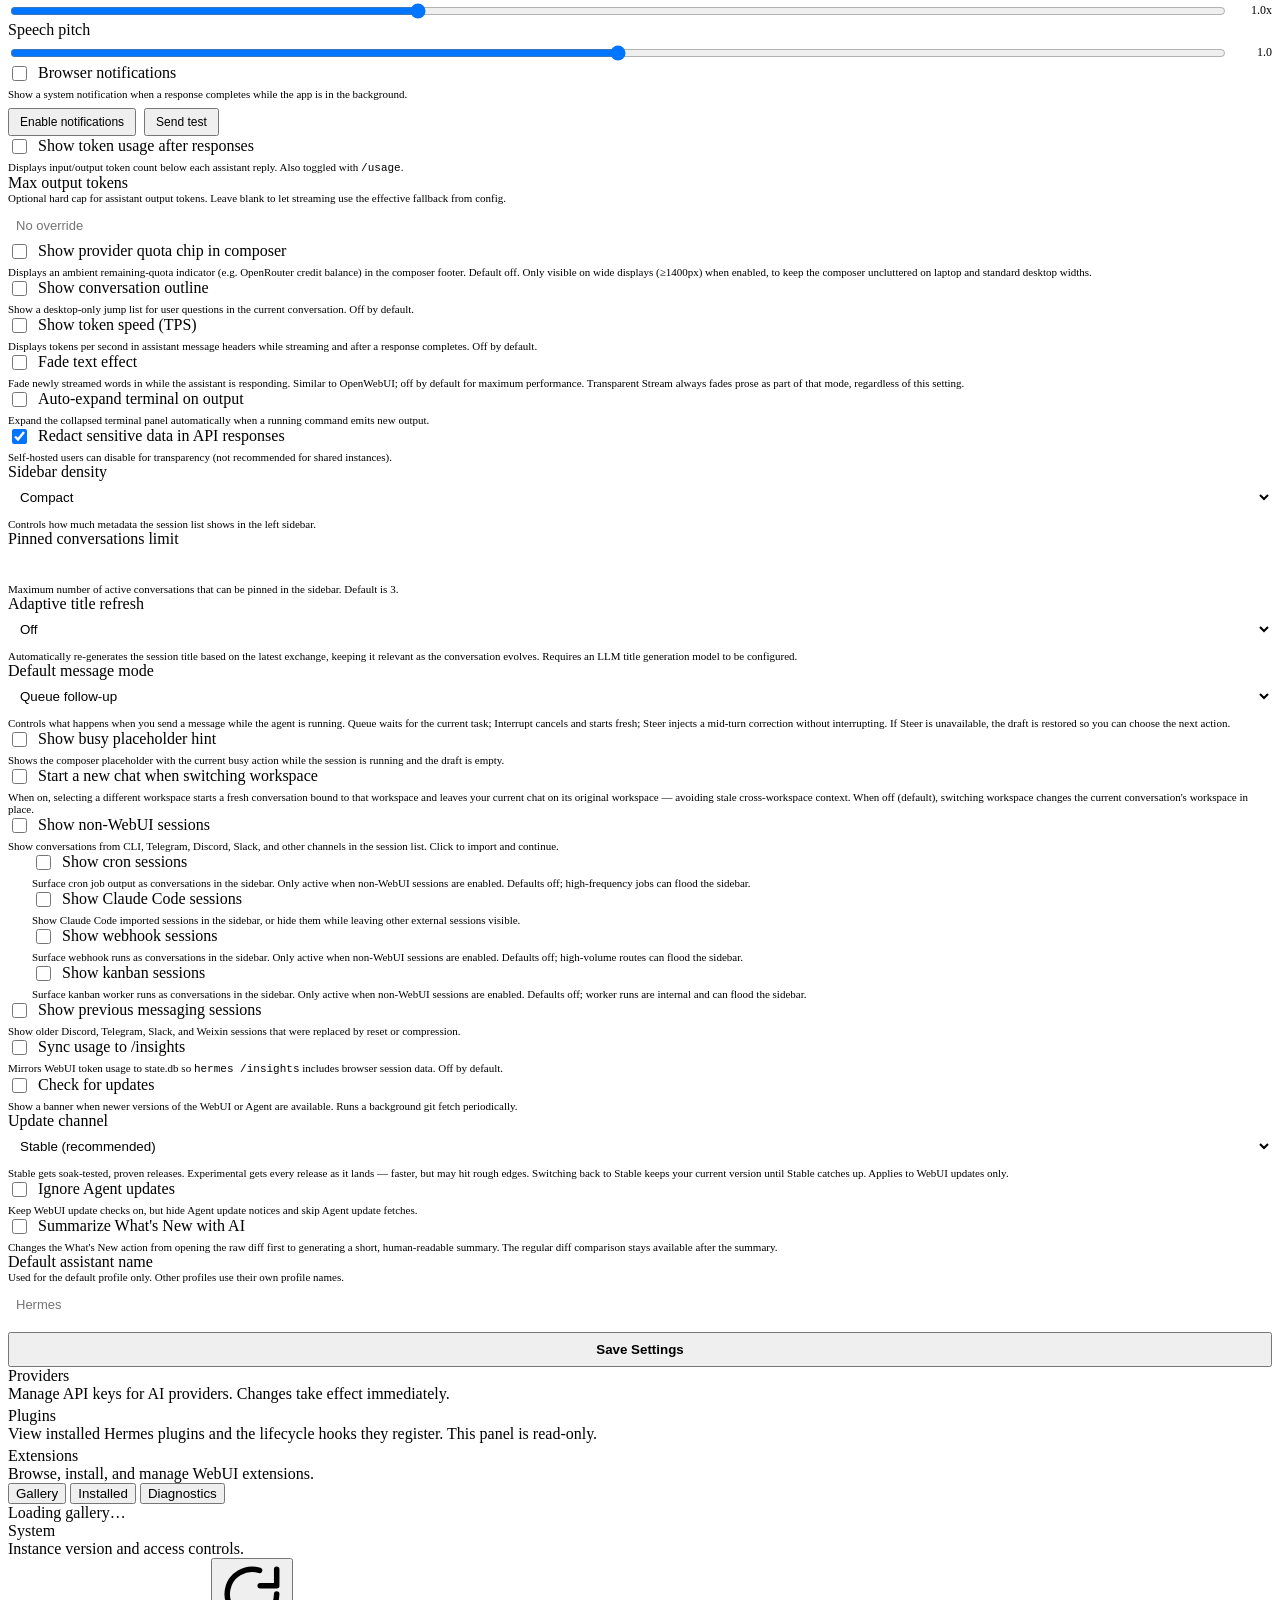
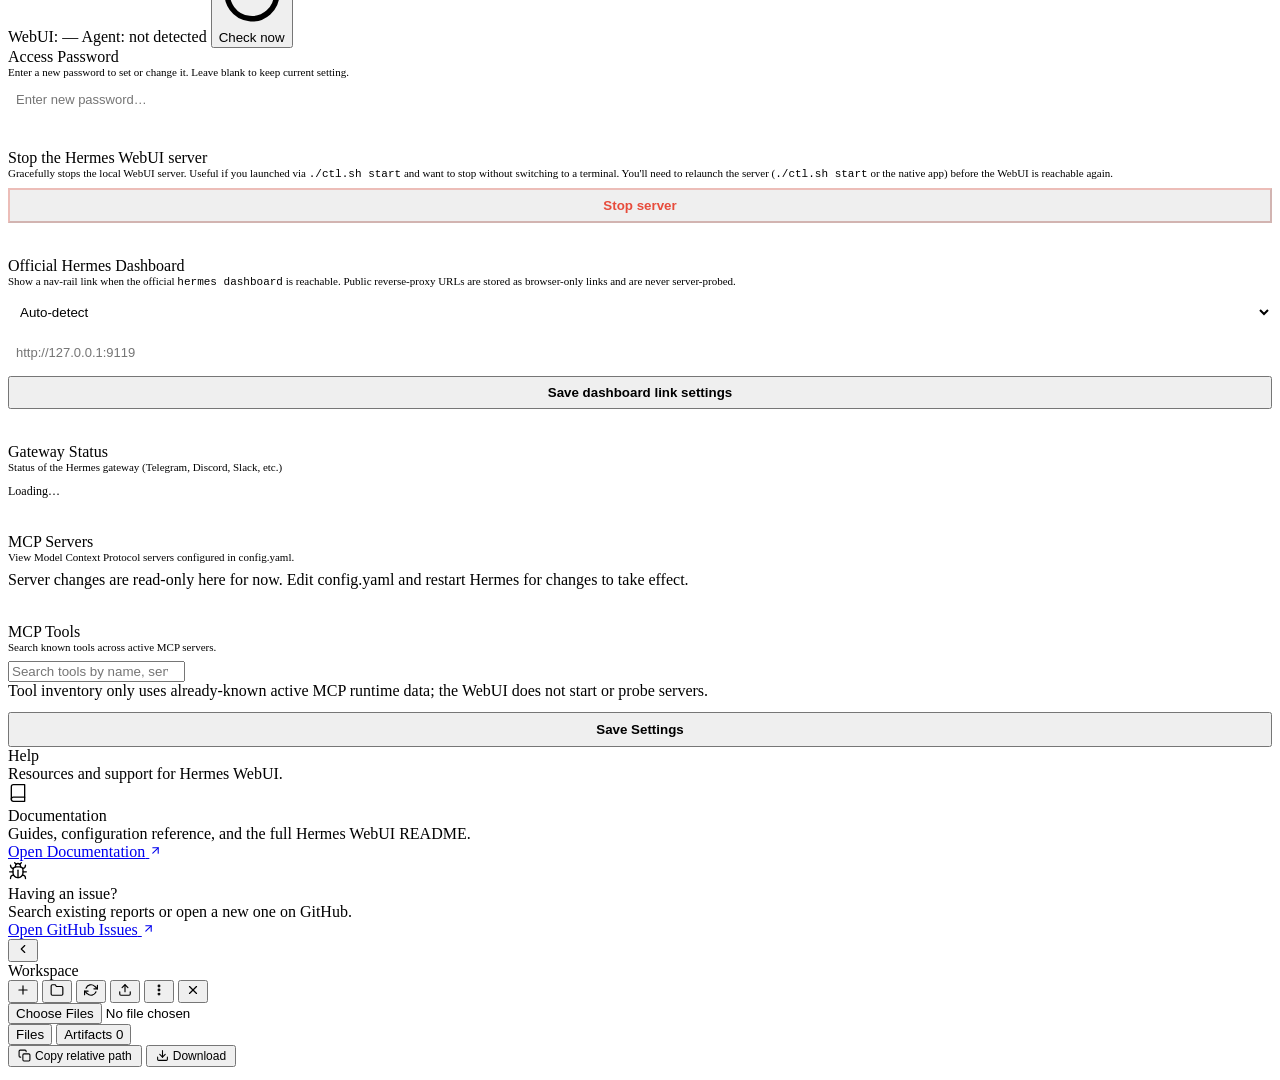
==== commit 4c13810e: "fix(chat-todos): move the tray into the flow and simplify its header Re-gate fixes for the in-chat t" ====
--- a/static/index.html
+++ b/static/index.html
@@ -443,11 +443,10 @@
               <button type="button" class="chat-todos-head" id="chatTodosHead" onclick="toggleChatTodos()" aria-expanded="false" aria-controls="chatTodosBody">
                 <span class="chat-todos-title">
                   <svg width="14" height="14" viewBox="0 0 24 24" fill="none" stroke="currentColor" stroke-width="2" stroke-linecap="round" stroke-linejoin="round" aria-hidden="true"><rect x="3" y="5" width="6" height="6" rx="1"/><path d="m3 17 2 2 4-4"/><path d="M13 6h8"/><path d="M13 12h8"/><path d="M13 18h8"/></svg>
-                  <span id="chatTodosSummary" data-i18n="tab_todos">Todos</span>
+                  <span id="chatTodosSummary"></span>
                 </span>
-                <span class="chat-todos-counter" id="chatTodosCounter"></span>
                 <span class="chat-todos-chevron" id="chatTodosChevron">
-                  <svg width="12" height="12" viewBox="0 0 24 24" fill="none" stroke="currentColor" stroke-width="2.5" stroke-linecap="round" stroke-linejoin="round"><polyline points="18 15 12 9 6 15"/></svg>
+                  <svg width="12" height="12" viewBox="0 0 24 24" fill="none" stroke="currentColor" stroke-width="2.5" stroke-linecap="round" stroke-linejoin="round"><polyline points="6 9 12 15 18 9"/></svg>
                 </span>
               </button>
               <div class="chat-todos-body" id="chatTodosBody"></div>
@@ -1040,7 +1039,7 @@
               </label>
               <div style="font-size:11px;color:var(--muted);margin-top:4px" data-i18n="settings_desc_workspace_panel_open">When enabled, the workspace / file browser panel opens automatically with each new session. You can still close it manually at any time.</div>
             </div>
-            <div class="settings-field">
+            <div class="settings-field" id="settingsWorkspaceTodosTabField">
               <label style="display:flex;align-items:center;gap:8px;cursor:pointer">
                 <input type="checkbox" id="settingsWorkspaceTodosTab" style="width:15px;height:15px;accent-color:var(--accent)">
                 <span data-i18n="settings_label_workspace_todos_tab">Show Todos tab in workspace panel</span>
@@ -1060,23 +1059,15 @@
                 <span data-i18n="settings_label_session_endless_scroll">Load older messages while scrolling up</span>
               </label>
               <div style="font-size:11px;color:var(--muted);margin-top:4px" data-i18n="settings_desc_session_endless_scroll">When enabled, older messages load automatically as you scroll upward. When disabled, use the older-messages button.</div>
-                          </div>
-                          <div class="settings-field">
-                            <label style="display:flex;align-items:center;gap:8px;cursor:pointer">
-                              <input type="checkbox" id="settingsChatTodosInChat" style="width:15px;height:15px;accent-color:var(--accent)">
-                              <span data-i18n="settings_label_chat_todos_in_chat">Show task list in chat</span>
-                            </label>
-                            <div style="font-size:11px;color:var(--muted);margin-top:4px" data-i18n="settings_desc_chat_todos_in_chat">Show a collapsible task list at the top of the chat area. When enabled, the sidebar Todos panel is hidden to avoid duplication.</div>
-                                        </div>
-                                        <div class="settings-field">
-                                          <label style="display:flex;align-items:center;gap:8px;cursor:pointer" data-i18n="settings_label_chat_todos_align">Task list alignment</label>
-                                          <div class="chat-todos-align-group" role="radiogroup" aria-label="Task list alignment" data-i18n-aria-label="settings_label_chat_todos_align">
-                                            <label style="display:flex;align-items:center;gap:6px;cursor:pointer;font-size:13px"><input type="radio" name="chatTodosAlign" value="left" onchange="_pickChatTodosAlign('left')" style="accent-color:var(--accent)"><span data-i18n="settings_option_chat_todos_align_left">Left</span></label>
-                                            <label style="display:flex;align-items:center;gap:6px;cursor:pointer;font-size:13px"><input type="radio" name="chatTodosAlign" value="center" onchange="_pickChatTodosAlign('center')" style="accent-color:var(--accent)"><span data-i18n="settings_option_chat_todos_align_center">Center</span></label>
-                                            <label style="display:flex;align-items:center;gap:6px;cursor:pointer;font-size:13px"><input type="radio" name="chatTodosAlign" value="right" onchange="_pickChatTodosAlign('right')" style="accent-color:var(--accent)"><span data-i18n="settings_option_chat_todos_align_right">Right</span></label>
-                                          </div>
-                                        </div>
-                                        <div class="settings-field" style="margin-top:8px">
+            </div>
+            <div class="settings-field">
+              <label style="display:flex;align-items:center;gap:8px;cursor:pointer">
+                <input type="checkbox" id="settingsChatTodosInChat" style="width:15px;height:15px;accent-color:var(--accent)">
+                <span data-i18n="settings_label_chat_todos_in_chat">Show task list in chat</span>
+              </label>
+              <div style="font-size:11px;color:var(--muted);margin-top:4px" data-i18n="settings_desc_chat_todos_in_chat">Show a collapsible task list at the top of the chat area. When enabled, the sidebar Todos panel is hidden to avoid duplication.</div>
+            </div>
+            <div class="settings-field" style="margin-top:8px">
               <label id="settingsChatActivityDisplayModeLabel" for="settingsChatActivityDisplayMode" data-i18n="settings_label_chat_activity_display_mode">Activity display</label>
               <div class="chat-activity-mode-toggle" role="group" aria-labelledby="settingsChatActivityDisplayModeLabel">
                 <button type="button" class="chat-activity-mode-btn active" data-chat-activity-mode="compact_worklog" onclick="_pickChatActivityDisplayMode('compact_worklog')">
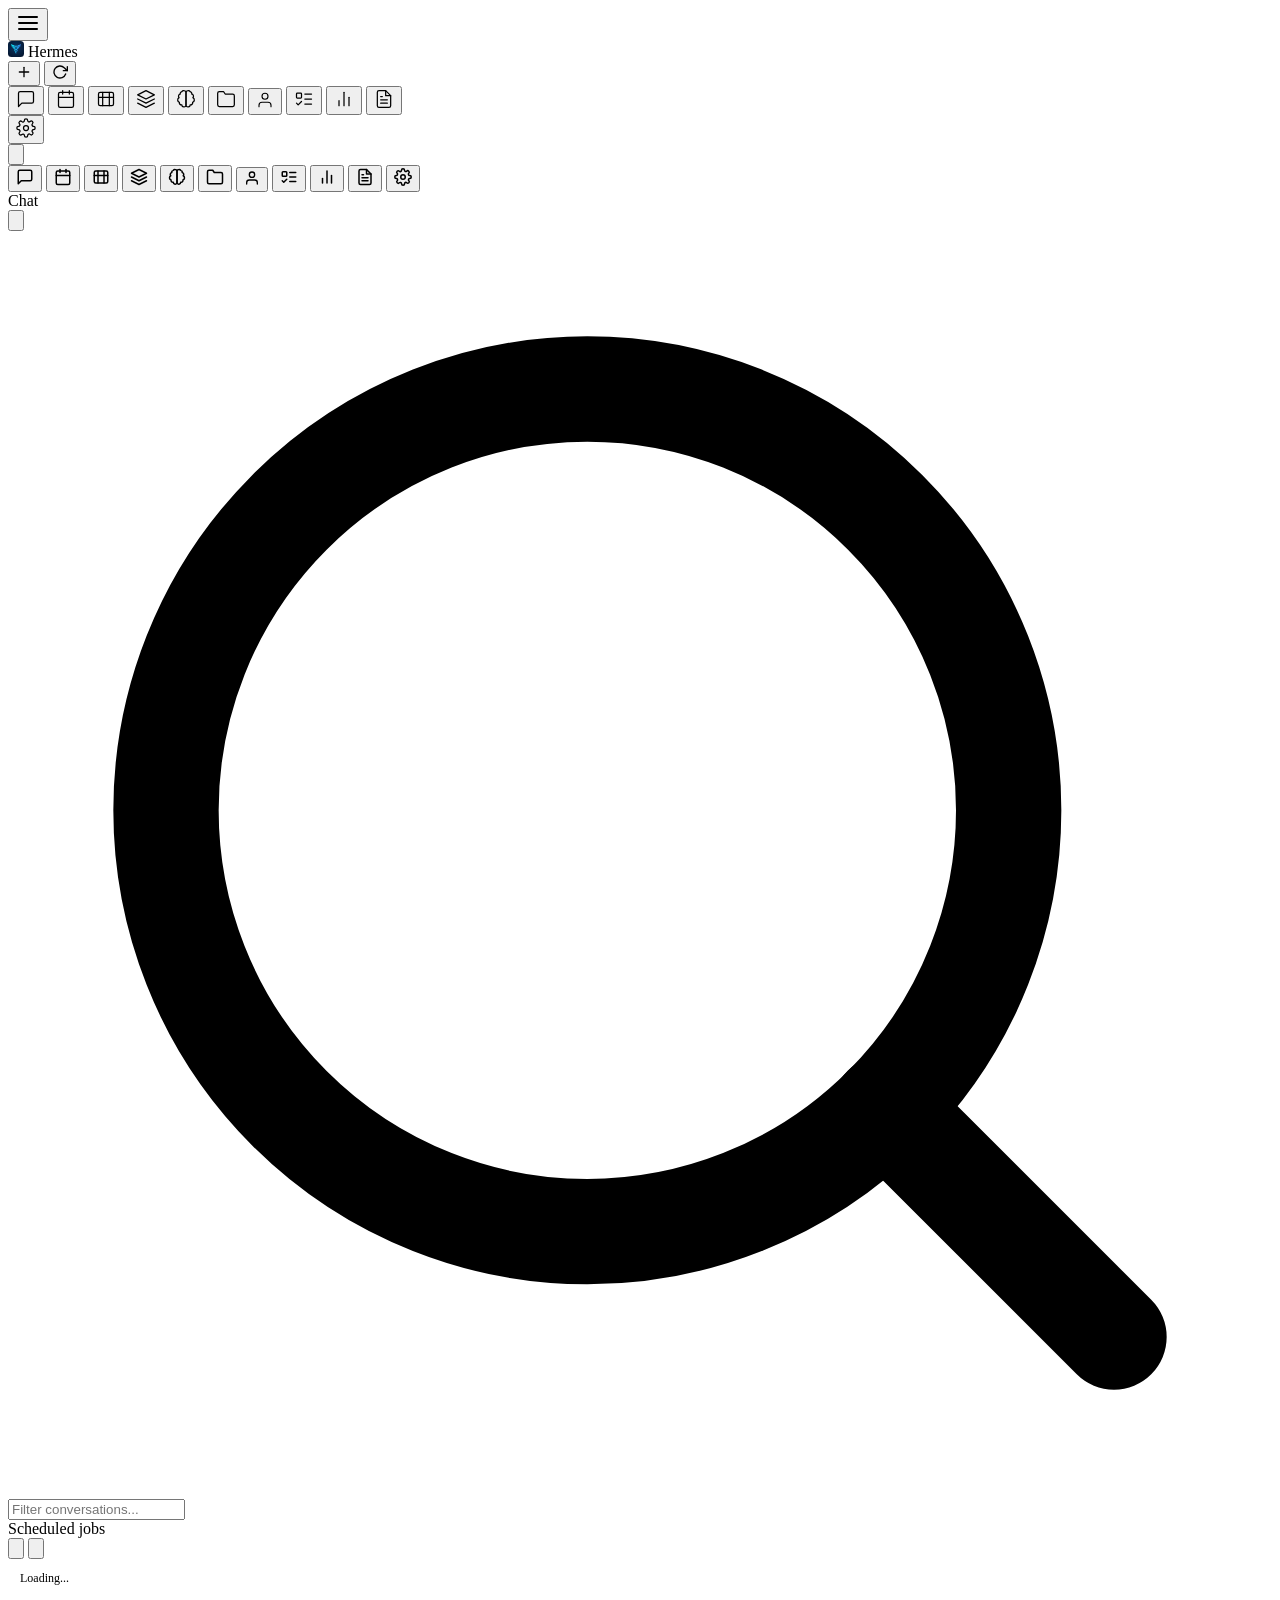
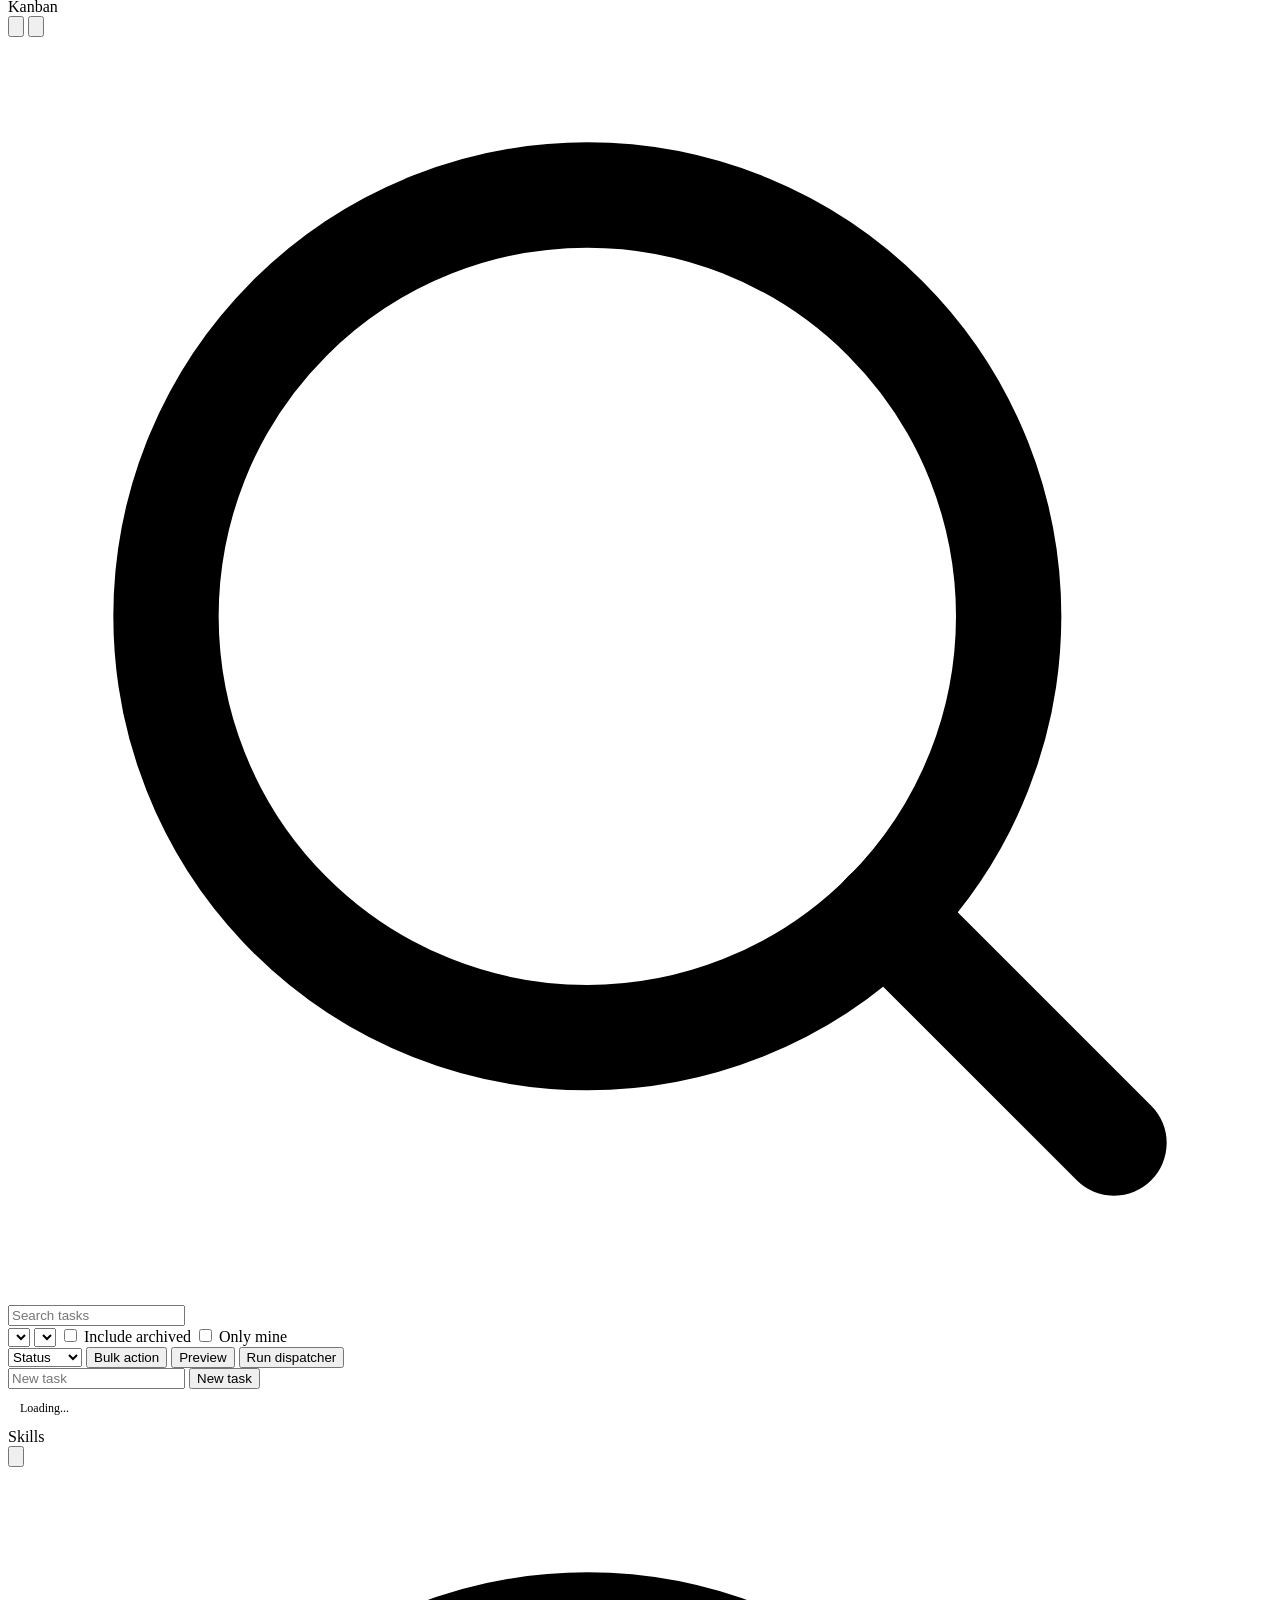
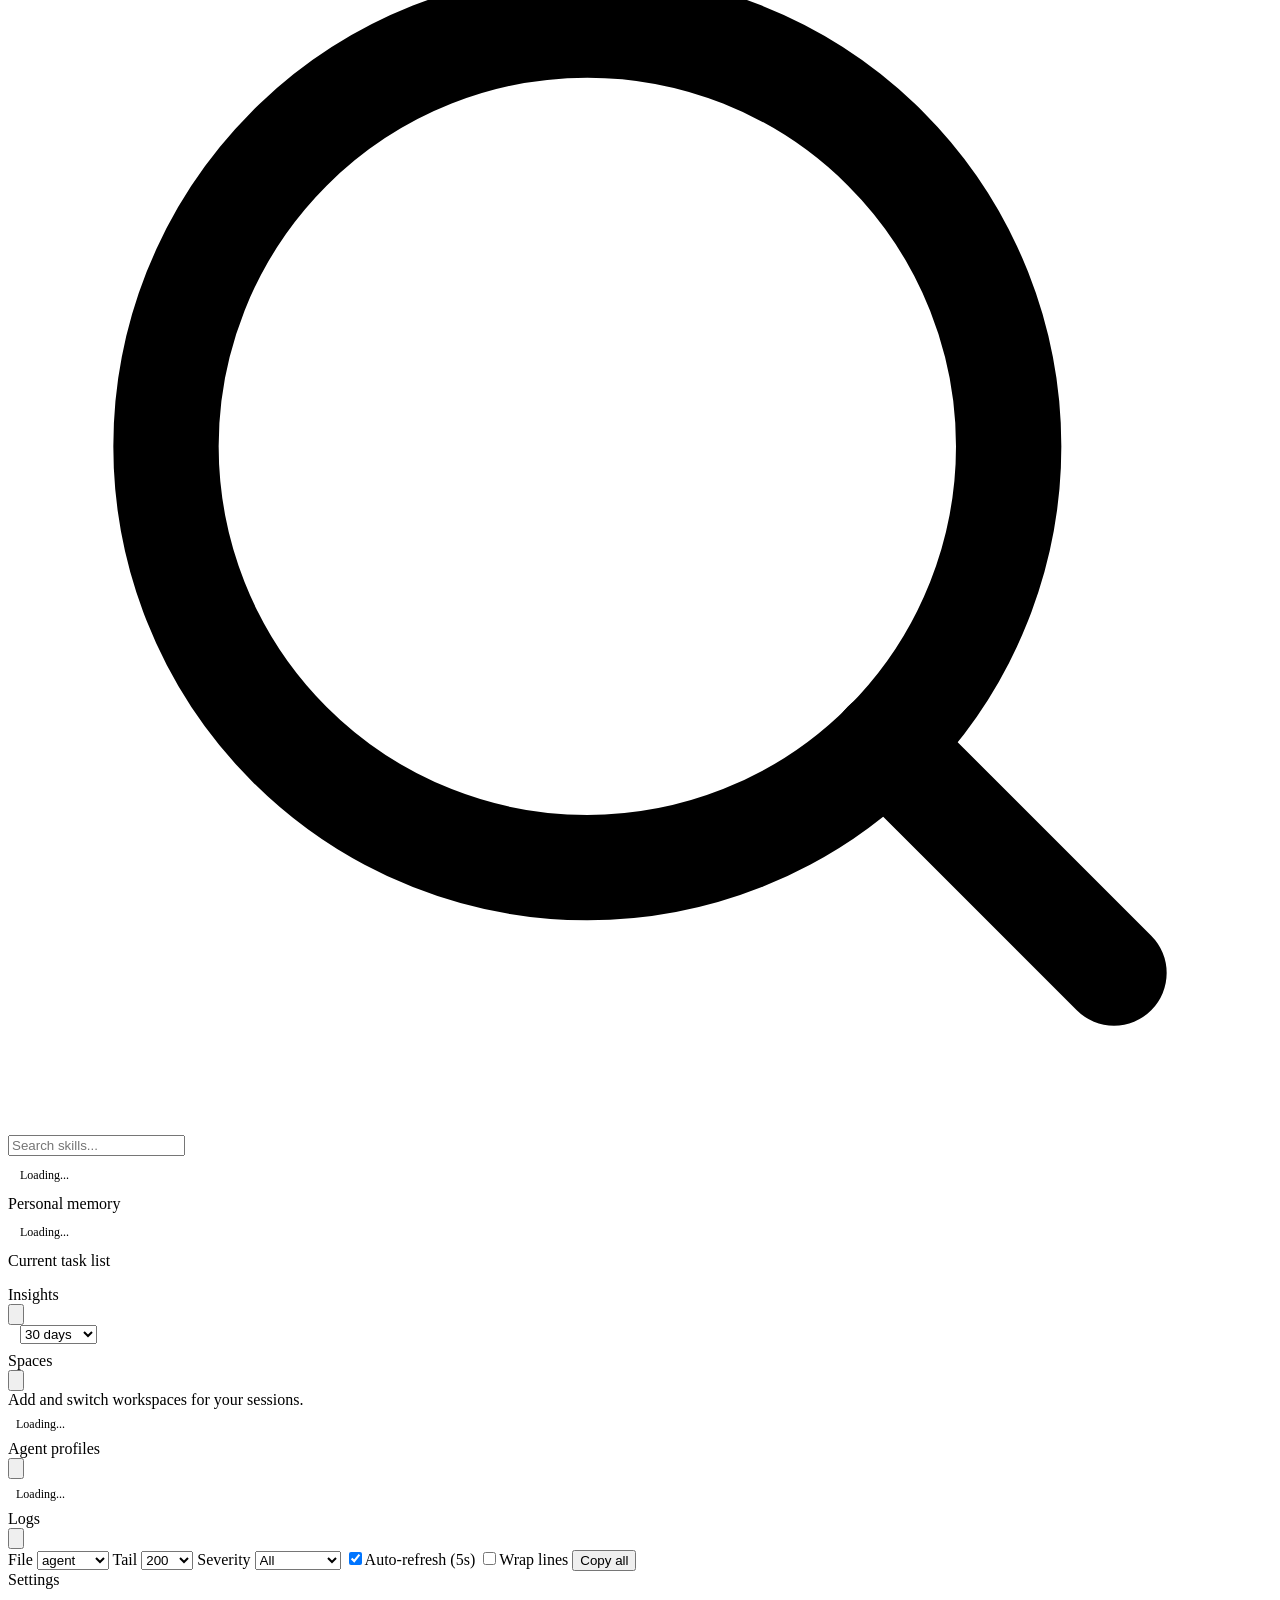
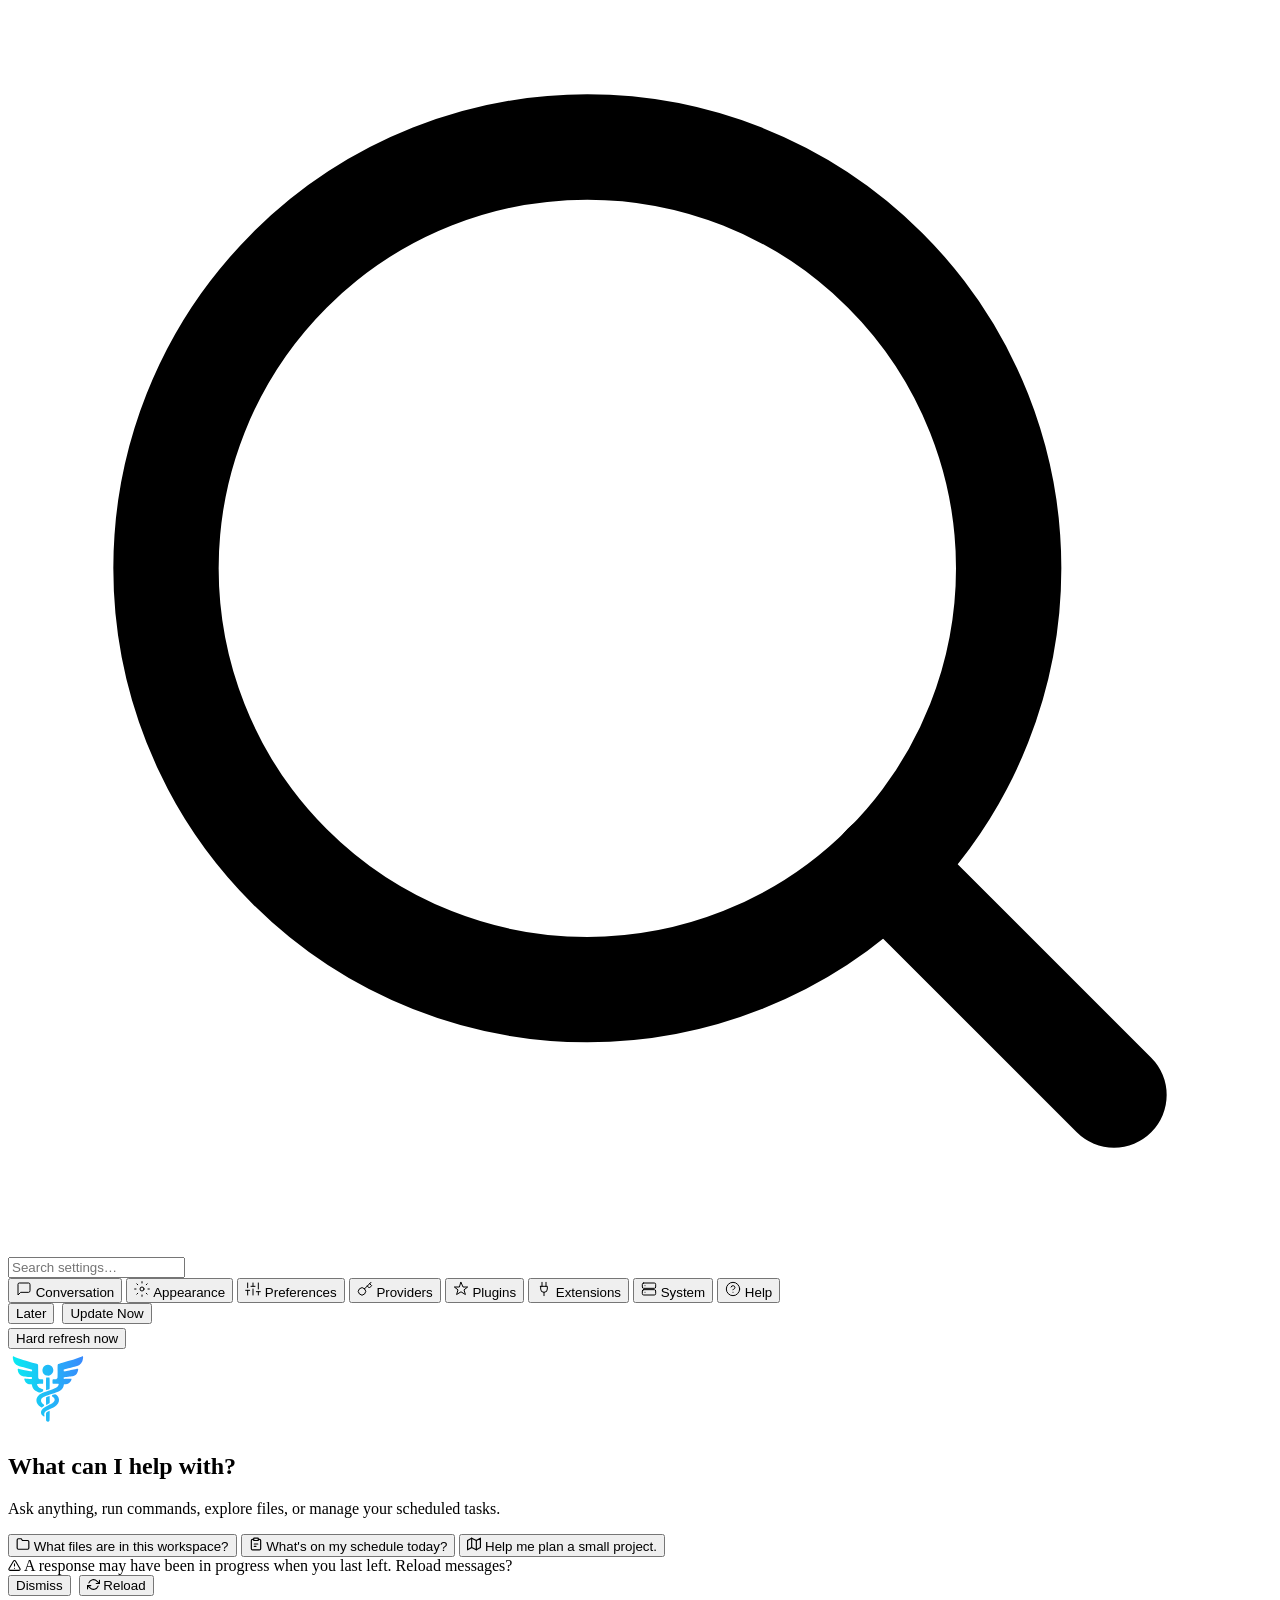
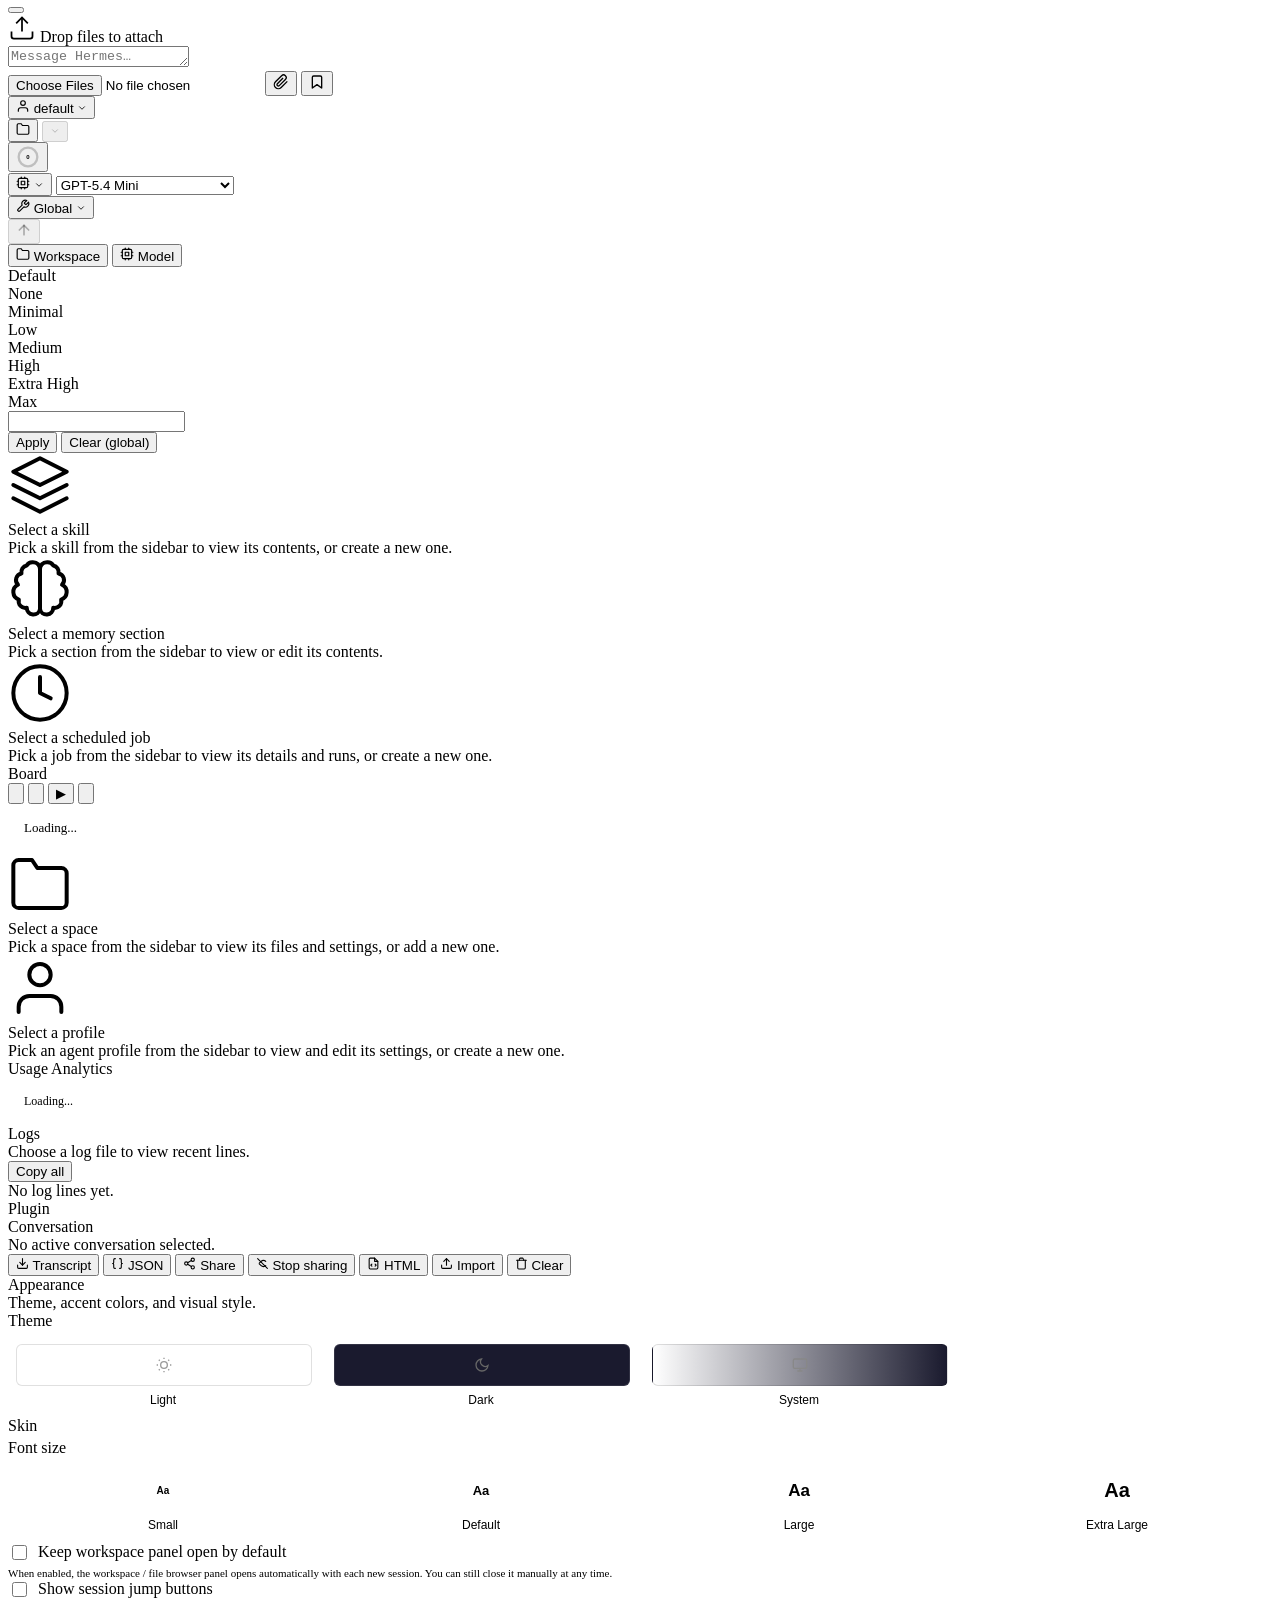
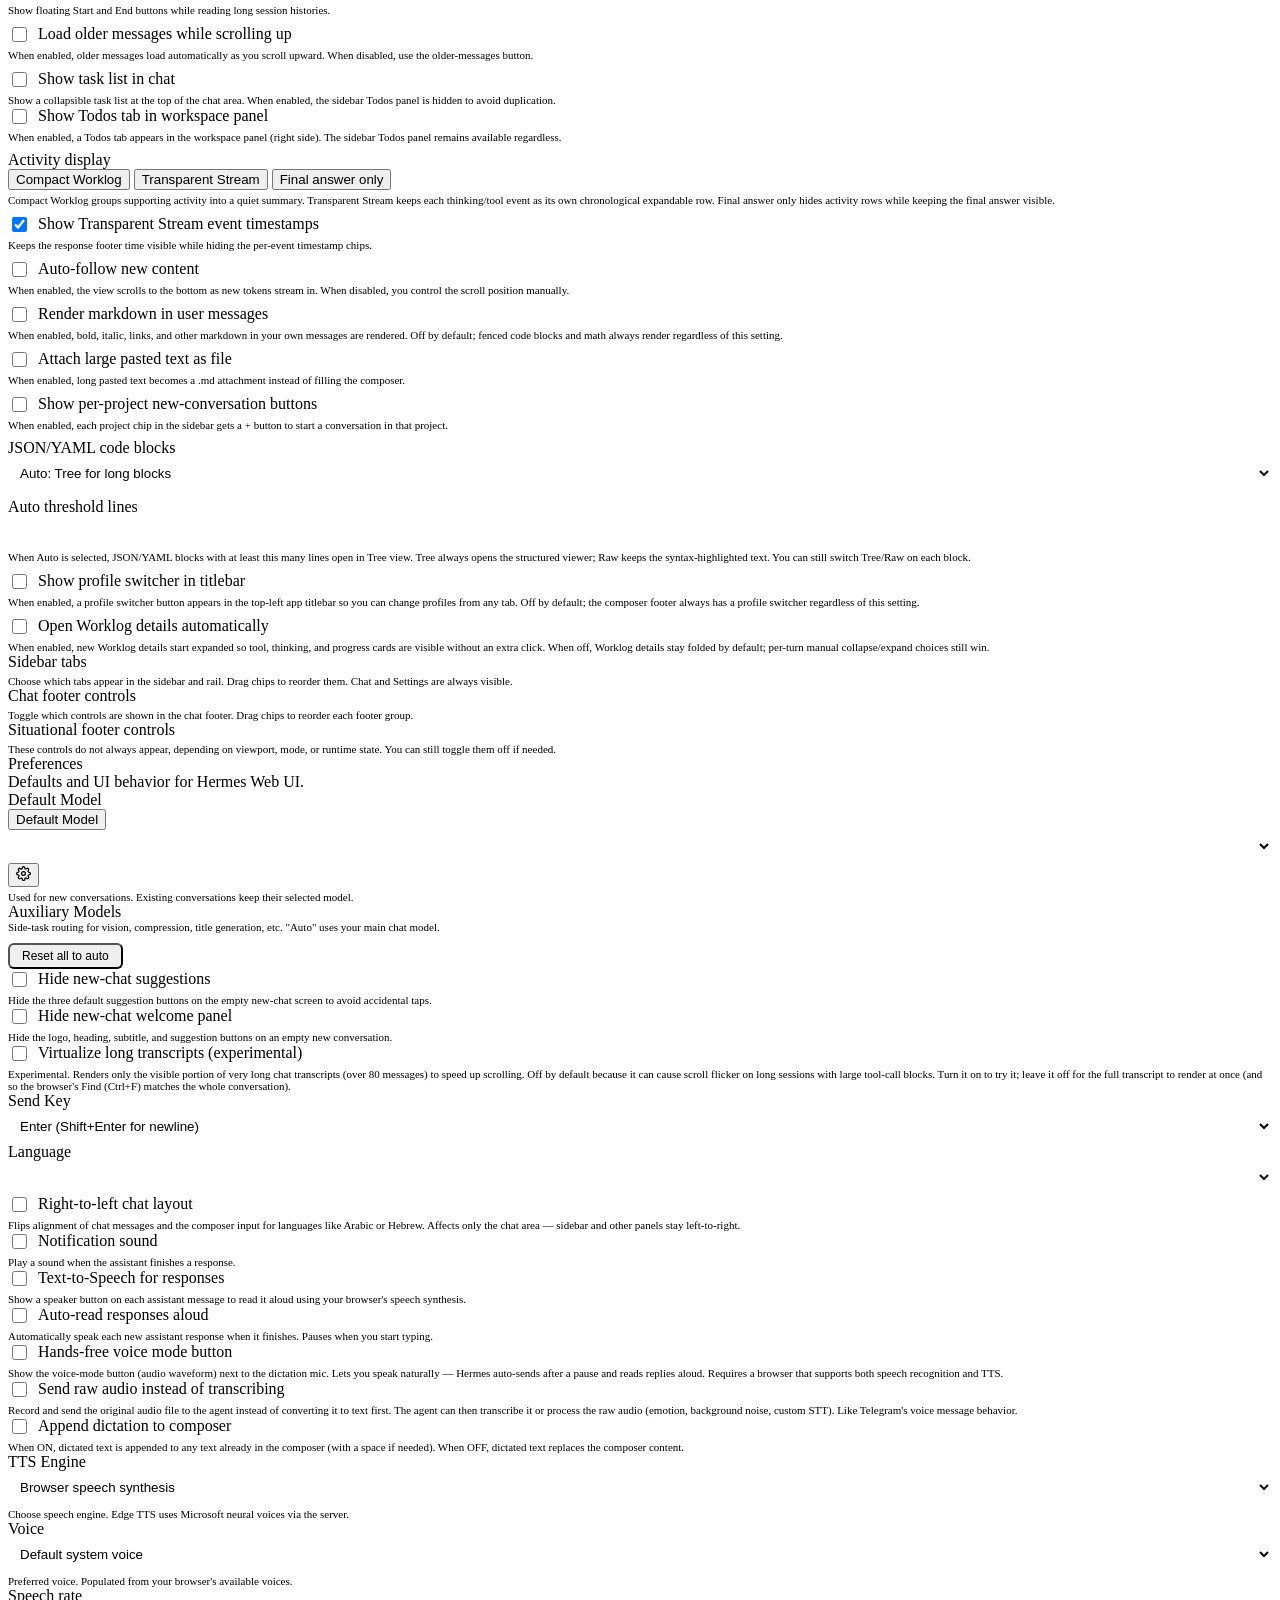
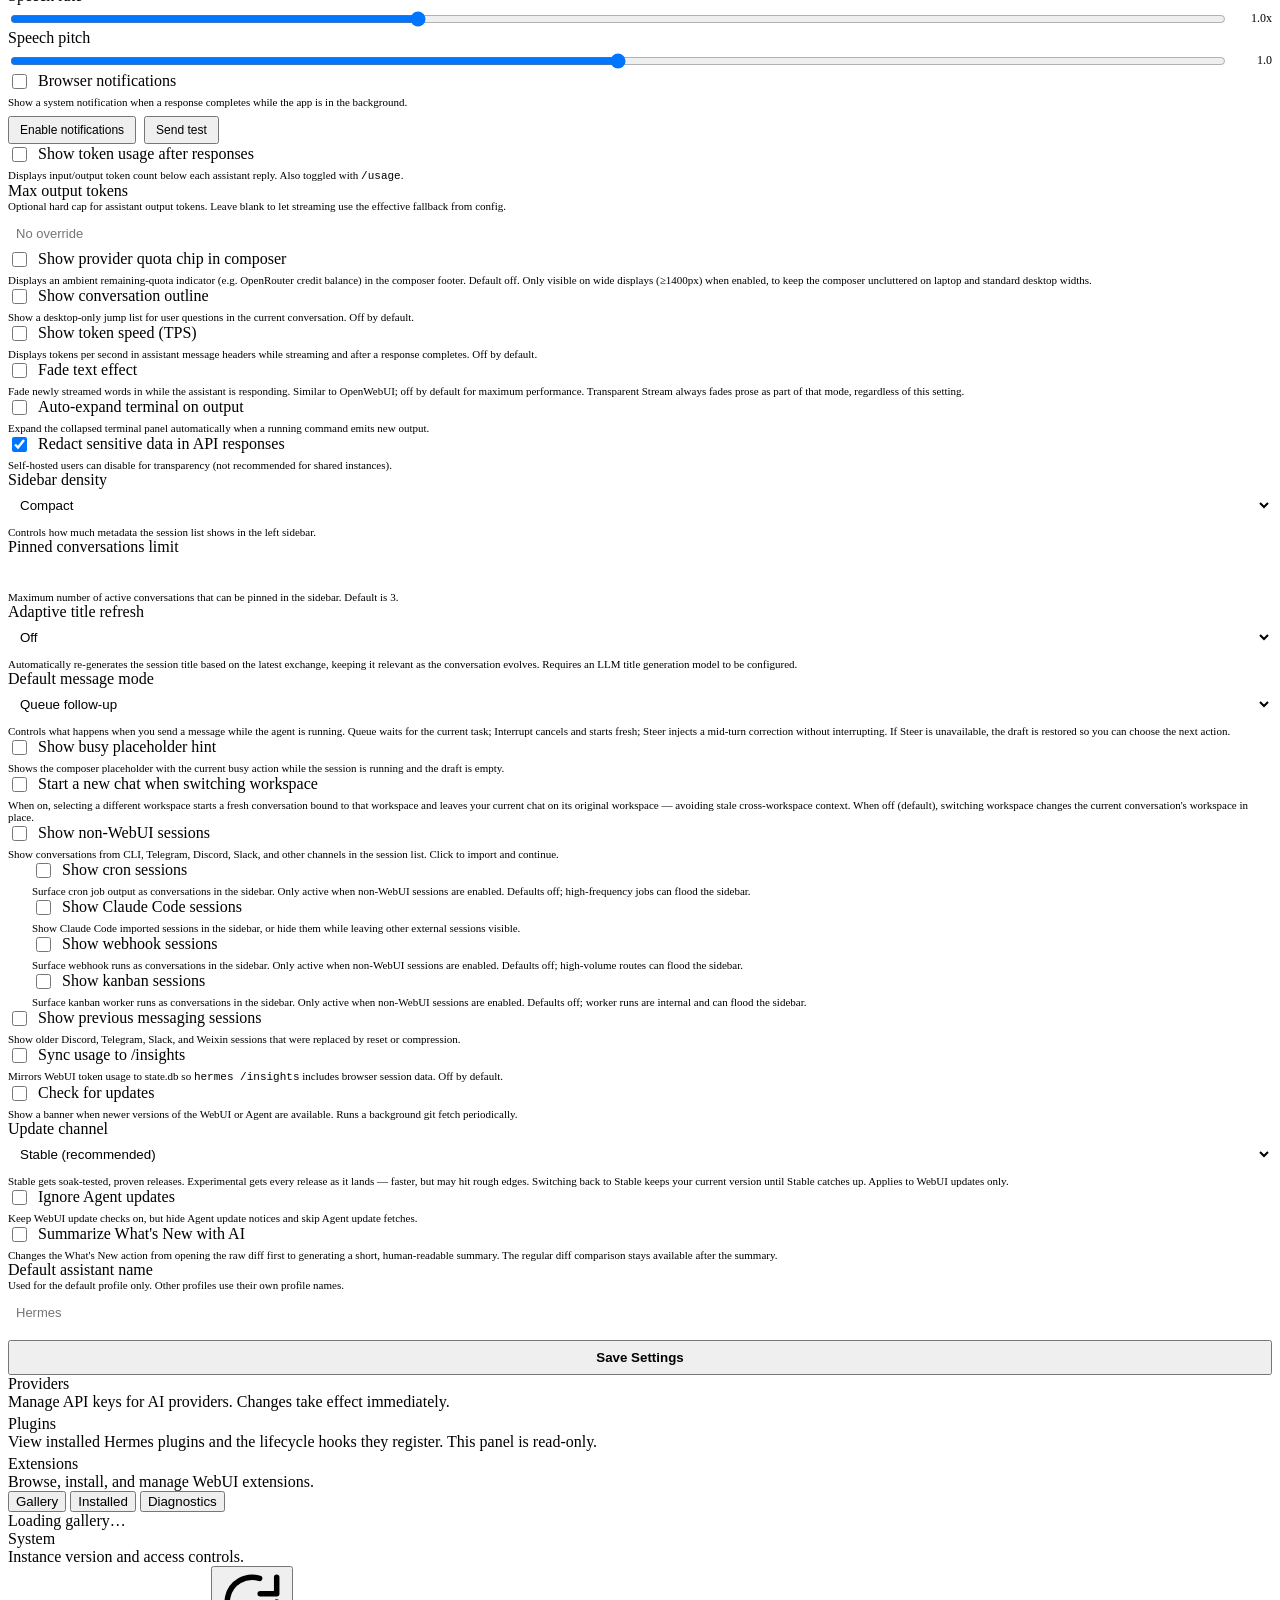
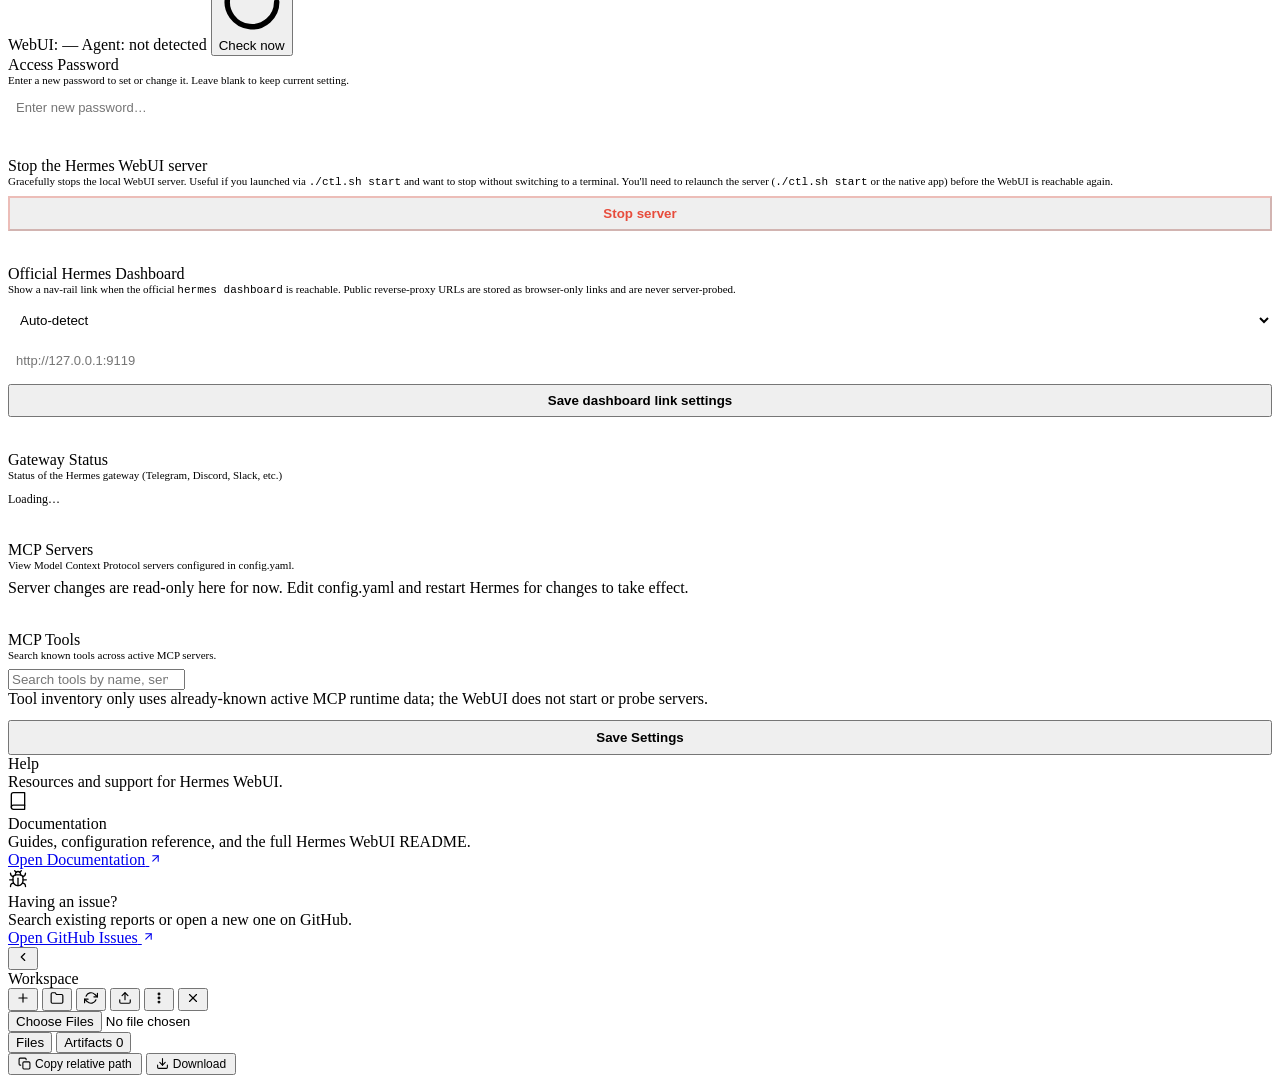
==== commit b096739b: "fix(chat-todos): one shared row renderer, reading-column rows, overflow cue, tray-owned setting Re-g" ====
--- a/static/index.html
+++ b/static/index.html
@@ -449,7 +449,10 @@
                   <svg width="12" height="12" viewBox="0 0 24 24" fill="none" stroke="currentColor" stroke-width="2.5" stroke-linecap="round" stroke-linejoin="round"><polyline points="6 9 12 15 18 9"/></svg>
                 </span>
               </button>
-              <div class="chat-todos-body" id="chatTodosBody"></div>
+              <div class="chat-todos-body-wrap" id="chatTodosBodyWrap">
+                <div class="chat-todos-body" id="chatTodosBody"></div>
+                <div class="chat-todos-scroll-cue" aria-hidden="true"></div>
+              </div>
             </div>
             <div class="messages" id="messages">
       <div class="empty-state" id="emptyState">
@@ -1039,33 +1042,39 @@
               </label>
               <div style="font-size:11px;color:var(--muted);margin-top:4px" data-i18n="settings_desc_workspace_panel_open">When enabled, the workspace / file browser panel opens automatically with each new session. You can still close it manually at any time.</div>
             </div>
+            <div class="settings-field">
+              <label style="display:flex;align-items:center;gap:8px;cursor:pointer">
+                <input type="checkbox" id="settingsSessionJumpButtons" style="width:15px;height:15px;accent-color:var(--accent)">
+                <span data-i18n="settings_label_session_jump_buttons">Show session jump buttons</span>
+              </label>
+              <div style="font-size:11px;color:var(--muted);margin-top:4px" data-i18n="settings_desc_session_jump_buttons">Show floating Start and End buttons while reading long session histories.</div>
+            </div>
+            <div class="settings-field" style="margin-top:8px">
+              <label style="display:flex;align-items:center;gap:8px;cursor:pointer">
+                <input type="checkbox" id="settingsSessionEndlessScroll" style="width:15px;height:15px;accent-color:var(--accent)">
+                <span data-i18n="settings_label_session_endless_scroll">Load older messages while scrolling up</span>
+              </label>
+              <div style="font-size:11px;color:var(--muted);margin-top:4px" data-i18n="settings_desc_session_endless_scroll">When enabled, older messages load automatically as you scroll upward. When disabled, use the older-messages button.</div>
+            </div>
+            <div class="settings-field" style="margin-top:8px">
+              <label style="display:flex;align-items:center;gap:8px;cursor:pointer">
+                <input type="checkbox" id="settingsChatTodosInChat" style="width:15px;height:15px;accent-color:var(--accent)">
+                <span data-i18n="settings_label_chat_todos_in_chat">Show task list in chat</span>
+              </label>
+              <div style="font-size:11px;color:var(--muted);margin-top:4px" data-i18n="settings_desc_chat_todos_in_chat">Show a collapsible task list at the top of the chat area. When enabled, the sidebar Todos panel is hidden to avoid duplication.</div>
+            </div>
+            <!-- The in-chat tray owns the task list while it is on, so this field
+                 stays in place next to the setting above but is DISABLED with an
+                 explanation instead of disappearing — a hidden field made the two
+                 settings silently contradict each other (reviewer re-gate
+                 2026-10-08T03:10:50Z). -->
             <div class="settings-field" id="settingsWorkspaceTodosTabField">
               <label style="display:flex;align-items:center;gap:8px;cursor:pointer">
                 <input type="checkbox" id="settingsWorkspaceTodosTab" style="width:15px;height:15px;accent-color:var(--accent)">
                 <span data-i18n="settings_label_workspace_todos_tab">Show Todos tab in workspace panel</span>
               </label>
               <div style="font-size:11px;color:var(--muted);margin-top:4px" data-i18n="settings_desc_workspace_todos_tab">When enabled, a Todos tab appears in the workspace panel (right side). The sidebar Todos panel remains available regardless.</div>
-            </div>
-            <div class="settings-field">
-              <label style="display:flex;align-items:center;gap:8px;cursor:pointer">
-                <input type="checkbox" id="settingsSessionJumpButtons" style="width:15px;height:15px;accent-color:var(--accent)">
-                <span data-i18n="settings_label_session_jump_buttons">Show session jump buttons</span>
-              </label>
-              <div style="font-size:11px;color:var(--muted);margin-top:4px" data-i18n="settings_desc_session_jump_buttons">Show floating Start and End buttons while reading long session histories.</div>
-            </div>
-            <div class="settings-field" style="margin-top:8px">
-              <label style="display:flex;align-items:center;gap:8px;cursor:pointer">
-                <input type="checkbox" id="settingsSessionEndlessScroll" style="width:15px;height:15px;accent-color:var(--accent)">
-                <span data-i18n="settings_label_session_endless_scroll">Load older messages while scrolling up</span>
-              </label>
-              <div style="font-size:11px;color:var(--muted);margin-top:4px" data-i18n="settings_desc_session_endless_scroll">When enabled, older messages load automatically as you scroll upward. When disabled, use the older-messages button.</div>
-            </div>
-            <div class="settings-field">
-              <label style="display:flex;align-items:center;gap:8px;cursor:pointer">
-                <input type="checkbox" id="settingsChatTodosInChat" style="width:15px;height:15px;accent-color:var(--accent)">
-                <span data-i18n="settings_label_chat_todos_in_chat">Show task list in chat</span>
-              </label>
-              <div style="font-size:11px;color:var(--muted);margin-top:4px" data-i18n="settings_desc_chat_todos_in_chat">Show a collapsible task list at the top of the chat area. When enabled, the sidebar Todos panel is hidden to avoid duplication.</div>
+              <div id="settingsWorkspaceTodosTabNote" hidden style="font-size:11px;color:var(--muted);margin-top:4px;font-style:italic" data-i18n="settings_note_workspace_todos_tab_disabled">Disabled while the task list in chat is on.</div>
             </div>
             <div class="settings-field" style="margin-top:8px">
               <label id="settingsChatActivityDisplayModeLabel" for="settingsChatActivityDisplayMode" data-i18n="settings_label_chat_activity_display_mode">Activity display</label>
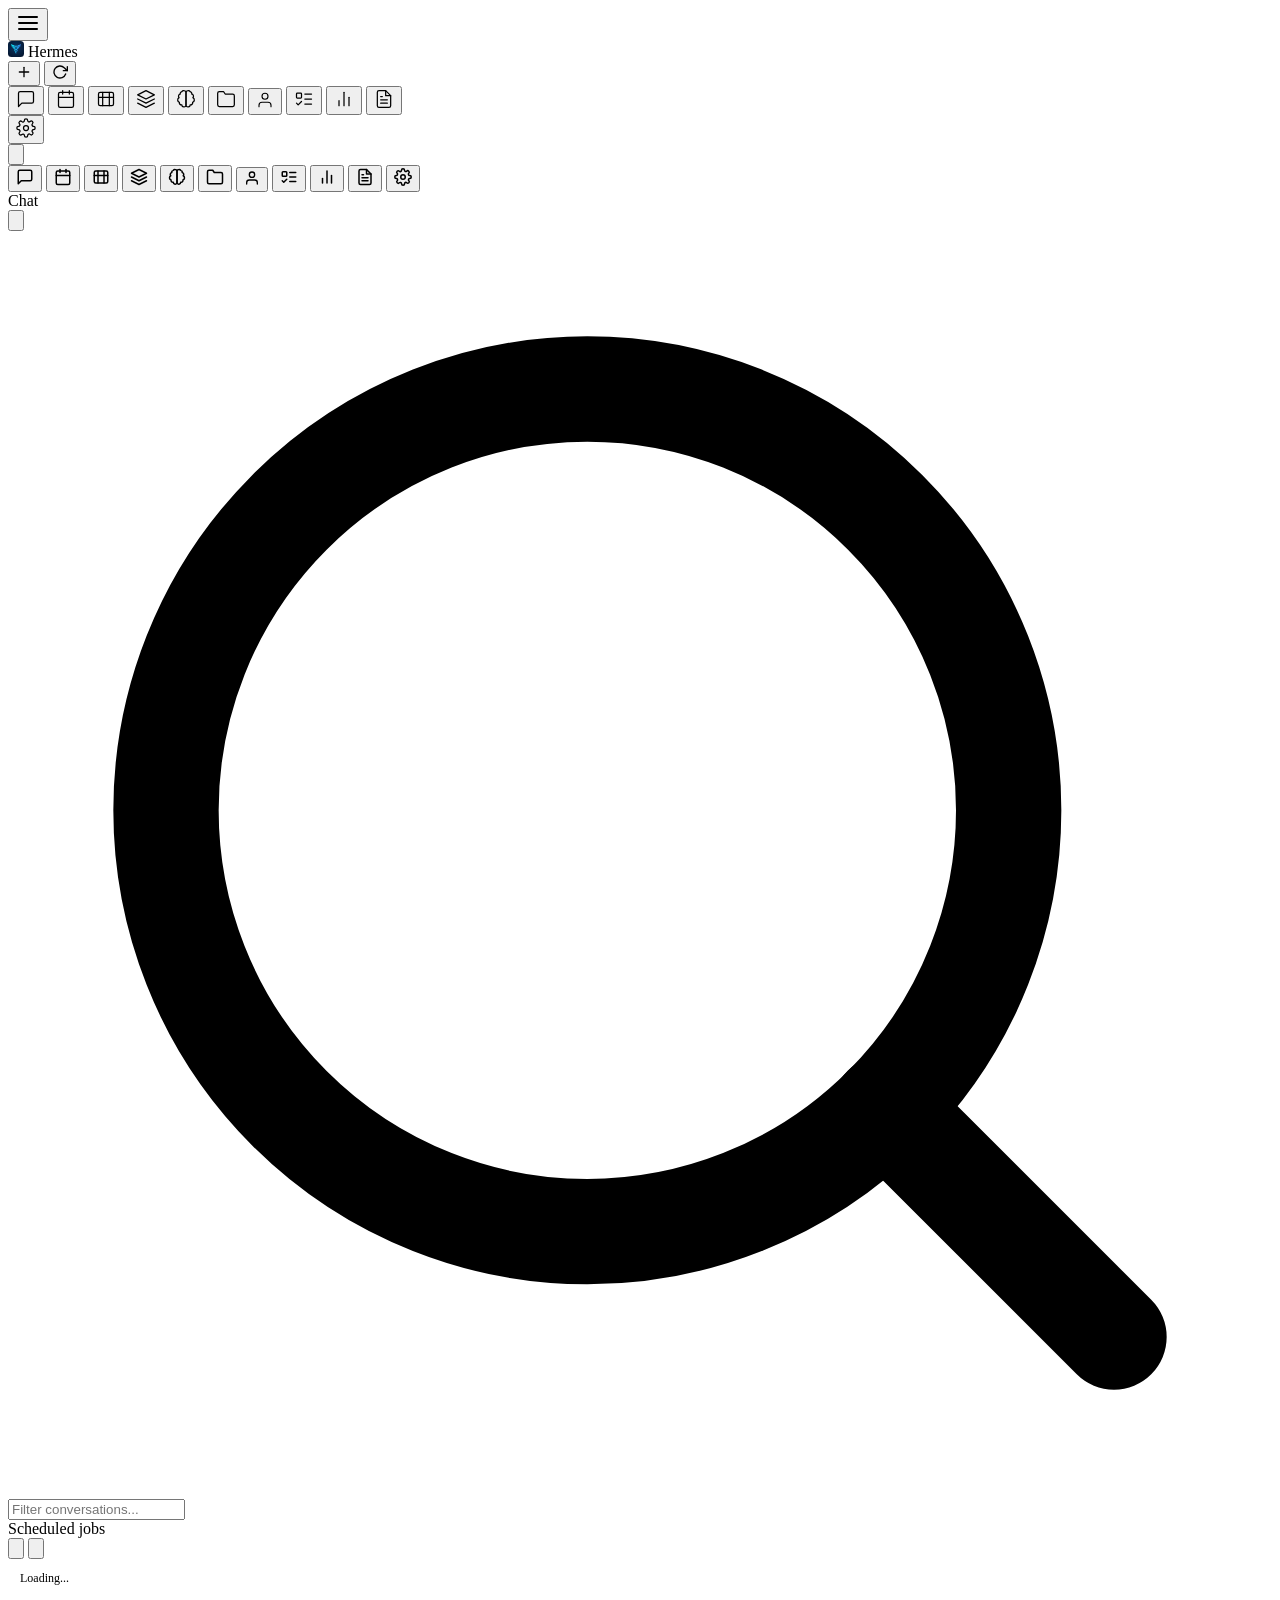
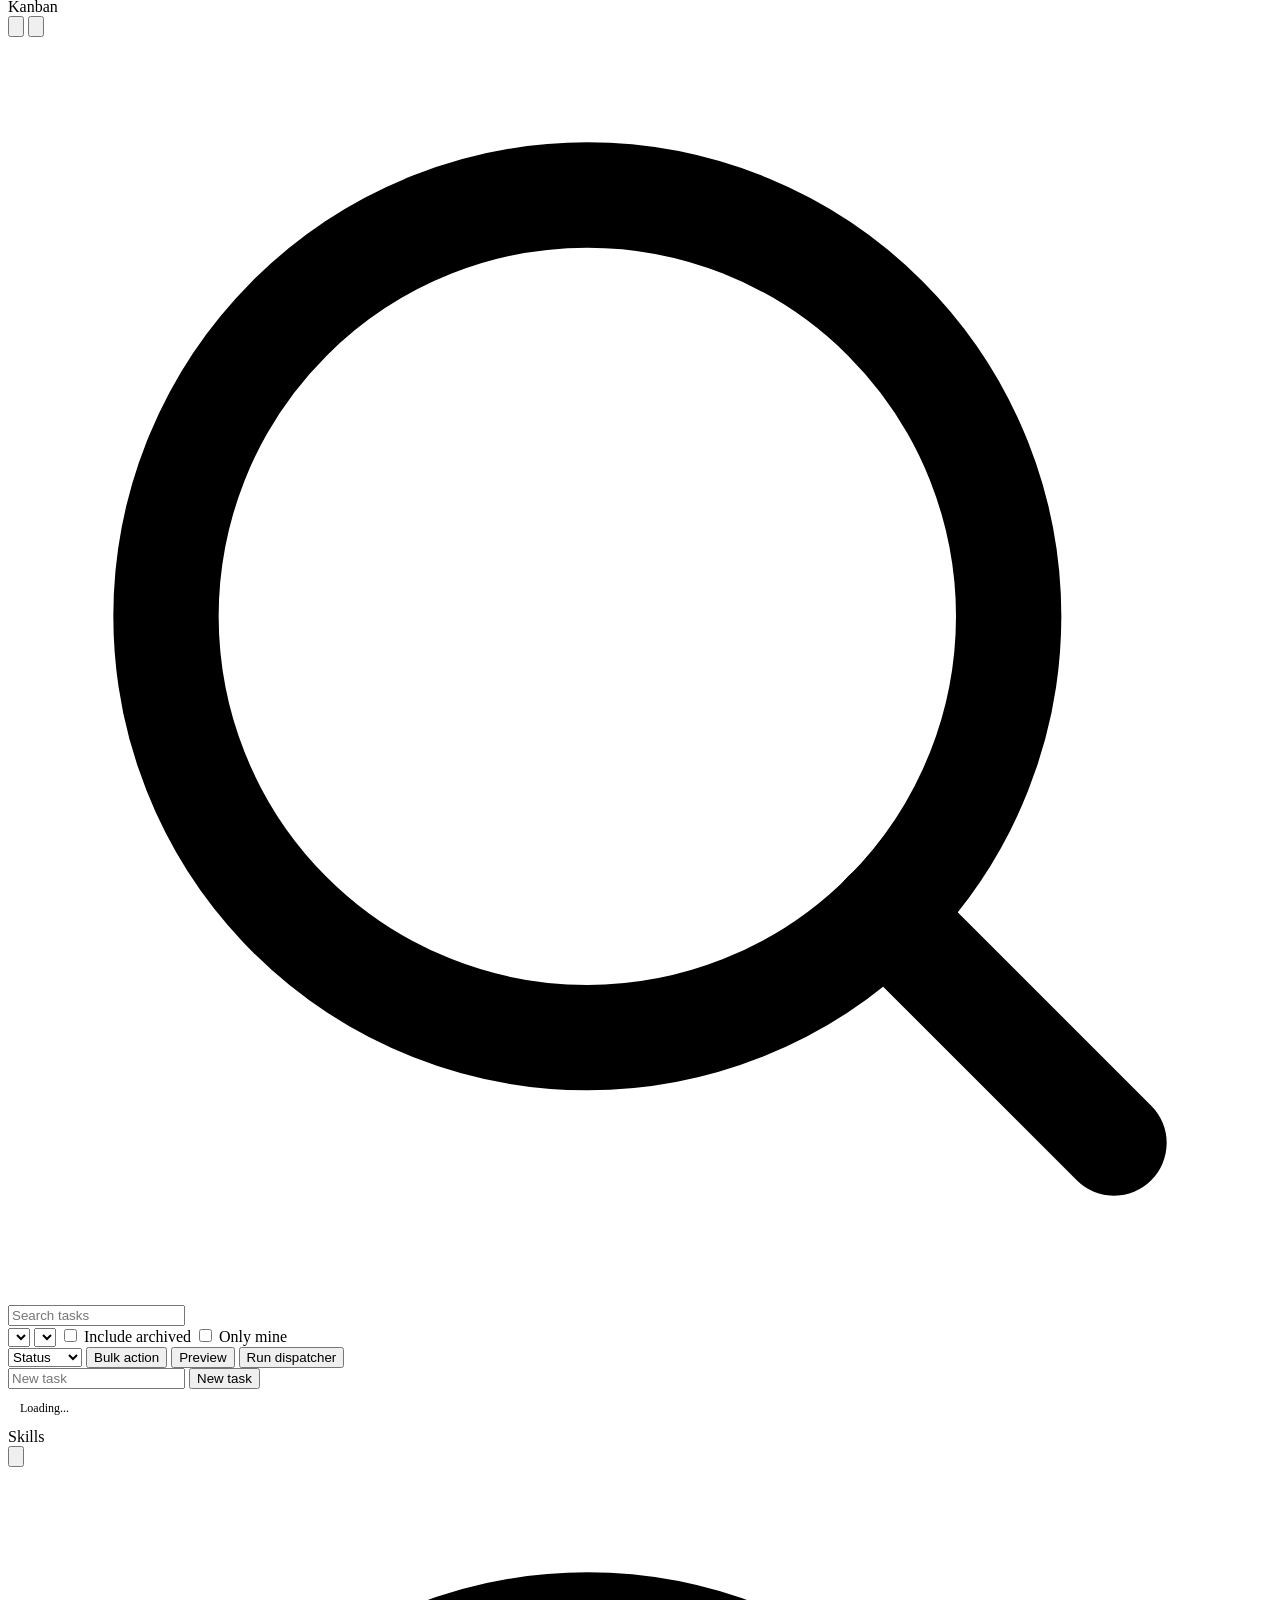
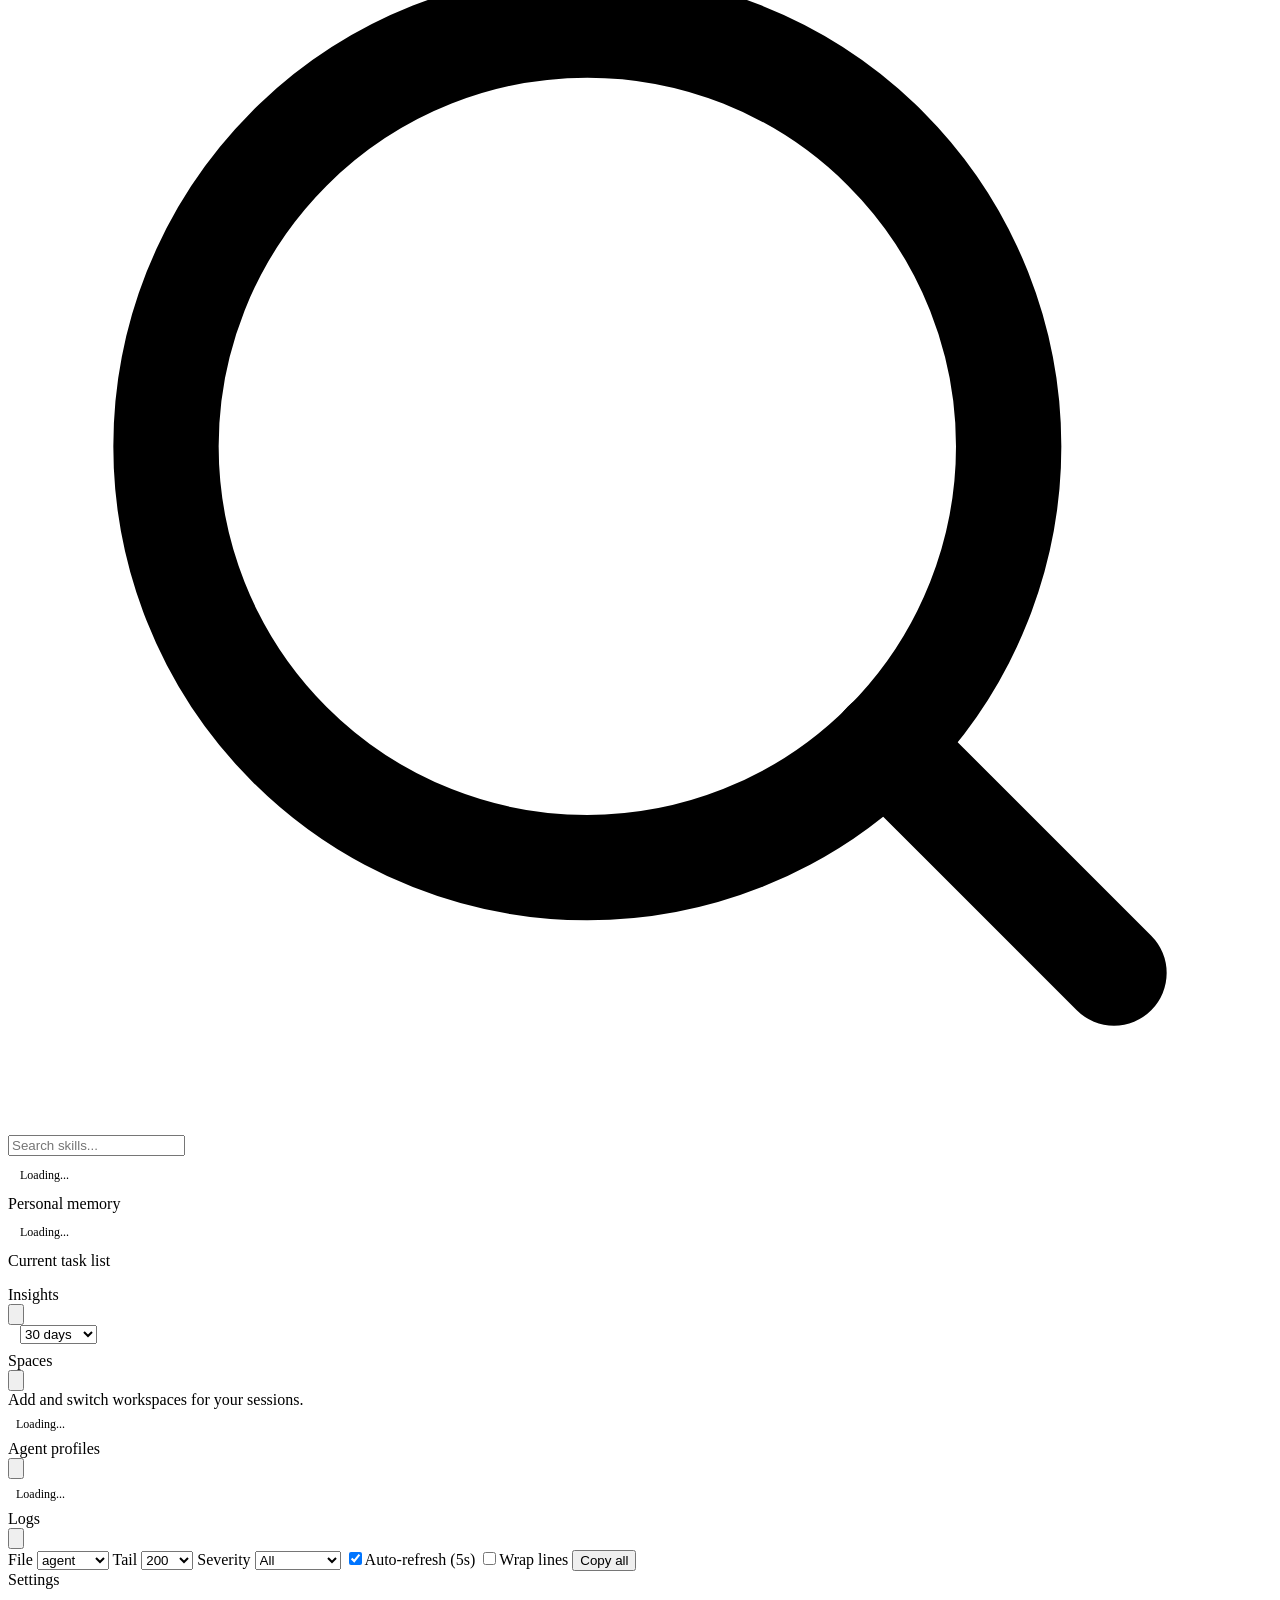
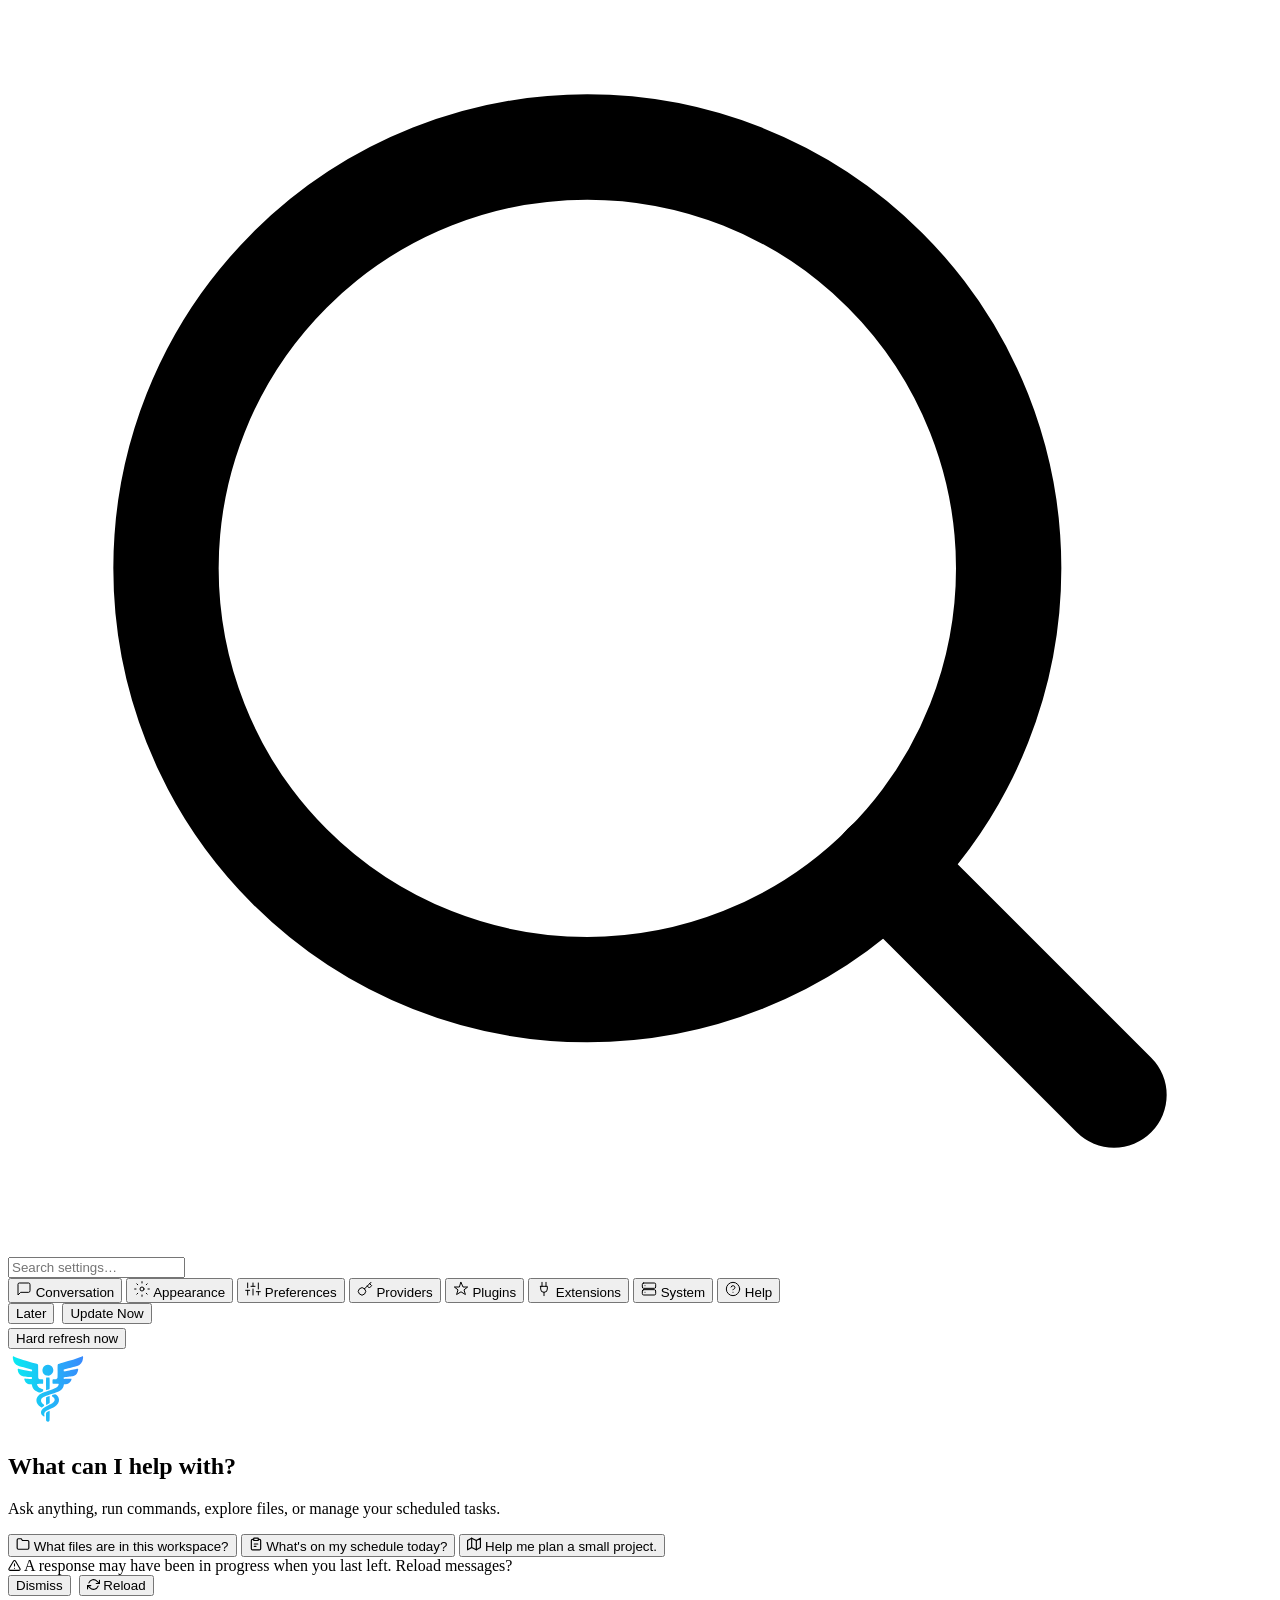
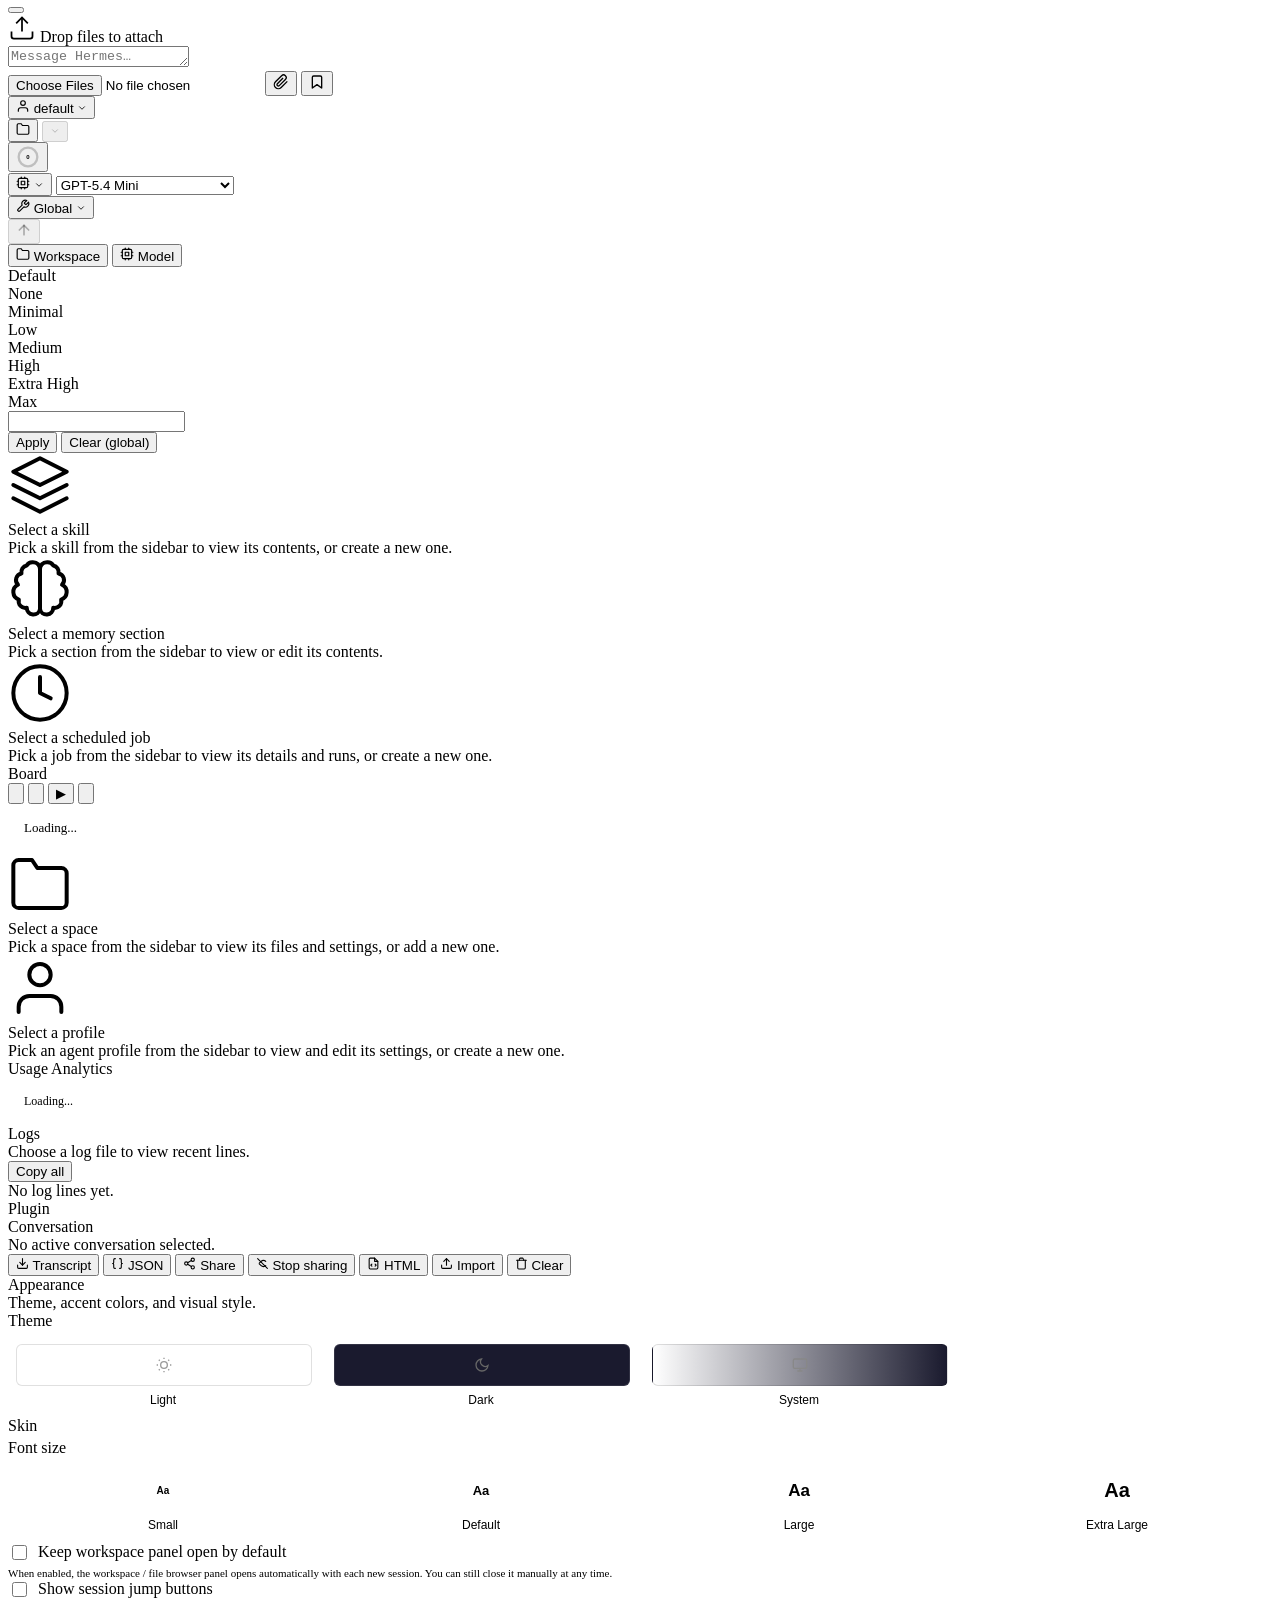
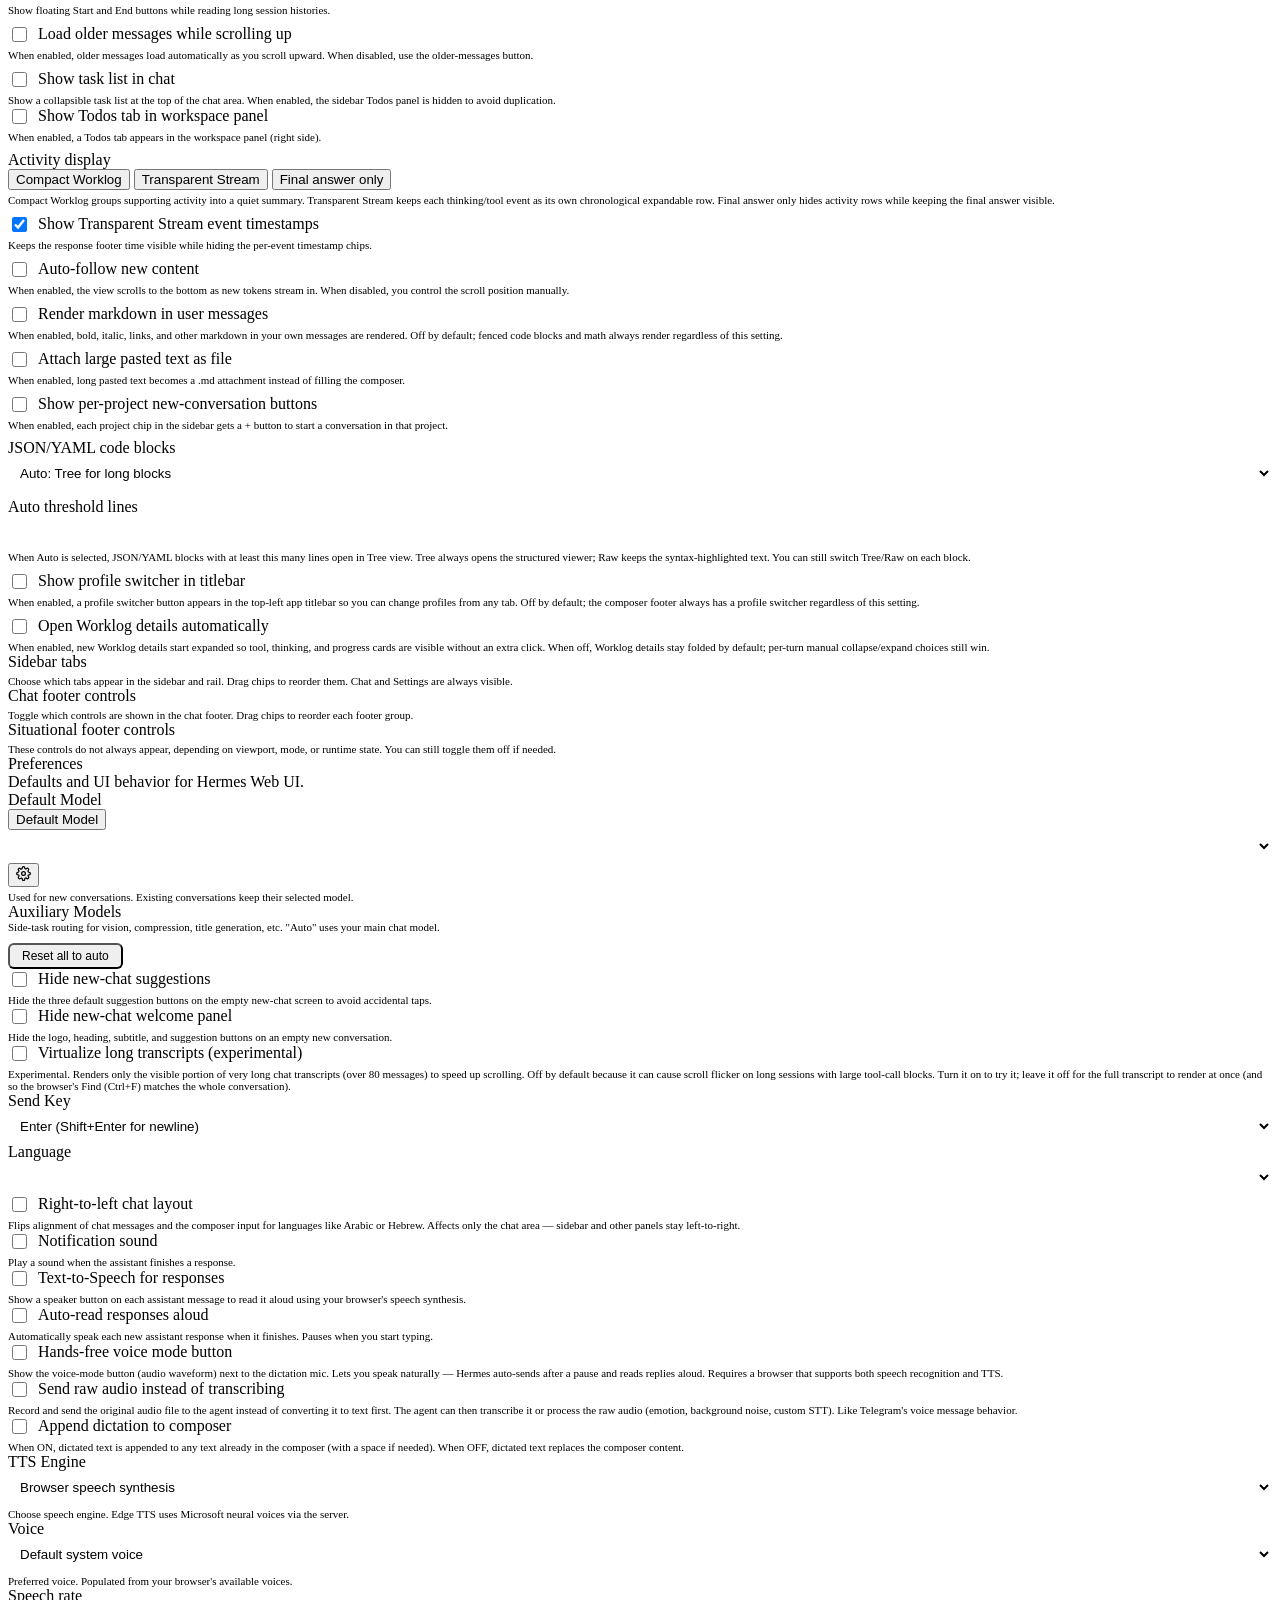
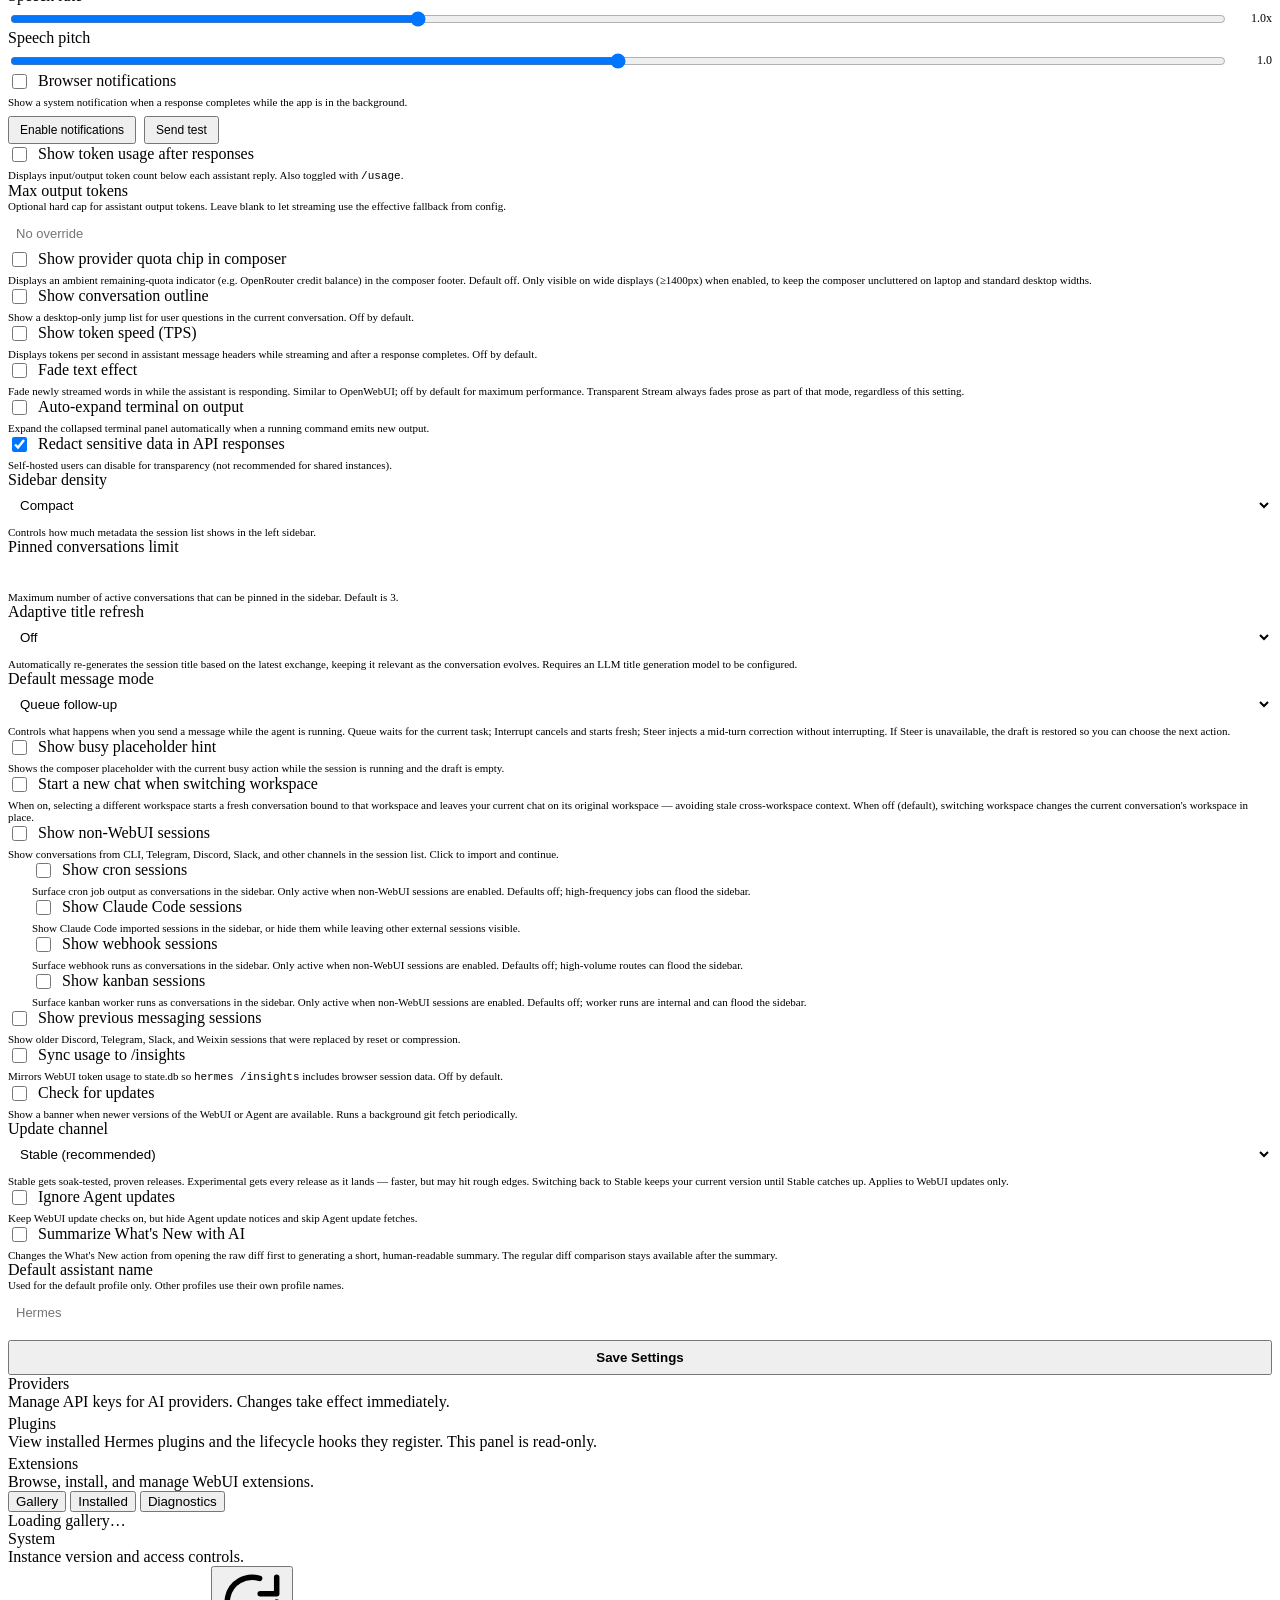
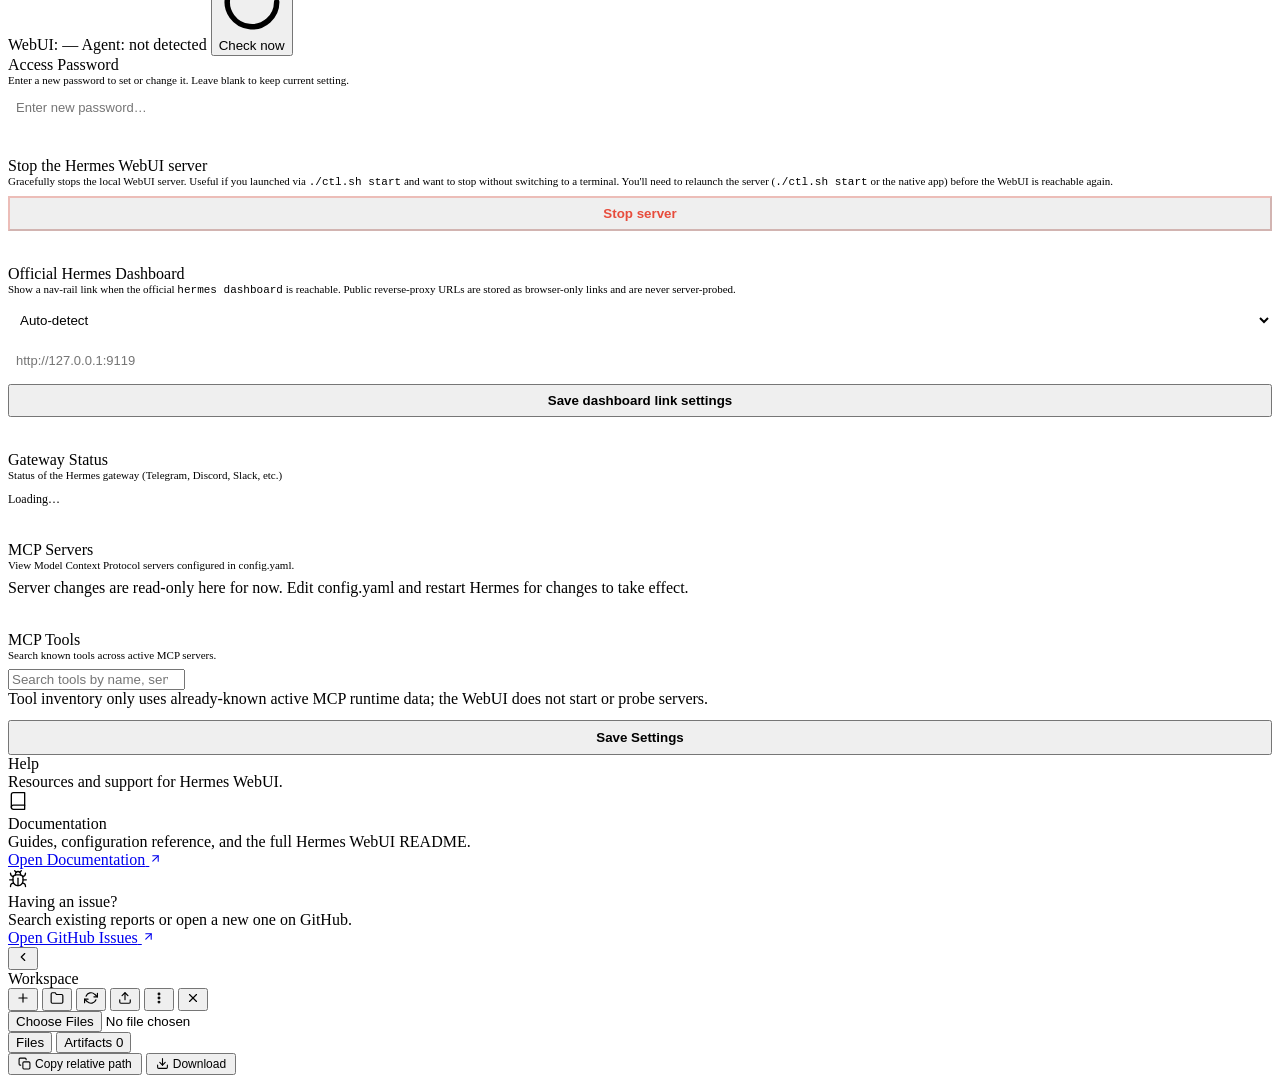
==== commit 6cd575d3: "fix(chat-todos): round-4 polish — header inset, 40px cue, height-capped body, drop contradictory cop" ====
--- a/static/index.html
+++ b/static/index.html
@@ -1073,7 +1073,7 @@
                 <input type="checkbox" id="settingsWorkspaceTodosTab" style="width:15px;height:15px;accent-color:var(--accent)">
                 <span data-i18n="settings_label_workspace_todos_tab">Show Todos tab in workspace panel</span>
               </label>
-              <div style="font-size:11px;color:var(--muted);margin-top:4px" data-i18n="settings_desc_workspace_todos_tab">When enabled, a Todos tab appears in the workspace panel (right side). The sidebar Todos panel remains available regardless.</div>
+              <div style="font-size:11px;color:var(--muted);margin-top:4px" data-i18n="settings_desc_workspace_todos_tab">When enabled, a Todos tab appears in the workspace panel (right side).</div>
               <div id="settingsWorkspaceTodosTabNote" hidden style="font-size:11px;color:var(--muted);margin-top:4px;font-style:italic" data-i18n="settings_note_workspace_todos_tab_disabled">Disabled while the task list in chat is on.</div>
             </div>
             <div class="settings-field" style="margin-top:8px">
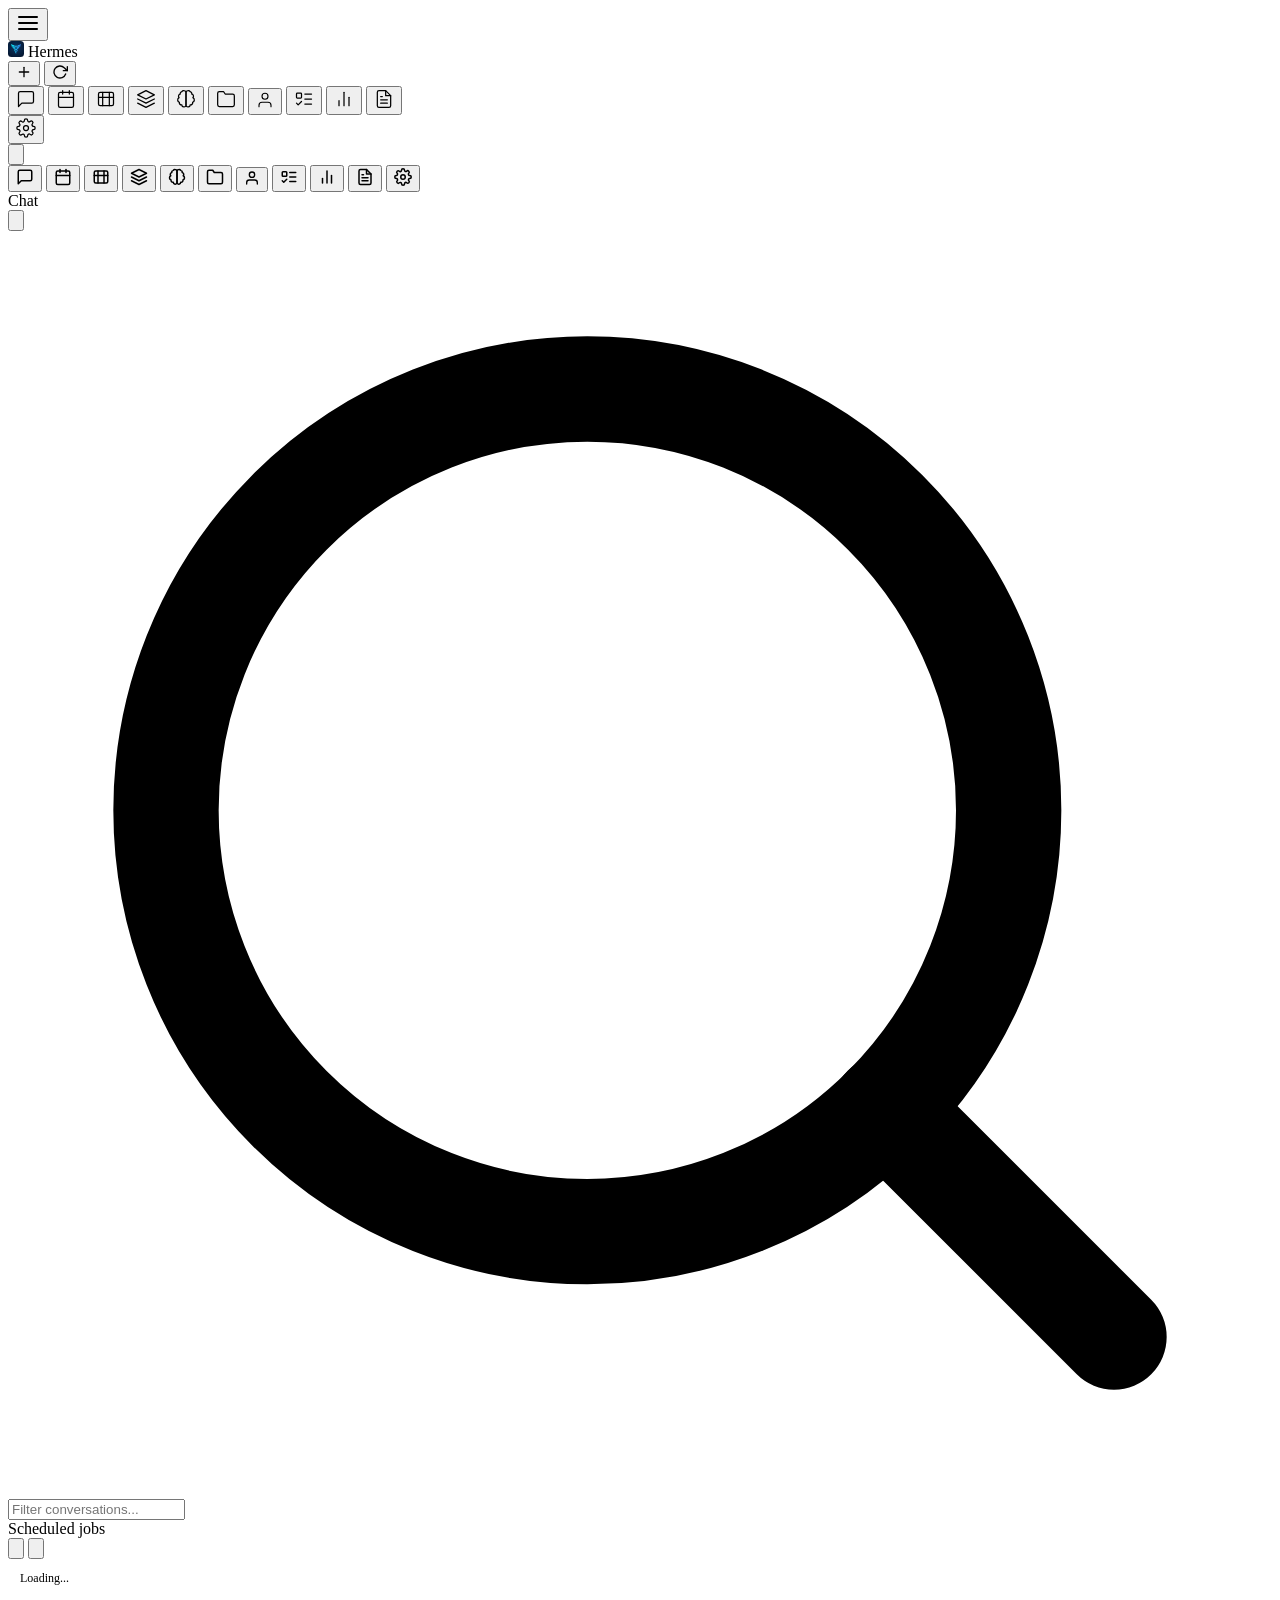
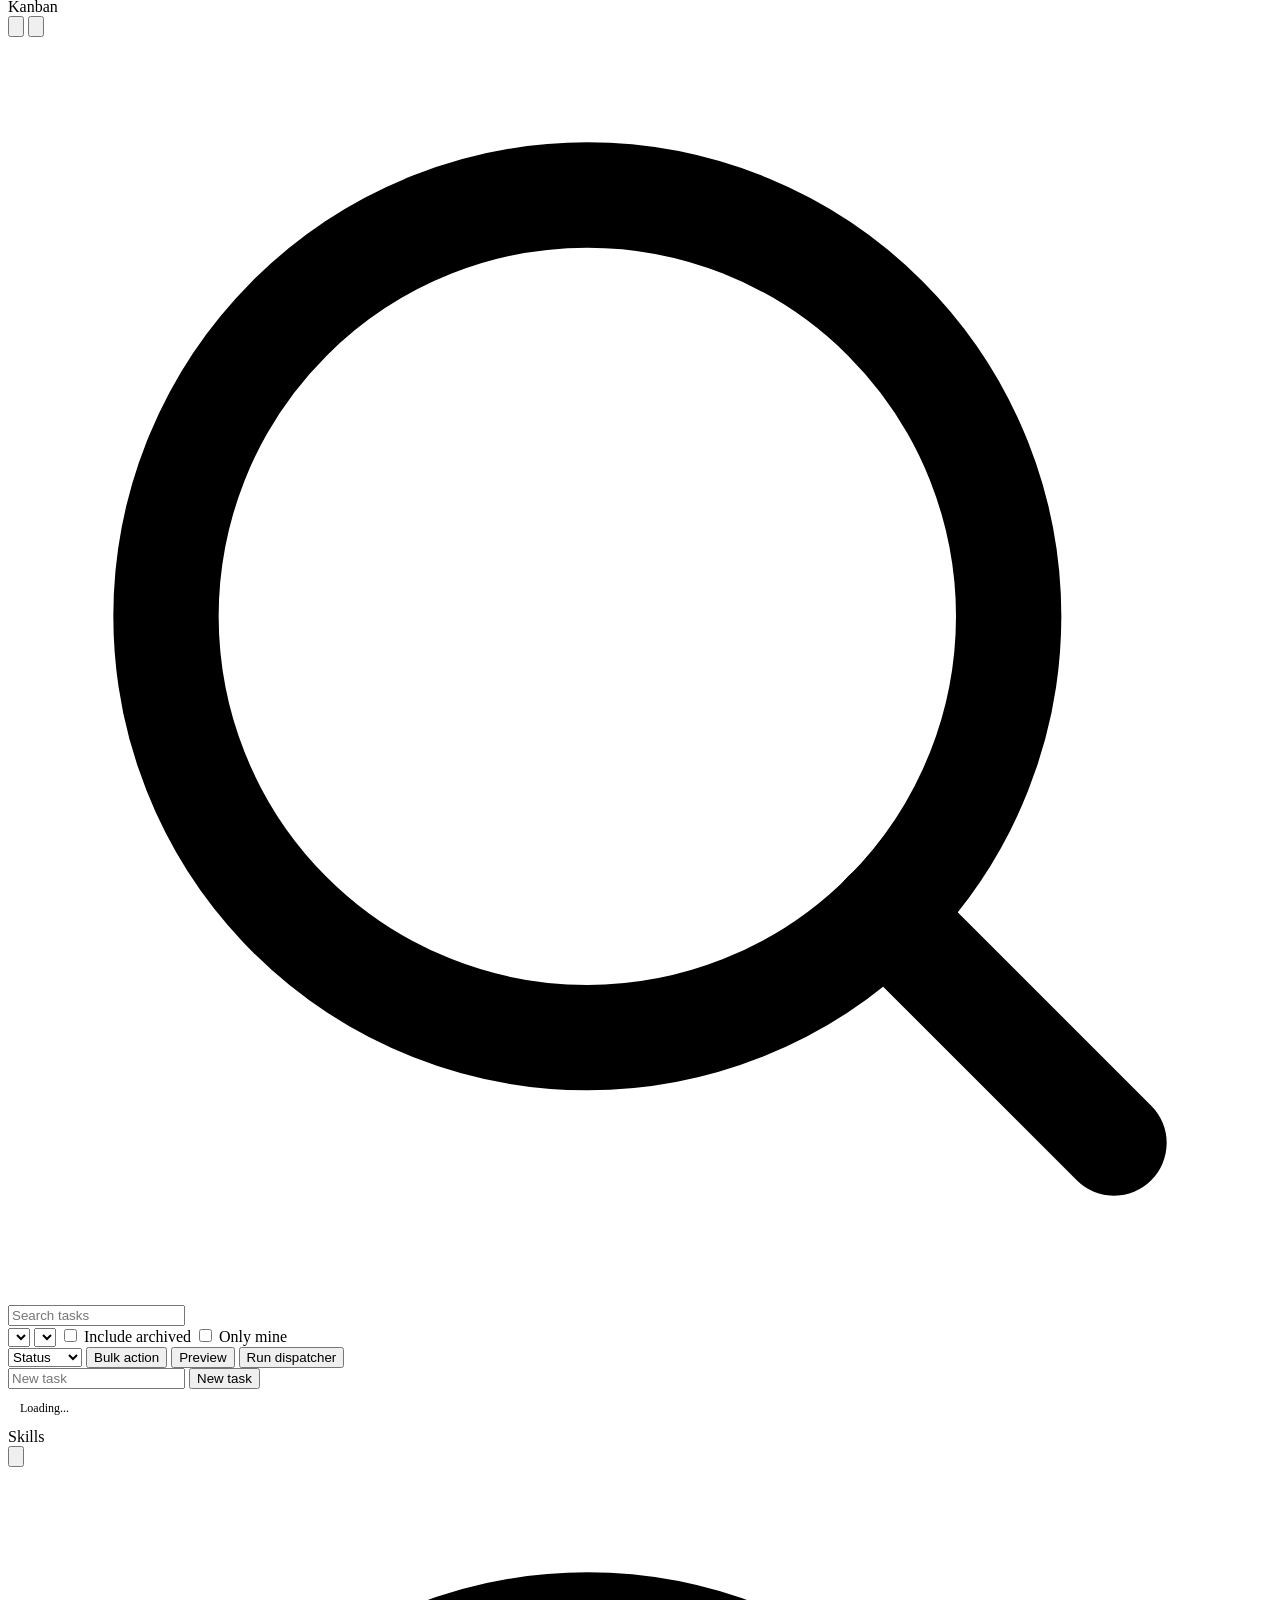
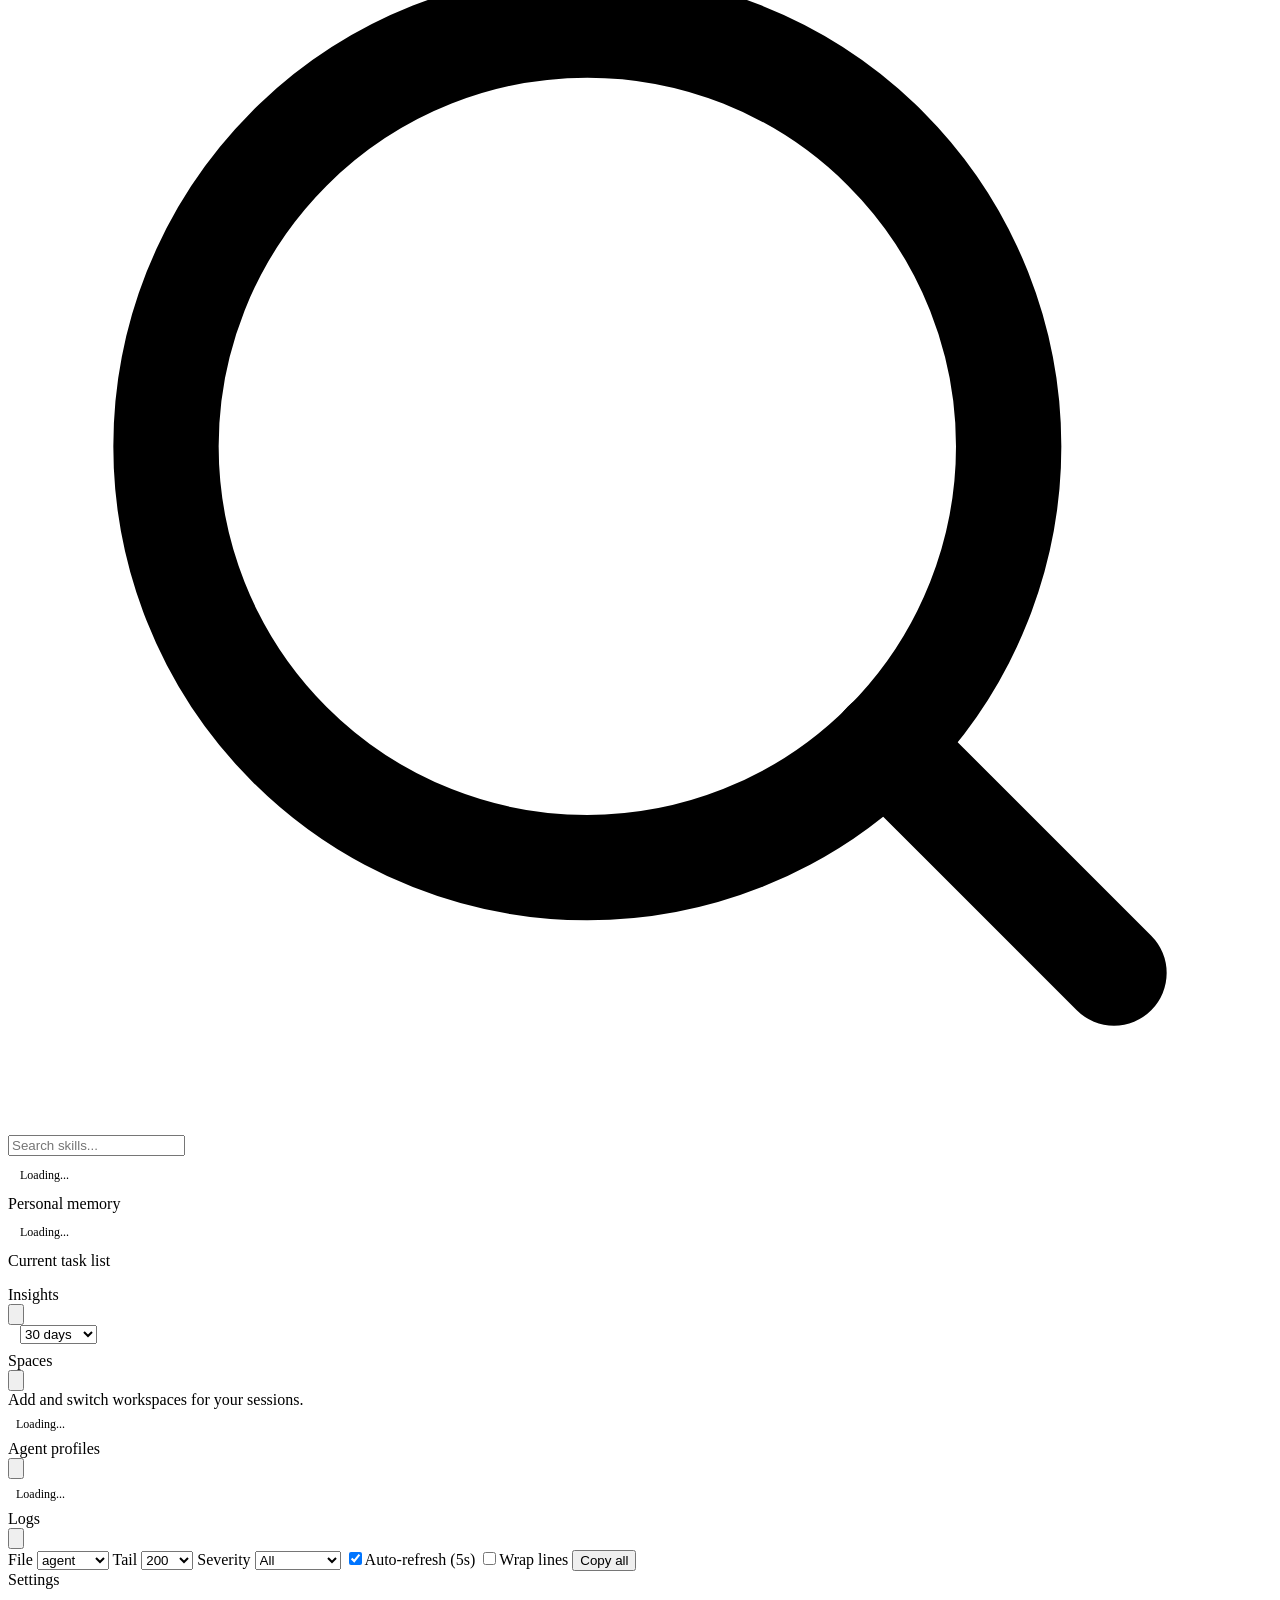
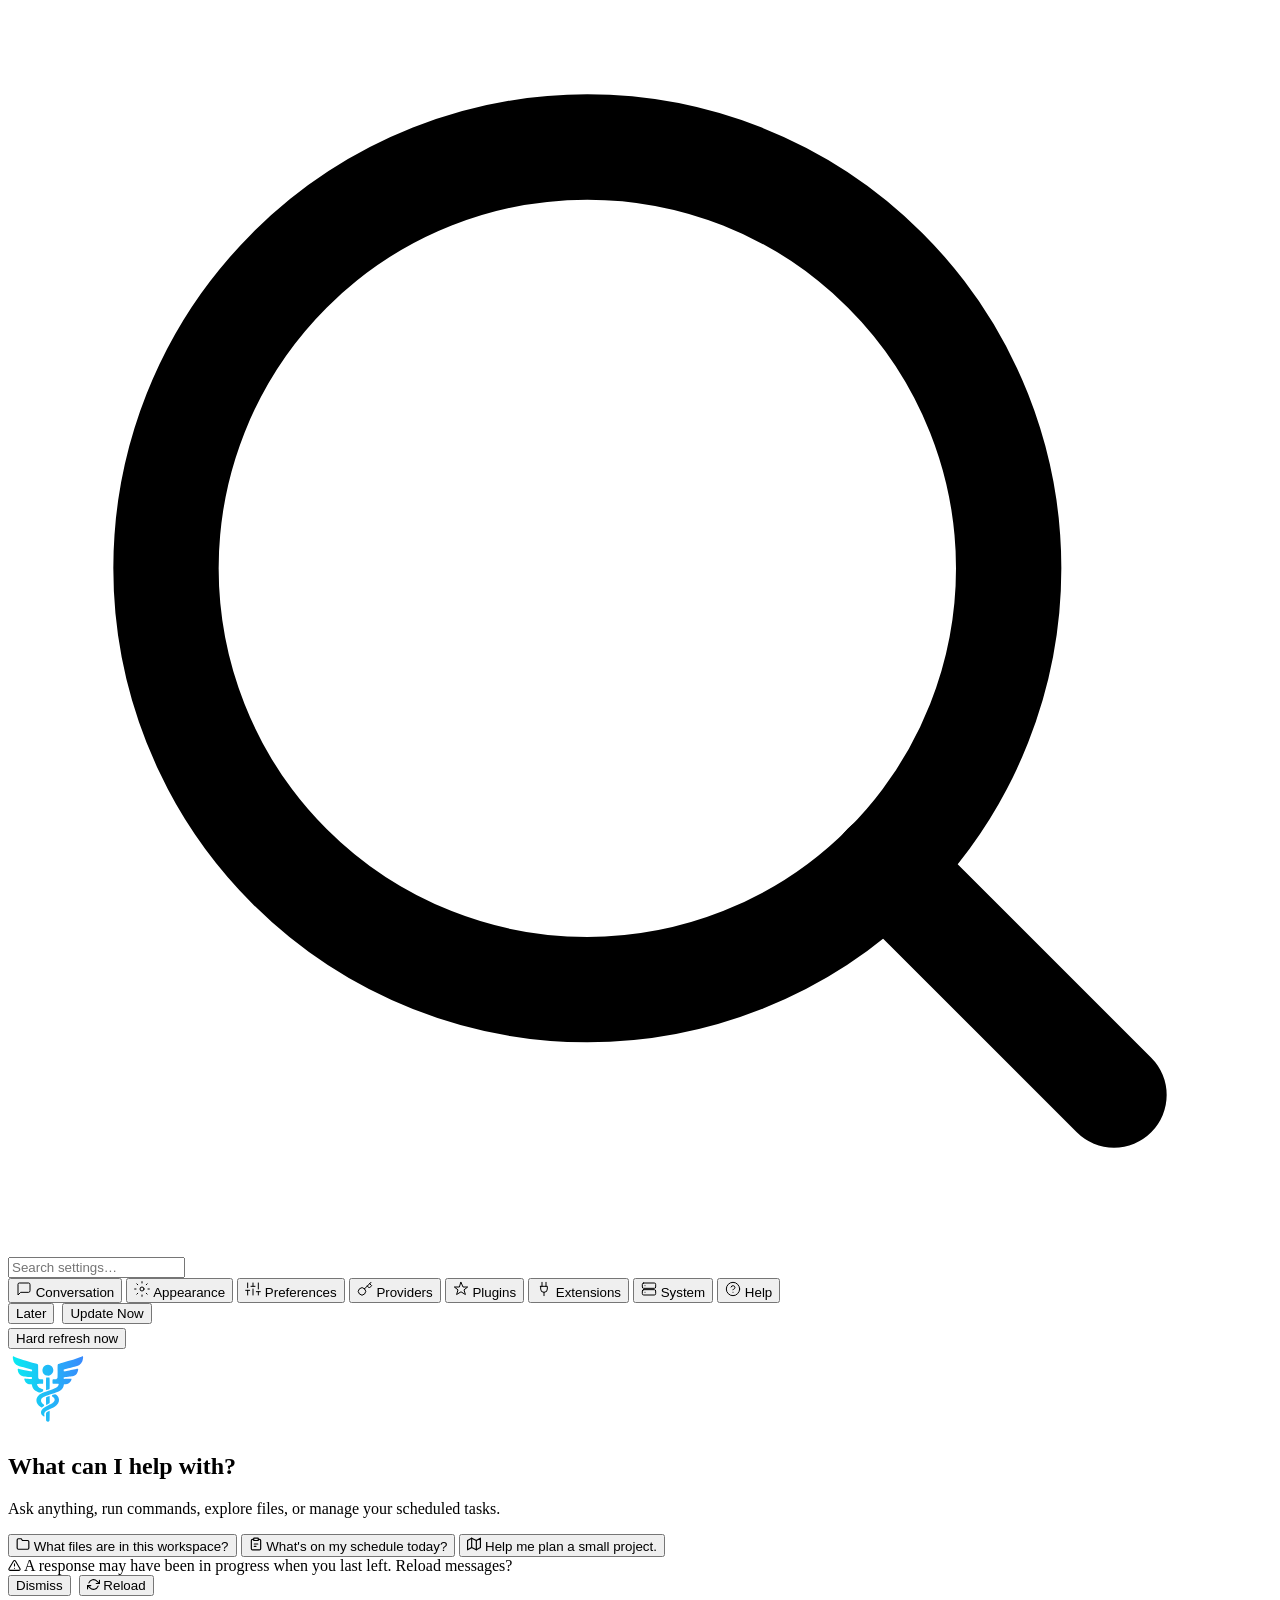
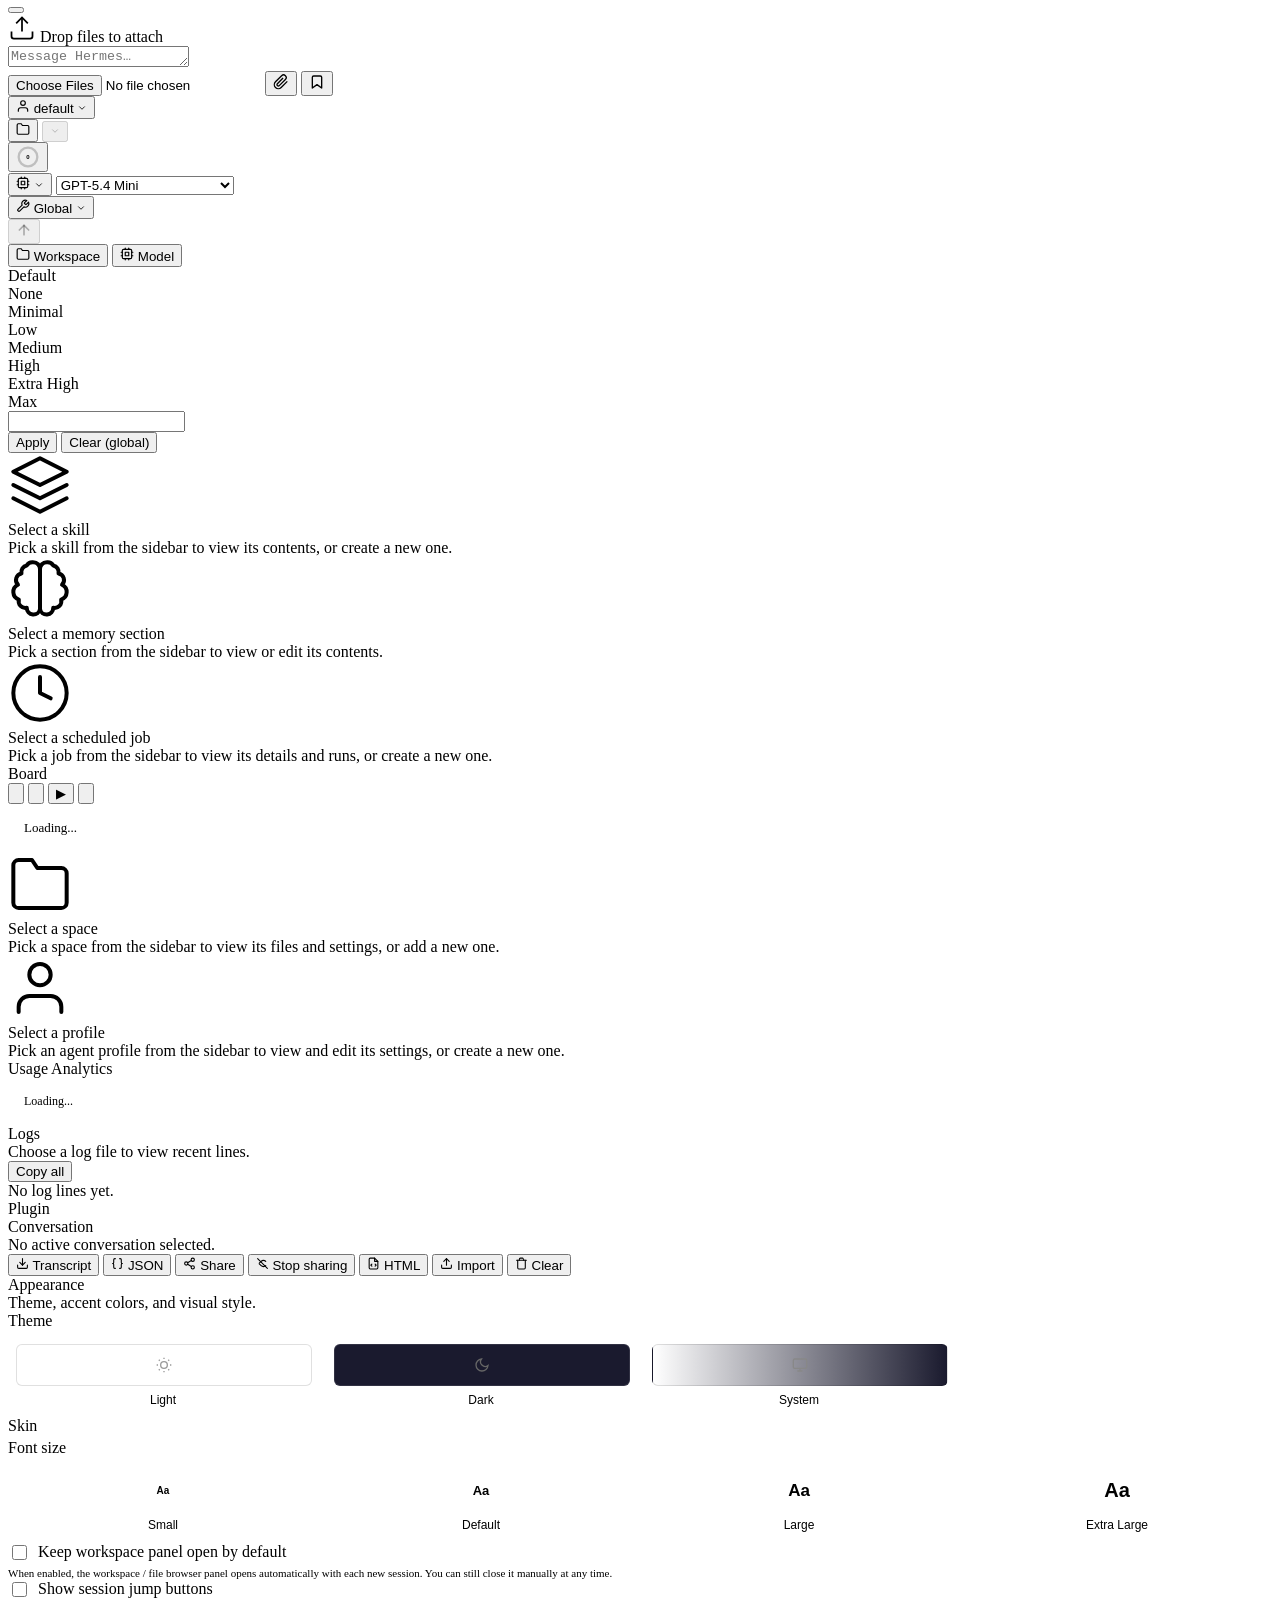
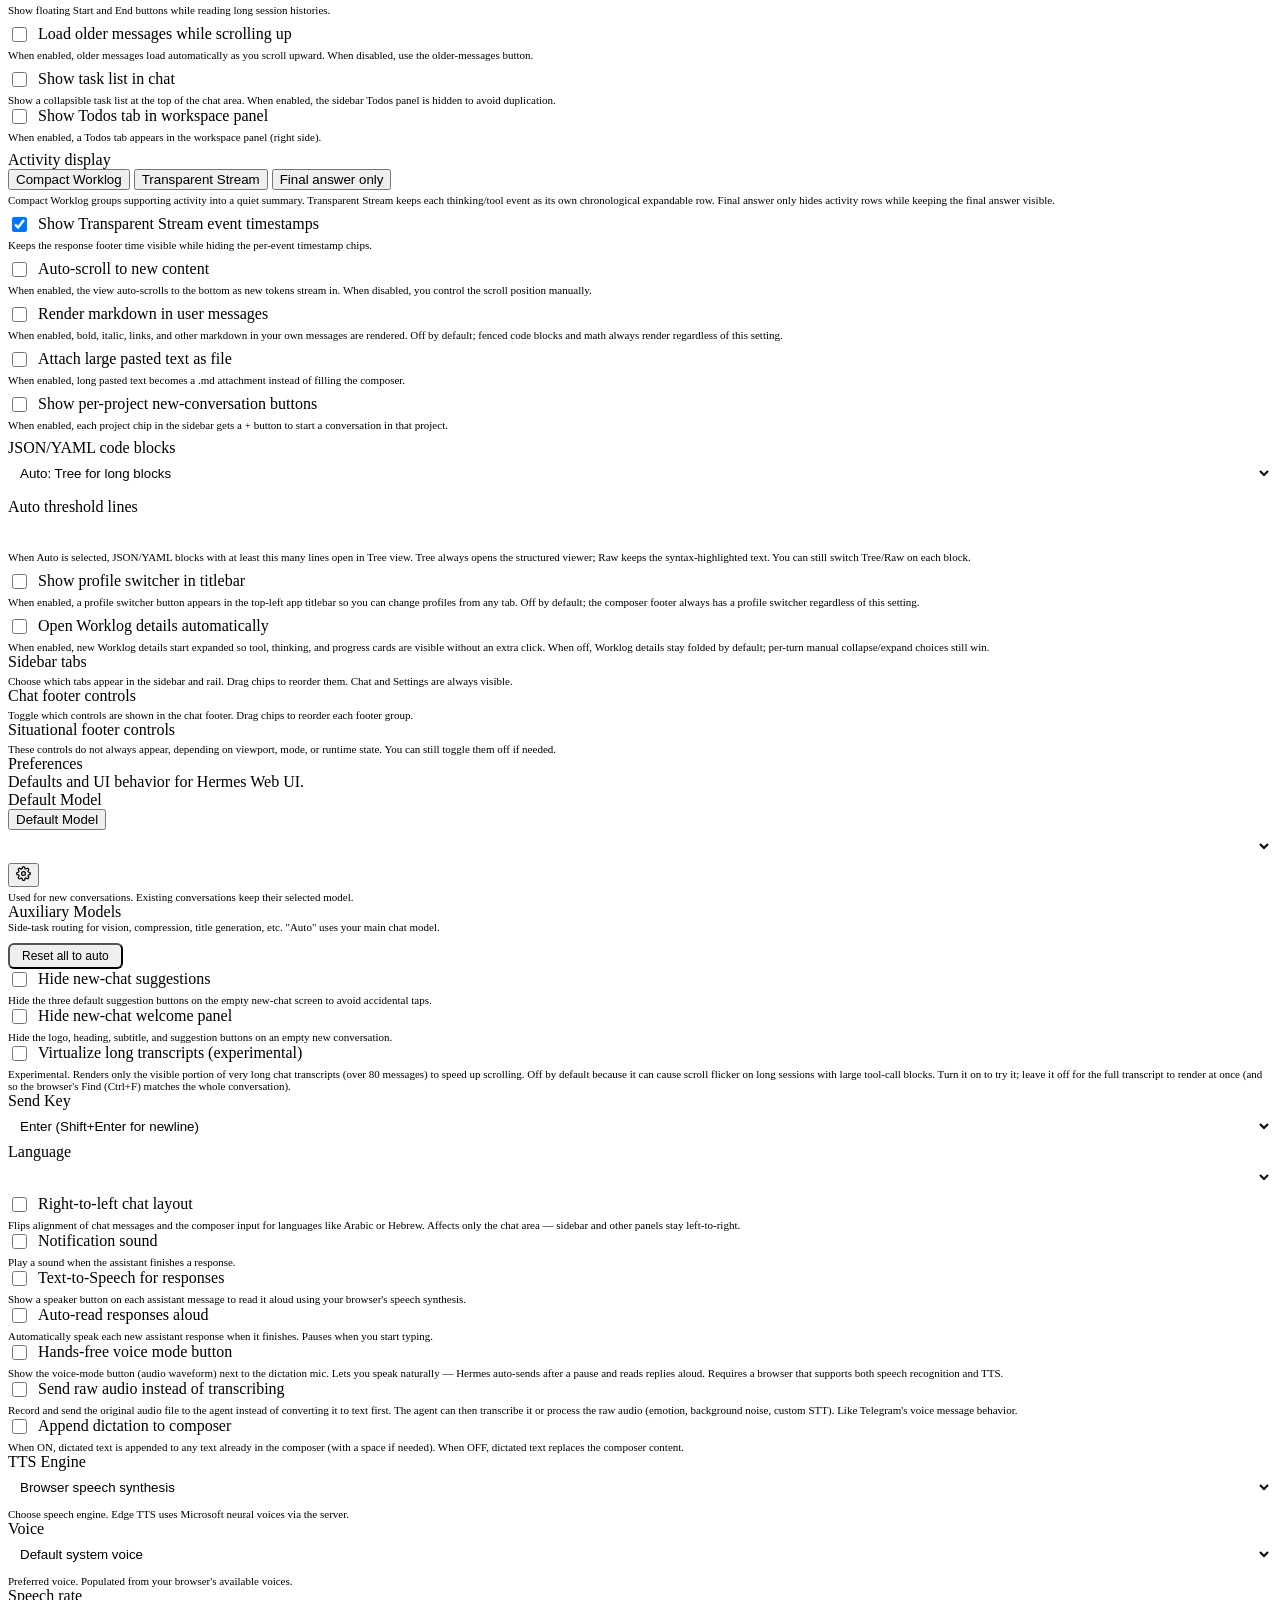
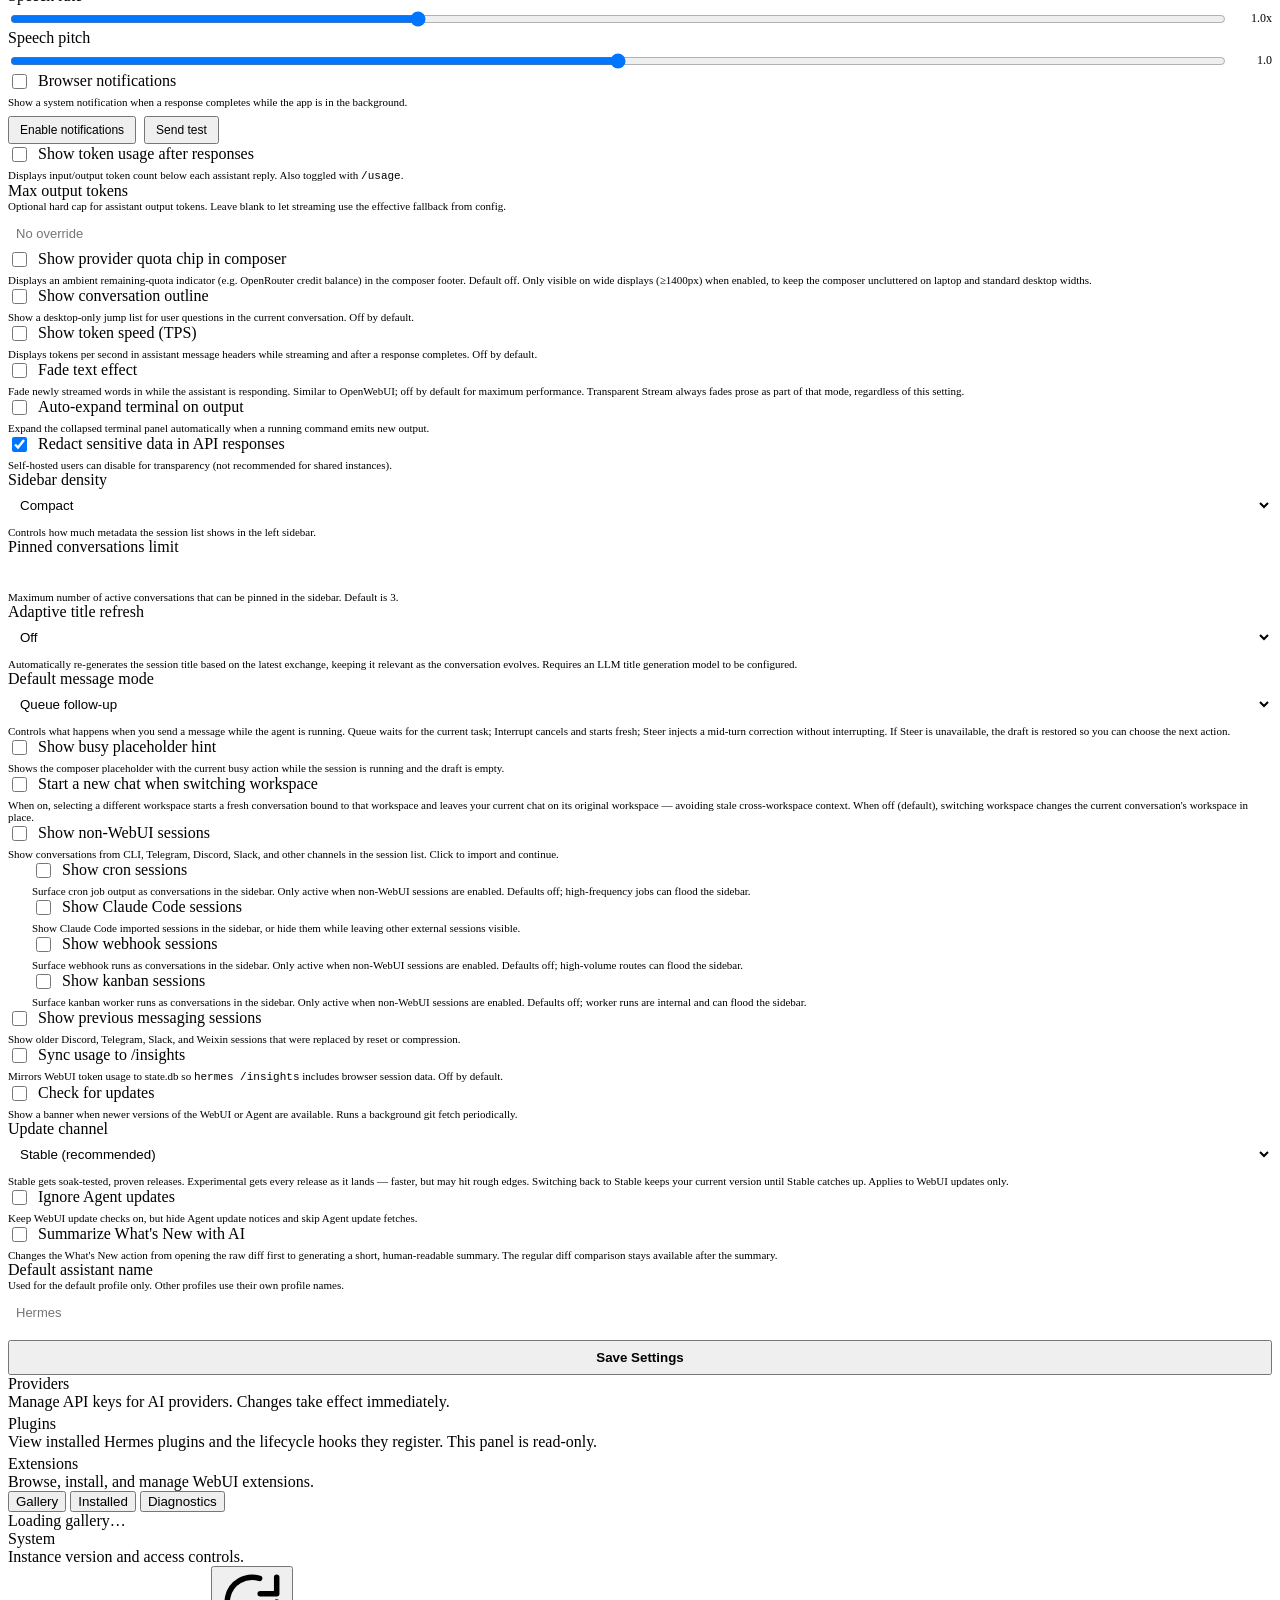
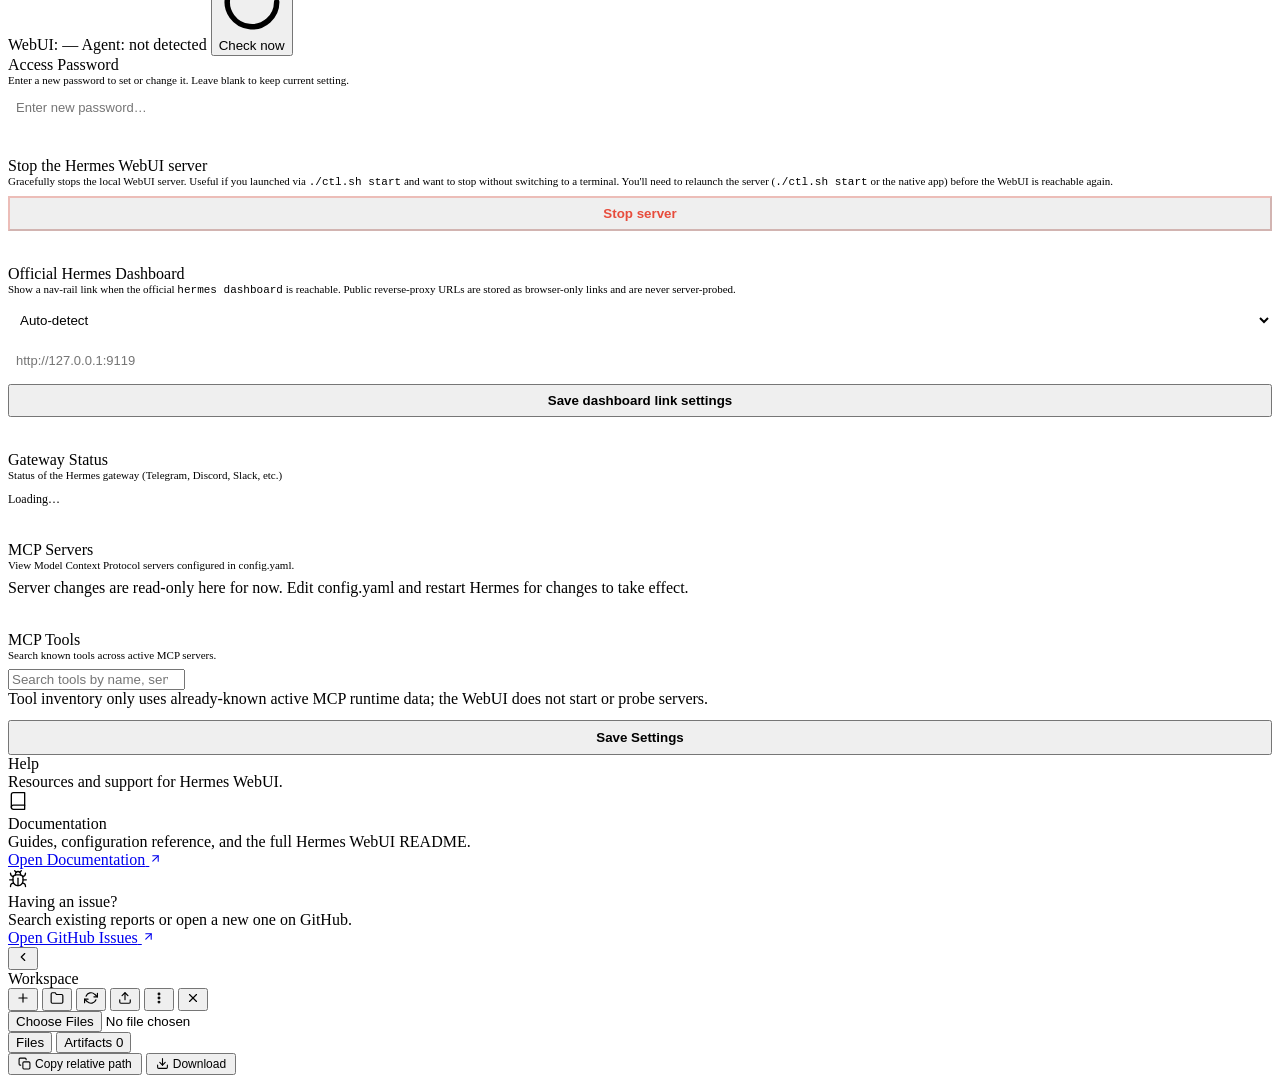
==== commit 7d6f4306: "Merge remote-tracking branch 'origin/master' into feat/todos-in-chat # Conflicts: #	static/i18n.js" ====
--- a/static/index.html
+++ b/static/index.html
@@ -441,12 +441,14 @@
         aria-controls="outlinePanelWrapper">&#9776;</button>
             <div class="chat-todos" id="chatTodosPanel" hidden>
               <button type="button" class="chat-todos-head" id="chatTodosHead" onclick="toggleChatTodos()" aria-expanded="false" aria-controls="chatTodosBody">
+                <span class="chat-todos-head-inner">
                 <span class="chat-todos-title">
                   <svg width="14" height="14" viewBox="0 0 24 24" fill="none" stroke="currentColor" stroke-width="2" stroke-linecap="round" stroke-linejoin="round" aria-hidden="true"><rect x="3" y="5" width="6" height="6" rx="1"/><path d="m3 17 2 2 4-4"/><path d="M13 6h8"/><path d="M13 12h8"/><path d="M13 18h8"/></svg>
                   <span id="chatTodosSummary"></span>
                 </span>
                 <span class="chat-todos-chevron" id="chatTodosChevron">
                   <svg width="12" height="12" viewBox="0 0 24 24" fill="none" stroke="currentColor" stroke-width="2.5" stroke-linecap="round" stroke-linejoin="round"><polyline points="6 9 12 15 18 9"/></svg>
+                </span>
                 </span>
               </button>
               <div class="chat-todos-body-wrap" id="chatTodosBodyWrap">
@@ -1101,12 +1103,12 @@
               </label>
               <div style="font-size:11px;color:var(--muted);margin-top:4px" data-i18n="settings_desc_transparent_stream_event_timestamps">Keeps the response footer time visible while hiding the per-event timestamp chips.</div>
             </div>
-            <div class="settings-field" style="margin-top:8px">
+            <div class="settings-field" style="margin-top:8px" data-settings-search="autoscroll auto-follow follow sticky bottom streaming">
               <label style="display:flex;align-items:center;gap:8px;cursor:pointer">
                 <input type="checkbox" id="settingsAutoScrollFollow" style="width:15px;height:15px;accent-color:var(--accent)">
-                <span data-i18n="settings_label_auto_scroll_follow">Auto-follow new content</span>
-              </label>
-              <div style="font-size:11px;color:var(--muted);margin-top:4px" data-i18n="settings_desc_auto_scroll_follow">When enabled, the view scrolls to the bottom as new tokens stream in. When disabled, you control the scroll position manually.</div>
+                <span data-i18n="settings_label_auto_scroll_follow">Auto-scroll to new content</span>
+              </label>
+              <div style="font-size:11px;color:var(--muted);margin-top:4px" data-i18n="settings_desc_auto_scroll_follow">When enabled, the view auto-scrolls to the bottom as new tokens stream in. When disabled, you control the scroll position manually.</div>
             </div>
             <div class="settings-field" style="margin-top:8px">
               <label style="display:flex;align-items:center;gap:8px;cursor:pointer">
